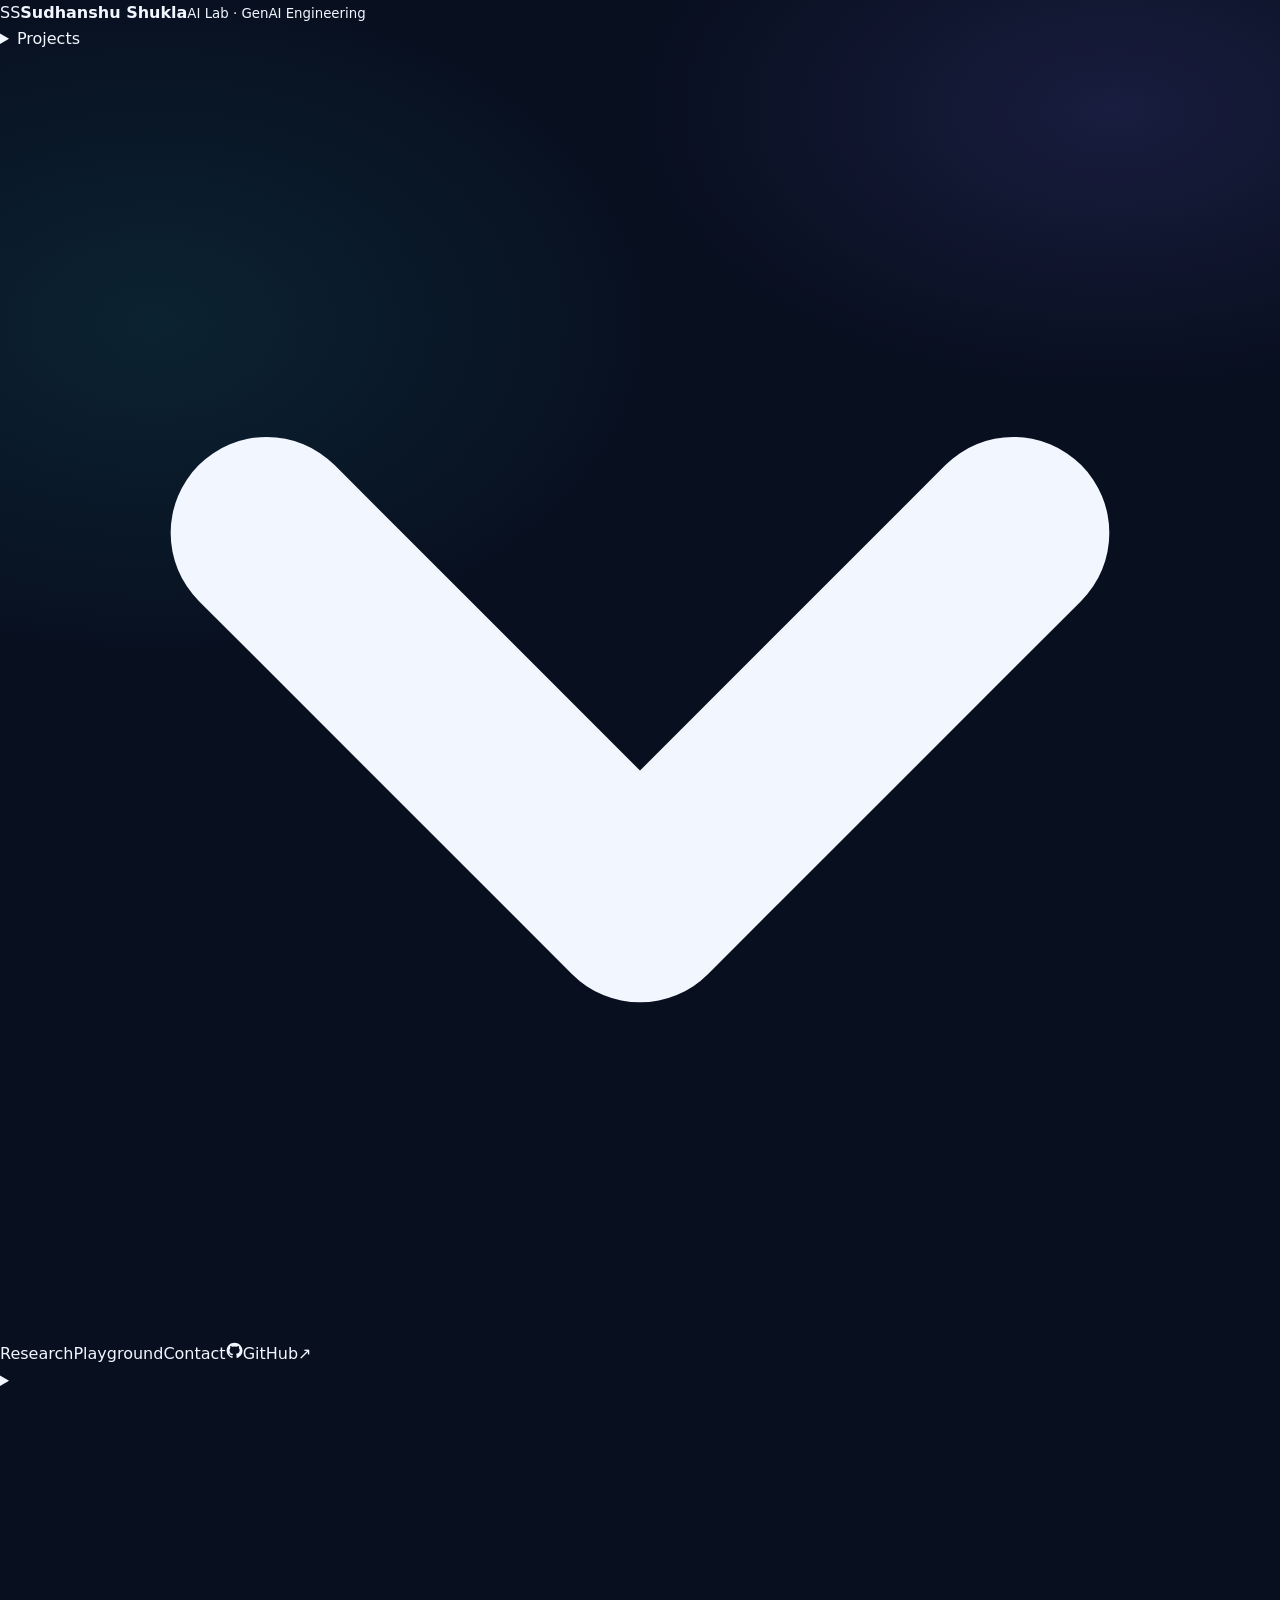
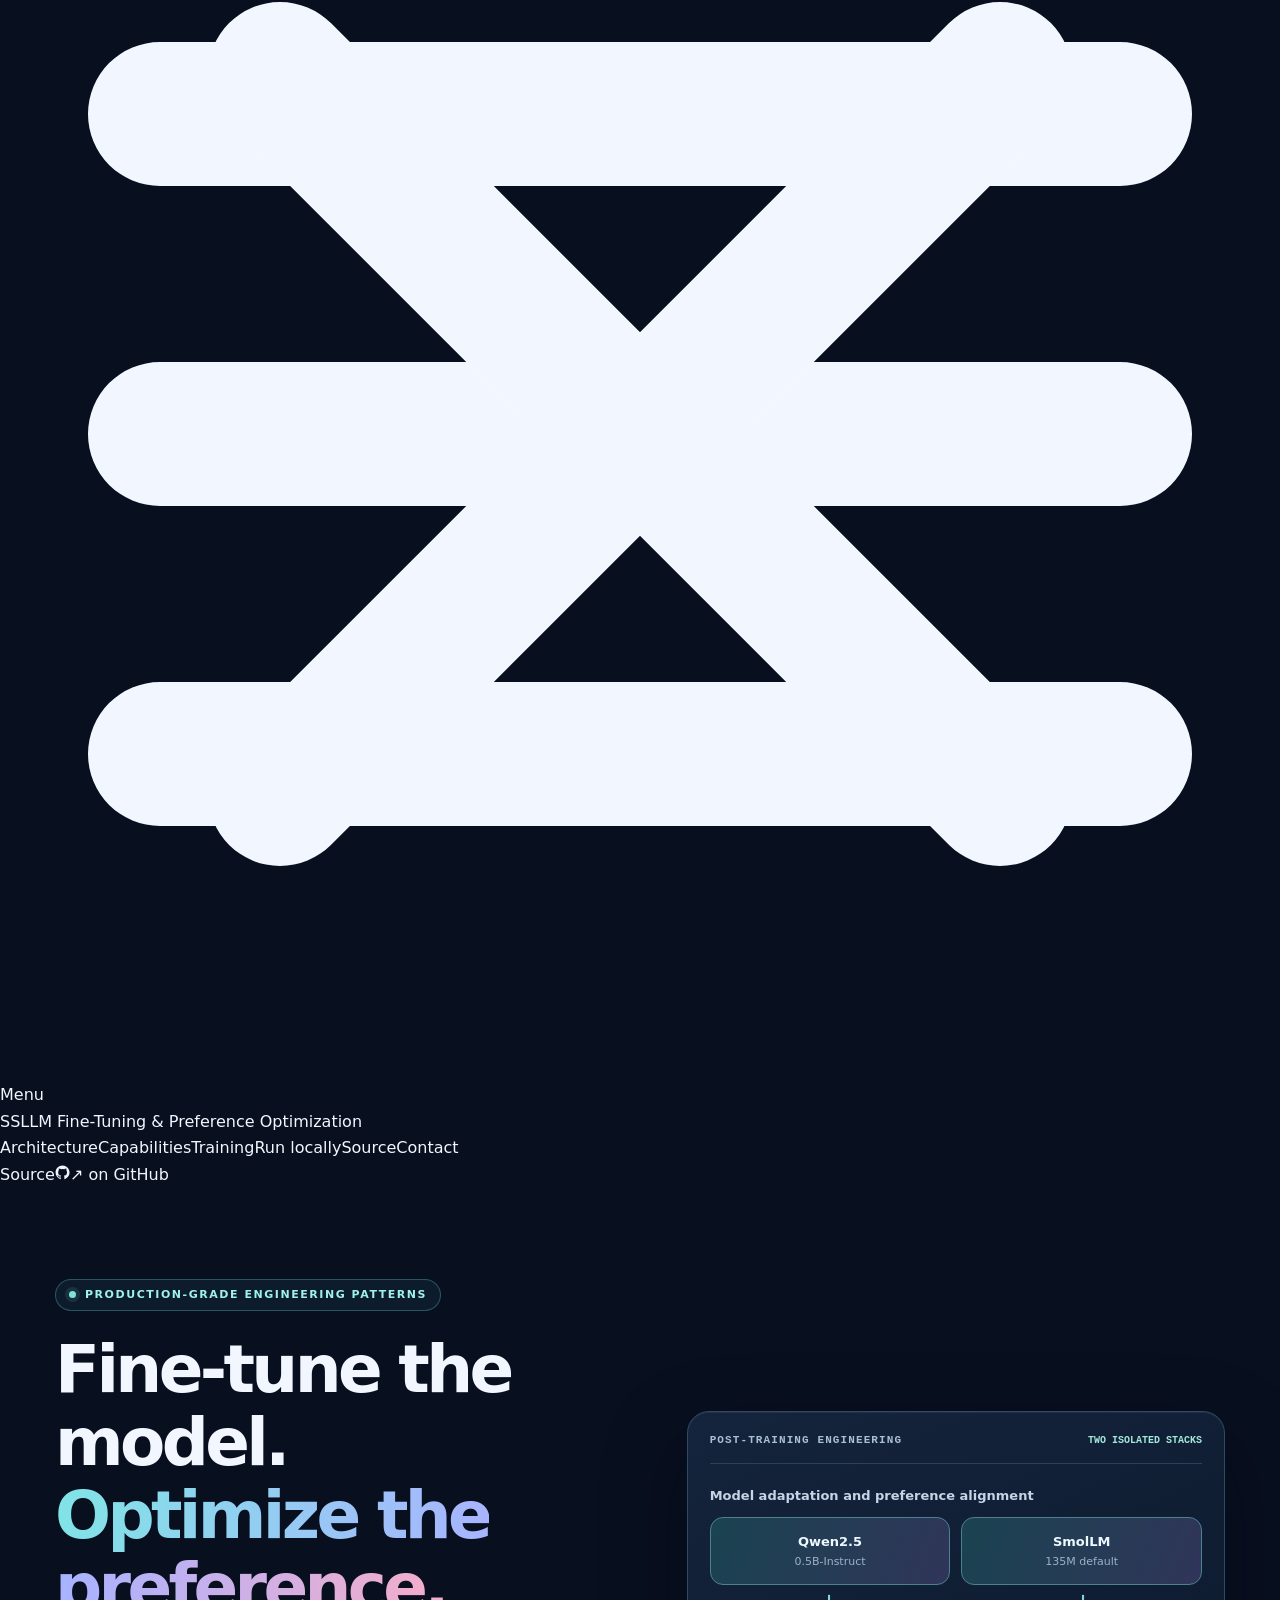
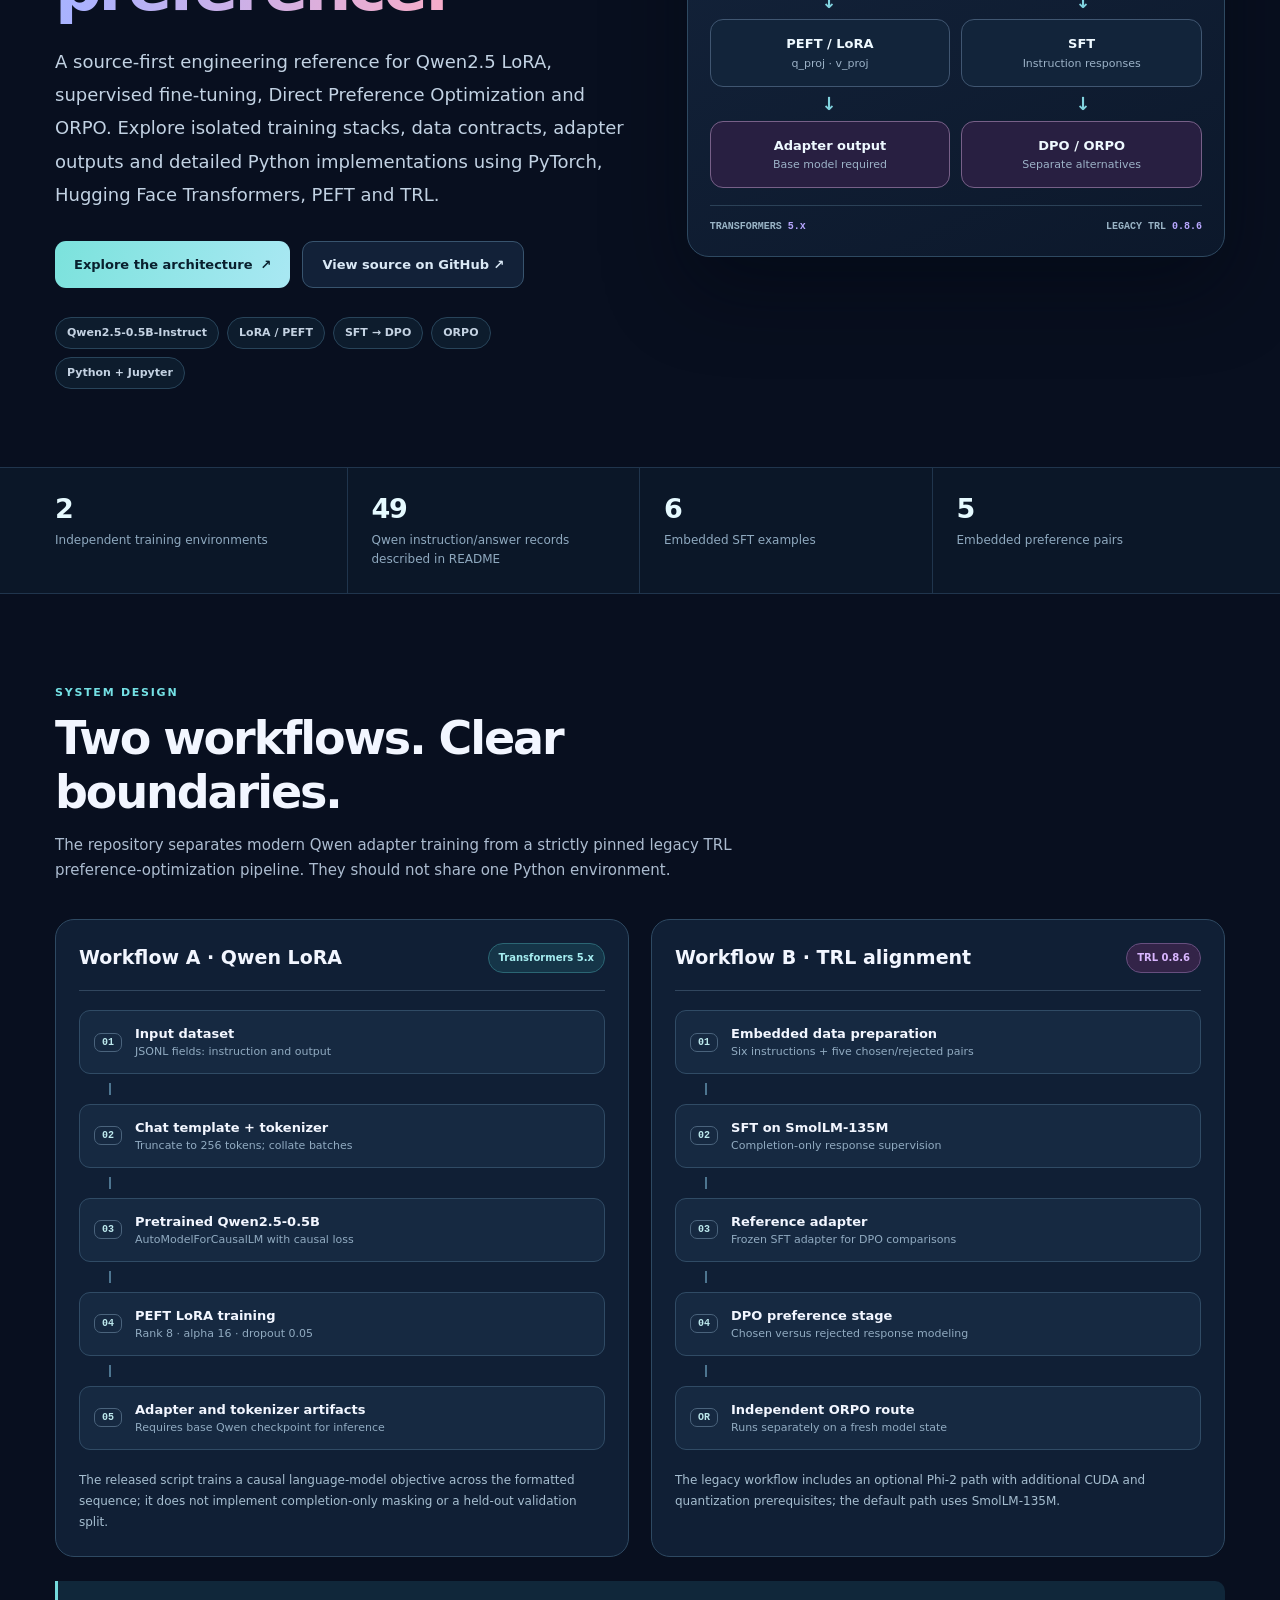
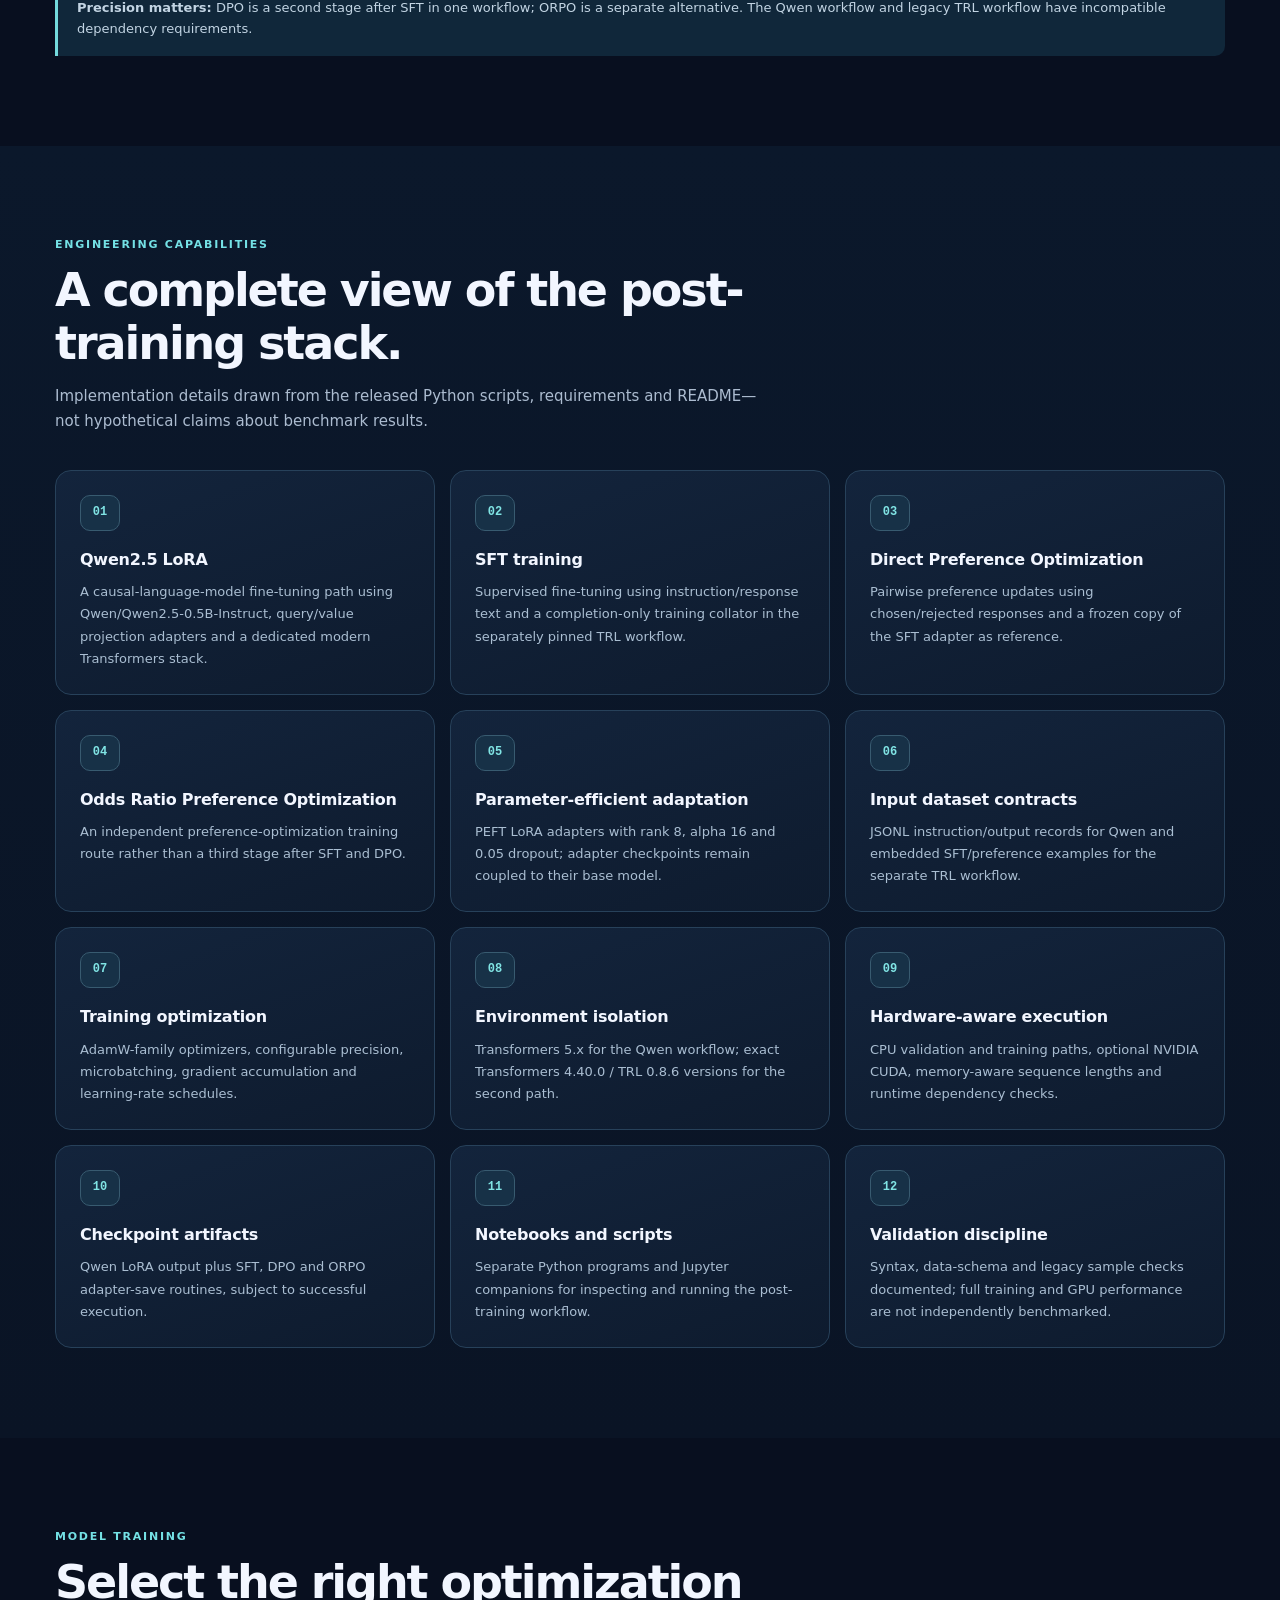
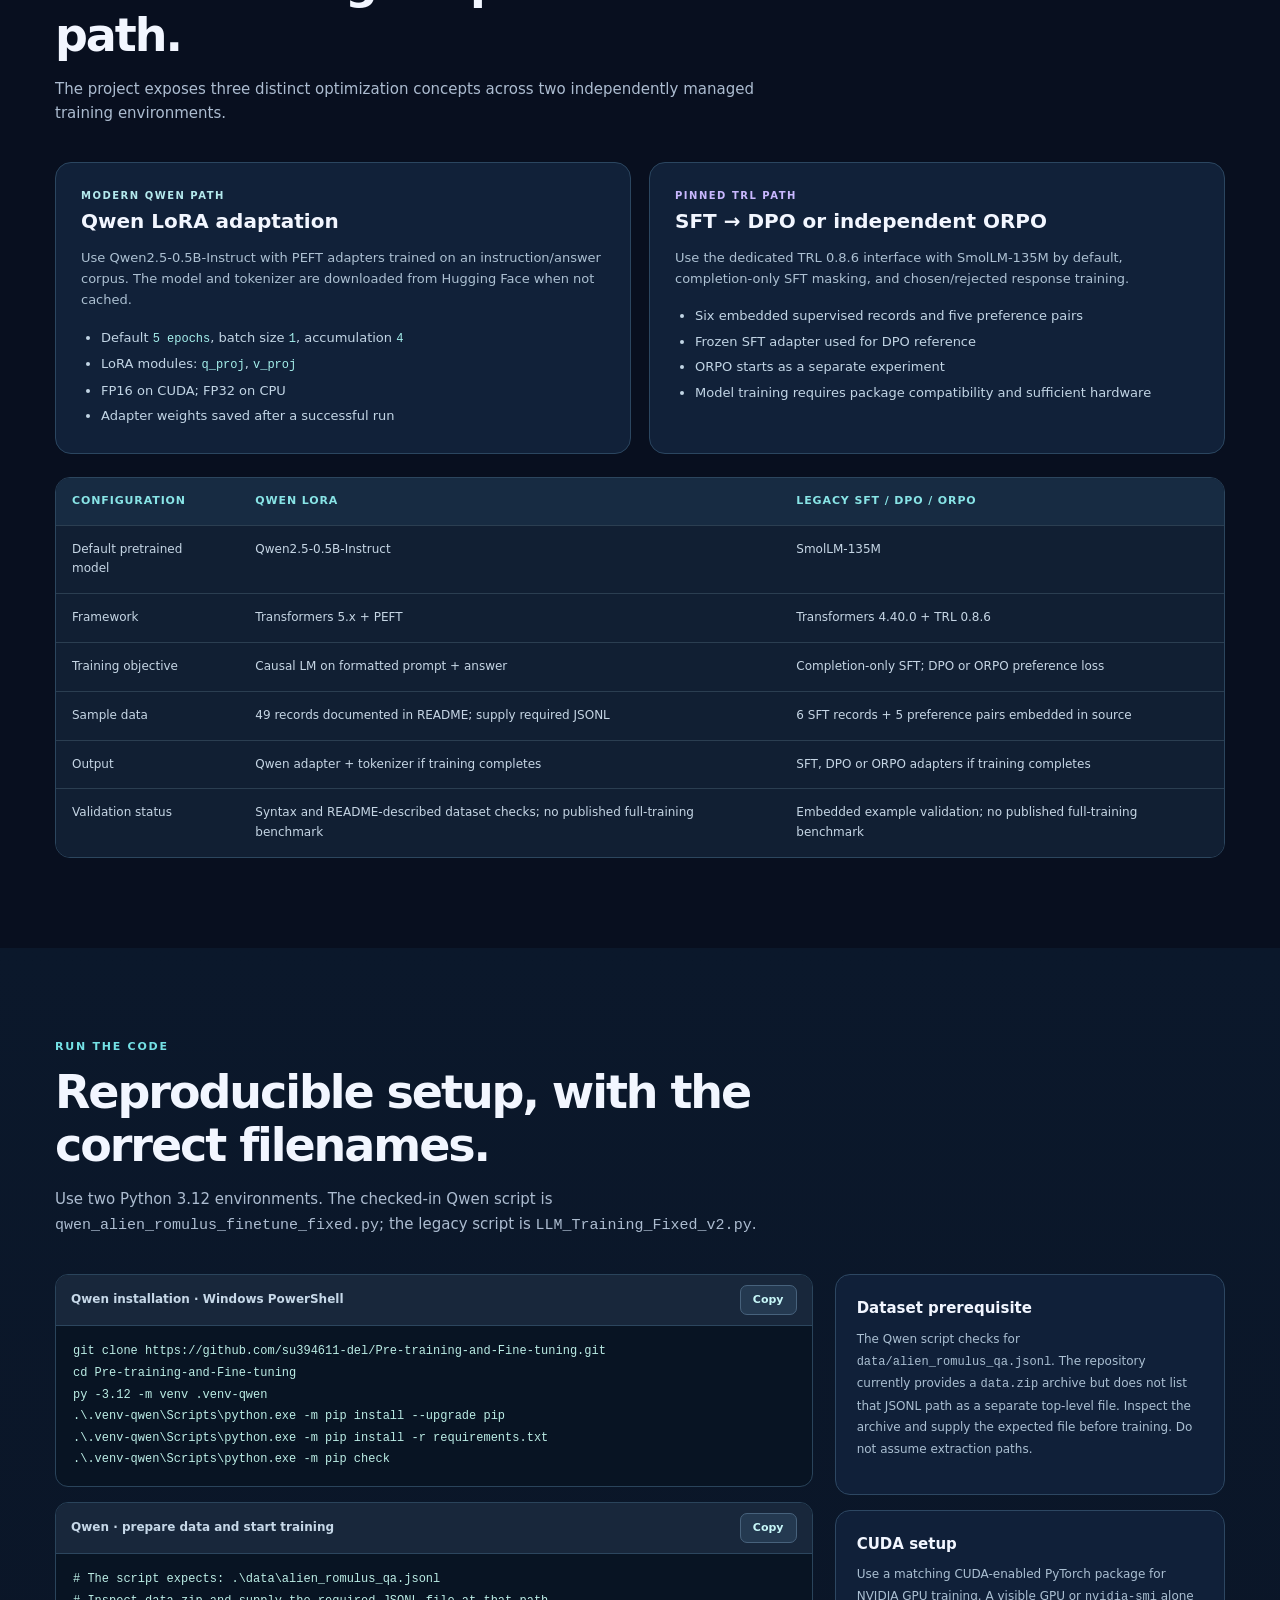
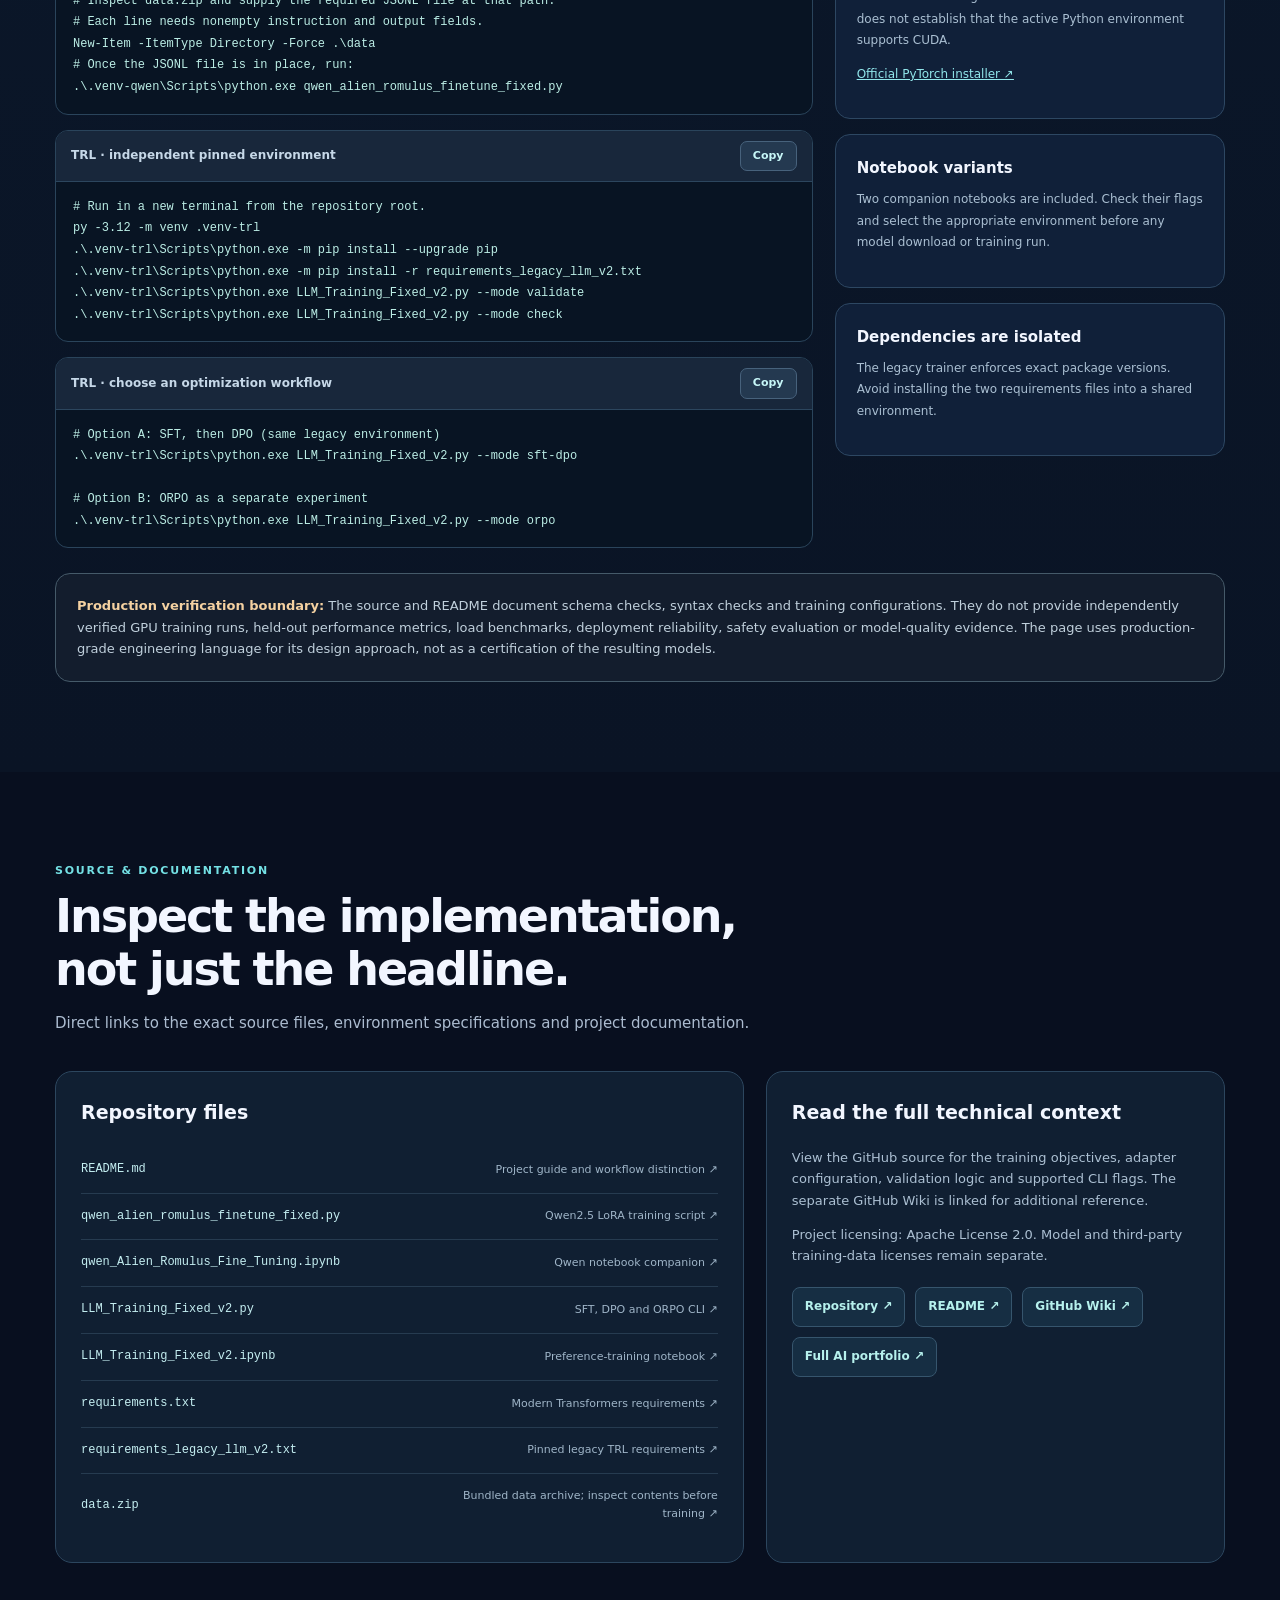
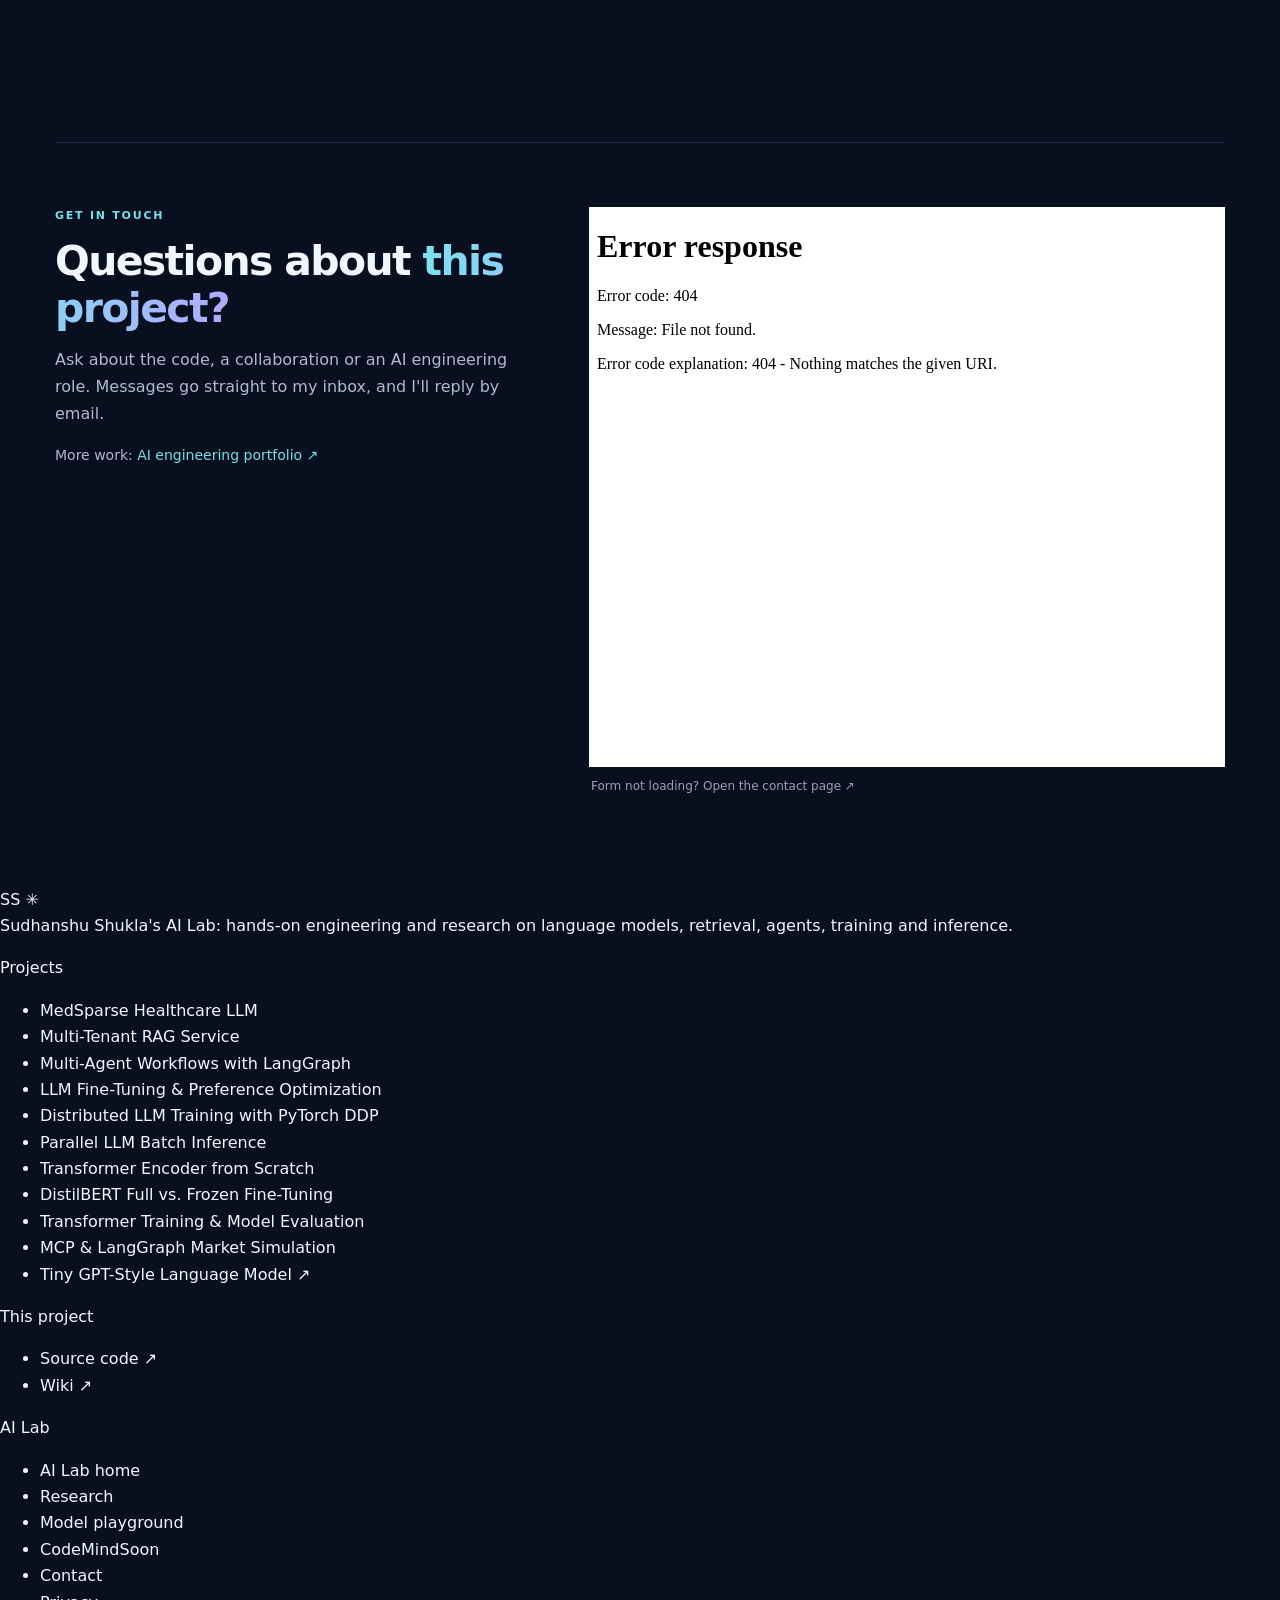
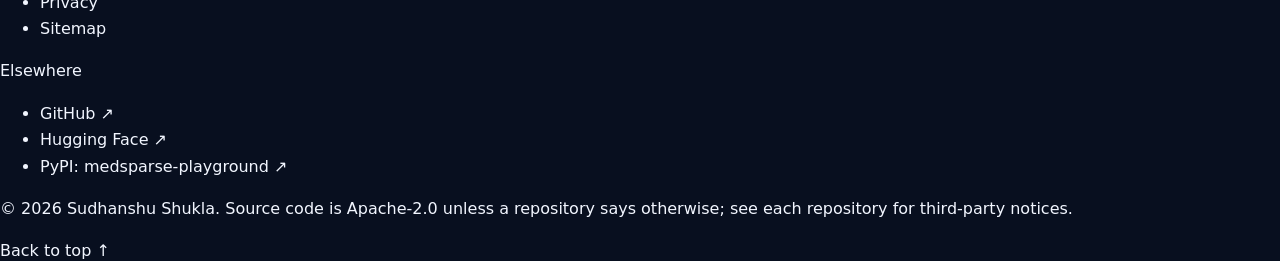
==== docs/index.html @ 72e56fce "Re-stamp the shared footer with the Privacy settings slot Picks up the footer from tools/site-chrome" ====
<!doctype html>
<html lang="en">
<head>
<meta charset="utf-8">
<meta http-equiv="Content-Security-Policy" content="base-uri 'none'; object-src 'none'; script-src 'self'; script-src-attr 'none'; frame-src 'self'; worker-src 'self'; form-action 'none'">
<meta name="viewport" content="width=device-width, initial-scale=1, viewport-fit=cover">
<meta name="theme-color" content="#080f1f">
<meta name="author" content="Sudhanshu Shukla">
<meta name="description" content="Production-grade engineering patterns for LLM fine-tuning: Qwen2.5 LoRA, SFT, DPO, ORPO, PyTorch, Hugging Face PEFT and TRL, with source code.">
<meta name="robots" content="index, follow, max-image-preview:large">
<link rel="canonical" href="https://su394611-del.github.io/Pre-training-and-Fine-tuning/">
<title>LLM Fine-Tuning | Qwen2.5, LoRA, SFT, DPO &amp; ORPO</title>
<link rel="icon" type="image/svg+xml" href="favicon.svg">
<meta property="og:type" content="website">
<meta property="og:locale" content="en_US">
<meta property="og:title" content="LLM Fine-Tuning &amp; Preference Optimization | Qwen2.5, SFT, DPO, ORPO">
<meta property="og:description" content="Production-grade engineering patterns for LLM fine-tuning: Qwen2.5 LoRA, SFT, DPO, ORPO, PyTorch, Hugging Face PEFT and TRL, with source code.">
<meta property="og:url" content="https://su394611-del.github.io/Pre-training-and-Fine-tuning/">
<meta property="og:image" content="https://su394611-del.github.io/Pre-training-and-Fine-tuning/social-preview.png">
<meta property="og:image:width" content="1200"><meta property="og:image:height" content="630">
<meta property="og:image:alt" content="LLM fine-tuning architecture for Qwen LoRA, SFT, DPO and ORPO workflows">
<meta name="twitter:card" content="summary_large_image">
<meta name="twitter:title" content="LLM Fine-Tuning | Qwen LoRA, SFT, DPO &amp; ORPO">
<meta name="twitter:description" content="Production-grade engineering patterns for LLM fine-tuning: Qwen2.5 LoRA, SFT, DPO, ORPO, PyTorch, Hugging Face PEFT and TRL, with source code.">
<meta name="twitter:image" content="https://su394611-del.github.io/Pre-training-and-Fine-tuning/social-preview.png">
<script type="application/ld+json">{"@context":"https://schema.org","@graph":[{"@type":"WebSite","@id":"https://su394611-del.github.io/Pre-training-and-Fine-tuning/#site","name":"LLM Post-Training Engineering","url":"https://su394611-del.github.io/Pre-training-and-Fine-tuning/"},{"@type":"WebPage","@id":"https://su394611-del.github.io/Pre-training-and-Fine-tuning/#page","url":"https://su394611-del.github.io/Pre-training-and-Fine-tuning/","name":"LLM Fine-Tuning | Qwen2.5, LoRA, SFT, DPO & ORPO","description":"Production-grade engineering patterns for LLM fine-tuning: Qwen2.5 LoRA, SFT, DPO, ORPO, PyTorch, Hugging Face PEFT and TRL, with source code.","inLanguage":"en","isPartOf":{"@id":"https://su394611-del.github.io/Pre-training-and-Fine-tuning/#site"}},{"@type":"SoftwareSourceCode","name":"LLM Fine-Tuning and Preference Optimization","description":"Python workflows for Qwen LoRA, SFT, DPO and ORPO with separate dependency environments. Source files document validation routines and adapters.","url":"https://su394611-del.github.io/Pre-training-and-Fine-tuning/","codeRepository":"https://github.com/su394611-del/Pre-training-and-Fine-tuning","programmingLanguage":"Python","license":"https://www.apache.org/licenses/LICENSE-2.0","author":{"@type":"Person","name":"Sudhanshu Shukla","url":"https://github.com/su394611-del"}},{"@type":"BreadcrumbList","itemListElement":[{"@type":"ListItem","position":1,"name":"AI Portfolio","item":"https://su394611-del.github.io/"},{"@type":"ListItem","position":2,"name":"LLM Fine-Tuning","item":"https://su394611-del.github.io/Pre-training-and-Fine-tuning/"}]}]}</script>
<link rel="stylesheet" href="page.css">
<link rel="stylesheet" href="ss-contact-styles.css">

<link rel="stylesheet" href="ai-lab-home-navigation.css">
<!-- ailab:head:start --><script defer src="/assets/vue-3.5.13.global.prod.js"></script><link rel="stylesheet" href="/assets/ailab-chrome.css?v=20261124-consent2"><script src="/assets/ailab-chrome.js?v=20261124-consent2" defer></script><script defer src="/assets/privacy.js?v=20261124-consent2"></script><!-- ailab:head:end -->
<link rel="stylesheet" href="page-details.css">
</head>
<body>
<a class="skip" href="#main">Skip to content</a>
<!-- ailab:header:start --><header class="ailab-header" id="top"><div class="ailab-wrap ailab-bar"><a class="ailab-brand" href="/" aria-label="Sudhanshu Shukla's AI Lab home"><span class="ailab-mark" aria-hidden="true">SS</span><span class="ailab-brand-text"><strong>Sudhanshu Shukla</strong><small>AI Lab · GenAI Engineering</small></span></a><nav class="ailab-nav" aria-label="AI Lab"><details class="ailab-dd"><summary class="ailab-link">Projects<svg class="ailab-chev" aria-hidden="true" viewBox="0 0 12 12" fill="none" stroke="currentColor" stroke-width="1.8" stroke-linecap="round" stroke-linejoin="round"><path d="M2.5 4.5 6 8l3.5-3.5"/></svg></summary><div class="ailab-dd-panel"><div class="ailab-dd-grid"><div><div class="ailab-dd-group"><p class="ailab-group-label">Model training</p><ul><li><a class="ailab-proj" href="/MedSparse-Healthcare-LLM-From-Scratch/">MedSparse Healthcare LLM<small>38.8M sparse MoE, trained from scratch</small></a></li><li><a class="ailab-proj" href="/Pre-training-and-Fine-tuning/" aria-current="page">LLM Fine-Tuning &amp; Preference Optimization<small>LoRA, SFT, DPO and ORPO</small></a></li><li><a class="ailab-proj" href="/Distributed-Data-Parallel-Processing/">Distributed LLM Training with PyTorch DDP<small>torchrun, Gloo/NCCL, LoRA</small></a></li><li><a class="ailab-proj" href="/LLM-from-scratch/">Transformer Encoder from Scratch<small>Hand-built attention in PyTorch</small></a></li><li><a class="ailab-proj" href="/Full-Fine-Training-Pre-Training-Mid-Training/">DistilBERT Full vs. Frozen Fine-Tuning<small>Full encoder vs head-only training</small></a></li><li><a class="ailab-proj" href="/Transformers-Training/">Transformer Training &amp; Model Evaluation<small>DistilBERT classification walkthrough</small></a></li><li><a class="ailab-proj" href="https://huggingface.co/sudhanshu42844/my-tiny-llm" target="_blank" rel="noopener noreferrer">Tiny GPT-Style Language Model<span class="ailab-ext" aria-hidden="true"> ↗</span><small>1.06M parameters, on Hugging Face</small></a></li></ul></div></div><div><div class="ailab-dd-group"><p class="ailab-group-label">Retrieval &amp; RAG</p><ul><li><a class="ailab-proj" href="/RAG-service/">Multi-Tenant RAG Service<small>Qdrant, FastAPI, tenant isolation</small></a></li></ul></div><div class="ailab-dd-group"><p class="ailab-group-label">Agents &amp; MCP</p><ul><li><a class="ailab-proj" href="/Multi-agents-using-LangGraph/">Multi-Agent Workflows with LangGraph<small>StateGraph, reducers, subgraphs</small></a></li><li><a class="ailab-proj" href="/Stock-market-trading-Application-using-MCP-langchain-langgraph/">MCP &amp; LangGraph Market Simulation<small>MCP servers and a ReAct tool loop</small></a></li></ul></div><div class="ailab-dd-group"><p class="ailab-group-label">Inference &amp; scale</p><ul><li><a class="ailab-proj" href="/Parallel-LLM-Inference/">Parallel LLM Batch Inference<small>Per-GPU replicas, ordered JSONL</small></a></li></ul></div></div></div><a class="ailab-dd-all" href="/#projects">Browse all 11 projects <span aria-hidden="true">→</span></a></div></details><a class="ailab-link" href="/research/">Research</a><a class="ailab-link" href="/playground/">Playground</a><a class="ailab-link" href="/contact.html">Contact</a><a class="ailab-gh" href="https://github.com/su394611-del" target="_blank" rel="noopener noreferrer"><svg class="ailab-ico" aria-hidden="true" width="17" height="17" viewBox="0 0 24 24" fill="currentColor"><path d="M12 .9C5.86.9.9 5.88.9 12.03c0 4.92 3.19 9.1 7.62 10.57.56.1.76-.24.76-.54v-2.11c-3.1.67-3.76-1.32-3.76-1.32-.5-1.28-1.24-1.62-1.24-1.62-1.02-.7.08-.68.08-.68 1.13.08 1.73 1.16 1.73 1.16 1.01 1.73 2.65 1.23 3.3.94.1-.73.39-1.23.72-1.52-2.47-.28-5.07-1.24-5.07-5.5 0-1.21.44-2.19 1.15-2.96-.12-.28-.5-1.4.11-2.91 0 0 .94-.3 3.06 1.13a10.67 10.67 0 0 1 5.58 0c2.12-1.44 3.05-1.13 3.05-1.13.61 1.51.23 2.63.11 2.91.72.77 1.15 1.75 1.15 2.97 0 4.26-2.6 5.21-5.08 5.49.4.35.75 1.04.75 2.1v3.12c0 .3.2.65.77.54 4.42-1.48 7.6-5.65 7.6-10.56C23.1 5.88 18.14.9 12 .9Z"/></svg><span>GitHub</span><span aria-hidden="true">↗</span></a></nav><details class="ailab-menu"><summary><svg class="ailab-menu-icon" aria-hidden="true" viewBox="0 0 16 16" fill="none" stroke="currentColor" stroke-width="1.8" stroke-linecap="round"><path class="ailab-burger" d="M2 4h12M2 8h12M2 12h12"/><path class="ailab-x" d="M3.5 3.5l9 9M12.5 3.5l-9 9"/></svg><span>Menu</span></summary><nav class="ailab-menu-panel" aria-label="AI Lab menu"><p class="ailab-group-label">AI Lab</p><div class="ailab-menu-links"><a class="ailab-link" href="/">AI Lab home</a><a class="ailab-link" href="/#projects">All projects</a><a class="ailab-link" href="/research/">Research</a><a class="ailab-link" href="/playground/">Playground</a><a class="ailab-link" href="/contact.html">Contact</a><a class="ailab-link" href="https://github.com/su394611-del" target="_blank" rel="noopener noreferrer">GitHub <span aria-hidden="true">↗</span></a></div><p class="ailab-group-label">Projects</p><ul><li><a class="ailab-proj" href="/MedSparse-Healthcare-LLM-From-Scratch/">MedSparse Healthcare LLM<small>38.8M sparse MoE, trained from scratch</small></a></li><li><a class="ailab-proj" href="/RAG-service/">Multi-Tenant RAG Service<small>Qdrant, FastAPI, tenant isolation</small></a></li><li><a class="ailab-proj" href="/Multi-agents-using-LangGraph/">Multi-Agent Workflows with LangGraph<small>StateGraph, reducers, subgraphs</small></a></li><li><a class="ailab-proj" href="/Pre-training-and-Fine-tuning/" aria-current="page">LLM Fine-Tuning &amp; Preference Optimization<small>LoRA, SFT, DPO and ORPO</small></a></li><li><a class="ailab-proj" href="/Distributed-Data-Parallel-Processing/">Distributed LLM Training with PyTorch DDP<small>torchrun, Gloo/NCCL, LoRA</small></a></li><li><a class="ailab-proj" href="/Parallel-LLM-Inference/">Parallel LLM Batch Inference<small>Per-GPU replicas, ordered JSONL</small></a></li><li><a class="ailab-proj" href="/LLM-from-scratch/">Transformer Encoder from Scratch<small>Hand-built attention in PyTorch</small></a></li><li><a class="ailab-proj" href="/Full-Fine-Training-Pre-Training-Mid-Training/">DistilBERT Full vs. Frozen Fine-Tuning<small>Full encoder vs head-only training</small></a></li><li><a class="ailab-proj" href="/Transformers-Training/">Transformer Training &amp; Model Evaluation<small>DistilBERT classification walkthrough</small></a></li><li><a class="ailab-proj" href="/Stock-market-trading-Application-using-MCP-langchain-langgraph/">MCP &amp; LangGraph Market Simulation<small>MCP servers and a ReAct tool loop</small></a></li><li><a class="ailab-proj" href="https://huggingface.co/sudhanshu42844/my-tiny-llm" target="_blank" rel="noopener noreferrer">Tiny GPT-Style Language Model<span class="ailab-ext" aria-hidden="true"> ↗</span><small>1.06M parameters, on Hugging Face</small></a></li></ul></nav></details></div></header><nav class="ailab-subnav" aria-label="LLM Fine-Tuning &amp; Preference Optimization sections"><div class="ailab-wrap ailab-subnav-inner"><a class="ailab-subnav-home" href="/" aria-label="AI Lab home"><span class="ailab-mark" aria-hidden="true">SS</span></a><a class="ailab-subnav-title" href="#top">LLM Fine-Tuning &amp; Preference Optimization</a><div class="ailab-subnav-links"><a href="#architecture">Architecture</a><a href="#capabilities">Capabilities</a><a href="#training">Training</a><a href="#implementation">Run locally</a><a href="#source">Source</a><a href="#contact">Contact</a></div><a class="ailab-subnav-cta" href="https://github.com/su394611-del/Pre-training-and-Fine-tuning" target="_blank" rel="noopener noreferrer"><span class="ailab-cta-word">Source</span><svg class="ailab-ico" aria-hidden="true" width="15" height="15" viewBox="0 0 24 24" fill="currentColor"><path d="M12 .9C5.86.9.9 5.88.9 12.03c0 4.92 3.19 9.1 7.62 10.57.56.1.76-.24.76-.54v-2.11c-3.1.67-3.76-1.32-3.76-1.32-.5-1.28-1.24-1.62-1.24-1.62-1.02-.7.08-.68.08-.68 1.13.08 1.73 1.16 1.73 1.16 1.01 1.73 2.65 1.23 3.3.94.1-.73.39-1.23.72-1.52-2.47-.28-5.07-1.24-5.07-5.5 0-1.21.44-2.19 1.15-2.96-.12-.28-.5-1.4.11-2.91 0 0 .94-.3 3.06 1.13a10.67 10.67 0 0 1 5.58 0c2.12-1.44 3.05-1.13 3.05-1.13.61 1.51.23 2.63.11 2.91.72.77 1.15 1.75 1.15 2.97 0 4.26-2.6 5.21-5.08 5.49.4.35.75 1.04.75 2.1v3.12c0 .3.2.65.77.54 4.42-1.48 7.6-5.65 7.6-10.56C23.1 5.88 18.14.9 12 .9Z"/></svg><span aria-hidden="true">↗</span><span class="ailab-sr"> on GitHub</span></a></div></nav><!-- ailab:header:end -->
<main id="main">
<section class="hero"><div class="container hero-grid"><div><span class="eyebrow">Production-grade engineering patterns</span><h1>Fine-tune the model.<br><span>Optimize the preference.</span></h1><p class="lead">A source-first engineering reference for Qwen2.5 LoRA, supervised fine-tuning, Direct Preference Optimization and ORPO. Explore isolated training stacks, data contracts, adapter outputs and detailed Python implementations using PyTorch, Hugging Face Transformers, PEFT and TRL.</p><div class="button-row"><a class="btn btn-main" href="#architecture">Explore the architecture <span aria-hidden="true">↗</span></a><a class="btn btn-ghost" href="https://github.com/su394611-del/Pre-training-and-Fine-tuning" target="_blank" rel="noopener noreferrer">View source on GitHub ↗</a></div><div class="tagline"><span class="tag">Qwen2.5-0.5B-Instruct</span><span class="tag">LoRA / PEFT</span><span class="tag">SFT → DPO</span><span class="tag">ORPO</span><span class="tag">Python + Jupyter</span></div></div><div class="hero-art" role="img" aria-label="Two post-training paths: Qwen2.5 to LoRA adapter and SFT to DPO or independent ORPO"><div class="art-top"><span class="art-label">POST-TRAINING ENGINEERING</span><span class="art-status">TWO ISOLATED STACKS</span></div><div class="art-title">Model adaptation and preference alignment</div><div class="graphrow"><div class="graphbox accent">Qwen2.5 <small>0.5B-Instruct</small></div><div class="graphbox accent">SmolLM <small>135M default</small></div></div><div class="graph-arrow">↓ <span data-presentation="display-inline-block-width-46"></span> ↓</div><div class="graphrow"><div class="graphbox">PEFT / LoRA <small>q_proj · v_proj</small></div><div class="graphbox">SFT <small>Instruction responses</small></div></div><div class="graph-arrow">↓ <span data-presentation="display-inline-block-width-46"></span> ↓</div><div class="graphrow"><div class="graphbox pink">Adapter output <small>Base model required</small></div><div class="graphbox pink">DPO / ORPO <small>Separate alternatives</small></div></div><div class="art-foot"><span>TRANSFORMERS <strong>5.x</strong></span><span>LEGACY TRL <strong>0.8.6</strong></span></div></div></div></section>
<div class="stats"><div class="container stats-inner"><div class="stat"><strong>2</strong><span>Independent training environments</span></div><div class="stat"><strong>49</strong><span>Qwen instruction/answer records described in README</span></div><div class="stat"><strong>6</strong><span>Embedded SFT examples</span></div><div class="stat"><strong>5</strong><span>Embedded preference pairs</span></div></div></div>
<section class="section" id="architecture"><div class="container"><div class="section-head"><p class="kicker">SYSTEM DESIGN</p><h2 class="section-title">Two workflows. Clear boundaries.</h2><p class="section-sub">The repository separates modern Qwen adapter training from a strictly pinned legacy TRL preference-optimization pipeline. They should not share one Python environment.</p></div><div class="arch-overview"><article class="lane"><div class="lane-head"><h3>Workflow A · Qwen LoRA</h3><span class="lane-badge">Transformers 5.x</span></div><div class="path"><div class="path-step"><span class="num">01</span><div><strong>Input dataset</strong><small>JSONL fields: instruction and output</small></div></div><div class="path-connector"></div><div class="path-step"><span class="num">02</span><div><strong>Chat template + tokenizer</strong><small>Truncate to 256 tokens; collate batches</small></div></div><div class="path-connector"></div><div class="path-step"><span class="num">03</span><div><strong>Pretrained Qwen2.5-0.5B</strong><small>AutoModelForCausalLM with causal loss</small></div></div><div class="path-connector"></div><div class="path-step"><span class="num">04</span><div><strong>PEFT LoRA training</strong><small>Rank 8 · alpha 16 · dropout 0.05</small></div></div><div class="path-connector"></div><div class="path-step"><span class="num">05</span><div><strong>Adapter and tokenizer artifacts</strong><small>Requires base Qwen checkpoint for inference</small></div></div></div><p class="lane-summary">The released script trains a causal language-model objective across the formatted sequence; it does not implement completion-only masking or a held-out validation split.</p></article><article class="lane"><div class="lane-head"><h3>Workflow B · TRL alignment</h3><span class="lane-badge purple">TRL 0.8.6</span></div><div class="path"><div class="path-step"><span class="num">01</span><div><strong>Embedded data preparation</strong><small>Six instructions + five chosen/rejected pairs</small></div></div><div class="path-connector"></div><div class="path-step"><span class="num">02</span><div><strong>SFT on SmolLM-135M</strong><small>Completion-only response supervision</small></div></div><div class="path-connector"></div><div class="path-step"><span class="num">03</span><div><strong>Reference adapter</strong><small>Frozen SFT adapter for DPO comparisons</small></div></div><div class="path-connector"></div><div class="path-step"><span class="num">04</span><div><strong>DPO preference stage</strong><small>Chosen versus rejected response modeling</small></div></div><div class="path-connector"></div><div class="path-step"><span class="num">OR</span><div><strong>Independent ORPO route</strong><small>Runs separately on a fresh model state</small></div></div></div><p class="lane-summary">The legacy workflow includes an optional Phi-2 path with additional CUDA and quantization prerequisites; the default path uses SmolLM-135M.</p></article></div><div class="inline-note"><strong>Precision matters:</strong> DPO is a second stage after SFT in one workflow; ORPO is a separate alternative. The Qwen workflow and legacy TRL workflow have incompatible dependency requirements.</div></div></section>
<section class="section section-alt" id="capabilities"><div class="container"><div class="section-head"><p class="kicker">ENGINEERING CAPABILITIES</p><h2 class="section-title">A complete view of the post-training stack.</h2><p class="section-sub">Implementation details drawn from the released Python scripts, requirements and README—not hypothetical claims about benchmark results.</p></div><div class="feature-grid"><article class="feature-card"><span class="feature-no">01</span><h3>Qwen2.5 LoRA</h3><p>A causal-language-model fine-tuning path using Qwen/Qwen2.5-0.5B-Instruct, query/value projection adapters and a dedicated modern Transformers stack.</p></article>
<article class="feature-card"><span class="feature-no">02</span><h3>SFT training</h3><p>Supervised fine-tuning using instruction/response text and a completion-only training collator in the separately pinned TRL workflow.</p></article>
<article class="feature-card"><span class="feature-no">03</span><h3>Direct Preference Optimization</h3><p>Pairwise preference updates using chosen/rejected responses and a frozen copy of the SFT adapter as reference.</p></article>
<article class="feature-card"><span class="feature-no">04</span><h3>Odds Ratio Preference Optimization</h3><p>An independent preference-optimization training route rather than a third stage after SFT and DPO.</p></article>
<article class="feature-card"><span class="feature-no">05</span><h3>Parameter-efficient adaptation</h3><p>PEFT LoRA adapters with rank 8, alpha 16 and 0.05 dropout; adapter checkpoints remain coupled to their base model.</p></article>
<article class="feature-card"><span class="feature-no">06</span><h3>Input dataset contracts</h3><p>JSONL instruction/output records for Qwen and embedded SFT/preference examples for the separate TRL workflow.</p></article>
<article class="feature-card"><span class="feature-no">07</span><h3>Training optimization</h3><p>AdamW-family optimizers, configurable precision, microbatching, gradient accumulation and learning-rate schedules.</p></article>
<article class="feature-card"><span class="feature-no">08</span><h3>Environment isolation</h3><p>Transformers 5.x for the Qwen workflow; exact Transformers 4.40.0 / TRL 0.8.6 versions for the second path.</p></article>
<article class="feature-card"><span class="feature-no">09</span><h3>Hardware-aware execution</h3><p>CPU validation and training paths, optional NVIDIA CUDA, memory-aware sequence lengths and runtime dependency checks.</p></article>
<article class="feature-card"><span class="feature-no">10</span><h3>Checkpoint artifacts</h3><p>Qwen LoRA output plus SFT, DPO and ORPO adapter-save routines, subject to successful execution.</p></article>
<article class="feature-card"><span class="feature-no">11</span><h3>Notebooks and scripts</h3><p>Separate Python programs and Jupyter companions for inspecting and running the post-training workflow.</p></article>
<article class="feature-card"><span class="feature-no">12</span><h3>Validation discipline</h3><p>Syntax, data-schema and legacy sample checks documented; full training and GPU performance are not independently benchmarked.</p></article></div></div></section>
<section class="section" id="training"><div class="container"><div class="section-head"><p class="kicker">MODEL TRAINING</p><h2 class="section-title">Select the right optimization path.</h2><p class="section-sub">The project exposes three distinct optimization concepts across two independently managed training environments.</p></div><div class="mode-grid"><article class="mode"><div class="mode-tag">Modern Qwen path</div><h3>Qwen LoRA adaptation</h3><p>Use Qwen2.5-0.5B-Instruct with PEFT adapters trained on an instruction/answer corpus. The model and tokenizer are downloaded from Hugging Face when not cached.</p><ul><li>Default <code>5 epochs</code>, batch size <code>1</code>, accumulation <code>4</code></li><li>LoRA modules: <code>q_proj</code>, <code>v_proj</code></li><li>FP16 on CUDA; FP32 on CPU</li><li>Adapter weights saved after a successful run</li></ul></article><article class="mode"><div class="mode-tag violet">Pinned TRL path</div><h3>SFT → DPO or independent ORPO</h3><p>Use the dedicated TRL 0.8.6 interface with SmolLM-135M by default, completion-only SFT masking, and chosen/rejected response training.</p><ul><li>Six embedded supervised records and five preference pairs</li><li>Frozen SFT adapter used for DPO reference</li><li>ORPO starts as a separate experiment</li><li>Model training requires package compatibility and sufficient hardware</li></ul></article></div><div class="table-wrap"><table class="tech-table"><thead><tr><th>Configuration</th><th>Qwen LoRA</th><th>Legacy SFT / DPO / ORPO</th></tr></thead><tbody><tr><td>Default pretrained model</td><td>Qwen2.5-0.5B-Instruct</td><td>SmolLM-135M</td></tr><tr><td>Framework</td><td>Transformers 5.x + PEFT</td><td>Transformers 4.40.0 + TRL 0.8.6</td></tr><tr><td>Training objective</td><td>Causal LM on formatted prompt + answer</td><td>Completion-only SFT; DPO or ORPO preference loss</td></tr><tr><td>Sample data</td><td>49 records documented in README; supply required JSONL</td><td>6 SFT records + 5 preference pairs embedded in source</td></tr><tr><td>Output</td><td>Qwen adapter + tokenizer if training completes</td><td>SFT, DPO or ORPO adapters if training completes</td></tr><tr><td>Validation status</td><td>Syntax and README-described dataset checks; no published full-training benchmark</td><td>Embedded example validation; no published full-training benchmark</td></tr></tbody></table></div></div></section>
<section class="section section-alt" id="implementation"><div class="container"><div class="section-head"><p class="kicker">RUN THE CODE</p><h2 class="section-title">Reproducible setup, with the correct filenames.</h2><p class="section-sub">Use two Python 3.12 environments. The checked-in Qwen script is <code>qwen_alien_romulus_finetune_fixed.py</code>; the legacy script is <code>LLM_Training_Fixed_v2.py</code>.</p></div><div class="code-layout"><div class="code-list"><div class="code-panel"><div class="code-head"><span>Qwen installation · Windows PowerShell</span><button type="button" class="copy" aria-label="Copy Qwen installation · Windows PowerShell code">Copy</button></div><pre><code>git clone https://github.com/su394611-del/Pre-training-and-Fine-tuning.git
cd Pre-training-and-Fine-tuning
py -3.12 -m venv .venv-qwen
.\.venv-qwen\Scripts\python.exe -m pip install --upgrade pip
.\.venv-qwen\Scripts\python.exe -m pip install -r requirements.txt
.\.venv-qwen\Scripts\python.exe -m pip check</code></pre></div>
<div class="code-panel"><div class="code-head"><span>Qwen · prepare data and start training</span><button type="button" class="copy" aria-label="Copy Qwen · prepare data and start training code">Copy</button></div><pre><code># The script expects: .\data\alien_romulus_qa.jsonl
# Inspect data.zip and supply the required JSONL file at that path.
# Each line needs nonempty instruction and output fields.
New-Item -ItemType Directory -Force .\data
# Once the JSONL file is in place, run:
.\.venv-qwen\Scripts\python.exe qwen_alien_romulus_finetune_fixed.py</code></pre></div>
<div class="code-panel"><div class="code-head"><span>TRL · independent pinned environment</span><button type="button" class="copy" aria-label="Copy TRL · independent pinned environment code">Copy</button></div><pre><code># Run in a new terminal from the repository root.
py -3.12 -m venv .venv-trl
.\.venv-trl\Scripts\python.exe -m pip install --upgrade pip
.\.venv-trl\Scripts\python.exe -m pip install -r requirements_legacy_llm_v2.txt
.\.venv-trl\Scripts\python.exe LLM_Training_Fixed_v2.py --mode validate
.\.venv-trl\Scripts\python.exe LLM_Training_Fixed_v2.py --mode check</code></pre></div>
<div class="code-panel"><div class="code-head"><span>TRL · choose an optimization workflow</span><button type="button" class="copy" aria-label="Copy TRL · choose an optimization workflow code">Copy</button></div><pre><code># Option A: SFT, then DPO (same legacy environment)
.\.venv-trl\Scripts\python.exe LLM_Training_Fixed_v2.py --mode sft-dpo

# Option B: ORPO as a separate experiment
.\.venv-trl\Scripts\python.exe LLM_Training_Fixed_v2.py --mode orpo</code></pre></div></div><aside class="callouts"><div class="callout"><h3>Dataset prerequisite</h3><p>The Qwen script checks for <code>data/alien_romulus_qa.jsonl</code>. The repository currently provides a <code>data.zip</code> archive but does not list that JSONL path as a separate top-level file. Inspect the archive and supply the expected file before training. Do not assume extraction paths.</p></div><div class="callout"><h3>CUDA setup</h3><p>Use a matching CUDA-enabled PyTorch package for NVIDIA GPU training. A visible GPU or <code>nvidia-smi</code> alone does not establish that the active Python environment supports CUDA.</p><p><a href="https://pytorch.org/get-started/locally/" target="_blank" rel="noopener noreferrer">Official PyTorch installer ↗</a></p></div><div class="callout"><h3>Notebook variants</h3><p>Two companion notebooks are included. Check their flags and select the appropriate environment before any model download or training run.</p></div><div class="callout"><h3>Dependencies are isolated</h3><p>The legacy trainer enforces exact package versions. Avoid installing the two requirements files into a shared environment.</p></div></aside></div><div class="scope"><strong>Production verification boundary:</strong> The source and README document schema checks, syntax checks and training configurations. They do not provide independently verified GPU training runs, held-out performance metrics, load benchmarks, deployment reliability, safety evaluation or model-quality evidence. The page uses production-grade engineering language for its design approach, not as a certification of the resulting models.</div></div></section>
<section class="section" id="source"><div class="container"><div class="section-head"><p class="kicker">SOURCE &amp; DOCUMENTATION</p><h2 class="section-title">Inspect the implementation, not just the headline.</h2><p class="section-sub">Direct links to the exact source files, environment specifications and project documentation.</p></div><div class="source-grid"><div class="files"><h3>Repository files</h3><ul><li><a href="https://github.com/su394611-del/Pre-training-and-Fine-tuning/blob/main/README.md" target="_blank" rel="noopener noreferrer"><span class="fn">README.md</span><span class="file-detail">Project guide and workflow distinction <span aria-hidden="true">↗</span></span></a></li>
<li><a href="https://github.com/su394611-del/Pre-training-and-Fine-tuning/blob/main/qwen_alien_romulus_finetune_fixed.py" target="_blank" rel="noopener noreferrer"><span class="fn">qwen_alien_romulus_finetune_fixed.py</span><span class="file-detail">Qwen2.5 LoRA training script <span aria-hidden="true">↗</span></span></a></li>
<li><a href="https://github.com/su394611-del/Pre-training-and-Fine-tuning/blob/main/qwen_Alien_Romulus_Fine_Tuning.ipynb" target="_blank" rel="noopener noreferrer"><span class="fn">qwen_Alien_Romulus_Fine_Tuning.ipynb</span><span class="file-detail">Qwen notebook companion <span aria-hidden="true">↗</span></span></a></li>
<li><a href="https://github.com/su394611-del/Pre-training-and-Fine-tuning/blob/main/LLM_Training_Fixed_v2.py" target="_blank" rel="noopener noreferrer"><span class="fn">LLM_Training_Fixed_v2.py</span><span class="file-detail">SFT, DPO and ORPO CLI <span aria-hidden="true">↗</span></span></a></li>
<li><a href="https://github.com/su394611-del/Pre-training-and-Fine-tuning/blob/main/LLM_Training_Fixed_v2.ipynb" target="_blank" rel="noopener noreferrer"><span class="fn">LLM_Training_Fixed_v2.ipynb</span><span class="file-detail">Preference-training notebook <span aria-hidden="true">↗</span></span></a></li>
<li><a href="https://github.com/su394611-del/Pre-training-and-Fine-tuning/blob/main/requirements.txt" target="_blank" rel="noopener noreferrer"><span class="fn">requirements.txt</span><span class="file-detail">Modern Transformers requirements <span aria-hidden="true">↗</span></span></a></li>
<li><a href="https://github.com/su394611-del/Pre-training-and-Fine-tuning/blob/main/requirements_legacy_llm_v2.txt" target="_blank" rel="noopener noreferrer"><span class="fn">requirements_legacy_llm_v2.txt</span><span class="file-detail">Pinned legacy TRL requirements <span aria-hidden="true">↗</span></span></a></li>
<li><a href="https://github.com/su394611-del/Pre-training-and-Fine-tuning/blob/main/data.zip" target="_blank" rel="noopener noreferrer"><span class="fn">data.zip</span><span class="file-detail">Bundled data archive; inspect contents before training <span aria-hidden="true">↗</span></span></a></li></ul></div><aside class="source-aside"><h3>Read the full technical context</h3><p>View the GitHub source for the training objectives, adapter configuration, validation logic and supported CLI flags. The separate GitHub Wiki is linked for additional reference.</p><p>Project licensing: Apache License 2.0. Model and third-party training-data licenses remain separate.</p><div class="source-links"><a href="https://github.com/su394611-del/Pre-training-and-Fine-tuning" target="_blank" rel="noopener noreferrer">Repository ↗</a><a href="https://github.com/su394611-del/Pre-training-and-Fine-tuning/blob/main/README.md" target="_blank" rel="noopener noreferrer">README ↗</a><a href="https://github.com/su394611-del/Pre-training-and-Fine-tuning/wiki" target="_blank" rel="noopener noreferrer">GitHub Wiki ↗</a><a href="https://su394611-del.github.io/" target="_blank" rel="noopener noreferrer">Full AI portfolio ↗</a></div></aside></div></div></section>
<section aria-labelledby="contact-heading" class="ss-contact" id="contact">
<div class="container ss-contact-inner">
<div class="ss-contact-copy"><p class="ss-contact-kicker">Get in touch</p><h2 id="contact-heading">Questions about <span class="ss-contact-grad">this project?</span></h2><p>Ask about the code, a collaboration or an AI engineering role. Messages go straight to my inbox, and I'll reply by email.</p><p class="ss-contact-more">More work: <a href="https://su394611-del.github.io/">AI engineering portfolio ↗</a></p></div>
<div class="ss-contact-form"><iframe class="ss-contact-frame" id="ss-contact-frame" loading="lazy" src="/contact.html?from=Pre-training-and-Fine-tuning" title="Contact form"></iframe><p class="ss-contact-fallback">Form not loading? <a href="/contact.html?from=Pre-training-and-Fine-tuning">Open the contact page ↗</a></p></div>
</div>
</section>
</main>
<!-- ailab:footer:start --><footer class="ailab-footer"><div class="ailab-wrap ailab-footer-grid" data-columns="3"><div class="ailab-footer-brand"><a class="ailab-wordmark" href="/" aria-label="AI Lab home">SS <span aria-hidden="true">✳</span></a><p class="ailab-footer-about">Sudhanshu Shukla&#x27;s AI Lab: hands-on engineering and research on language models, retrieval, agents, training and inference.</p></div><nav class="ailab-footer-col ailab-col-projects" aria-label="Projects"><p class="ailab-group-label">Projects</p><ul><li><a href="/MedSparse-Healthcare-LLM-From-Scratch/">MedSparse Healthcare LLM</a></li><li><a href="/RAG-service/">Multi-Tenant RAG Service</a></li><li><a href="/Multi-agents-using-LangGraph/">Multi-Agent Workflows with LangGraph</a></li><li><a href="/Pre-training-and-Fine-tuning/" aria-current="page">LLM Fine-Tuning &amp; Preference Optimization</a></li><li><a href="/Distributed-Data-Parallel-Processing/">Distributed LLM Training with PyTorch DDP</a></li><li><a href="/Parallel-LLM-Inference/">Parallel LLM Batch Inference</a></li><li><a href="/LLM-from-scratch/">Transformer Encoder from Scratch</a></li><li><a href="/Full-Fine-Training-Pre-Training-Mid-Training/">DistilBERT Full vs. Frozen Fine-Tuning</a></li><li><a href="/Transformers-Training/">Transformer Training &amp; Model Evaluation</a></li><li><a href="/Stock-market-trading-Application-using-MCP-langchain-langgraph/">MCP &amp; LangGraph Market Simulation</a></li><li><a href="https://huggingface.co/sudhanshu42844/my-tiny-llm" target="_blank" rel="noopener noreferrer">Tiny GPT-Style Language Model<span class="ailab-ext" aria-hidden="true"> ↗</span></a></li></ul></nav><nav class="ailab-footer-col" aria-label="This project"><p class="ailab-group-label">This project</p><ul><li><a href="https://github.com/su394611-del/Pre-training-and-Fine-tuning" target="_blank" rel="noopener noreferrer">Source code <span aria-hidden="true">↗</span></a></li><li><a href="https://github.com/su394611-del/Pre-training-and-Fine-tuning/wiki" target="_blank" rel="noopener noreferrer">Wiki <span aria-hidden="true">↗</span></a></li></ul></nav><nav class="ailab-footer-col ailab-col-lab" aria-label="AI Lab"><p class="ailab-group-label">AI Lab</p><ul><li><a href="/">AI Lab home</a></li><li><a href="/research/">Research</a></li><li><a href="/playground/">Model playground</a></li><li><a href="/codemind/">CodeMind</a><span class="ailab-badge">Soon</span></li><li><a href="/contact.html">Contact</a></li><li><a href="/privacy/">Privacy</a></li><li><a href="/sitemap.xml">Sitemap</a></li></ul></nav><nav class="ailab-footer-col" aria-label="Elsewhere"><p class="ailab-group-label">Elsewhere</p><ul><li><a href="https://github.com/su394611-del" target="_blank" rel="noopener noreferrer">GitHub <span aria-hidden="true">↗</span></a></li><li><a href="https://huggingface.co/sudhanshu42844" target="_blank" rel="noopener noreferrer">Hugging Face <span aria-hidden="true">↗</span></a></li><li><a href="https://pypi.org/project/medsparse-playground/" target="_blank" rel="noopener noreferrer">PyPI: medsparse-playground <span aria-hidden="true">↗</span></a></li></ul></nav></div><div class="ailab-wrap ailab-footer-bottom"><p>© 2026 Sudhanshu Shukla. Source code is Apache-2.0 unless a repository says otherwise; see each repository for third-party notices.</p><div class="ailab-footer-actions"><span class="ailab-privacy-slot" data-privacy-settings></span><a class="ailab-top-link" href="#top">Back to top <span aria-hidden="true">↑</span></a></div></div></footer><!-- ailab:footer:end -->
<script src="page-behavior.js"></script>
<script src="contact-frame.js"></script>

</body></html>
---- docs/page.css ----
:root{color-scheme:dark;--bg:#080f1f;--surface:#101b32;--surface2:#15233b;--stroke:#283e58;--ink:#f2f6ff;--muted:#acbcd0;--subtle:#819ab2;--aqua:#74e1e5;--pink:#f5a1c4;--lav:#b5a0ff;--gold:#f7cf92;--max:1170px;font-family:Inter,ui-sans-serif,system-ui,-apple-system,BlinkMacSystemFont,"Segoe UI",sans-serif}
*{box-sizing:border-box}html{scroll-behavior:smooth;scroll-padding-top:90px}body{margin:0;overflow-x:hidden;background:var(--bg);color:var(--ink);line-height:1.65}body:before{content:"";position:absolute;z-index:-1;left:0;right:0;top:0;height:850px;background:radial-gradient(ellipse 50% 44% at 87% 13%,rgba(100,91,206,.18),transparent 75%),radial-gradient(ellipse 55% 55% at 12% 38%,rgba(35,167,177,.13),transparent 75%);pointer-events:none}a{color:inherit;text-decoration:none}button,input{font:inherit}button{cursor:pointer}img,svg{max-width:100%}.container{width:min(calc(100% - 48px),var(--max));margin-inline:auto}.skip{position:absolute;top:-80px;left:12px;background:#fff;color:#061422;padding:10px 18px;z-index:1000}.skip:focus{top:12px}a:focus-visible,button:focus-visible{outline:3px solid var(--aqua);outline-offset:4px;border-radius:6px}::selection{background:rgba(116,225,229,.35)}
.header{position:sticky;top:0;z-index:100;background:rgba(8,15,31,.91);border-bottom:1px solid rgba(101,135,166,.22);backdrop-filter:blur(17px)}.header-inner{height:76px;display:flex;align-items:center;justify-content:space-between;gap:18px}.brand{display:flex;align-items:center;gap:13px;min-width:0}.mark{display:grid;place-items:center;flex:none;width:42px;height:42px;background:linear-gradient(135deg,#34687d,#4e3877);color:#d2fffd;border:1px solid rgba(147,245,246,.35);border-radius:14px;font-weight:900;letter-spacing:-2px}.brand-label{display:block;font-weight:750;font-size:14px;white-space:nowrap;line-height:1.28}.brand-label small{display:block;font-weight:600;color:var(--subtle);font-size:11px;letter-spacing:.04em}.nav{display:flex;align-items:center;gap:26px;font-size:13px;font-weight:650;color:#c6d5e6}.nav a:hover,.foot a:hover{color:var(--aqua)}.nav .nav-cta{padding:10px 15px;border:1px solid #47768e;background:#142940;border-radius:10px;color:#d2f9fd}.menu{display:none;border:1px solid var(--stroke);background:var(--surface);color:var(--ink);border-radius:10px;padding:7px 12px;font-size:21px;line-height:1.2}
.hero{padding:91px 0 78px}.hero-grid{display:grid;grid-template-columns:minmax(0,1.03fr) minmax(0,.97fr);align-items:center;gap:60px}.eyebrow{display:inline-flex;align-items:center;gap:9px;min-height:32px;padding:5px 13px;border:1px solid rgba(116,225,229,.29);background:rgba(32,77,90,.22);border-radius:40px;color:#9ff1ee;font-size:11px;font-weight:800;letter-spacing:.14em;text-transform:uppercase}.eyebrow:before{content:"";width:7px;height:7px;border-radius:50%;background:#7ce5d6;box-shadow:0 0 0 4px rgba(124,229,214,.11)}h1,h2,h3,p{margin-top:0}h1{font-size:clamp(39px,5.15vw,70px);line-height:1.105;letter-spacing:-.055em;font-weight:830;margin:23px 0 20px}h1 span,.gradient{background:linear-gradient(95deg,#80e4e6 0%,#aab2ff 55%,#f7adc9 100%);-webkit-background-clip:text;background-clip:text;color:transparent}.lead{font-size:clamp(15px,1.48vw,18px);color:#c2d2e3;line-height:1.84;max-width:680px}.button-row{display:flex;flex-wrap:wrap;gap:12px;margin-top:30px}.btn{display:inline-flex;justify-content:center;align-items:center;gap:8px;padding:12px 19px;border-radius:11px;font-size:13px;font-weight:750;transition:transform .15s,background .15s}.btn:hover{transform:translateY(-2px)}.btn-main{background:linear-gradient(110deg,#7be2dc,#a9e8f3);color:#09202e}.btn-ghost{border:1px solid #38546e;background:#122138;color:#dae9f6}.tagline{display:flex;flex-wrap:wrap;gap:8px;margin-top:29px}.tag{border:1px solid #28445a;color:#c4d2e2;border-radius:100px;padding:6px 11px;font-size:11px;font-weight:650;background:rgba(17,40,58,.53)}
.hero-art{position:relative;min-width:0;border:1px solid #2e4961;border-radius:22px;padding:22px;box-shadow:0 32px 82px #01061170, inset 0 1px #ffffff10;background:linear-gradient(155deg,#14243c,#0c182b);overflow:hidden}.art-top{display:flex;justify-content:space-between;align-items:center;border-bottom:1px solid #2a4256;padding-bottom:15px;margin-bottom:21px;gap:12px}.art-label{font:700 11px/1.2 ui-monospace,Consolas,monospace;letter-spacing:.1em;color:#a9bfd2}.art-status{font:600 10px/1.4 ui-monospace,Consolas,monospace;color:#a2e8dc;white-space:nowrap}.art-title{color:#c5d5e6;font-size:13px;font-weight:730;margin-bottom:11px}.graphbox{border:1px solid #405671;border-radius:13px;background:#12243a;text-align:center;padding:13px 10px;color:#eef9ff;font-weight:760;font-size:13px}.graphbox small{display:block;color:#9cb2c7;font-weight:500;font-size:11px}.graphrow{display:grid;grid-template-columns:minmax(0,1fr) minmax(0,1fr);gap:11px}.graphbox.accent{background:linear-gradient(110deg,#1a4351,#303559);border-color:#4d8190}.graphbox.pink{border-color:#776088;background:#281f41}.graph-arrow{text-align:center;color:#81d3df;font-weight:800;line-height:1.9;font-size:18px}.graphline{text-align:center;padding:8px 0;color:#779db1;font:700 10px/1.5 ui-monospace,Consolas,monospace;letter-spacing:.08em}.art-foot{display:flex;justify-content:space-between;align-items:center;gap:12px;margin-top:17px;border-top:1px solid #2b4157;padding-top:14px;font:700 10px/1.4 ui-monospace,Consolas,monospace;color:#9ab4c6}.art-foot strong{color:#b8a7ff;font-weight:800}
.stats{border-top:1px solid #20354d;border-bottom:1px solid #20354d;background:#0b1728}.stats-inner{display:grid;grid-template-columns:repeat(4,minmax(0,1fr));gap:0}.stat{padding:23px 24px;border-right:1px solid #20354d}.stat:first-child{padding-left:0}.stat:last-child{border:0}.stat strong{display:block;font-size:27px;letter-spacing:-.05em;line-height:1.3;color:#e6faff}.stat span{display:block;color:#8fa9bf;font-size:12px;margin-top:4px}
.section{padding:90px 0}.section-alt{background:linear-gradient(180deg,#0b182b,#0a1425)}.section-head{max-width:770px;margin-bottom:36px}.kicker{font-weight:850;letter-spacing:.16em;font-size:11px;color:var(--aqua);margin-bottom:10px}.section-title{font-size:clamp(29px,3.65vw,46px);line-height:1.16;letter-spacing:-.045em;margin-bottom:14px}.section-sub{font-size:15px;color:var(--muted);max-width:720px}.feature-grid{display:grid;grid-template-columns:repeat(3,minmax(0,1fr));gap:15px}.feature-card{background:linear-gradient(160deg,#13243c,#0e1b2e);border:1px solid #27415a;border-radius:16px;padding:24px;min-width:0}.feature-card:hover{border-color:#4a7084}.feature-no{display:grid;place-items:center;width:40px;height:36px;border-radius:10px;border:1px solid #385b70;color:#80e4e4;background:#173147;font-size:12px;font-family:ui-monospace,Consolas,monospace;font-weight:750;margin-bottom:16px}.feature-card h3{font-size:16px;letter-spacing:-.015em;margin-bottom:8px}.feature-card p{color:#aabed2;font-size:13px;line-height:1.7;margin:0}
.arch-overview{display:grid;grid-template-columns:repeat(2,minmax(0,1fr));gap:22px}.lane{min-width:0;padding:23px;background:#101f35;border:1px solid #2e4962;border-radius:19px}.lane-head{display:flex;align-items:center;justify-content:space-between;gap:14px;padding-bottom:17px;border-bottom:1px solid #31465e;margin-bottom:19px}.lane h3{font-size:19px;line-height:1.35;margin-bottom:0}.lane-badge{padding:6px 10px;background:#153548;color:#a5edf0;border:1px solid #2b6674;border-radius:40px;font-size:10px;font-weight:780;white-space:nowrap}.lane-badge.purple{background:#332448;color:#d9b6ff;border-color:#674f7f}.path{display:grid;gap:9px}.path-step{display:flex;gap:13px;align-items:center;background:#162941;border:1px solid #304b65;border-radius:11px;padding:12px 14px;min-width:0}.path-step .num{flex:none;border:1px solid #4a637c;border-radius:7px;color:#bde9ed;padding:3px 7px;font-size:10px;font:700 10px ui-monospace,Consolas,monospace}.path-step strong{display:block;font-size:13px}.path-step small{display:block;color:#91abc1;font-size:11px;line-height:1.5}.path-connector{height:12px;border-left:2px dashed #4d7590;margin-left:30px}.lane-summary{margin:20px 0 0;font-size:12px;color:#a6bed0;line-height:1.75}.inline-note{border-left:3px solid #74dadd;background:#10273a;padding:16px 19px;border-radius:0 10px 10px 0;margin-top:24px;color:#c2d4e3;font-size:13px}
.mode-grid{display:grid;grid-template-columns:repeat(2,minmax(0,1fr));gap:18px}.mode{border:1px solid #2b4660;border-radius:16px;padding:25px;background:#112139;min-width:0}.mode h3{font-size:20px;margin-bottom:9px}.mode p{font-size:13px;color:#acc0d2}.mode ul{margin:14px 0 0;padding-left:20px;color:#c2d5e5;font-size:13px;line-height:1.95}.mode code,.tech-table code,.scope code{font-family:ui-monospace,Consolas,monospace;color:#a5f0ec;font-size:12px;overflow-wrap:anywhere}.mode-tag{color:#b3e9ed;text-transform:uppercase;font-size:10px;font-weight:800;letter-spacing:.15em}.mode-tag.violet{color:#c9b8ff}.table-wrap{overflow-x:auto;border:1px solid #2c465e;border-radius:15px;margin-top:23px}.tech-table{border-collapse:collapse;width:100%;min-width:580px;background:#111f33}.tech-table th,.tech-table td{padding:14px 16px;border-bottom:1px solid #2b3e51;text-align:left;font-size:12px;vertical-align:top}.tech-table th{color:#88e4e6;text-transform:uppercase;letter-spacing:.08em;background:#172b42;font-size:11px}.tech-table td{color:#c6d6e5}.tech-table tr:last-child td{border-bottom:0}
.code-layout{display:grid;grid-template-columns:minmax(0,1.32fr) minmax(0,.68fr);gap:22px;align-items:start}.code-list{min-width:0;display:grid;gap:15px}.code-panel{border:1px solid #2a445b;border-radius:13px;background:#081423;min-width:0;overflow:hidden}.code-head{display:flex;align-items:center;justify-content:space-between;gap:14px;padding:10px 15px;background:#18273b;color:#c6d8e8;font-size:12px;font-weight:750;border-bottom:1px solid #2c465e}.copy{background:#243950;color:#c7f7f8;border:1px solid #47627c;border-radius:7px;font-size:11px;font-weight:750;padding:5px 11px;min-width:57px}.copy:hover{background:#31536a}.code-panel pre{font:12px/1.8 ui-monospace,SFMono-Regular,Consolas,Monaco,monospace;margin:0;padding:15px 17px;white-space:pre;overflow:auto;max-width:100%;tab-size:2}.code-panel code{font:inherit;color:#bbede5}.callouts{display:grid;gap:15px}.callout{padding:21px;background:#102039;border:1px solid #2d4762;border-radius:15px}.callout h3{font-size:15px;margin-bottom:8px}.callout p,.callout li{color:#aabfd2;font-size:12px;line-height:1.8}.callout ul{padding-left:17px;margin-bottom:0}.callout a{color:#91e6eb;text-decoration:underline}.scope{border:1px solid #455a69;background:#131d2d;padding:21px;border-radius:15px;font-size:13px;color:#c0d0dc;margin-top:25px}.scope strong{color:#f4d1a1}
.source-grid{display:grid;grid-template-columns:minmax(0,1.2fr) minmax(0,.8fr);gap:22px}.files,.source-aside{border:1px solid #2c465e;border-radius:17px;padding:25px;background:#101f32;min-width:0}.files h3,.source-aside h3{font-size:19px;margin-bottom:18px}.files ul{list-style:none;margin:0;padding:0}.files li{border-bottom:1px solid #263b50}.files li:last-child{border-bottom:0}.files li a{display:flex;align-items:center;justify-content:space-between;gap:20px;padding:13px 0;font-size:12px}.files li a:hover .fn{text-decoration:underline;color:#a3f4f5}.fn{font-family:ui-monospace,Consolas,monospace;color:#c4eef1;overflow-wrap:anywhere}.file-detail{font-size:11px;color:#9fb5c8;text-align:right;max-width:45%}.source-aside p{font-size:13px;color:#acc0d3}.source-links{display:flex;flex-wrap:wrap;gap:10px;margin-top:20px}.source-links a{border:1px solid #36556d;background:#162e43;color:#b6f1ed;border-radius:8px;padding:9px 12px;font-size:12px;font-weight:700}.footer{border-top:1px solid #253950;padding:24px 0;color:#90a7b9}.footer-inner{display:flex;justify-content:space-between;align-items:center;flex-wrap:wrap;gap:14px;font-size:11px}.foot{display:flex;gap:17px;flex-wrap:wrap}.footer a:hover{color:var(--aqua)}
:not(pre)>code{overflow-wrap:anywhere;word-break:break-word}@media(max-width:1000px){.hero-grid{gap:30px}.hero{padding:68px 0}.feature-grid{grid-template-columns:repeat(2,minmax(0,1fr))}.stat{padding:20px 14px}.code-layout{grid-template-columns:minmax(0,1fr)}.callouts{grid-template-columns:repeat(2,minmax(0,1fr))}}
@media(max-width:760px){.container{width:min(calc(100% - 32px),var(--max))}.menu{display:inline-flex}.header-inner{height:65px}.nav{display:none;position:absolute;top:65px;left:0;right:0;flex-direction:column;align-items:stretch;gap:0;padding:14px 16px;background:#0c192a;border-bottom:1px solid #33506a;box-shadow:0 20px 45px #030812bb}.nav.is-open{display:flex}.nav a{padding:11px 14px}.nav .nav-cta{margin-top:5px;text-align:center}.hero-grid{grid-template-columns:minmax(0,1fr);gap:29px}.hero{padding:55px 0 56px}.hero-art{max-width:610px;width:100%}h1{font-size:clamp(37px,9.2vw,57px)}.stats-inner{grid-template-columns:repeat(2,minmax(0,1fr))}.stat{border-bottom:1px solid #20354d}.stat:nth-child(2){border-right:0}.stat:nth-child(n+3){border-bottom:0}.stat:nth-child(3){padding-left:0}.section{padding:65px 0}.arch-overview,.mode-grid,.source-grid{grid-template-columns:minmax(0,1fr)}.section-title{font-size:clamp(28px,7.1vw,38px)}.source-grid{gap:15px}}
@media(max-width:490px){.feature-grid,.callouts{grid-template-columns:minmax(0,1fr)}.brand-label{font-size:12px}.brand-label small{font-size:10px}.mark{width:36px;height:36px;border-radius:10px}.header-inner{gap:6px}.hero-art{padding:14px}.art-status{display:none}.hero .lead{font-size:15px}.button-row .btn{width:100%}.tag{font-size:10px}.stat{padding:16px 9px}.stat strong{font-size:22px}.stat span{font-size:11px}.feature-card,.lane,.mode,.files,.source-aside{padding:19px}.code-panel pre{font-size:11px}.files li a{display:block}.file-detail{display:block;text-align:left;max-width:none;margin-top:4px}.footer-inner{display:block}.foot{margin-top:12px}}
@media(prefers-reduced-motion:reduce){html{scroll-behavior:auto}*{transition:none!important}}
---- docs/ss-contact-styles.css ----
/* Contact section: the Formspree form lives at https://su394611-del.github.io/contact.html and is embedded via iframe. */
.ss-contact{padding:clamp(56px,7vw,96px) 0;scroll-margin-top:88px}
.ss-contact-inner{display:grid;grid-template-columns:minmax(0,.85fr) minmax(0,1.15fr);gap:clamp(32px,5vw,64px);align-items:start;padding-top:clamp(40px,5vw,64px);border-top:1px solid rgba(120,160,200,.18)}
.ss-contact-copy .ss-contact-kicker{margin:0 0 12px;font-size:11px;font-weight:850;letter-spacing:.16em;text-transform:uppercase;color:var(--cyan,var(--aqua,var(--teal,var(--mint,#7be2f0))))}
.ss-contact h2{margin:0 0 14px;font-size:clamp(28px,3.2vw,42px);line-height:1.15;letter-spacing:-.04em;font-weight:820}
.ss-contact-grad{background:linear-gradient(90deg,#7be2f0,#b3a9ff);-webkit-background-clip:text;background-clip:text;color:transparent}
.ss-contact-copy p{margin:0;color:var(--muted,#aabed5);line-height:1.7}
.ss-contact-copy p.ss-contact-more{margin-top:16px;font-size:14px}
.ss-contact-more a{color:var(--cyan,var(--aqua,var(--teal,var(--mint,#7be2f0))));text-decoration:none}
.ss-contact-more a:hover,.ss-contact-more a:focus-visible{text-decoration:underline;text-underline-offset:3px}
.ss-contact-frame{display:block;width:100%;height:560px;border:0;background:transparent;color-scheme:dark;transition:height .2s ease}
.ss-contact-fallback{margin:10px 2px 0;font-size:12px;color:var(--muted,#aabed5);opacity:.85}
.ss-contact-fallback a{color:inherit}
@media (max-width:880px){.ss-contact-inner{grid-template-columns:1fr}}
@media (prefers-reduced-motion:reduce){.ss-contact-frame{transition:none}}
---- docs/ai-lab-home-navigation.css ----
/* Shared return-to-home control, styled after MedSparse Healthcare. */
.ai-lab-return-zone{box-sizing:border-box;width:min(calc(100% - 40px),1180px);margin:14px auto 0;display:flex;justify-content:flex-end;align-items:center;position:relative;z-index:1}
.ai-lab-home-pill{box-sizing:border-box;display:inline-flex;align-items:center;justify-content:center;gap:8px;min-height:44px;padding:10px 16px 10px 13px;border:1px solid #3c5975;border-radius:999px;background:#122338;color:#eef5ff!important;font:800 13px/1.2 Inter,ui-sans-serif,system-ui,-apple-system,"Segoe UI",sans-serif;letter-spacing:.01em;text-decoration:none!important;white-space:nowrap;touch-action:manipulation;transition:border-color .15s,background-color .15s}
.ai-lab-home-pill:hover{border-color:#7be2f0;background:#163049;color:#eef5ff!important}
.ai-lab-home-pill:focus-visible{outline:3px solid #95eaff;outline-offset:3px}
.ai-lab-home-pill svg{display:block;flex:none;width:18px;height:18px;max-width:none;color:#7be2f0}
@media(max-width:600px){.ai-lab-return-zone{width:calc(100% - 32px);margin:12px auto 0;justify-content:flex-start}.ai-lab-home-pill{min-height:44px;padding:10px 14px;font-size:13px}}
@media(prefers-reduced-motion:reduce){.ai-lab-home-pill{transition:none}}
---- docs/page-details.css ----
[data-presentation="display-inline-block-width-46"] { display:inline-block;width:46%; }
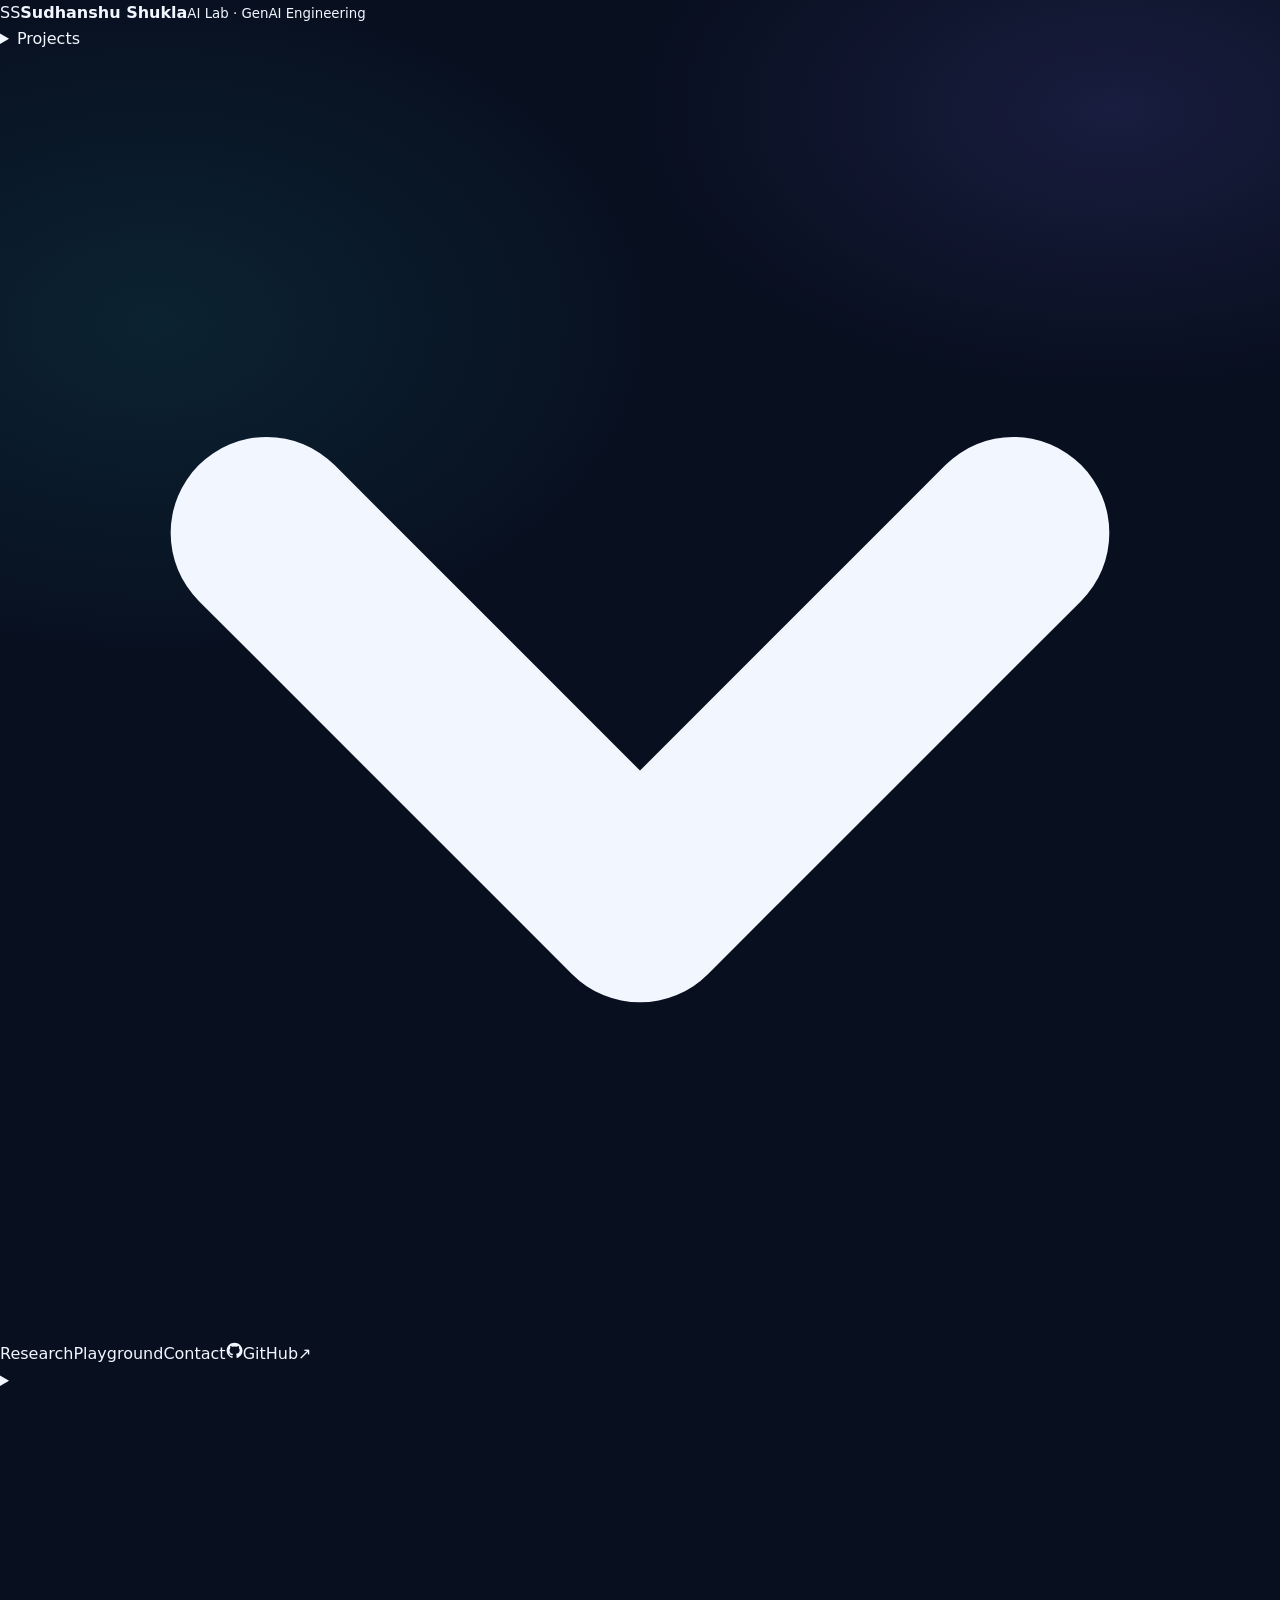
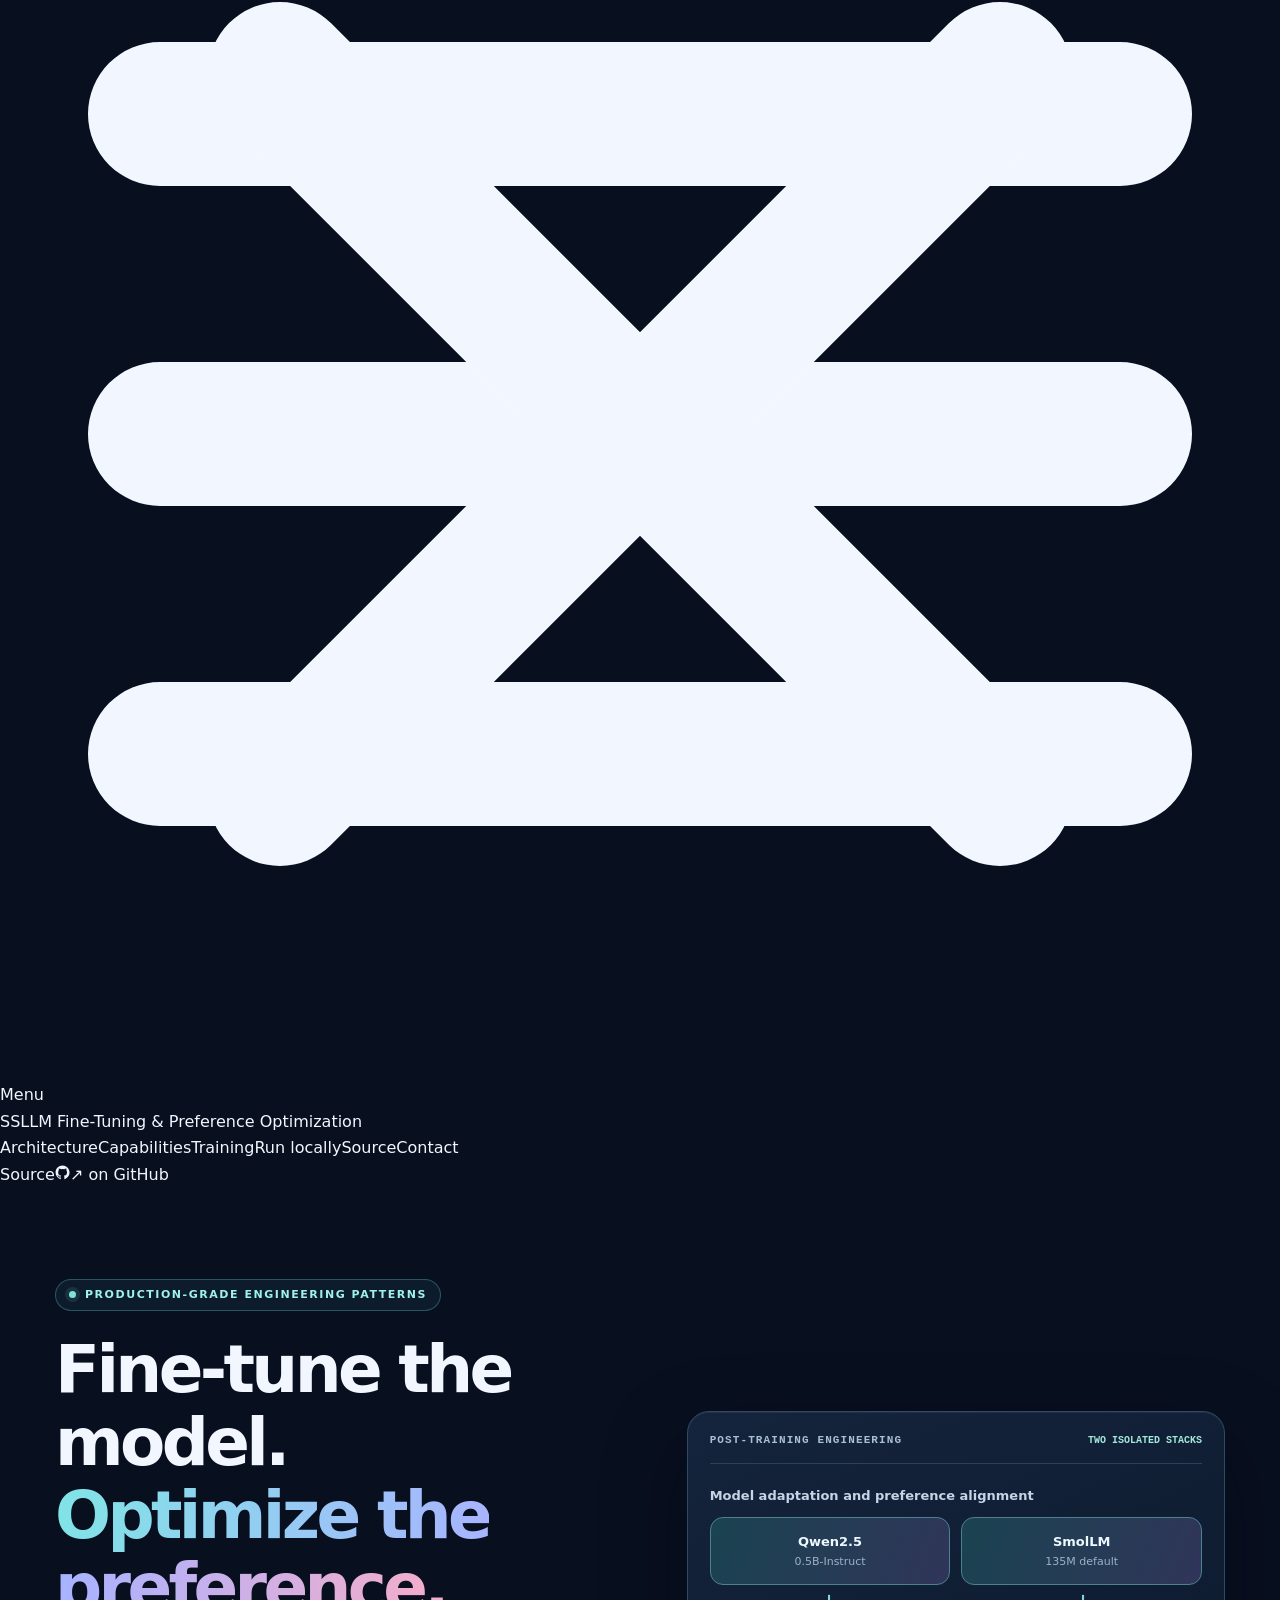
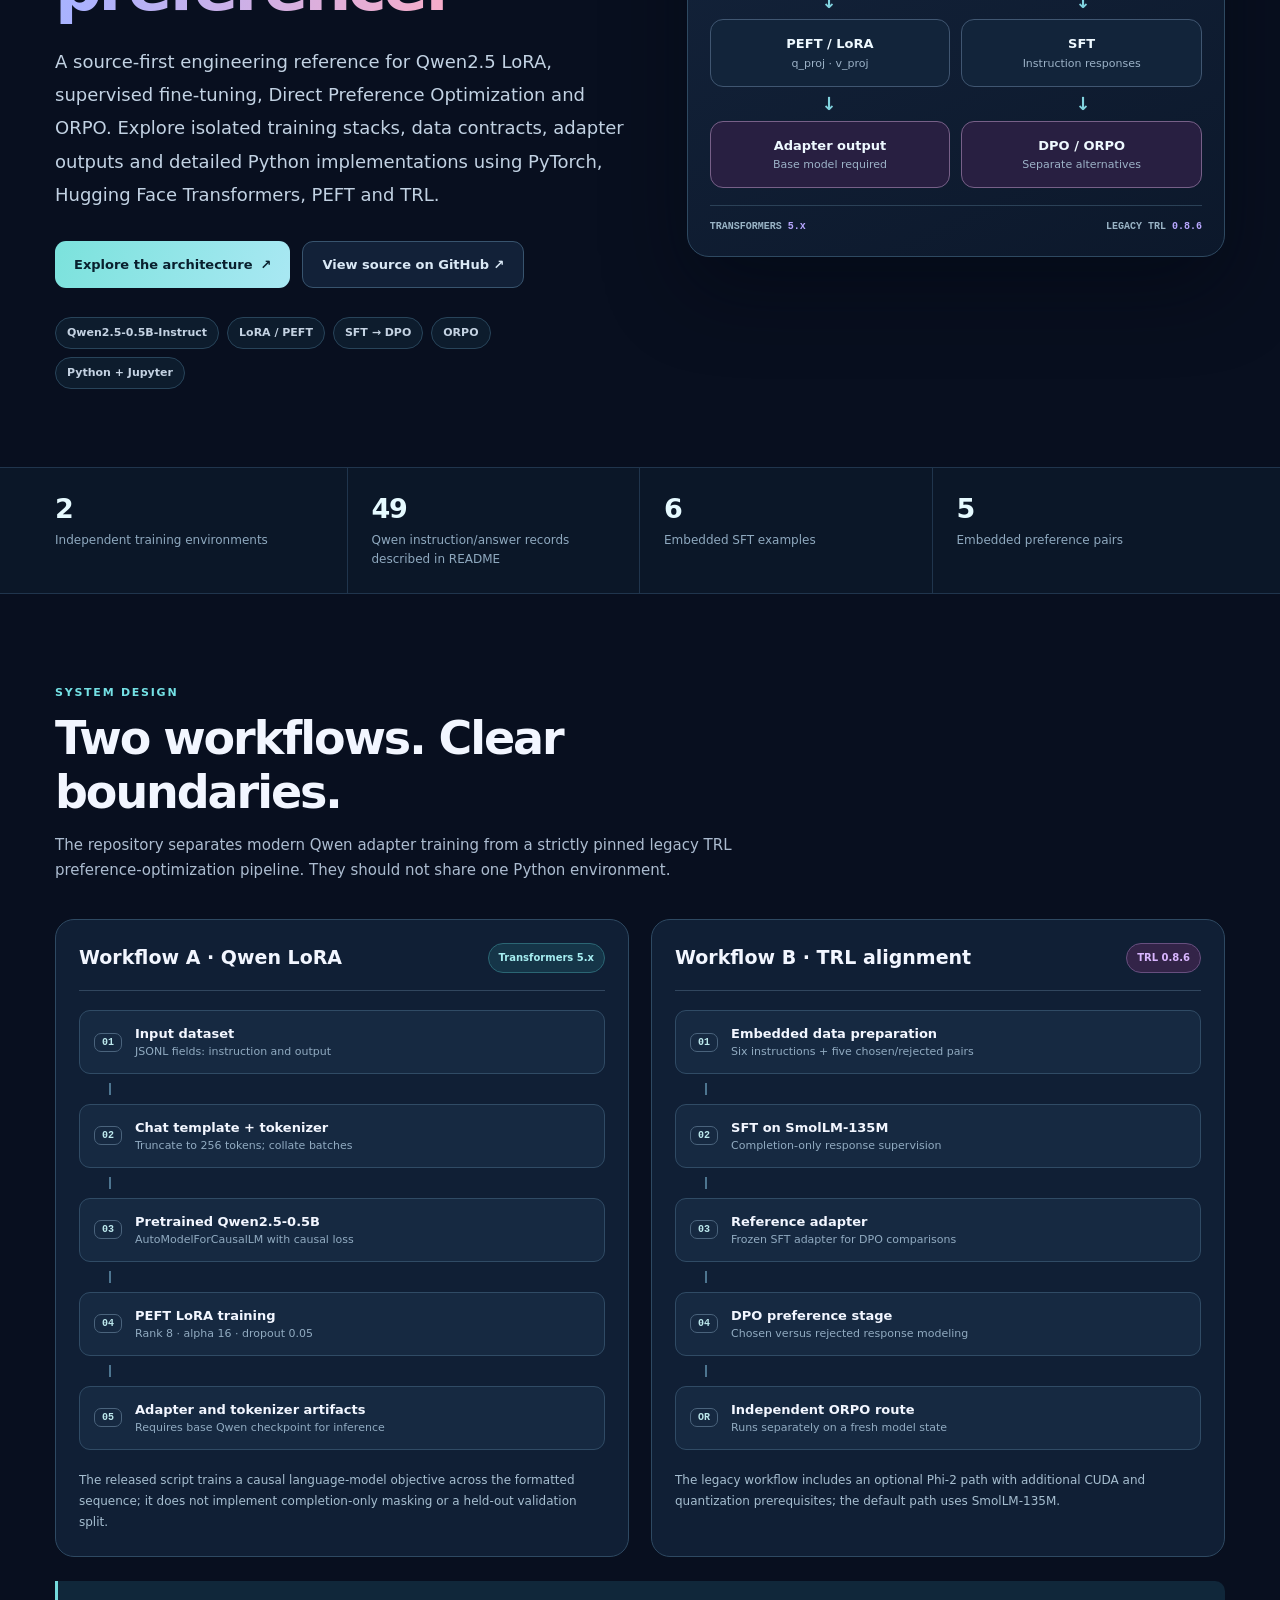
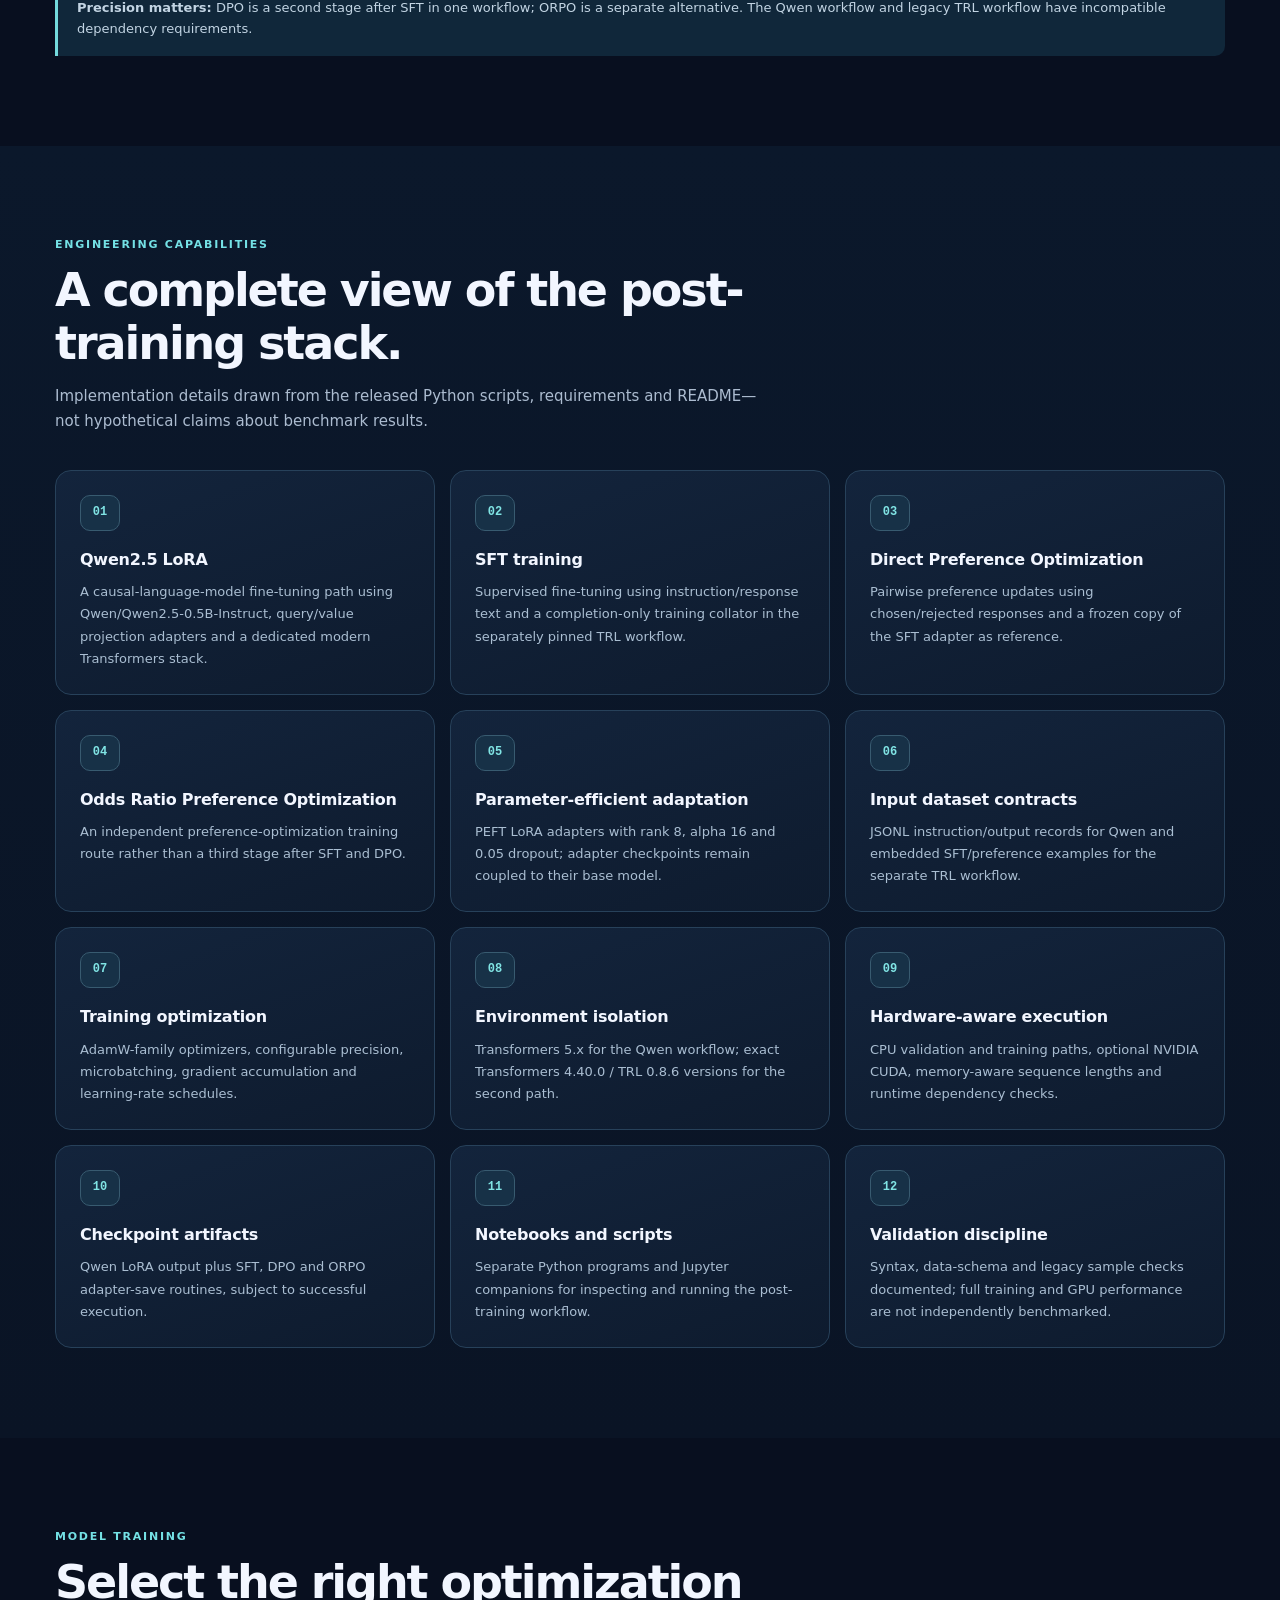
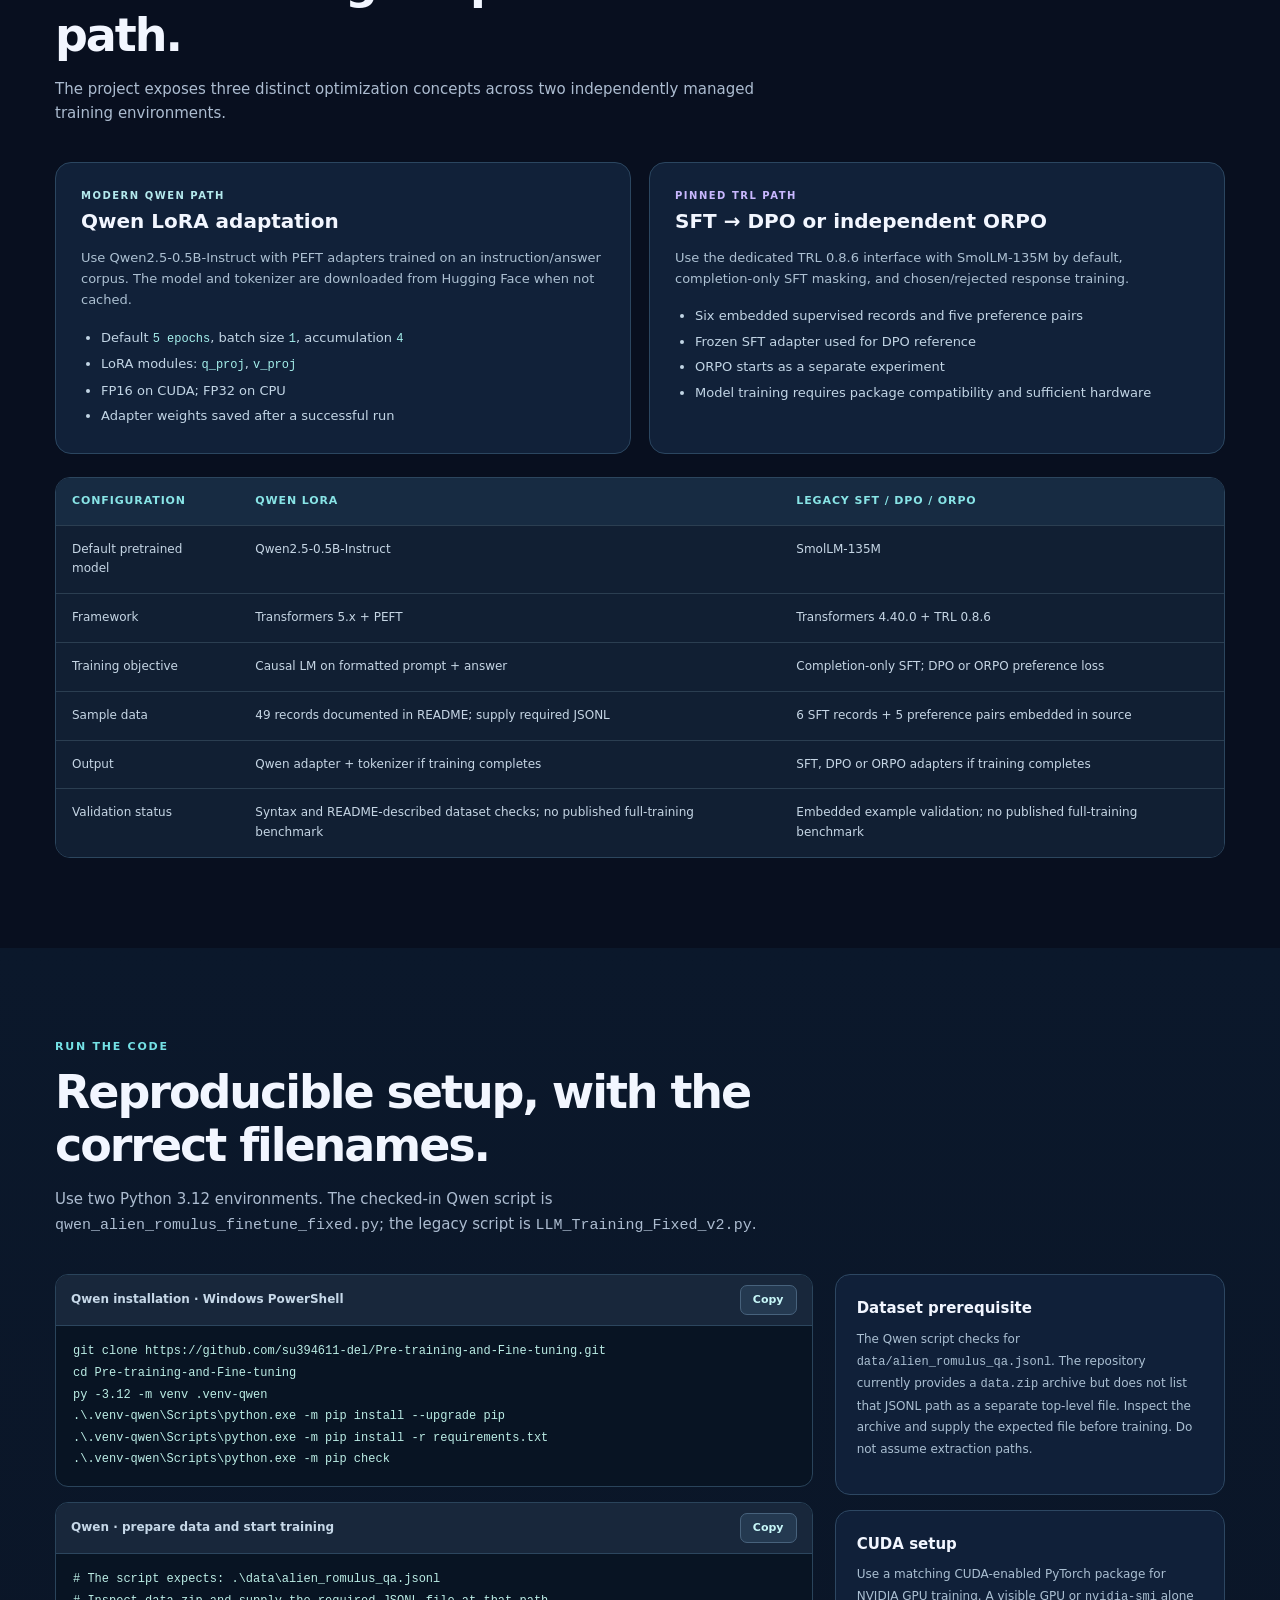
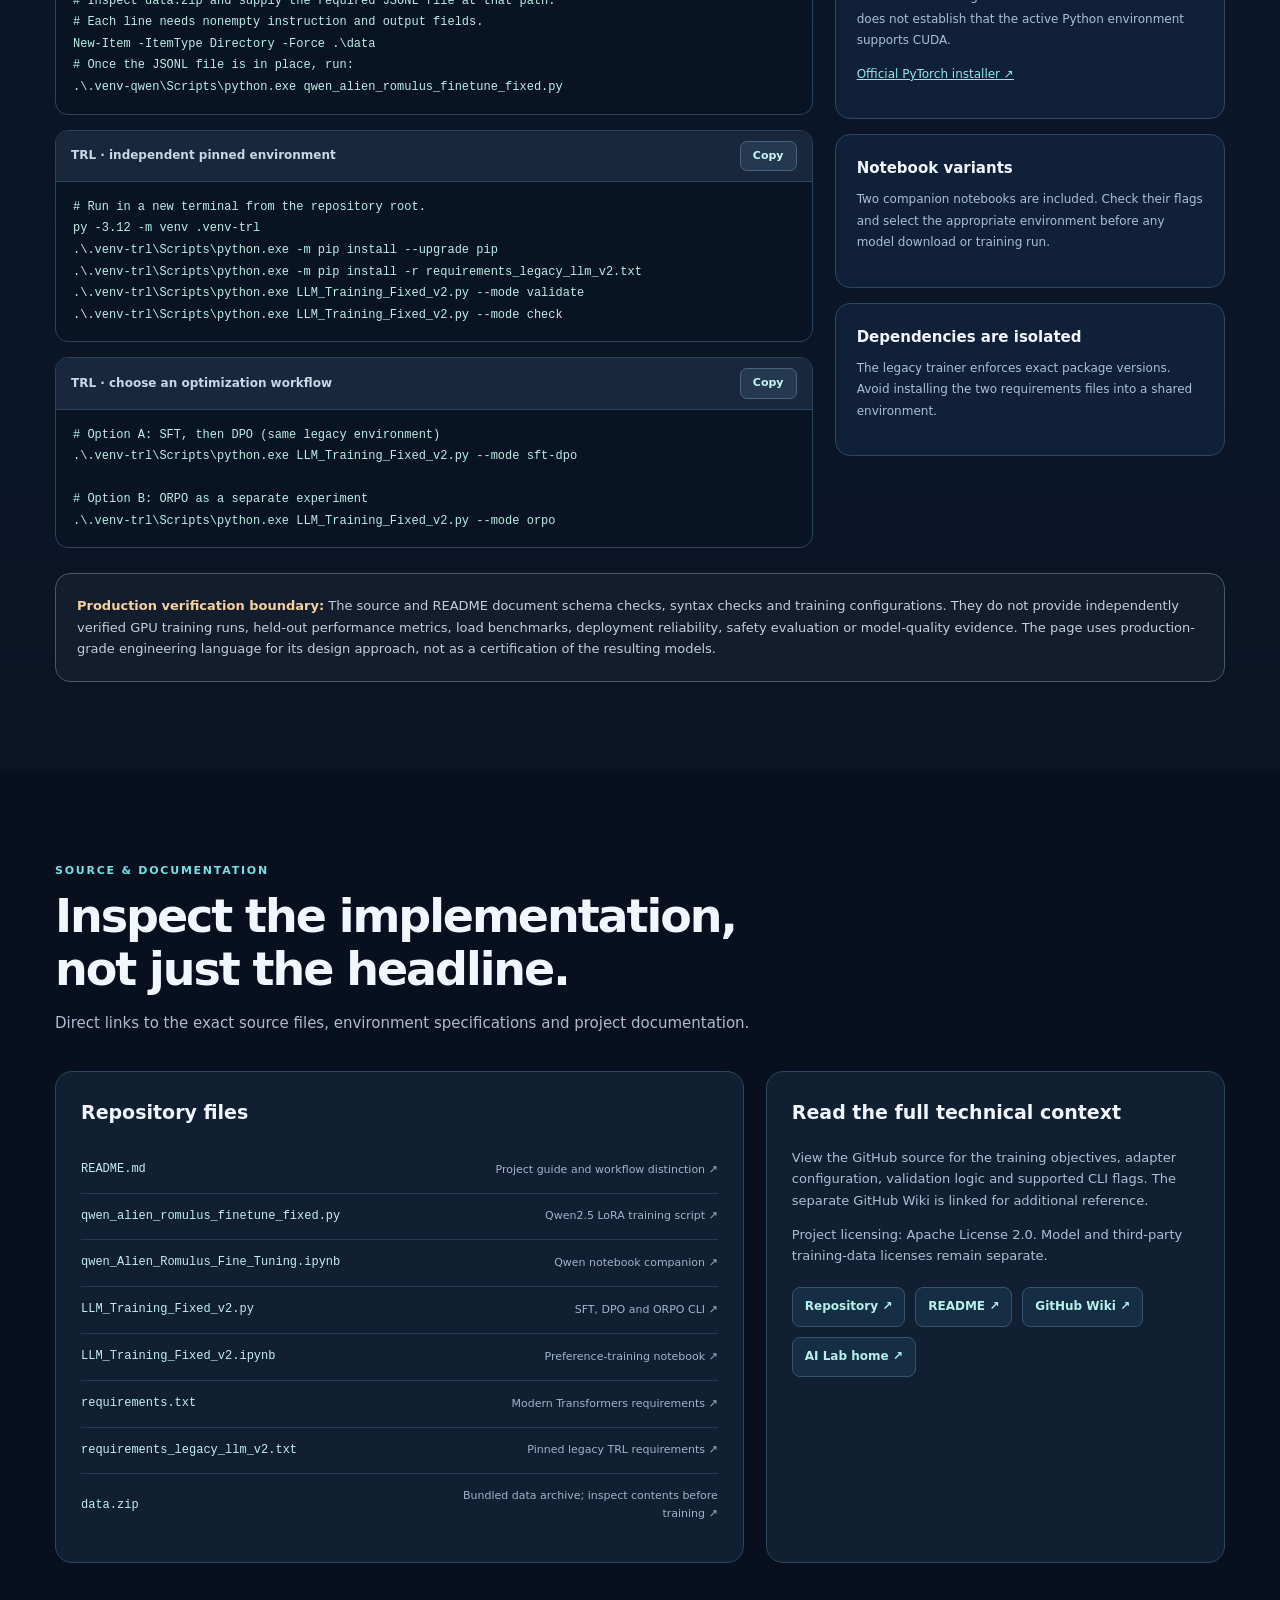
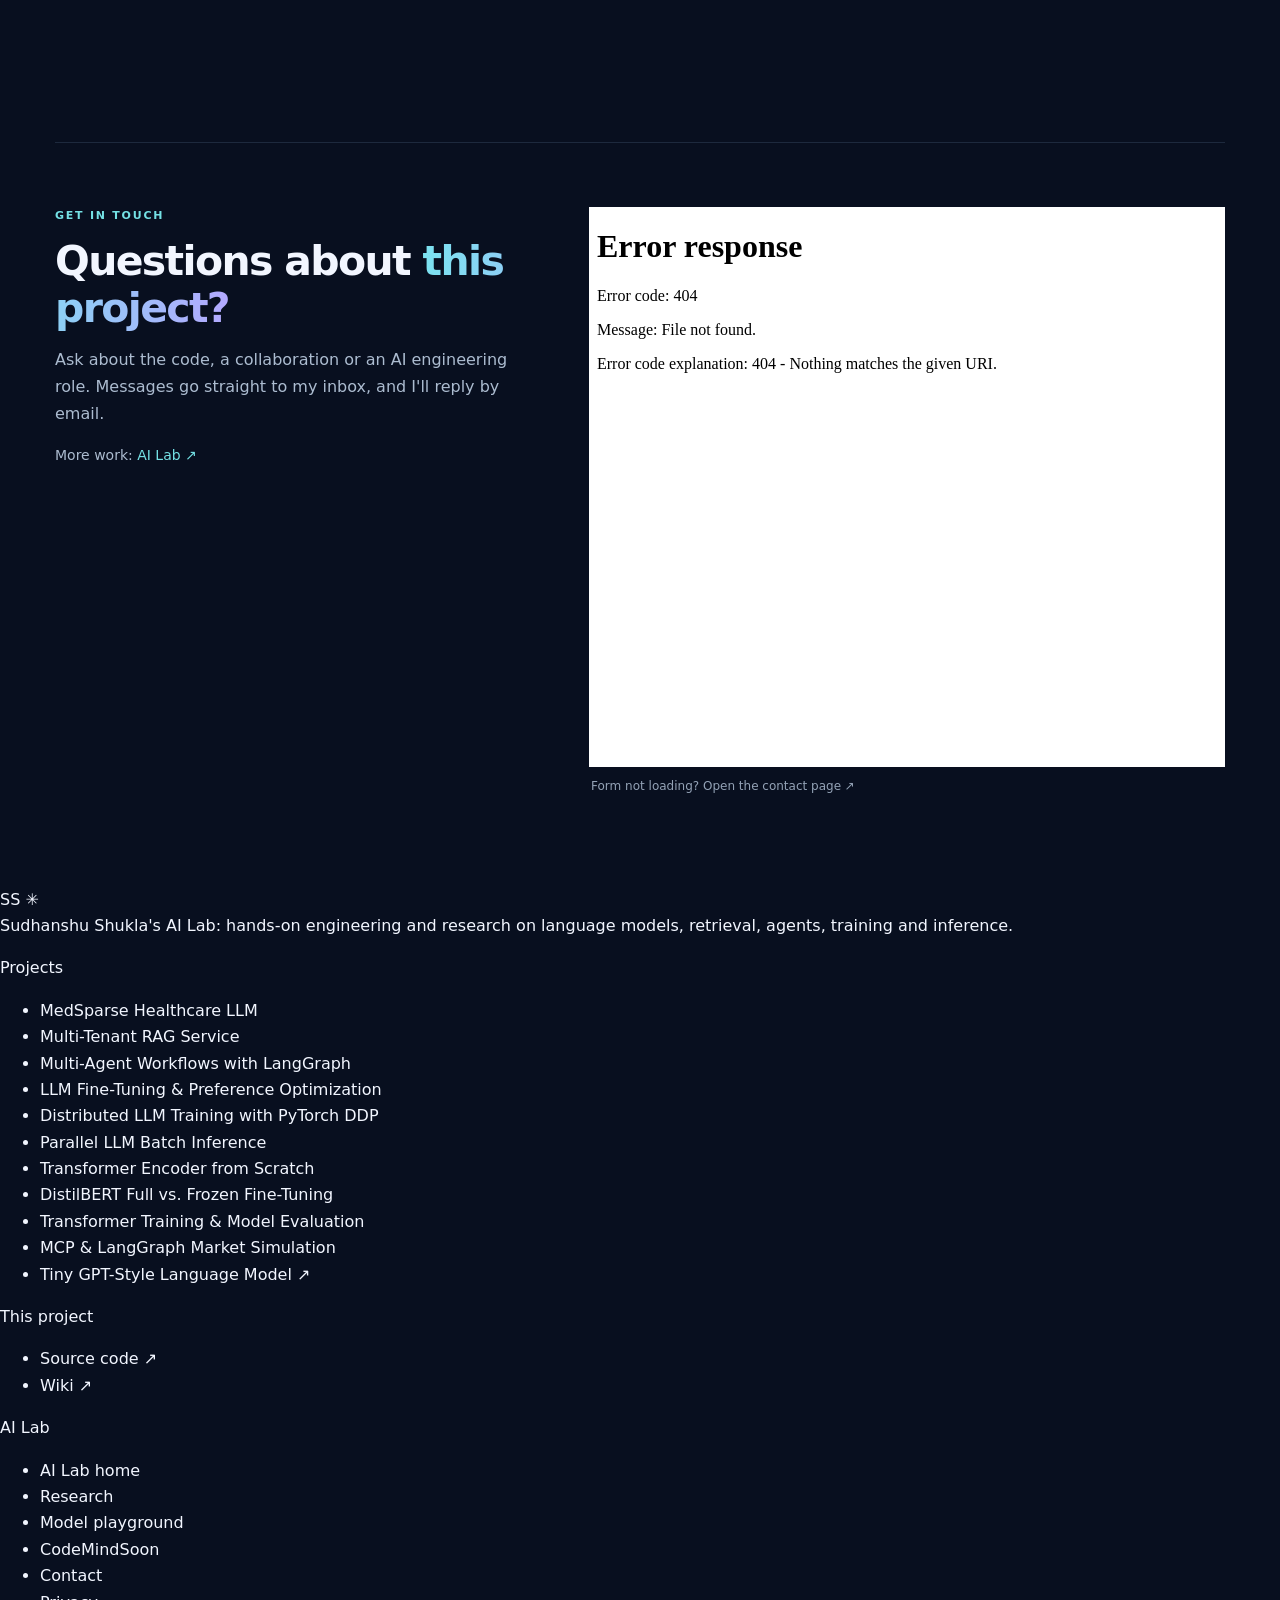
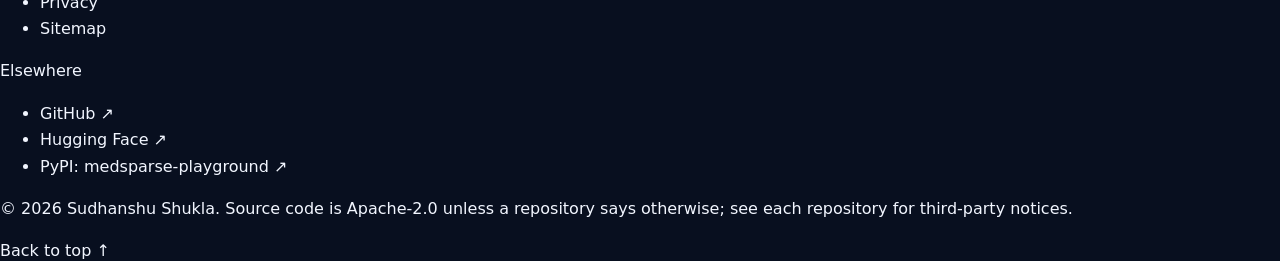
==== commit 83e54910: "Rename leftover "AI portfolio" links and labels to "AI Lab" The main site was rebranded from Portfol" ====
--- a/docs/index.html
+++ b/docs/index.html
@@ -23,7 +23,7 @@
 <meta name="twitter:title" content="LLM Fine-Tuning | Qwen LoRA, SFT, DPO &amp; ORPO">
 <meta name="twitter:description" content="Production-grade engineering patterns for LLM fine-tuning: Qwen2.5 LoRA, SFT, DPO, ORPO, PyTorch, Hugging Face PEFT and TRL, with source code.">
 <meta name="twitter:image" content="https://su394611-del.github.io/Pre-training-and-Fine-tuning/social-preview.png">
-<script type="application/ld+json">{"@context":"https://schema.org","@graph":[{"@type":"WebSite","@id":"https://su394611-del.github.io/Pre-training-and-Fine-tuning/#site","name":"LLM Post-Training Engineering","url":"https://su394611-del.github.io/Pre-training-and-Fine-tuning/"},{"@type":"WebPage","@id":"https://su394611-del.github.io/Pre-training-and-Fine-tuning/#page","url":"https://su394611-del.github.io/Pre-training-and-Fine-tuning/","name":"LLM Fine-Tuning | Qwen2.5, LoRA, SFT, DPO & ORPO","description":"Production-grade engineering patterns for LLM fine-tuning: Qwen2.5 LoRA, SFT, DPO, ORPO, PyTorch, Hugging Face PEFT and TRL, with source code.","inLanguage":"en","isPartOf":{"@id":"https://su394611-del.github.io/Pre-training-and-Fine-tuning/#site"}},{"@type":"SoftwareSourceCode","name":"LLM Fine-Tuning and Preference Optimization","description":"Python workflows for Qwen LoRA, SFT, DPO and ORPO with separate dependency environments. Source files document validation routines and adapters.","url":"https://su394611-del.github.io/Pre-training-and-Fine-tuning/","codeRepository":"https://github.com/su394611-del/Pre-training-and-Fine-tuning","programmingLanguage":"Python","license":"https://www.apache.org/licenses/LICENSE-2.0","author":{"@type":"Person","name":"Sudhanshu Shukla","url":"https://github.com/su394611-del"}},{"@type":"BreadcrumbList","itemListElement":[{"@type":"ListItem","position":1,"name":"AI Portfolio","item":"https://su394611-del.github.io/"},{"@type":"ListItem","position":2,"name":"LLM Fine-Tuning","item":"https://su394611-del.github.io/Pre-training-and-Fine-tuning/"}]}]}</script>
+<script type="application/ld+json">{"@context":"https://schema.org","@graph":[{"@type":"WebSite","@id":"https://su394611-del.github.io/Pre-training-and-Fine-tuning/#site","name":"LLM Post-Training Engineering","url":"https://su394611-del.github.io/Pre-training-and-Fine-tuning/"},{"@type":"WebPage","@id":"https://su394611-del.github.io/Pre-training-and-Fine-tuning/#page","url":"https://su394611-del.github.io/Pre-training-and-Fine-tuning/","name":"LLM Fine-Tuning | Qwen2.5, LoRA, SFT, DPO & ORPO","description":"Production-grade engineering patterns for LLM fine-tuning: Qwen2.5 LoRA, SFT, DPO, ORPO, PyTorch, Hugging Face PEFT and TRL, with source code.","inLanguage":"en","isPartOf":{"@id":"https://su394611-del.github.io/Pre-training-and-Fine-tuning/#site"}},{"@type":"SoftwareSourceCode","name":"LLM Fine-Tuning and Preference Optimization","description":"Python workflows for Qwen LoRA, SFT, DPO and ORPO with separate dependency environments. Source files document validation routines and adapters.","url":"https://su394611-del.github.io/Pre-training-and-Fine-tuning/","codeRepository":"https://github.com/su394611-del/Pre-training-and-Fine-tuning","programmingLanguage":"Python","license":"https://www.apache.org/licenses/LICENSE-2.0","author":{"@type":"Person","name":"Sudhanshu Shukla","url":"https://github.com/su394611-del"}},{"@type":"BreadcrumbList","itemListElement":[{"@type":"ListItem","position":1,"name":"AI Lab","item":"https://su394611-del.github.io/"},{"@type":"ListItem","position":2,"name":"LLM Fine-Tuning","item":"https://su394611-del.github.io/Pre-training-and-Fine-tuning/"}]}]}</script>
 <link rel="stylesheet" href="page.css">
 <link rel="stylesheet" href="ss-contact-styles.css">
 
@@ -81,10 +81,10 @@
 <li><a href="https://github.com/su394611-del/Pre-training-and-Fine-tuning/blob/main/LLM_Training_Fixed_v2.ipynb" target="_blank" rel="noopener noreferrer"><span class="fn">LLM_Training_Fixed_v2.ipynb</span><span class="file-detail">Preference-training notebook <span aria-hidden="true">↗</span></span></a></li>
 <li><a href="https://github.com/su394611-del/Pre-training-and-Fine-tuning/blob/main/requirements.txt" target="_blank" rel="noopener noreferrer"><span class="fn">requirements.txt</span><span class="file-detail">Modern Transformers requirements <span aria-hidden="true">↗</span></span></a></li>
 <li><a href="https://github.com/su394611-del/Pre-training-and-Fine-tuning/blob/main/requirements_legacy_llm_v2.txt" target="_blank" rel="noopener noreferrer"><span class="fn">requirements_legacy_llm_v2.txt</span><span class="file-detail">Pinned legacy TRL requirements <span aria-hidden="true">↗</span></span></a></li>
-<li><a href="https://github.com/su394611-del/Pre-training-and-Fine-tuning/blob/main/data.zip" target="_blank" rel="noopener noreferrer"><span class="fn">data.zip</span><span class="file-detail">Bundled data archive; inspect contents before training <span aria-hidden="true">↗</span></span></a></li></ul></div><aside class="source-aside"><h3>Read the full technical context</h3><p>View the GitHub source for the training objectives, adapter configuration, validation logic and supported CLI flags. The separate GitHub Wiki is linked for additional reference.</p><p>Project licensing: Apache License 2.0. Model and third-party training-data licenses remain separate.</p><div class="source-links"><a href="https://github.com/su394611-del/Pre-training-and-Fine-tuning" target="_blank" rel="noopener noreferrer">Repository ↗</a><a href="https://github.com/su394611-del/Pre-training-and-Fine-tuning/blob/main/README.md" target="_blank" rel="noopener noreferrer">README ↗</a><a href="https://github.com/su394611-del/Pre-training-and-Fine-tuning/wiki" target="_blank" rel="noopener noreferrer">GitHub Wiki ↗</a><a href="https://su394611-del.github.io/" target="_blank" rel="noopener noreferrer">Full AI portfolio ↗</a></div></aside></div></div></section>
+<li><a href="https://github.com/su394611-del/Pre-training-and-Fine-tuning/blob/main/data.zip" target="_blank" rel="noopener noreferrer"><span class="fn">data.zip</span><span class="file-detail">Bundled data archive; inspect contents before training <span aria-hidden="true">↗</span></span></a></li></ul></div><aside class="source-aside"><h3>Read the full technical context</h3><p>View the GitHub source for the training objectives, adapter configuration, validation logic and supported CLI flags. The separate GitHub Wiki is linked for additional reference.</p><p>Project licensing: Apache License 2.0. Model and third-party training-data licenses remain separate.</p><div class="source-links"><a href="https://github.com/su394611-del/Pre-training-and-Fine-tuning" target="_blank" rel="noopener noreferrer">Repository ↗</a><a href="https://github.com/su394611-del/Pre-training-and-Fine-tuning/blob/main/README.md" target="_blank" rel="noopener noreferrer">README ↗</a><a href="https://github.com/su394611-del/Pre-training-and-Fine-tuning/wiki" target="_blank" rel="noopener noreferrer">GitHub Wiki ↗</a><a href="https://su394611-del.github.io/" target="_blank" rel="noopener noreferrer">AI Lab home ↗</a></div></aside></div></div></section>
 <section aria-labelledby="contact-heading" class="ss-contact" id="contact">
 <div class="container ss-contact-inner">
-<div class="ss-contact-copy"><p class="ss-contact-kicker">Get in touch</p><h2 id="contact-heading">Questions about <span class="ss-contact-grad">this project?</span></h2><p>Ask about the code, a collaboration or an AI engineering role. Messages go straight to my inbox, and I'll reply by email.</p><p class="ss-contact-more">More work: <a href="https://su394611-del.github.io/">AI engineering portfolio ↗</a></p></div>
+<div class="ss-contact-copy"><p class="ss-contact-kicker">Get in touch</p><h2 id="contact-heading">Questions about <span class="ss-contact-grad">this project?</span></h2><p>Ask about the code, a collaboration or an AI engineering role. Messages go straight to my inbox, and I'll reply by email.</p><p class="ss-contact-more">More work: <a href="https://su394611-del.github.io/">AI Lab ↗</a></p></div>
 <div class="ss-contact-form"><iframe class="ss-contact-frame" id="ss-contact-frame" loading="lazy" src="/contact.html?from=Pre-training-and-Fine-tuning" title="Contact form"></iframe><p class="ss-contact-fallback">Form not loading? <a href="/contact.html?from=Pre-training-and-Fine-tuning">Open the contact page ↗</a></p></div>
 </div>
 </section>
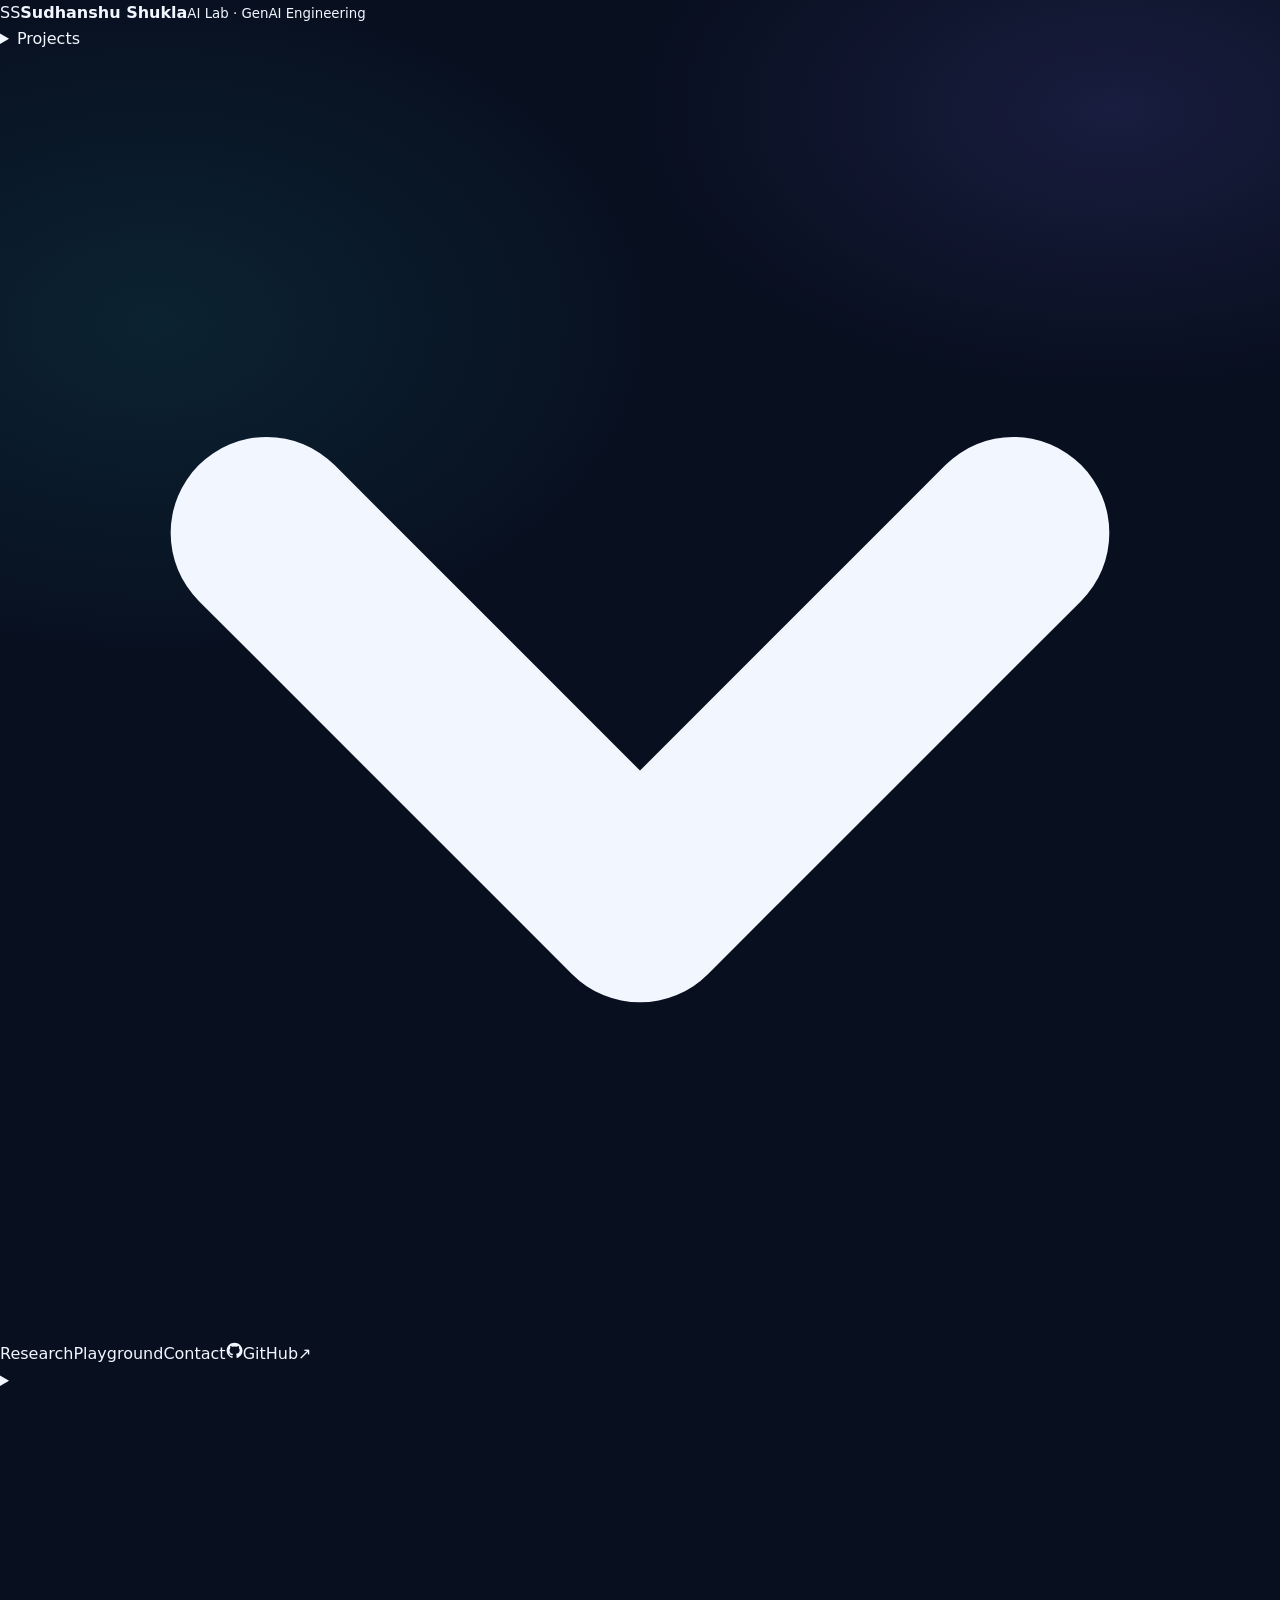
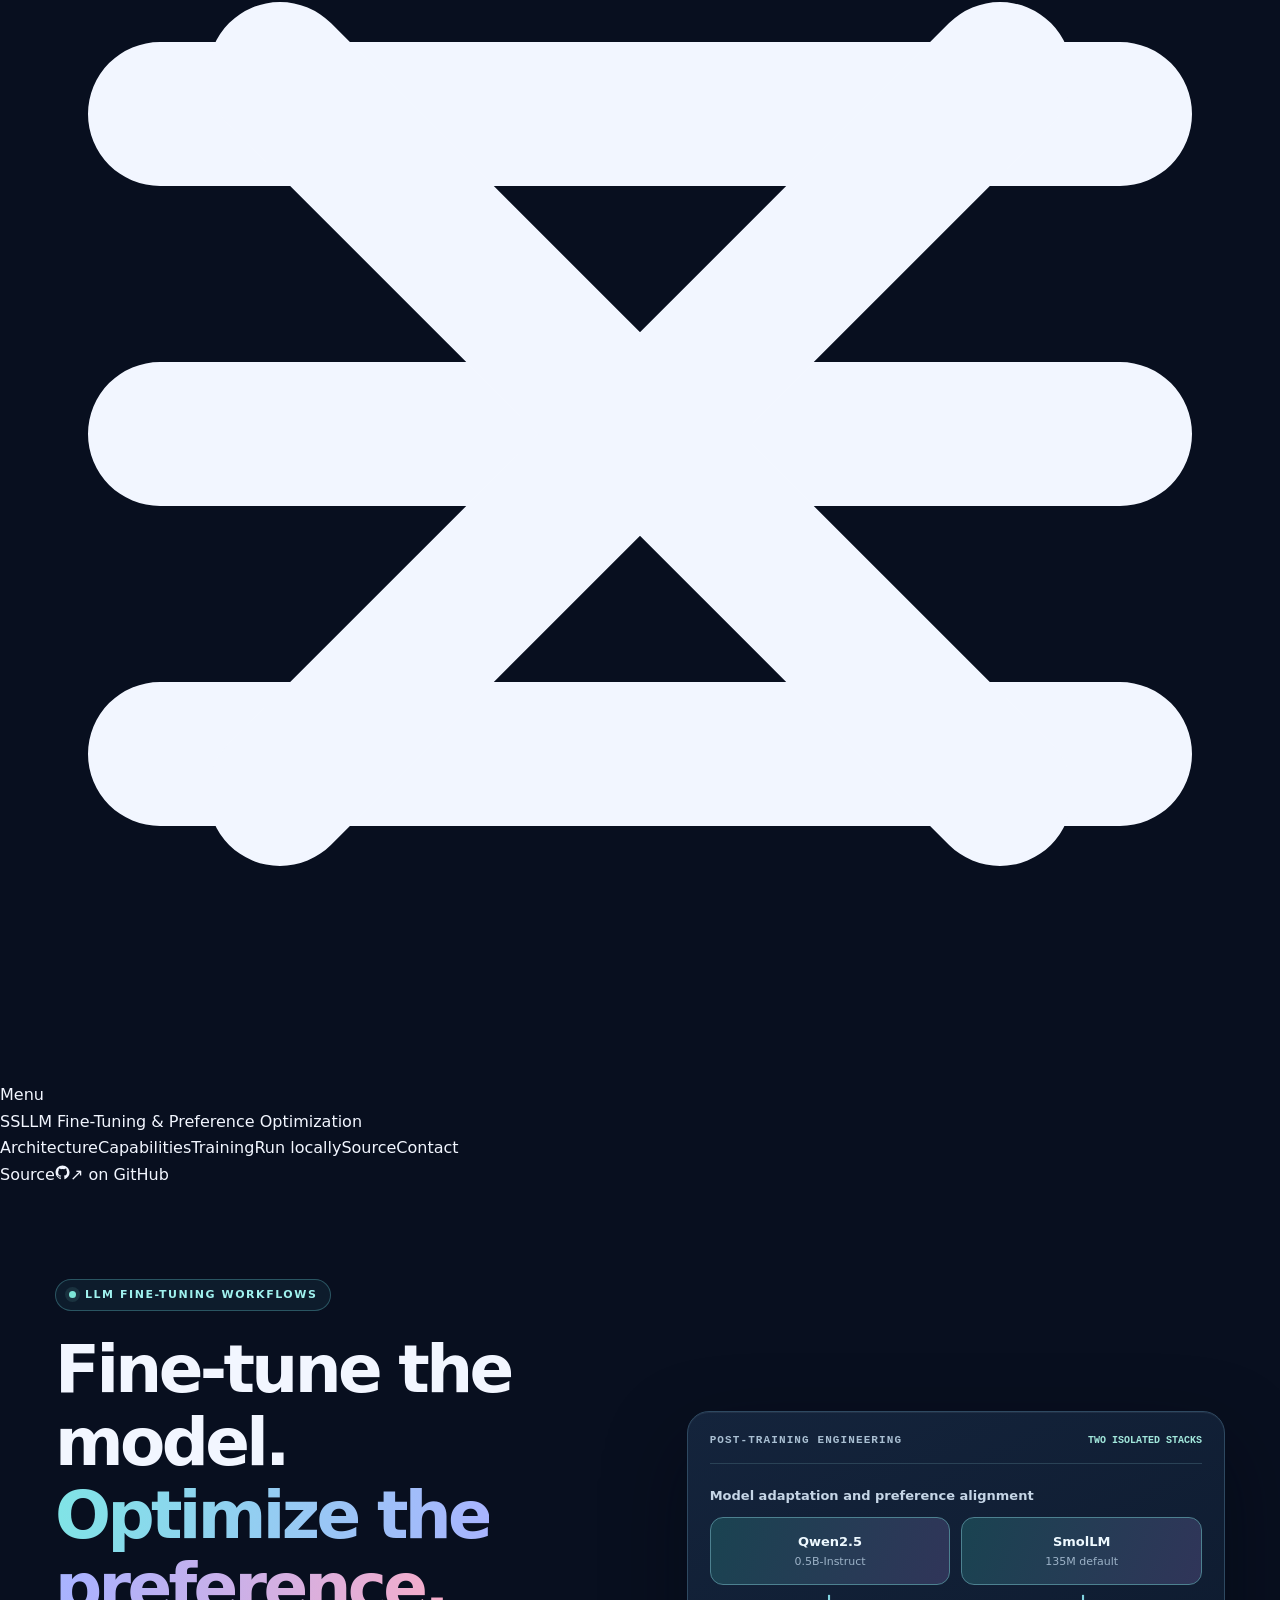
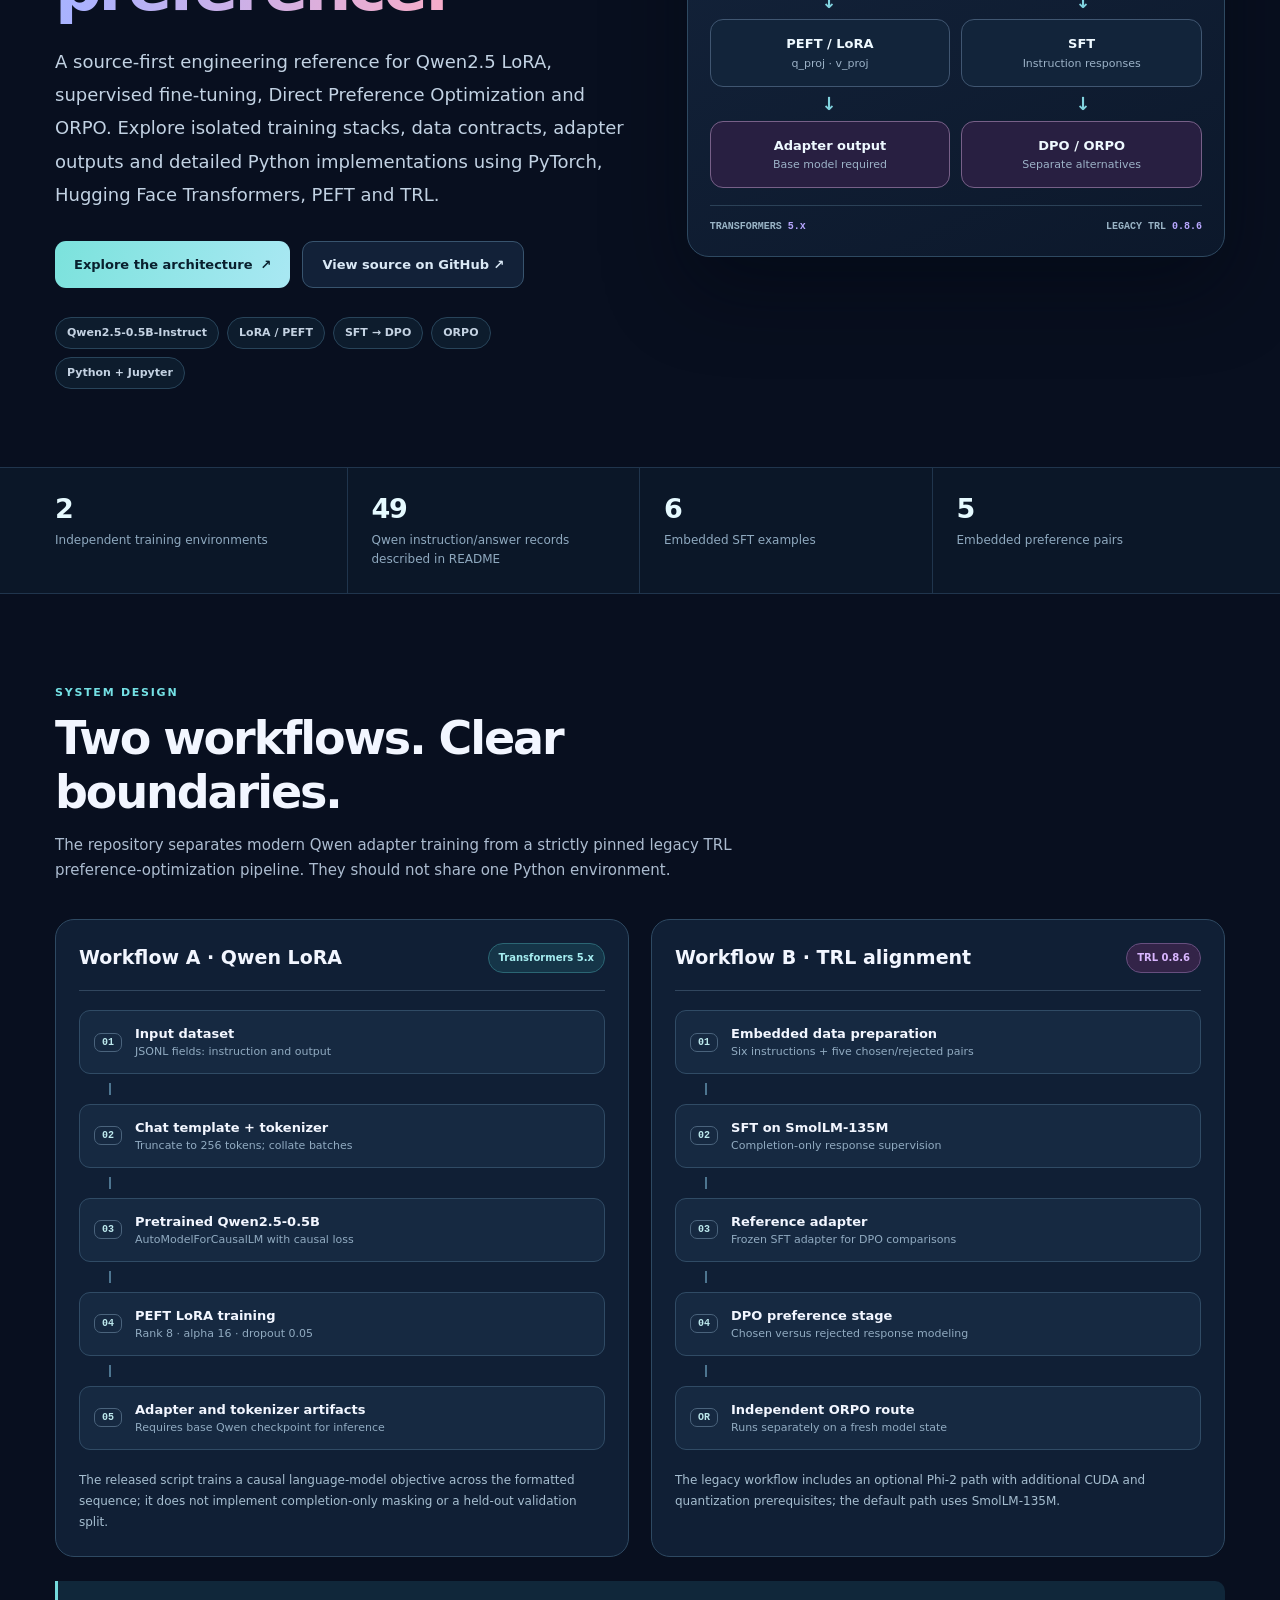
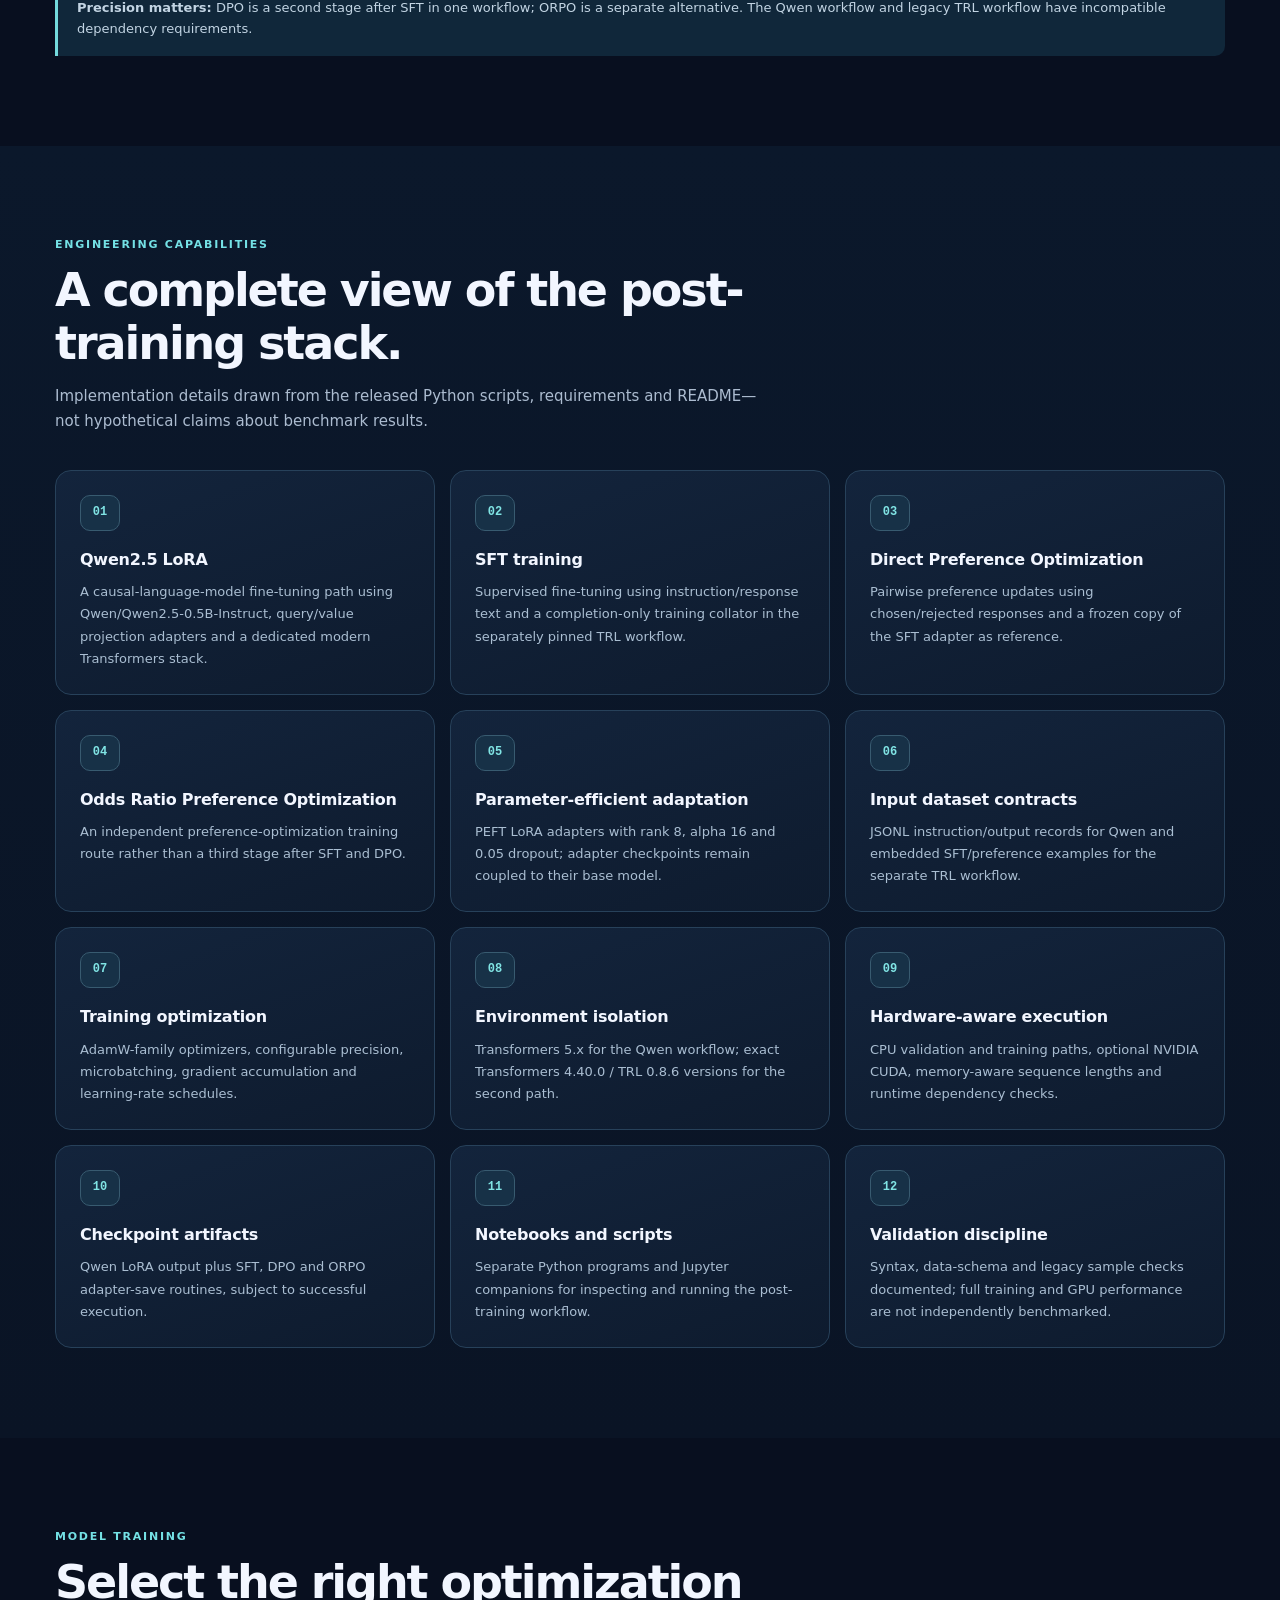
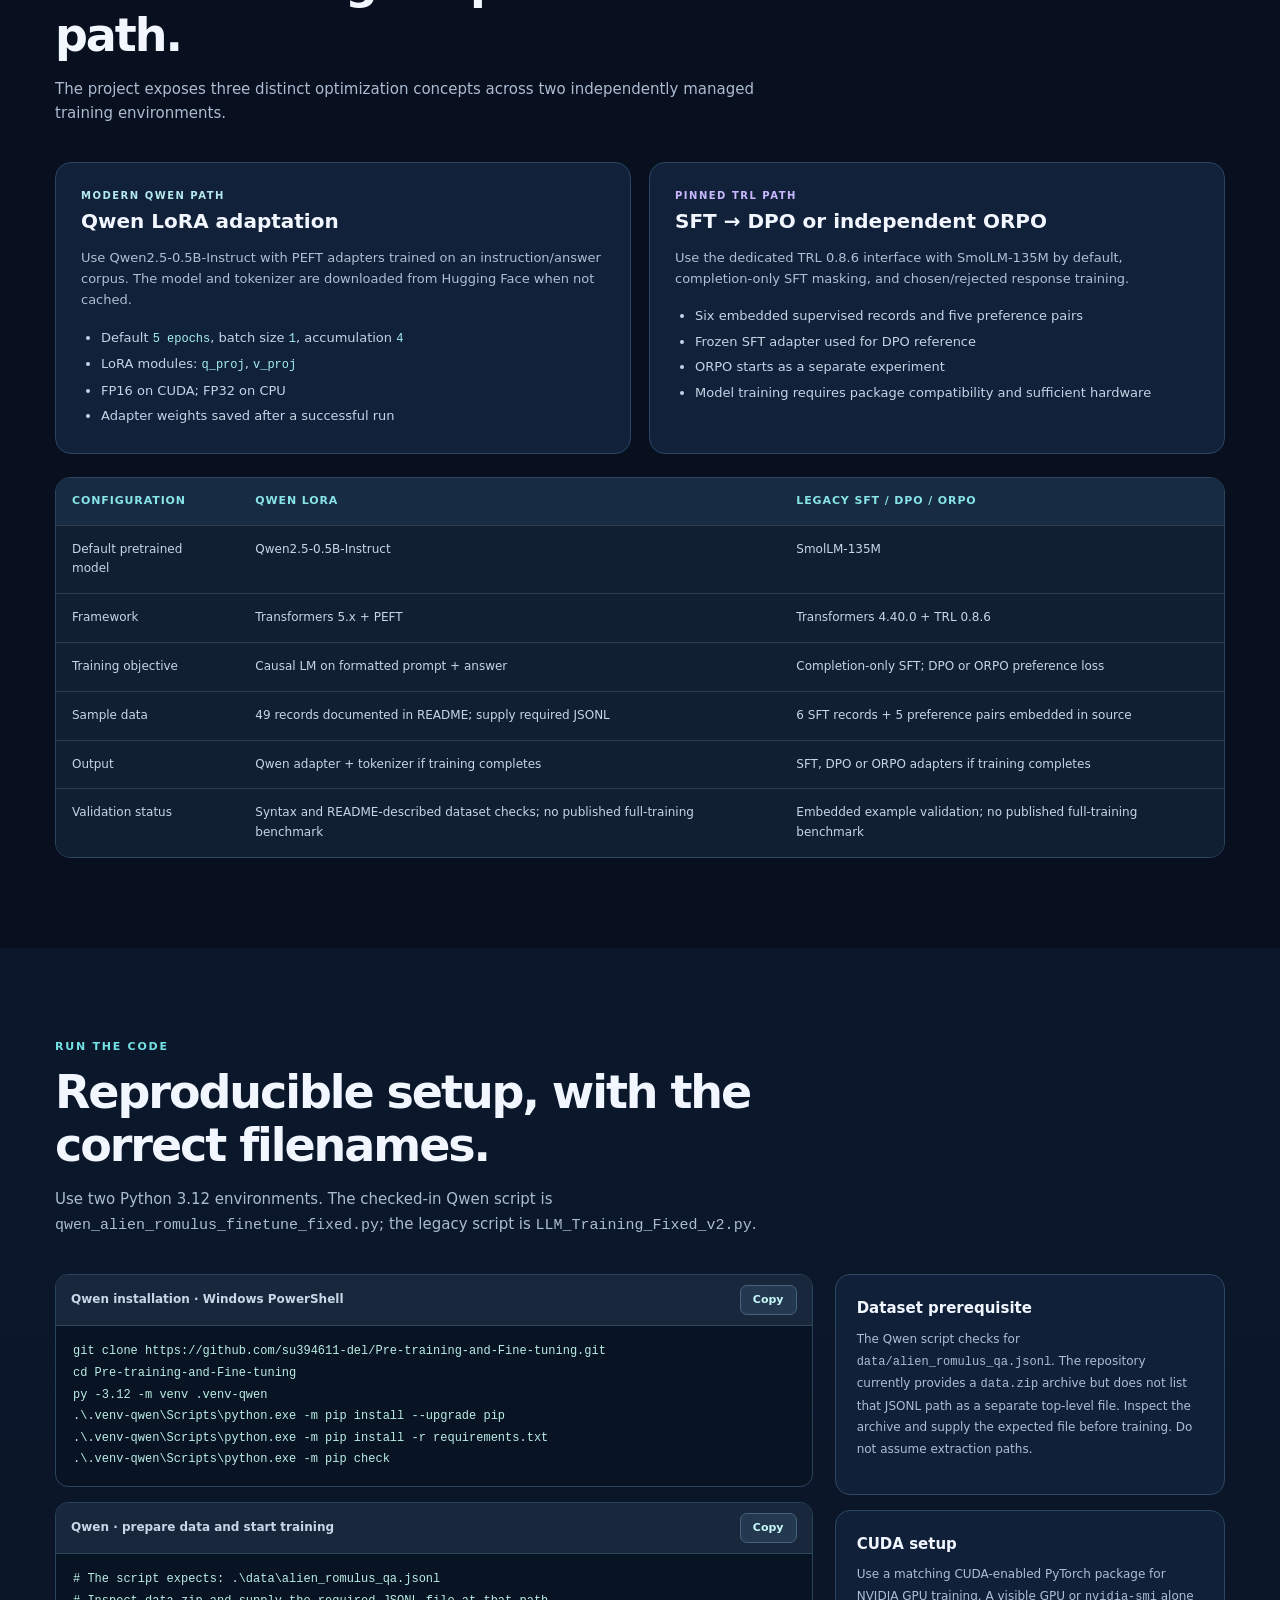
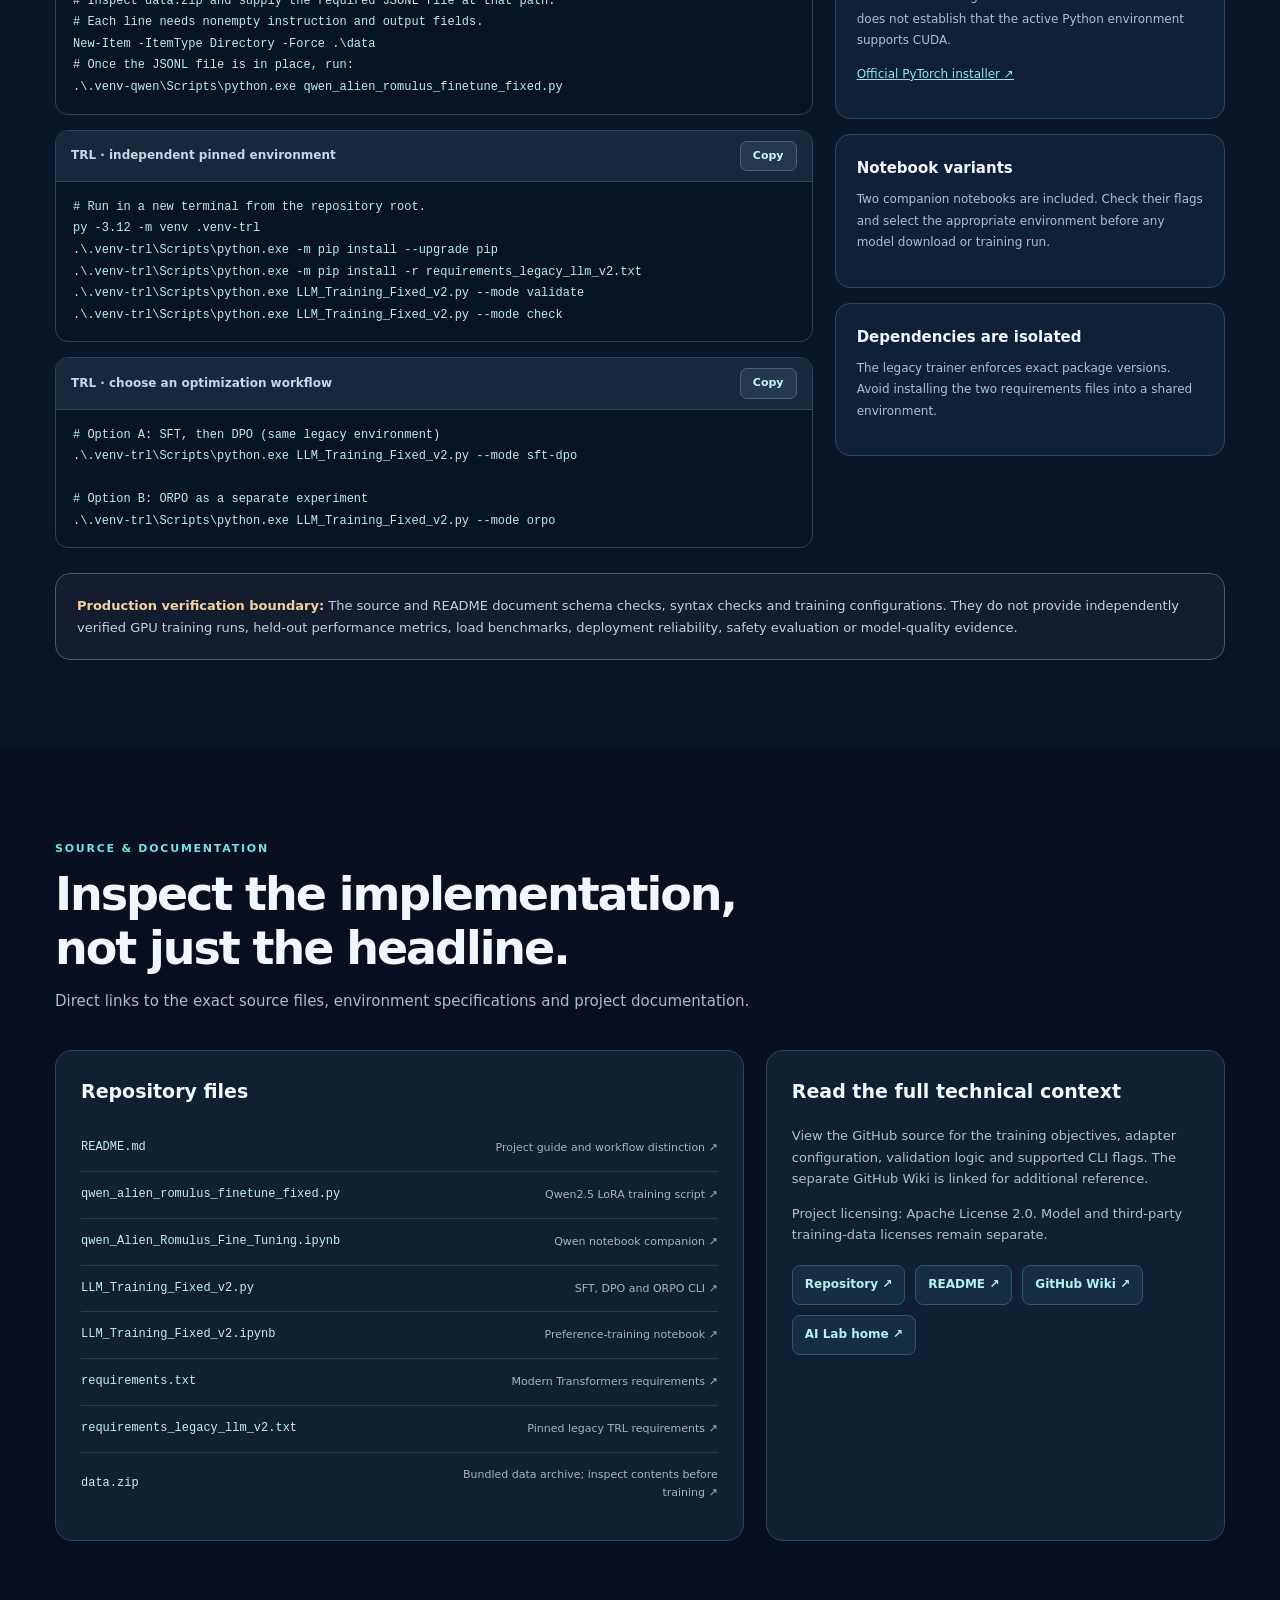
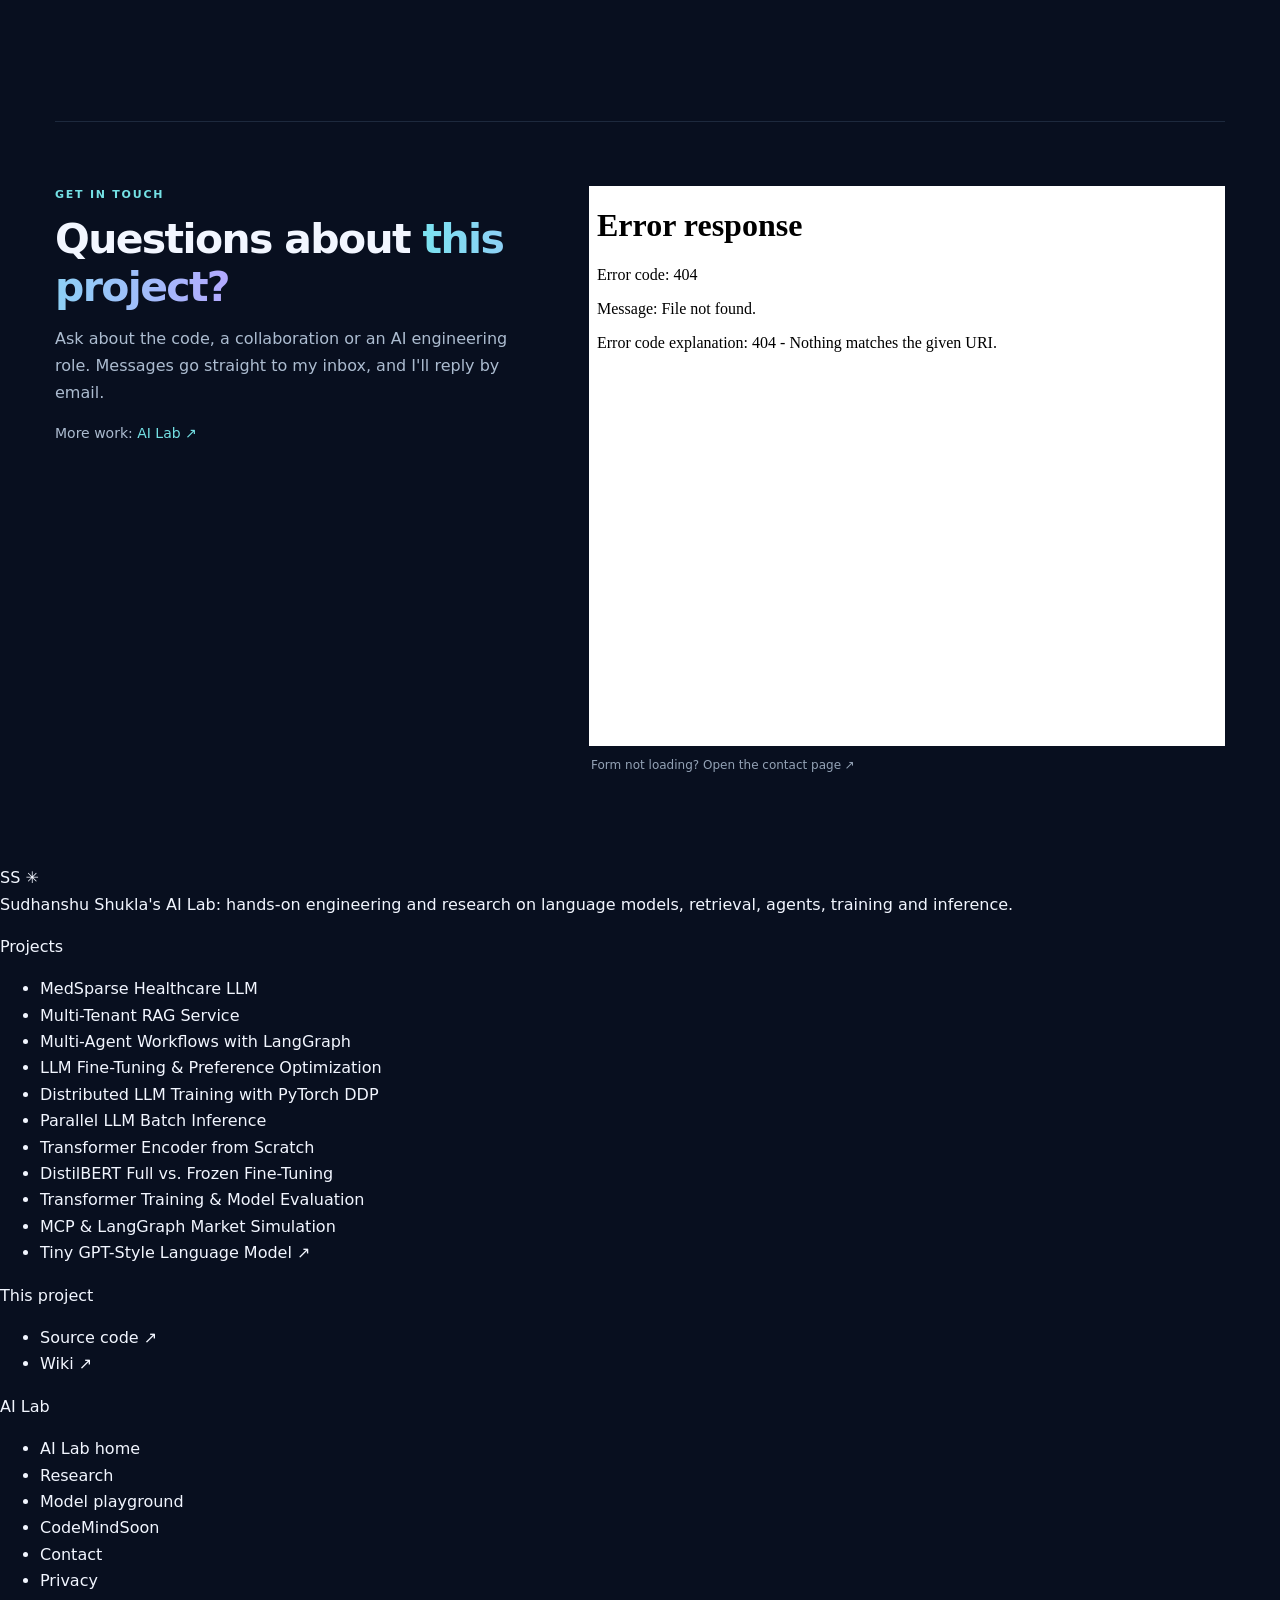
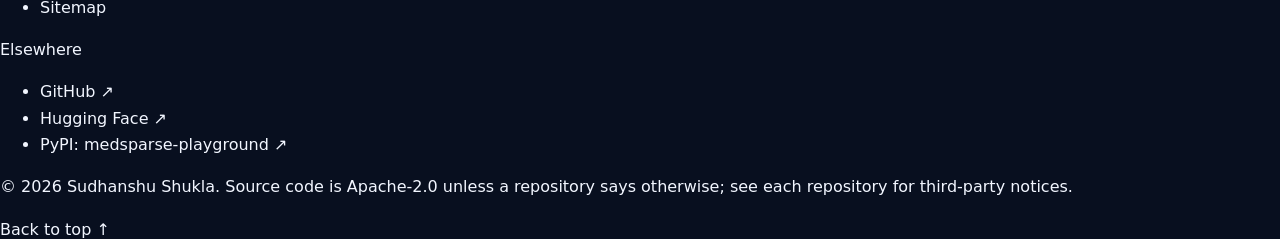
==== commit a5039fd1: "Describe project scope without production-grade claims" ====
--- a/docs/index.html
+++ b/docs/index.html
@@ -6,7 +6,7 @@
 <meta name="viewport" content="width=device-width, initial-scale=1, viewport-fit=cover">
 <meta name="theme-color" content="#080f1f">
 <meta name="author" content="Sudhanshu Shukla">
-<meta name="description" content="Production-grade engineering patterns for LLM fine-tuning: Qwen2.5 LoRA, SFT, DPO, ORPO, PyTorch, Hugging Face PEFT and TRL, with source code.">
+<meta name="description" content="Python workflows for LLM fine-tuning: Qwen2.5 LoRA, SFT, DPO, ORPO, PyTorch, Hugging Face PEFT and TRL, with source code.">
 <meta name="robots" content="index, follow, max-image-preview:large">
 <link rel="canonical" href="https://su394611-del.github.io/Pre-training-and-Fine-tuning/">
 <title>LLM Fine-Tuning | Qwen2.5, LoRA, SFT, DPO &amp; ORPO</title>
@@ -14,16 +14,16 @@
 <meta property="og:type" content="website">
 <meta property="og:locale" content="en_US">
 <meta property="og:title" content="LLM Fine-Tuning &amp; Preference Optimization | Qwen2.5, SFT, DPO, ORPO">
-<meta property="og:description" content="Production-grade engineering patterns for LLM fine-tuning: Qwen2.5 LoRA, SFT, DPO, ORPO, PyTorch, Hugging Face PEFT and TRL, with source code.">
+<meta property="og:description" content="Python workflows for LLM fine-tuning: Qwen2.5 LoRA, SFT, DPO, ORPO, PyTorch, Hugging Face PEFT and TRL, with source code.">
 <meta property="og:url" content="https://su394611-del.github.io/Pre-training-and-Fine-tuning/">
 <meta property="og:image" content="https://su394611-del.github.io/Pre-training-and-Fine-tuning/social-preview.png">
 <meta property="og:image:width" content="1200"><meta property="og:image:height" content="630">
 <meta property="og:image:alt" content="LLM fine-tuning architecture for Qwen LoRA, SFT, DPO and ORPO workflows">
 <meta name="twitter:card" content="summary_large_image">
 <meta name="twitter:title" content="LLM Fine-Tuning | Qwen LoRA, SFT, DPO &amp; ORPO">
-<meta name="twitter:description" content="Production-grade engineering patterns for LLM fine-tuning: Qwen2.5 LoRA, SFT, DPO, ORPO, PyTorch, Hugging Face PEFT and TRL, with source code.">
+<meta name="twitter:description" content="Python workflows for LLM fine-tuning: Qwen2.5 LoRA, SFT, DPO, ORPO, PyTorch, Hugging Face PEFT and TRL, with source code.">
 <meta name="twitter:image" content="https://su394611-del.github.io/Pre-training-and-Fine-tuning/social-preview.png">
-<script type="application/ld+json">{"@context":"https://schema.org","@graph":[{"@type":"WebSite","@id":"https://su394611-del.github.io/Pre-training-and-Fine-tuning/#site","name":"LLM Post-Training Engineering","url":"https://su394611-del.github.io/Pre-training-and-Fine-tuning/"},{"@type":"WebPage","@id":"https://su394611-del.github.io/Pre-training-and-Fine-tuning/#page","url":"https://su394611-del.github.io/Pre-training-and-Fine-tuning/","name":"LLM Fine-Tuning | Qwen2.5, LoRA, SFT, DPO & ORPO","description":"Production-grade engineering patterns for LLM fine-tuning: Qwen2.5 LoRA, SFT, DPO, ORPO, PyTorch, Hugging Face PEFT and TRL, with source code.","inLanguage":"en","isPartOf":{"@id":"https://su394611-del.github.io/Pre-training-and-Fine-tuning/#site"}},{"@type":"SoftwareSourceCode","name":"LLM Fine-Tuning and Preference Optimization","description":"Python workflows for Qwen LoRA, SFT, DPO and ORPO with separate dependency environments. Source files document validation routines and adapters.","url":"https://su394611-del.github.io/Pre-training-and-Fine-tuning/","codeRepository":"https://github.com/su394611-del/Pre-training-and-Fine-tuning","programmingLanguage":"Python","license":"https://www.apache.org/licenses/LICENSE-2.0","author":{"@type":"Person","name":"Sudhanshu Shukla","url":"https://github.com/su394611-del"}},{"@type":"BreadcrumbList","itemListElement":[{"@type":"ListItem","position":1,"name":"AI Lab","item":"https://su394611-del.github.io/"},{"@type":"ListItem","position":2,"name":"LLM Fine-Tuning","item":"https://su394611-del.github.io/Pre-training-and-Fine-tuning/"}]}]}</script>
+<script type="application/ld+json">{"@context":"https://schema.org","@graph":[{"@type":"WebSite","@id":"https://su394611-del.github.io/Pre-training-and-Fine-tuning/#site","name":"LLM Post-Training Engineering","url":"https://su394611-del.github.io/Pre-training-and-Fine-tuning/"},{"@type":"WebPage","@id":"https://su394611-del.github.io/Pre-training-and-Fine-tuning/#page","url":"https://su394611-del.github.io/Pre-training-and-Fine-tuning/","name":"LLM Fine-Tuning | Qwen2.5, LoRA, SFT, DPO & ORPO","description":"Python workflows for LLM fine-tuning: Qwen2.5 LoRA, SFT, DPO, ORPO, PyTorch, Hugging Face PEFT and TRL, with source code.","inLanguage":"en","isPartOf":{"@id":"https://su394611-del.github.io/Pre-training-and-Fine-tuning/#site"}},{"@type":"SoftwareSourceCode","name":"LLM Fine-Tuning and Preference Optimization","description":"Python workflows for Qwen LoRA, SFT, DPO and ORPO with separate dependency environments. Source files document validation routines and adapters.","url":"https://su394611-del.github.io/Pre-training-and-Fine-tuning/","codeRepository":"https://github.com/su394611-del/Pre-training-and-Fine-tuning","programmingLanguage":"Python","license":"https://www.apache.org/licenses/LICENSE-2.0","author":{"@type":"Person","name":"Sudhanshu Shukla","url":"https://github.com/su394611-del"}},{"@type":"BreadcrumbList","itemListElement":[{"@type":"ListItem","position":1,"name":"AI Lab","item":"https://su394611-del.github.io/"},{"@type":"ListItem","position":2,"name":"LLM Fine-Tuning","item":"https://su394611-del.github.io/Pre-training-and-Fine-tuning/"}]}]}</script>
 <link rel="stylesheet" href="page.css">
 <link rel="stylesheet" href="ss-contact-styles.css">
 
@@ -35,7 +35,7 @@
 <a class="skip" href="#main">Skip to content</a>
 <!-- ailab:header:start --><header class="ailab-header" id="top"><div class="ailab-wrap ailab-bar"><a class="ailab-brand" href="/" aria-label="Sudhanshu Shukla's AI Lab home"><span class="ailab-mark" aria-hidden="true">SS</span><span class="ailab-brand-text"><strong>Sudhanshu Shukla</strong><small>AI Lab · GenAI Engineering</small></span></a><nav class="ailab-nav" aria-label="AI Lab"><details class="ailab-dd"><summary class="ailab-link">Projects<svg class="ailab-chev" aria-hidden="true" viewBox="0 0 12 12" fill="none" stroke="currentColor" stroke-width="1.8" stroke-linecap="round" stroke-linejoin="round"><path d="M2.5 4.5 6 8l3.5-3.5"/></svg></summary><div class="ailab-dd-panel"><div class="ailab-dd-grid"><div><div class="ailab-dd-group"><p class="ailab-group-label">Model training</p><ul><li><a class="ailab-proj" href="/MedSparse-Healthcare-LLM-From-Scratch/">MedSparse Healthcare LLM<small>38.8M sparse MoE, trained from scratch</small></a></li><li><a class="ailab-proj" href="/Pre-training-and-Fine-tuning/" aria-current="page">LLM Fine-Tuning &amp; Preference Optimization<small>LoRA, SFT, DPO and ORPO</small></a></li><li><a class="ailab-proj" href="/Distributed-Data-Parallel-Processing/">Distributed LLM Training with PyTorch DDP<small>torchrun, Gloo/NCCL, LoRA</small></a></li><li><a class="ailab-proj" href="/LLM-from-scratch/">Transformer Encoder from Scratch<small>Hand-built attention in PyTorch</small></a></li><li><a class="ailab-proj" href="/Full-Fine-Training-Pre-Training-Mid-Training/">DistilBERT Full vs. Frozen Fine-Tuning<small>Full encoder vs head-only training</small></a></li><li><a class="ailab-proj" href="/Transformers-Training/">Transformer Training &amp; Model Evaluation<small>DistilBERT classification walkthrough</small></a></li><li><a class="ailab-proj" href="https://huggingface.co/sudhanshu42844/my-tiny-llm" target="_blank" rel="noopener noreferrer">Tiny GPT-Style Language Model<span class="ailab-ext" aria-hidden="true"> ↗</span><small>1.06M parameters, on Hugging Face</small></a></li></ul></div></div><div><div class="ailab-dd-group"><p class="ailab-group-label">Retrieval &amp; RAG</p><ul><li><a class="ailab-proj" href="/RAG-service/">Multi-Tenant RAG Service<small>Qdrant, FastAPI, tenant isolation</small></a></li></ul></div><div class="ailab-dd-group"><p class="ailab-group-label">Agents &amp; MCP</p><ul><li><a class="ailab-proj" href="/Multi-agents-using-LangGraph/">Multi-Agent Workflows with LangGraph<small>StateGraph, reducers, subgraphs</small></a></li><li><a class="ailab-proj" href="/Stock-market-trading-Application-using-MCP-langchain-langgraph/">MCP &amp; LangGraph Market Simulation<small>MCP servers and a ReAct tool loop</small></a></li></ul></div><div class="ailab-dd-group"><p class="ailab-group-label">Inference &amp; scale</p><ul><li><a class="ailab-proj" href="/Parallel-LLM-Inference/">Parallel LLM Batch Inference<small>Per-GPU replicas, ordered JSONL</small></a></li></ul></div></div></div><a class="ailab-dd-all" href="/#projects">Browse all 11 projects <span aria-hidden="true">→</span></a></div></details><a class="ailab-link" href="/research/">Research</a><a class="ailab-link" href="/playground/">Playground</a><a class="ailab-link" href="/contact.html">Contact</a><a class="ailab-gh" href="https://github.com/su394611-del" target="_blank" rel="noopener noreferrer"><svg class="ailab-ico" aria-hidden="true" width="17" height="17" viewBox="0 0 24 24" fill="currentColor"><path d="M12 .9C5.86.9.9 5.88.9 12.03c0 4.92 3.19 9.1 7.62 10.57.56.1.76-.24.76-.54v-2.11c-3.1.67-3.76-1.32-3.76-1.32-.5-1.28-1.24-1.62-1.24-1.62-1.02-.7.08-.68.08-.68 1.13.08 1.73 1.16 1.73 1.16 1.01 1.73 2.65 1.23 3.3.94.1-.73.39-1.23.72-1.52-2.47-.28-5.07-1.24-5.07-5.5 0-1.21.44-2.19 1.15-2.96-.12-.28-.5-1.4.11-2.91 0 0 .94-.3 3.06 1.13a10.67 10.67 0 0 1 5.58 0c2.12-1.44 3.05-1.13 3.05-1.13.61 1.51.23 2.63.11 2.91.72.77 1.15 1.75 1.15 2.97 0 4.26-2.6 5.21-5.08 5.49.4.35.75 1.04.75 2.1v3.12c0 .3.2.65.77.54 4.42-1.48 7.6-5.65 7.6-10.56C23.1 5.88 18.14.9 12 .9Z"/></svg><span>GitHub</span><span aria-hidden="true">↗</span></a></nav><details class="ailab-menu"><summary><svg class="ailab-menu-icon" aria-hidden="true" viewBox="0 0 16 16" fill="none" stroke="currentColor" stroke-width="1.8" stroke-linecap="round"><path class="ailab-burger" d="M2 4h12M2 8h12M2 12h12"/><path class="ailab-x" d="M3.5 3.5l9 9M12.5 3.5l-9 9"/></svg><span>Menu</span></summary><nav class="ailab-menu-panel" aria-label="AI Lab menu"><p class="ailab-group-label">AI Lab</p><div class="ailab-menu-links"><a class="ailab-link" href="/">AI Lab home</a><a class="ailab-link" href="/#projects">All projects</a><a class="ailab-link" href="/research/">Research</a><a class="ailab-link" href="/playground/">Playground</a><a class="ailab-link" href="/contact.html">Contact</a><a class="ailab-link" href="https://github.com/su394611-del" target="_blank" rel="noopener noreferrer">GitHub <span aria-hidden="true">↗</span></a></div><p class="ailab-group-label">Projects</p><ul><li><a class="ailab-proj" href="/MedSparse-Healthcare-LLM-From-Scratch/">MedSparse Healthcare LLM<small>38.8M sparse MoE, trained from scratch</small></a></li><li><a class="ailab-proj" href="/RAG-service/">Multi-Tenant RAG Service<small>Qdrant, FastAPI, tenant isolation</small></a></li><li><a class="ailab-proj" href="/Multi-agents-using-LangGraph/">Multi-Agent Workflows with LangGraph<small>StateGraph, reducers, subgraphs</small></a></li><li><a class="ailab-proj" href="/Pre-training-and-Fine-tuning/" aria-current="page">LLM Fine-Tuning &amp; Preference Optimization<small>LoRA, SFT, DPO and ORPO</small></a></li><li><a class="ailab-proj" href="/Distributed-Data-Parallel-Processing/">Distributed LLM Training with PyTorch DDP<small>torchrun, Gloo/NCCL, LoRA</small></a></li><li><a class="ailab-proj" href="/Parallel-LLM-Inference/">Parallel LLM Batch Inference<small>Per-GPU replicas, ordered JSONL</small></a></li><li><a class="ailab-proj" href="/LLM-from-scratch/">Transformer Encoder from Scratch<small>Hand-built attention in PyTorch</small></a></li><li><a class="ailab-proj" href="/Full-Fine-Training-Pre-Training-Mid-Training/">DistilBERT Full vs. Frozen Fine-Tuning<small>Full encoder vs head-only training</small></a></li><li><a class="ailab-proj" href="/Transformers-Training/">Transformer Training &amp; Model Evaluation<small>DistilBERT classification walkthrough</small></a></li><li><a class="ailab-proj" href="/Stock-market-trading-Application-using-MCP-langchain-langgraph/">MCP &amp; LangGraph Market Simulation<small>MCP servers and a ReAct tool loop</small></a></li><li><a class="ailab-proj" href="https://huggingface.co/sudhanshu42844/my-tiny-llm" target="_blank" rel="noopener noreferrer">Tiny GPT-Style Language Model<span class="ailab-ext" aria-hidden="true"> ↗</span><small>1.06M parameters, on Hugging Face</small></a></li></ul></nav></details></div></header><nav class="ailab-subnav" aria-label="LLM Fine-Tuning &amp; Preference Optimization sections"><div class="ailab-wrap ailab-subnav-inner"><a class="ailab-subnav-home" href="/" aria-label="AI Lab home"><span class="ailab-mark" aria-hidden="true">SS</span></a><a class="ailab-subnav-title" href="#top">LLM Fine-Tuning &amp; Preference Optimization</a><div class="ailab-subnav-links"><a href="#architecture">Architecture</a><a href="#capabilities">Capabilities</a><a href="#training">Training</a><a href="#implementation">Run locally</a><a href="#source">Source</a><a href="#contact">Contact</a></div><a class="ailab-subnav-cta" href="https://github.com/su394611-del/Pre-training-and-Fine-tuning" target="_blank" rel="noopener noreferrer"><span class="ailab-cta-word">Source</span><svg class="ailab-ico" aria-hidden="true" width="15" height="15" viewBox="0 0 24 24" fill="currentColor"><path d="M12 .9C5.86.9.9 5.88.9 12.03c0 4.92 3.19 9.1 7.62 10.57.56.1.76-.24.76-.54v-2.11c-3.1.67-3.76-1.32-3.76-1.32-.5-1.28-1.24-1.62-1.24-1.62-1.02-.7.08-.68.08-.68 1.13.08 1.73 1.16 1.73 1.16 1.01 1.73 2.65 1.23 3.3.94.1-.73.39-1.23.72-1.52-2.47-.28-5.07-1.24-5.07-5.5 0-1.21.44-2.19 1.15-2.96-.12-.28-.5-1.4.11-2.91 0 0 .94-.3 3.06 1.13a10.67 10.67 0 0 1 5.58 0c2.12-1.44 3.05-1.13 3.05-1.13.61 1.51.23 2.63.11 2.91.72.77 1.15 1.75 1.15 2.97 0 4.26-2.6 5.21-5.08 5.49.4.35.75 1.04.75 2.1v3.12c0 .3.2.65.77.54 4.42-1.48 7.6-5.65 7.6-10.56C23.1 5.88 18.14.9 12 .9Z"/></svg><span aria-hidden="true">↗</span><span class="ailab-sr"> on GitHub</span></a></div></nav><!-- ailab:header:end -->
 <main id="main">
-<section class="hero"><div class="container hero-grid"><div><span class="eyebrow">Production-grade engineering patterns</span><h1>Fine-tune the model.<br><span>Optimize the preference.</span></h1><p class="lead">A source-first engineering reference for Qwen2.5 LoRA, supervised fine-tuning, Direct Preference Optimization and ORPO. Explore isolated training stacks, data contracts, adapter outputs and detailed Python implementations using PyTorch, Hugging Face Transformers, PEFT and TRL.</p><div class="button-row"><a class="btn btn-main" href="#architecture">Explore the architecture <span aria-hidden="true">↗</span></a><a class="btn btn-ghost" href="https://github.com/su394611-del/Pre-training-and-Fine-tuning" target="_blank" rel="noopener noreferrer">View source on GitHub ↗</a></div><div class="tagline"><span class="tag">Qwen2.5-0.5B-Instruct</span><span class="tag">LoRA / PEFT</span><span class="tag">SFT → DPO</span><span class="tag">ORPO</span><span class="tag">Python + Jupyter</span></div></div><div class="hero-art" role="img" aria-label="Two post-training paths: Qwen2.5 to LoRA adapter and SFT to DPO or independent ORPO"><div class="art-top"><span class="art-label">POST-TRAINING ENGINEERING</span><span class="art-status">TWO ISOLATED STACKS</span></div><div class="art-title">Model adaptation and preference alignment</div><div class="graphrow"><div class="graphbox accent">Qwen2.5 <small>0.5B-Instruct</small></div><div class="graphbox accent">SmolLM <small>135M default</small></div></div><div class="graph-arrow">↓ <span data-presentation="display-inline-block-width-46"></span> ↓</div><div class="graphrow"><div class="graphbox">PEFT / LoRA <small>q_proj · v_proj</small></div><div class="graphbox">SFT <small>Instruction responses</small></div></div><div class="graph-arrow">↓ <span data-presentation="display-inline-block-width-46"></span> ↓</div><div class="graphrow"><div class="graphbox pink">Adapter output <small>Base model required</small></div><div class="graphbox pink">DPO / ORPO <small>Separate alternatives</small></div></div><div class="art-foot"><span>TRANSFORMERS <strong>5.x</strong></span><span>LEGACY TRL <strong>0.8.6</strong></span></div></div></div></section>
+<section class="hero"><div class="container hero-grid"><div><span class="eyebrow">LLM fine-tuning workflows</span><h1>Fine-tune the model.<br><span>Optimize the preference.</span></h1><p class="lead">A source-first engineering reference for Qwen2.5 LoRA, supervised fine-tuning, Direct Preference Optimization and ORPO. Explore isolated training stacks, data contracts, adapter outputs and detailed Python implementations using PyTorch, Hugging Face Transformers, PEFT and TRL.</p><div class="button-row"><a class="btn btn-main" href="#architecture">Explore the architecture <span aria-hidden="true">↗</span></a><a class="btn btn-ghost" href="https://github.com/su394611-del/Pre-training-and-Fine-tuning" target="_blank" rel="noopener noreferrer">View source on GitHub ↗</a></div><div class="tagline"><span class="tag">Qwen2.5-0.5B-Instruct</span><span class="tag">LoRA / PEFT</span><span class="tag">SFT → DPO</span><span class="tag">ORPO</span><span class="tag">Python + Jupyter</span></div></div><div class="hero-art" role="img" aria-label="Two post-training paths: Qwen2.5 to LoRA adapter and SFT to DPO or independent ORPO"><div class="art-top"><span class="art-label">POST-TRAINING ENGINEERING</span><span class="art-status">TWO ISOLATED STACKS</span></div><div class="art-title">Model adaptation and preference alignment</div><div class="graphrow"><div class="graphbox accent">Qwen2.5 <small>0.5B-Instruct</small></div><div class="graphbox accent">SmolLM <small>135M default</small></div></div><div class="graph-arrow">↓ <span data-presentation="display-inline-block-width-46"></span> ↓</div><div class="graphrow"><div class="graphbox">PEFT / LoRA <small>q_proj · v_proj</small></div><div class="graphbox">SFT <small>Instruction responses</small></div></div><div class="graph-arrow">↓ <span data-presentation="display-inline-block-width-46"></span> ↓</div><div class="graphrow"><div class="graphbox pink">Adapter output <small>Base model required</small></div><div class="graphbox pink">DPO / ORPO <small>Separate alternatives</small></div></div><div class="art-foot"><span>TRANSFORMERS <strong>5.x</strong></span><span>LEGACY TRL <strong>0.8.6</strong></span></div></div></div></section>
 <div class="stats"><div class="container stats-inner"><div class="stat"><strong>2</strong><span>Independent training environments</span></div><div class="stat"><strong>49</strong><span>Qwen instruction/answer records described in README</span></div><div class="stat"><strong>6</strong><span>Embedded SFT examples</span></div><div class="stat"><strong>5</strong><span>Embedded preference pairs</span></div></div></div>
 <section class="section" id="architecture"><div class="container"><div class="section-head"><p class="kicker">SYSTEM DESIGN</p><h2 class="section-title">Two workflows. Clear boundaries.</h2><p class="section-sub">The repository separates modern Qwen adapter training from a strictly pinned legacy TRL preference-optimization pipeline. They should not share one Python environment.</p></div><div class="arch-overview"><article class="lane"><div class="lane-head"><h3>Workflow A · Qwen LoRA</h3><span class="lane-badge">Transformers 5.x</span></div><div class="path"><div class="path-step"><span class="num">01</span><div><strong>Input dataset</strong><small>JSONL fields: instruction and output</small></div></div><div class="path-connector"></div><div class="path-step"><span class="num">02</span><div><strong>Chat template + tokenizer</strong><small>Truncate to 256 tokens; collate batches</small></div></div><div class="path-connector"></div><div class="path-step"><span class="num">03</span><div><strong>Pretrained Qwen2.5-0.5B</strong><small>AutoModelForCausalLM with causal loss</small></div></div><div class="path-connector"></div><div class="path-step"><span class="num">04</span><div><strong>PEFT LoRA training</strong><small>Rank 8 · alpha 16 · dropout 0.05</small></div></div><div class="path-connector"></div><div class="path-step"><span class="num">05</span><div><strong>Adapter and tokenizer artifacts</strong><small>Requires base Qwen checkpoint for inference</small></div></div></div><p class="lane-summary">The released script trains a causal language-model objective across the formatted sequence; it does not implement completion-only masking or a held-out validation split.</p></article><article class="lane"><div class="lane-head"><h3>Workflow B · TRL alignment</h3><span class="lane-badge purple">TRL 0.8.6</span></div><div class="path"><div class="path-step"><span class="num">01</span><div><strong>Embedded data preparation</strong><small>Six instructions + five chosen/rejected pairs</small></div></div><div class="path-connector"></div><div class="path-step"><span class="num">02</span><div><strong>SFT on SmolLM-135M</strong><small>Completion-only response supervision</small></div></div><div class="path-connector"></div><div class="path-step"><span class="num">03</span><div><strong>Reference adapter</strong><small>Frozen SFT adapter for DPO comparisons</small></div></div><div class="path-connector"></div><div class="path-step"><span class="num">04</span><div><strong>DPO preference stage</strong><small>Chosen versus rejected response modeling</small></div></div><div class="path-connector"></div><div class="path-step"><span class="num">OR</span><div><strong>Independent ORPO route</strong><small>Runs separately on a fresh model state</small></div></div></div><p class="lane-summary">The legacy workflow includes an optional Phi-2 path with additional CUDA and quantization prerequisites; the default path uses SmolLM-135M.</p></article></div><div class="inline-note"><strong>Precision matters:</strong> DPO is a second stage after SFT in one workflow; ORPO is a separate alternative. The Qwen workflow and legacy TRL workflow have incompatible dependency requirements.</div></div></section>
 <section class="section section-alt" id="capabilities"><div class="container"><div class="section-head"><p class="kicker">ENGINEERING CAPABILITIES</p><h2 class="section-title">A complete view of the post-training stack.</h2><p class="section-sub">Implementation details drawn from the released Python scripts, requirements and README—not hypothetical claims about benchmark results.</p></div><div class="feature-grid"><article class="feature-card"><span class="feature-no">01</span><h3>Qwen2.5 LoRA</h3><p>A causal-language-model fine-tuning path using Qwen/Qwen2.5-0.5B-Instruct, query/value projection adapters and a dedicated modern Transformers stack.</p></article>
@@ -73,7 +73,7 @@
 .\.venv-trl\Scripts\python.exe LLM_Training_Fixed_v2.py --mode sft-dpo
 
 # Option B: ORPO as a separate experiment
-.\.venv-trl\Scripts\python.exe LLM_Training_Fixed_v2.py --mode orpo</code></pre></div></div><aside class="callouts"><div class="callout"><h3>Dataset prerequisite</h3><p>The Qwen script checks for <code>data/alien_romulus_qa.jsonl</code>. The repository currently provides a <code>data.zip</code> archive but does not list that JSONL path as a separate top-level file. Inspect the archive and supply the expected file before training. Do not assume extraction paths.</p></div><div class="callout"><h3>CUDA setup</h3><p>Use a matching CUDA-enabled PyTorch package for NVIDIA GPU training. A visible GPU or <code>nvidia-smi</code> alone does not establish that the active Python environment supports CUDA.</p><p><a href="https://pytorch.org/get-started/locally/" target="_blank" rel="noopener noreferrer">Official PyTorch installer ↗</a></p></div><div class="callout"><h3>Notebook variants</h3><p>Two companion notebooks are included. Check their flags and select the appropriate environment before any model download or training run.</p></div><div class="callout"><h3>Dependencies are isolated</h3><p>The legacy trainer enforces exact package versions. Avoid installing the two requirements files into a shared environment.</p></div></aside></div><div class="scope"><strong>Production verification boundary:</strong> The source and README document schema checks, syntax checks and training configurations. They do not provide independently verified GPU training runs, held-out performance metrics, load benchmarks, deployment reliability, safety evaluation or model-quality evidence. The page uses production-grade engineering language for its design approach, not as a certification of the resulting models.</div></div></section>
+.\.venv-trl\Scripts\python.exe LLM_Training_Fixed_v2.py --mode orpo</code></pre></div></div><aside class="callouts"><div class="callout"><h3>Dataset prerequisite</h3><p>The Qwen script checks for <code>data/alien_romulus_qa.jsonl</code>. The repository currently provides a <code>data.zip</code> archive but does not list that JSONL path as a separate top-level file. Inspect the archive and supply the expected file before training. Do not assume extraction paths.</p></div><div class="callout"><h3>CUDA setup</h3><p>Use a matching CUDA-enabled PyTorch package for NVIDIA GPU training. A visible GPU or <code>nvidia-smi</code> alone does not establish that the active Python environment supports CUDA.</p><p><a href="https://pytorch.org/get-started/locally/" target="_blank" rel="noopener noreferrer">Official PyTorch installer ↗</a></p></div><div class="callout"><h3>Notebook variants</h3><p>Two companion notebooks are included. Check their flags and select the appropriate environment before any model download or training run.</p></div><div class="callout"><h3>Dependencies are isolated</h3><p>The legacy trainer enforces exact package versions. Avoid installing the two requirements files into a shared environment.</p></div></aside></div><div class="scope"><strong>Production verification boundary:</strong> The source and README document schema checks, syntax checks and training configurations. They do not provide independently verified GPU training runs, held-out performance metrics, load benchmarks, deployment reliability, safety evaluation or model-quality evidence.</div></div></section>
 <section class="section" id="source"><div class="container"><div class="section-head"><p class="kicker">SOURCE &amp; DOCUMENTATION</p><h2 class="section-title">Inspect the implementation, not just the headline.</h2><p class="section-sub">Direct links to the exact source files, environment specifications and project documentation.</p></div><div class="source-grid"><div class="files"><h3>Repository files</h3><ul><li><a href="https://github.com/su394611-del/Pre-training-and-Fine-tuning/blob/main/README.md" target="_blank" rel="noopener noreferrer"><span class="fn">README.md</span><span class="file-detail">Project guide and workflow distinction <span aria-hidden="true">↗</span></span></a></li>
 <li><a href="https://github.com/su394611-del/Pre-training-and-Fine-tuning/blob/main/qwen_alien_romulus_finetune_fixed.py" target="_blank" rel="noopener noreferrer"><span class="fn">qwen_alien_romulus_finetune_fixed.py</span><span class="file-detail">Qwen2.5 LoRA training script <span aria-hidden="true">↗</span></span></a></li>
 <li><a href="https://github.com/su394611-del/Pre-training-and-Fine-tuning/blob/main/qwen_Alien_Romulus_Fine_Tuning.ipynb" target="_blank" rel="noopener noreferrer"><span class="fn">qwen_Alien_Romulus_Fine_Tuning.ipynb</span><span class="file-detail">Qwen notebook companion <span aria-hidden="true">↗</span></span></a></li>
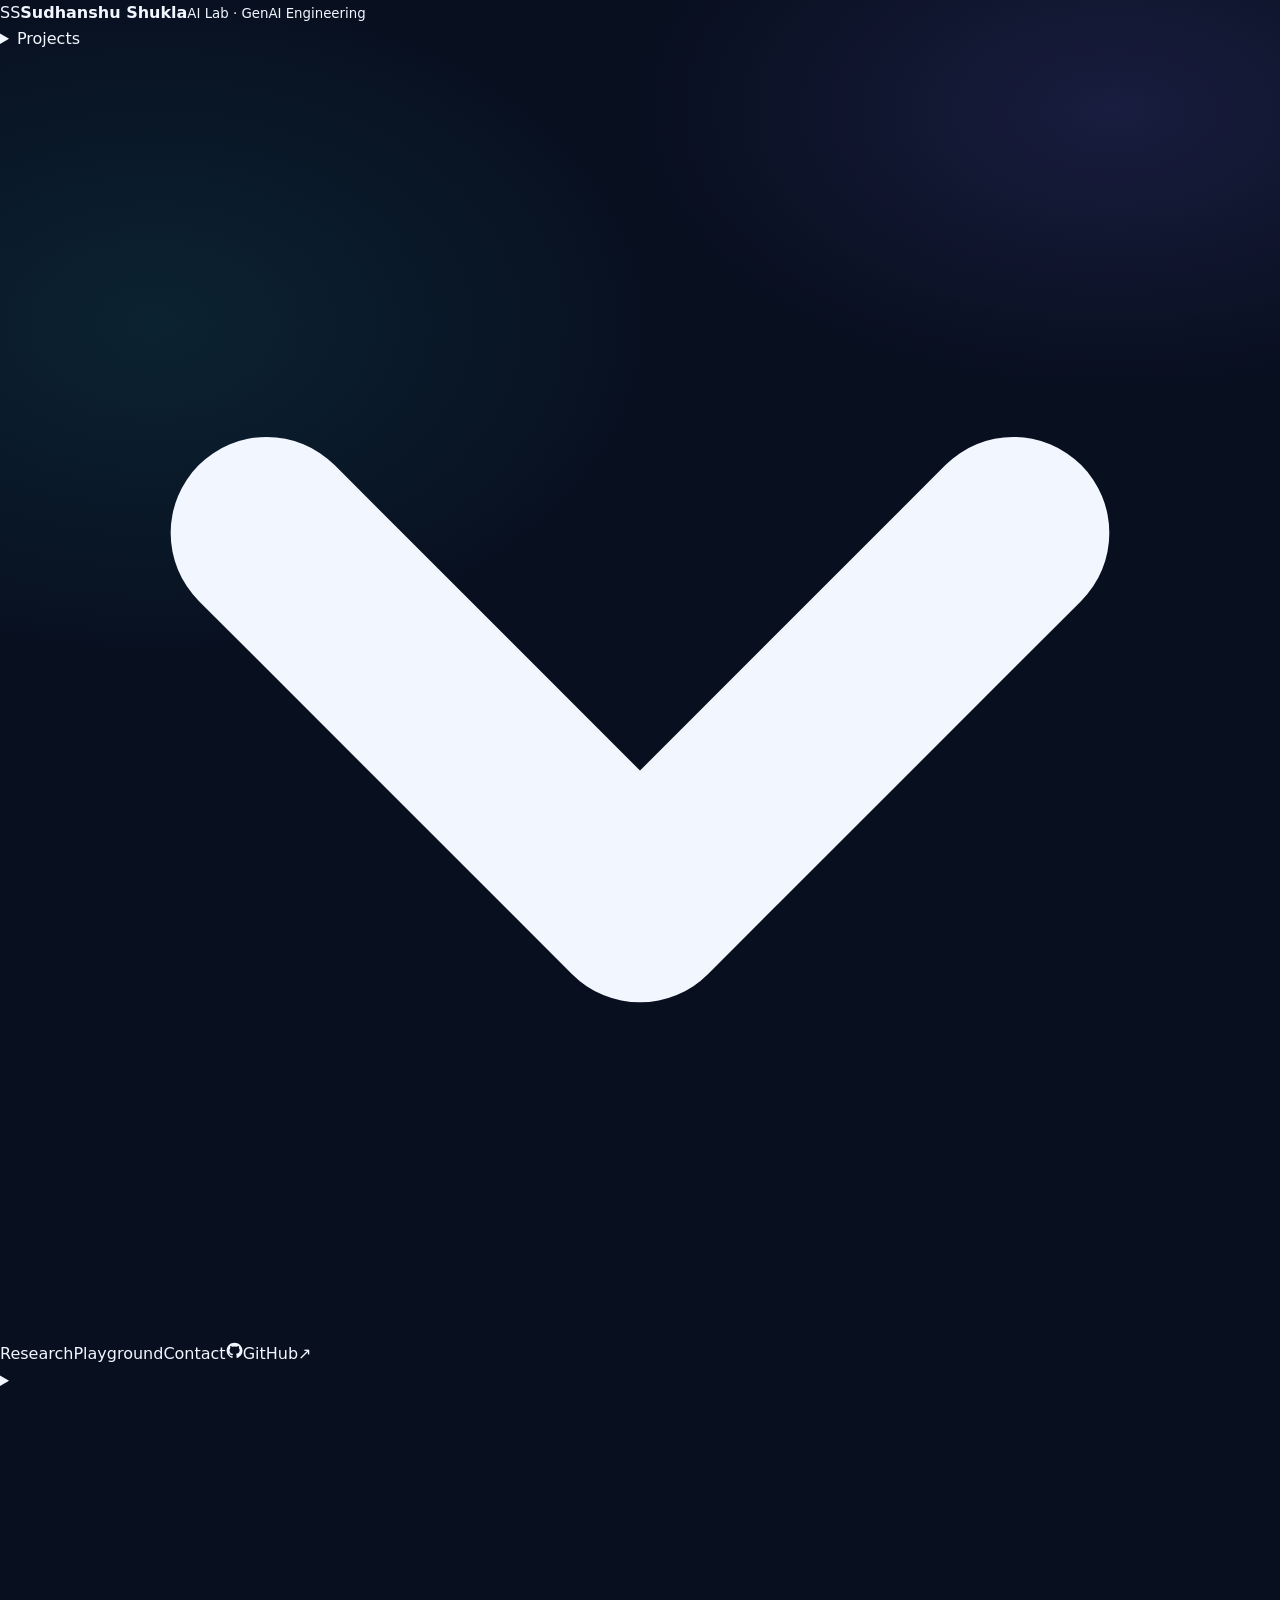
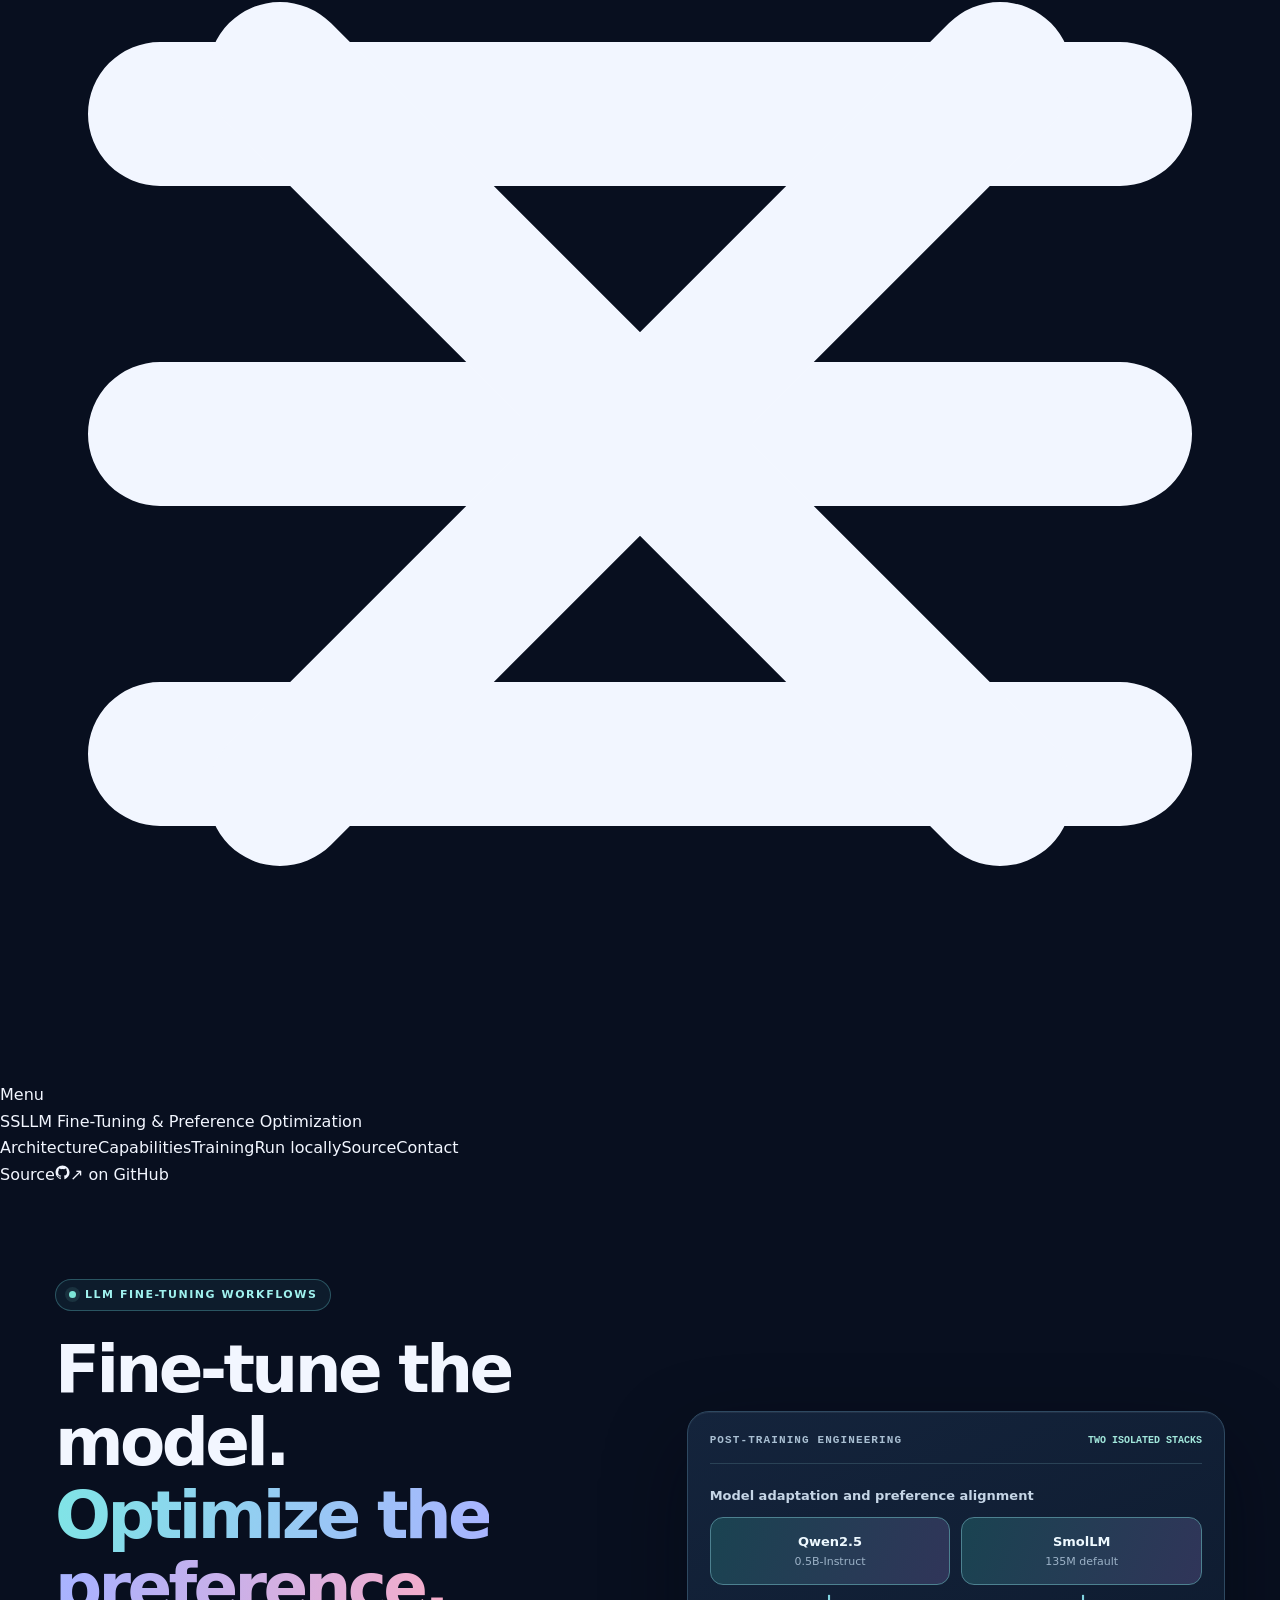
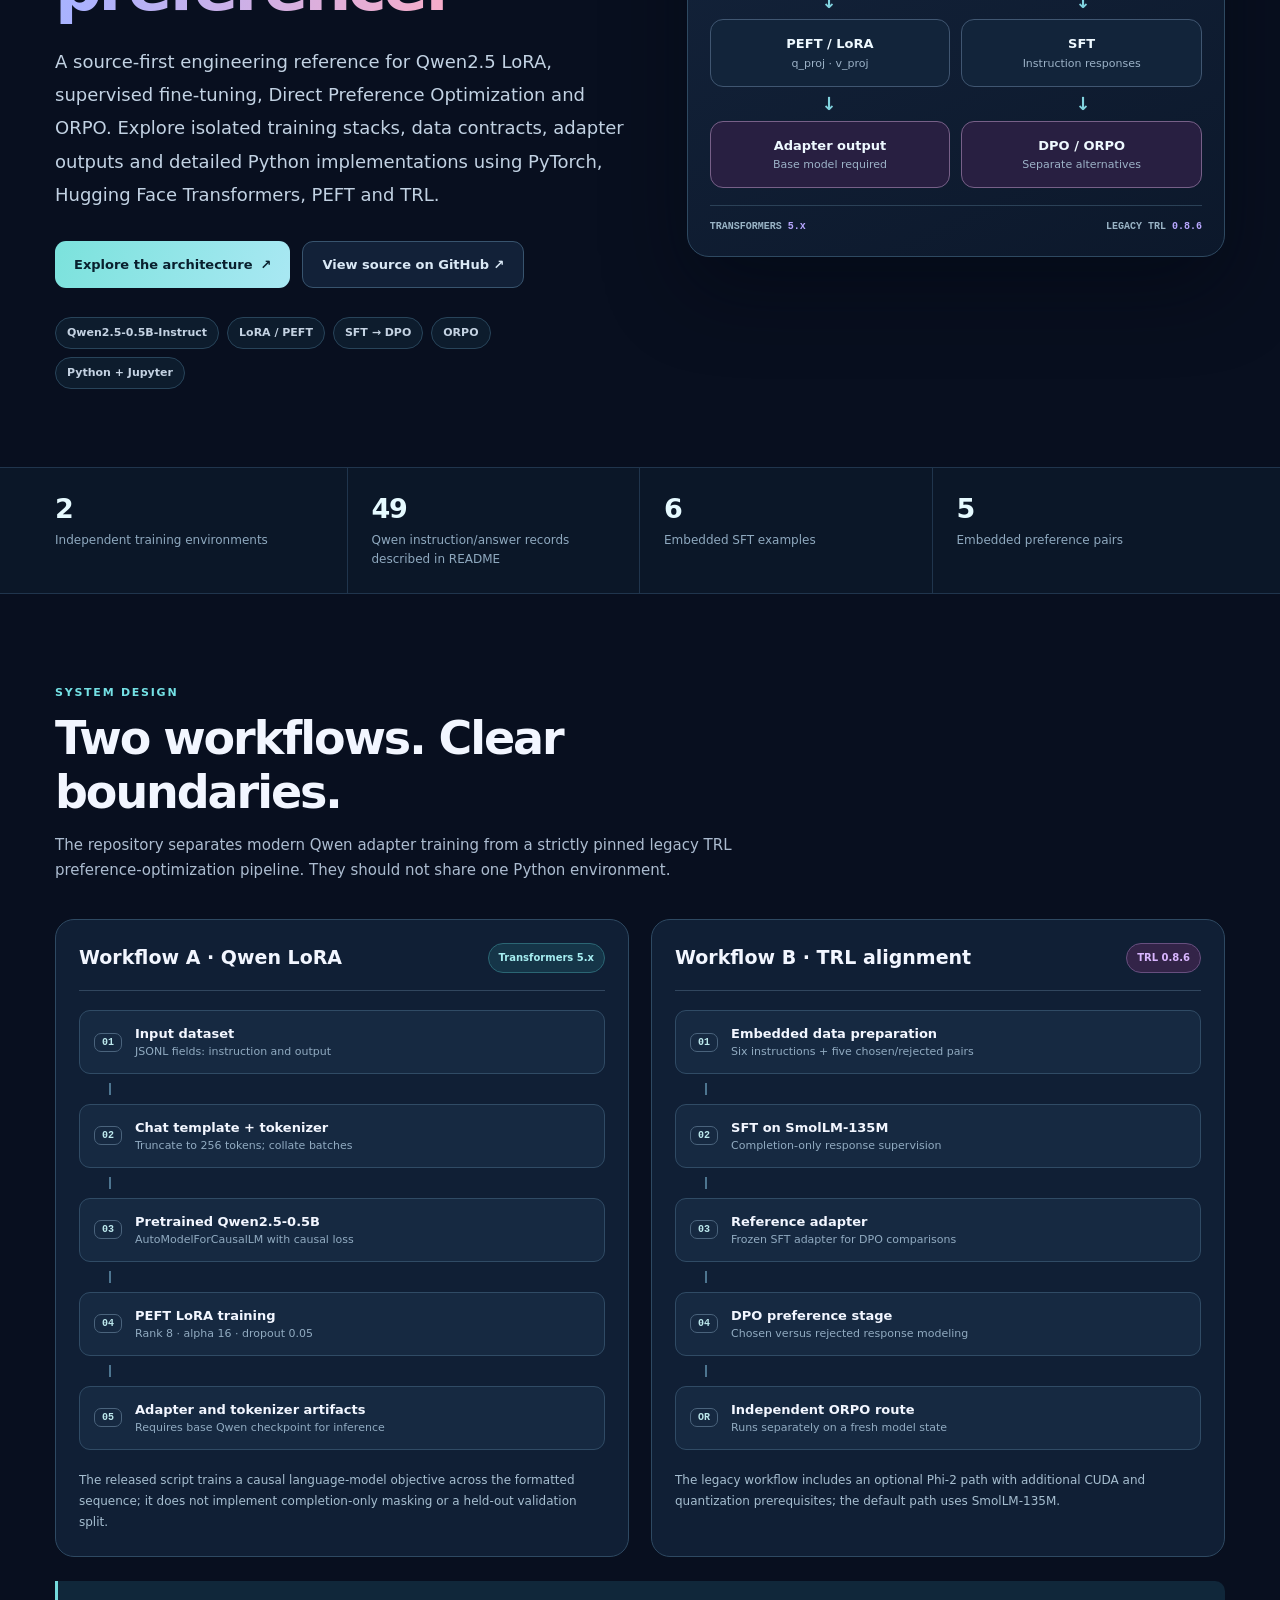
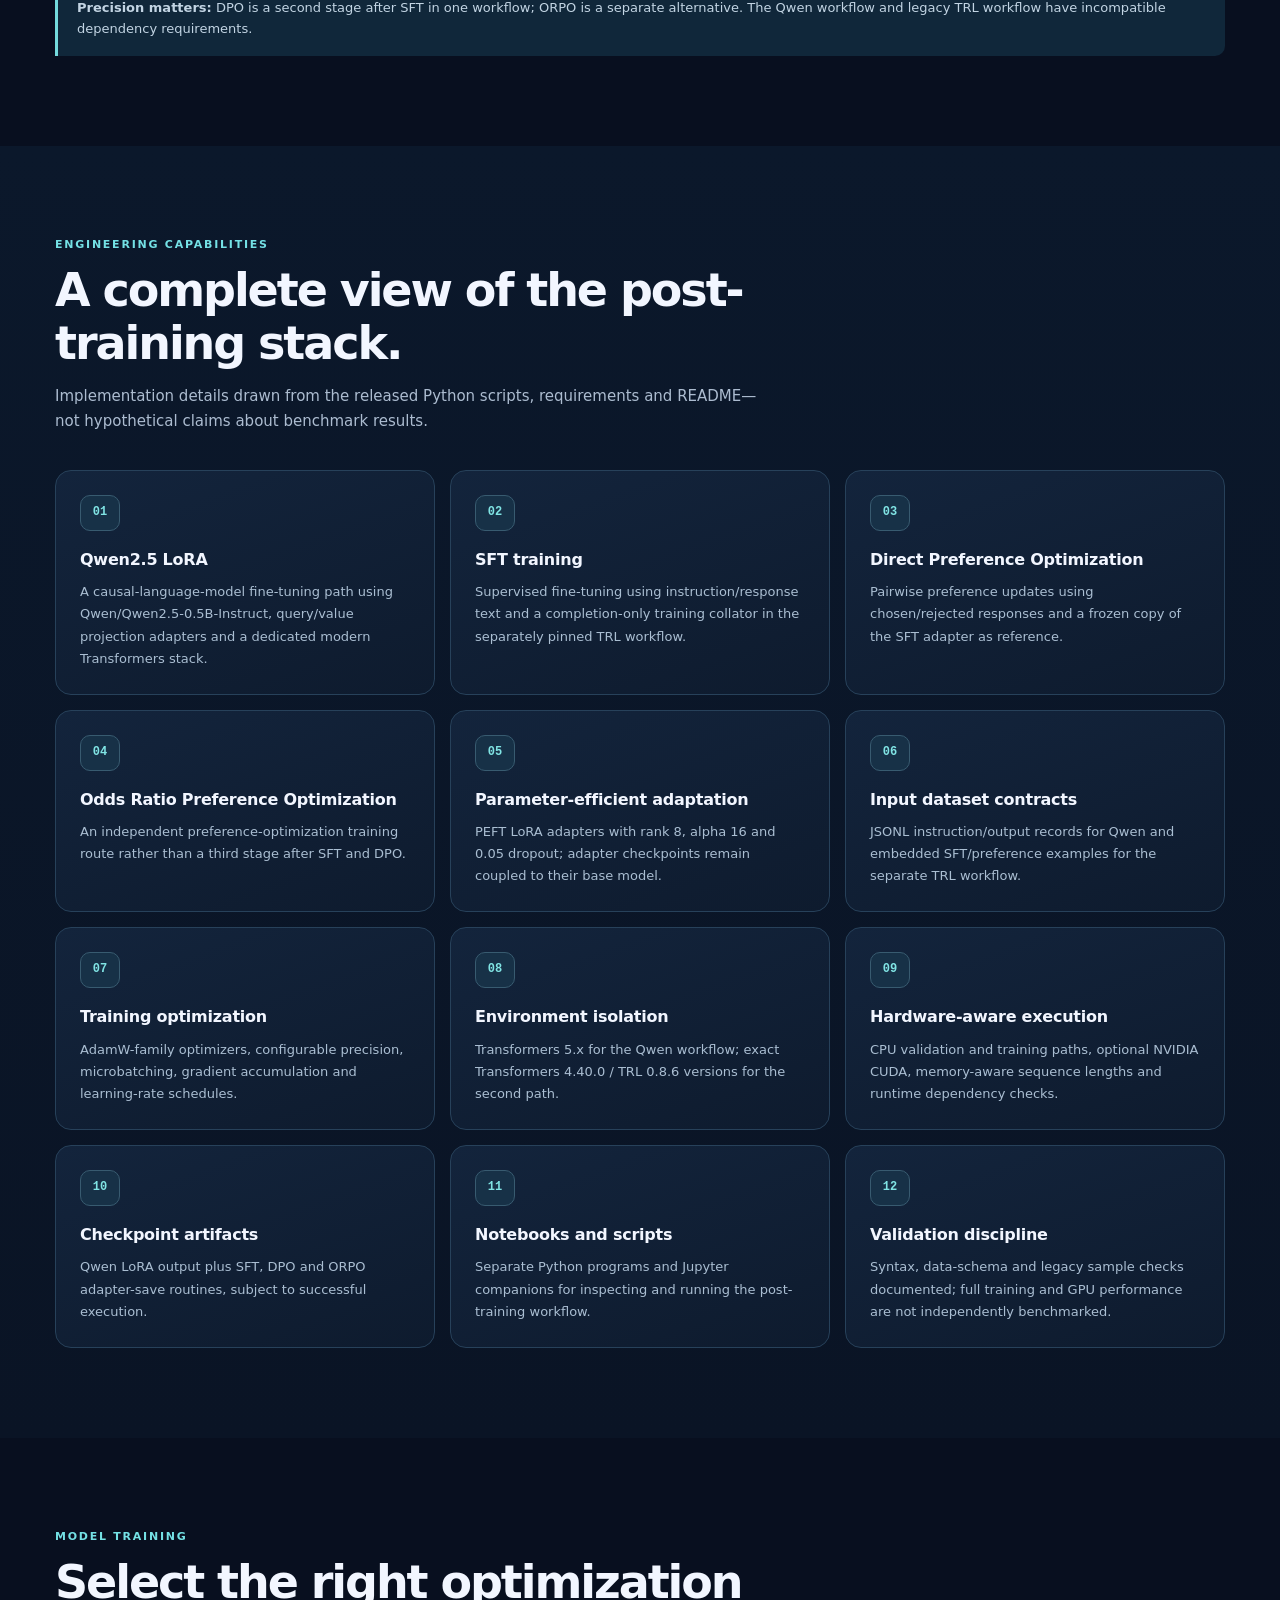
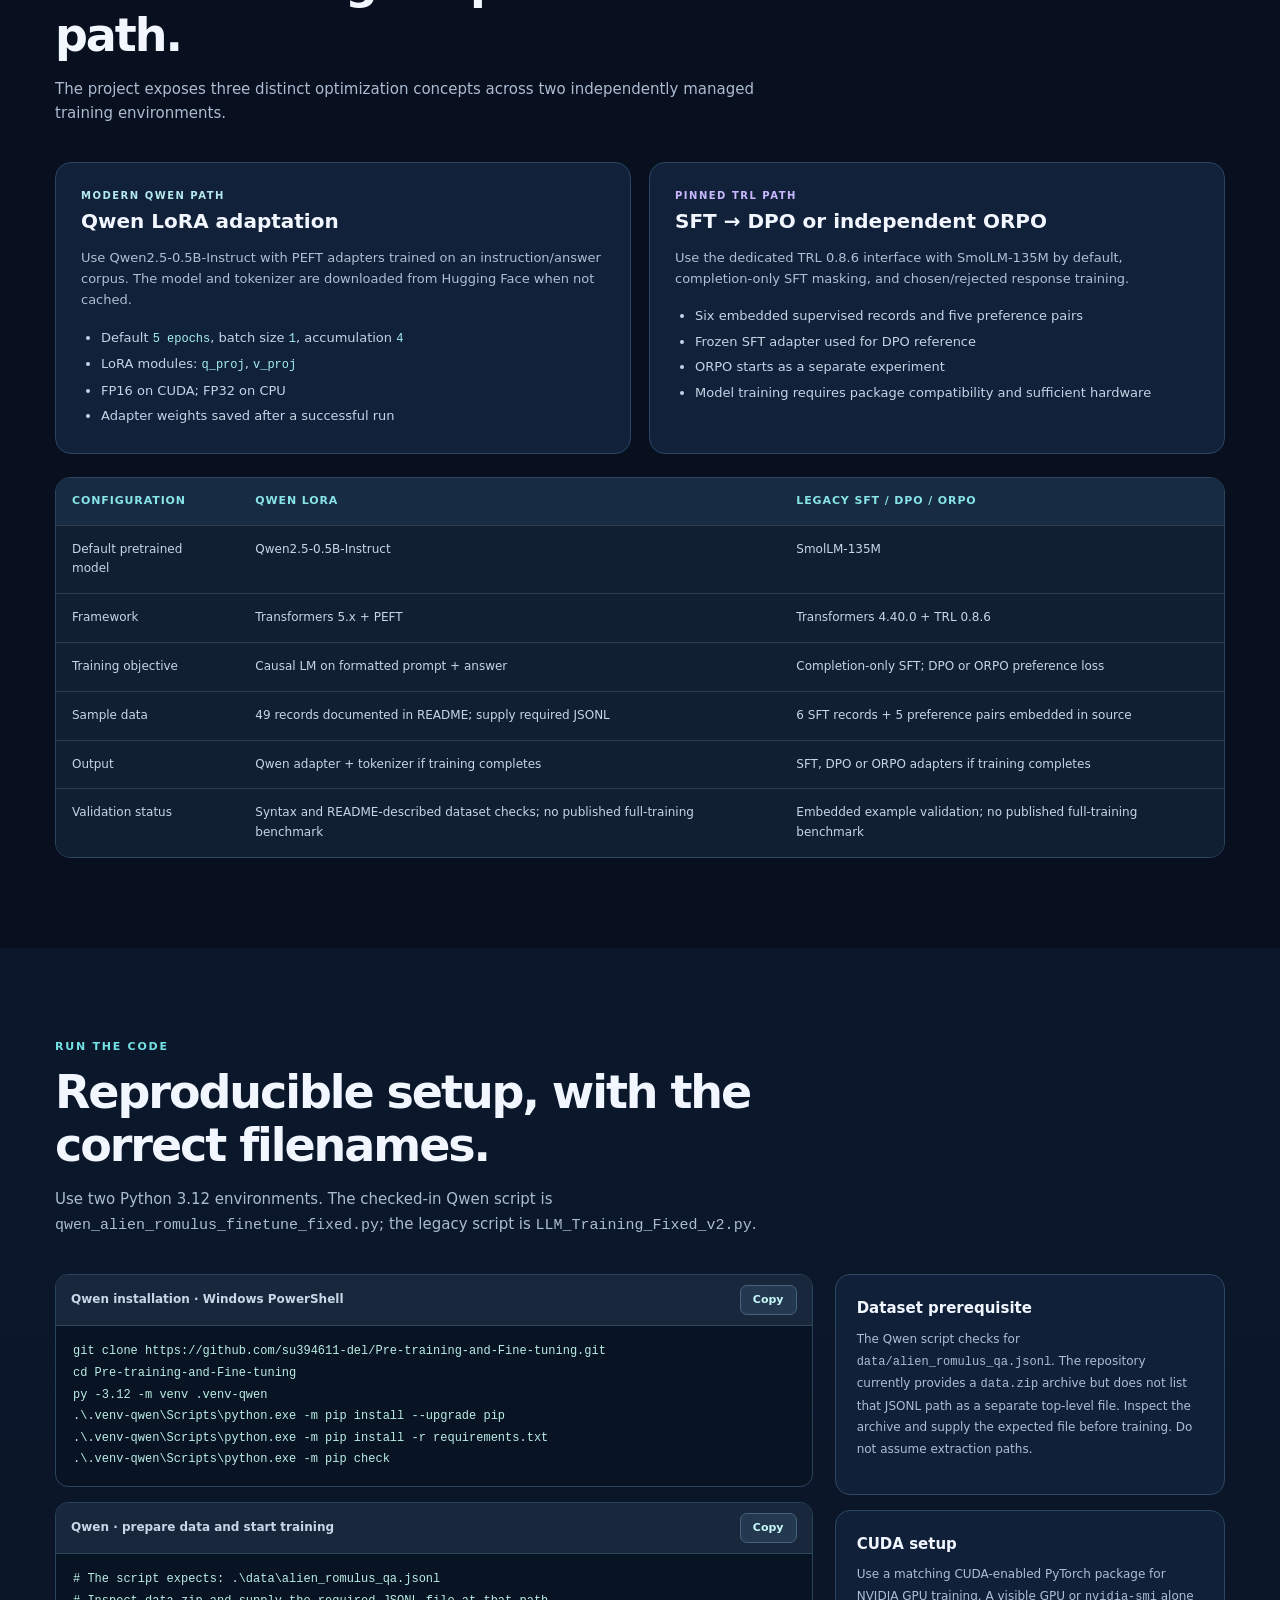
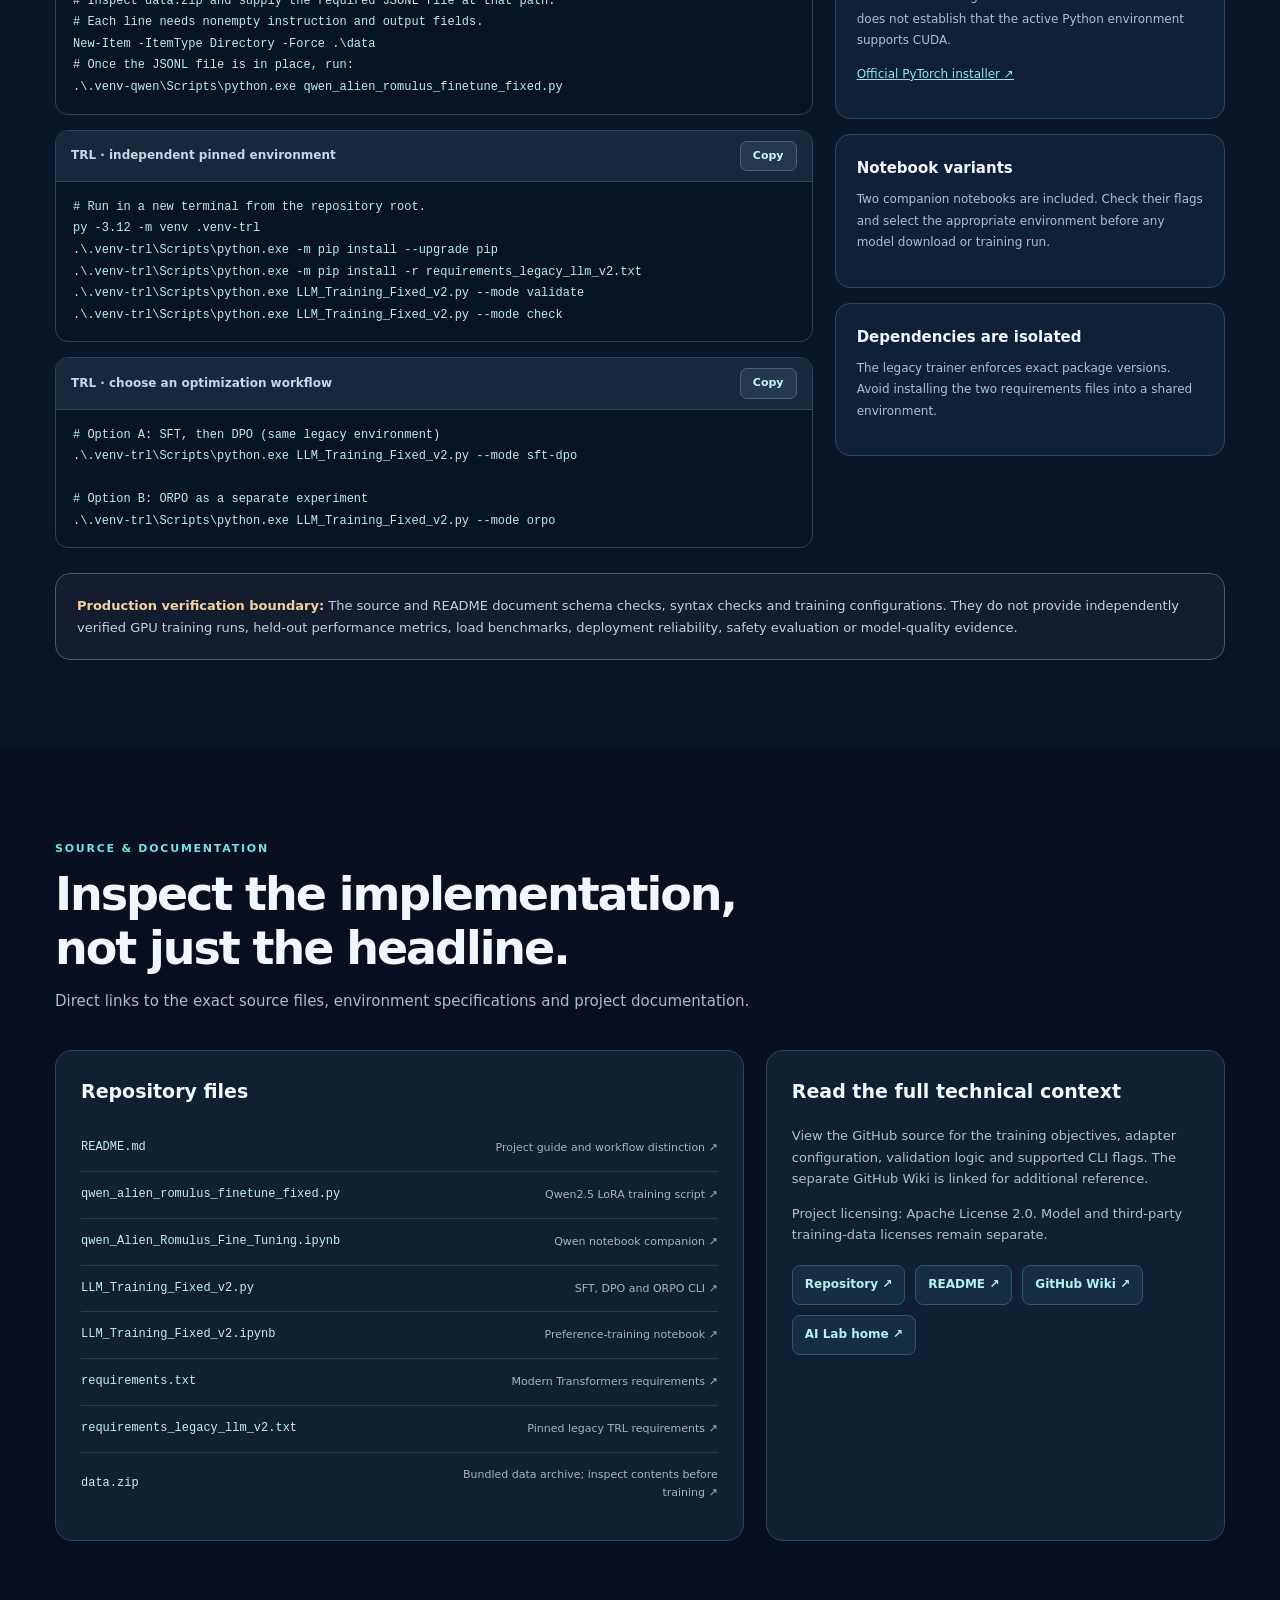
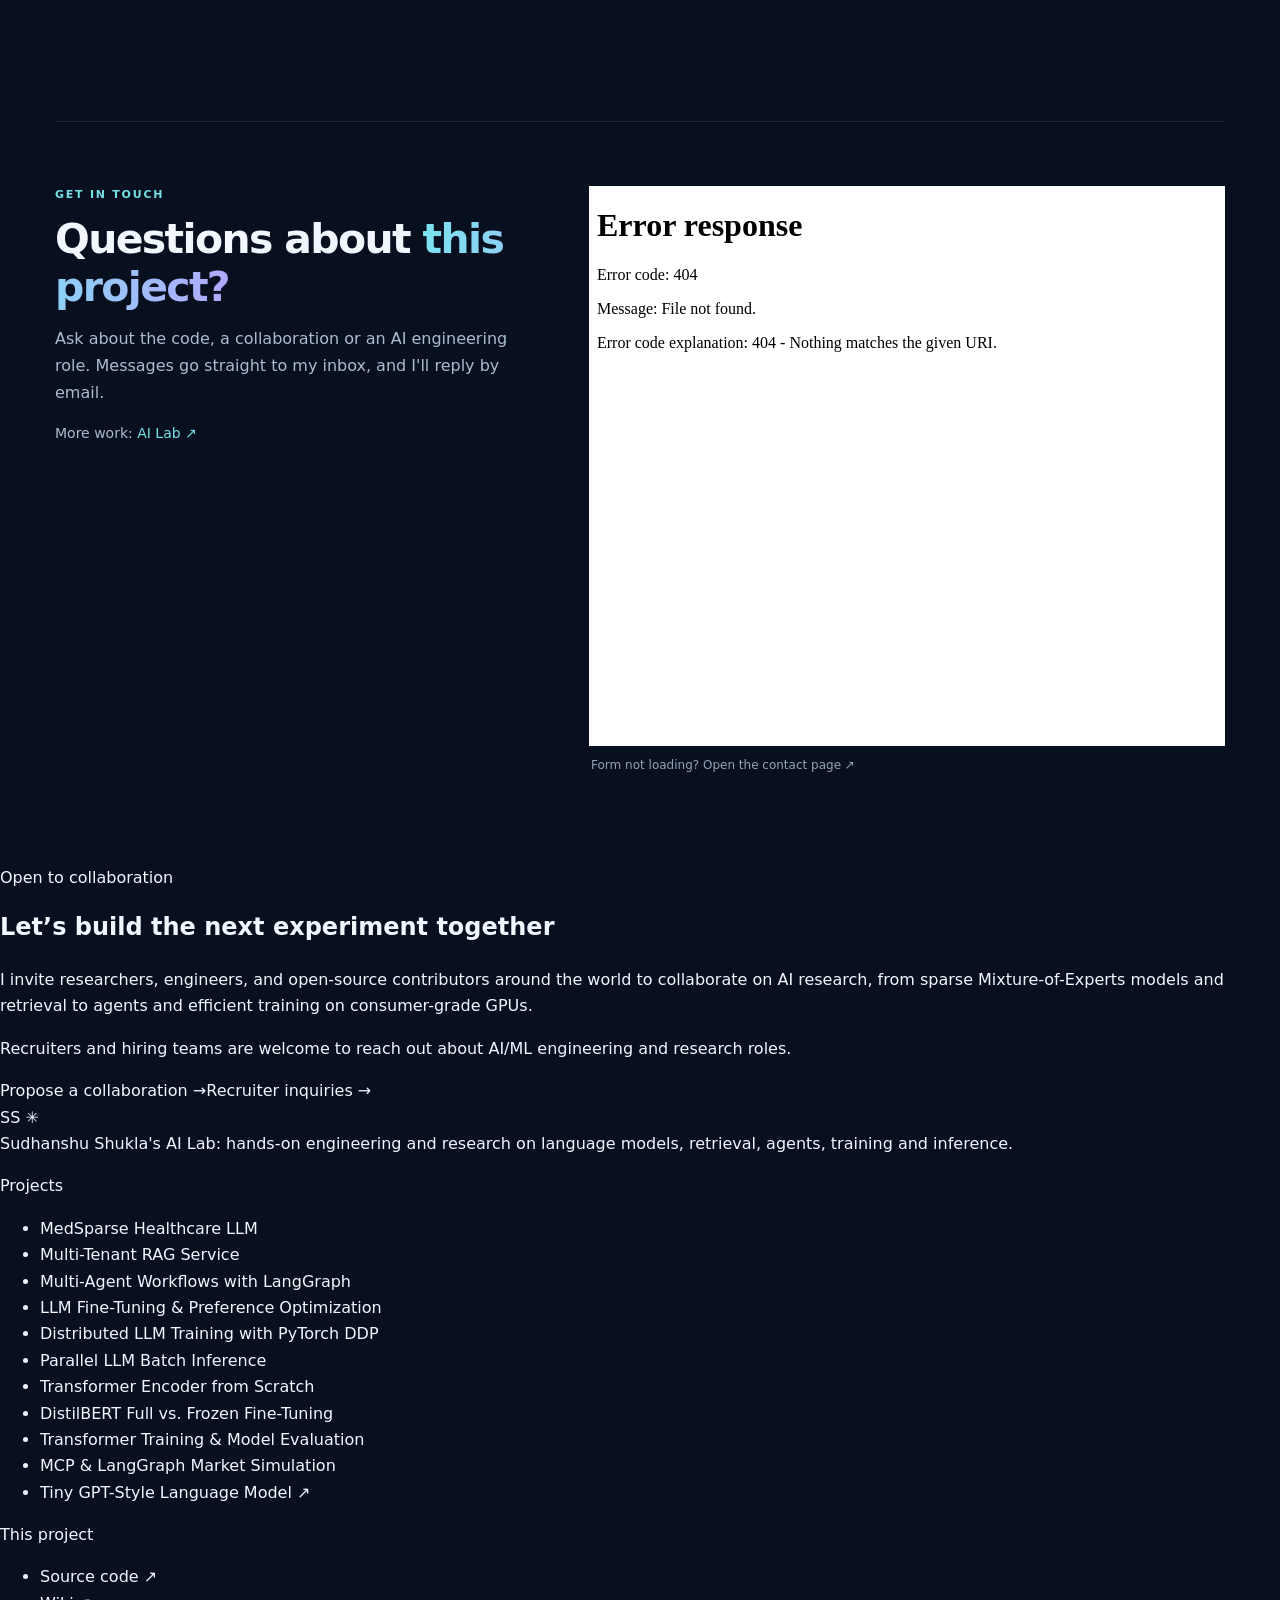
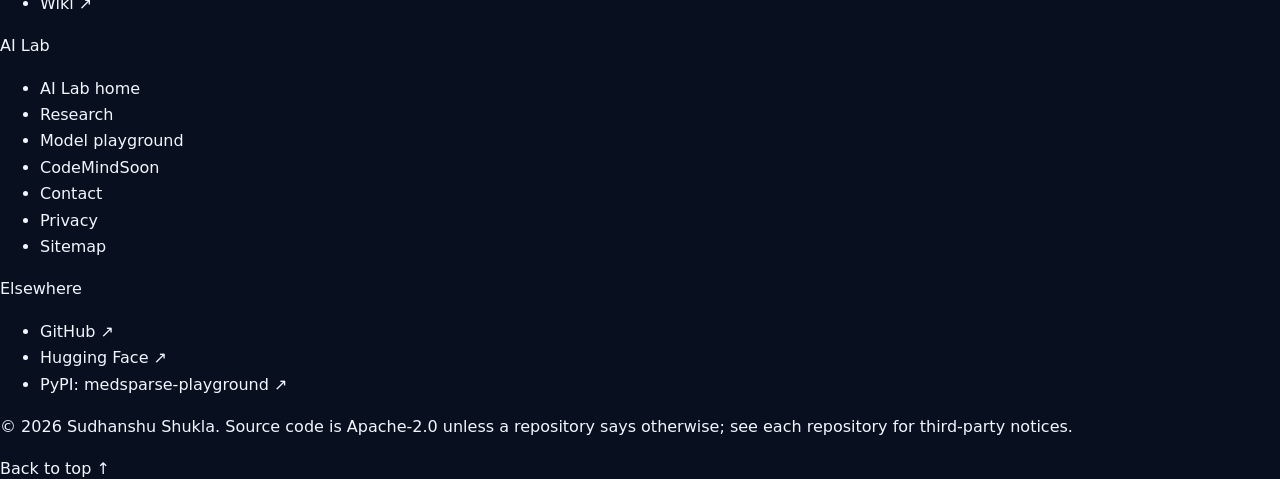
==== commit afcde50b: "Invite collaborators and recruiters in the shared footer Add an "Open to collaboration" panel at the" ====
--- a/docs/index.html
+++ b/docs/index.html
@@ -28,7 +28,7 @@
 <link rel="stylesheet" href="ss-contact-styles.css">
 
 <link rel="stylesheet" href="ai-lab-home-navigation.css">
-<!-- ailab:head:start --><script defer src="/assets/vue-3.5.13.global.prod.js"></script><link rel="stylesheet" href="/assets/ailab-chrome.css?v=20261124-consent2"><script src="/assets/ailab-chrome.js?v=20261124-consent2" defer></script><script defer src="/assets/privacy.js?v=20261124-consent2"></script><!-- ailab:head:end -->
+<!-- ailab:head:start --><script defer src="/assets/vue-3.5.13.global.prod.js"></script><link rel="stylesheet" href="/assets/ailab-chrome.css?v=20261125-invite1"><script src="/assets/ailab-chrome.js?v=20261125-invite1" defer></script><script defer src="/assets/privacy.js?v=20261124-consent2"></script><!-- ailab:head:end -->
 <link rel="stylesheet" href="page-details.css">
 </head>
 <body>
@@ -89,7 +89,7 @@
 </div>
 </section>
 </main>
-<!-- ailab:footer:start --><footer class="ailab-footer"><div class="ailab-wrap ailab-footer-grid" data-columns="3"><div class="ailab-footer-brand"><a class="ailab-wordmark" href="/" aria-label="AI Lab home">SS <span aria-hidden="true">✳</span></a><p class="ailab-footer-about">Sudhanshu Shukla&#x27;s AI Lab: hands-on engineering and research on language models, retrieval, agents, training and inference.</p></div><nav class="ailab-footer-col ailab-col-projects" aria-label="Projects"><p class="ailab-group-label">Projects</p><ul><li><a href="/MedSparse-Healthcare-LLM-From-Scratch/">MedSparse Healthcare LLM</a></li><li><a href="/RAG-service/">Multi-Tenant RAG Service</a></li><li><a href="/Multi-agents-using-LangGraph/">Multi-Agent Workflows with LangGraph</a></li><li><a href="/Pre-training-and-Fine-tuning/" aria-current="page">LLM Fine-Tuning &amp; Preference Optimization</a></li><li><a href="/Distributed-Data-Parallel-Processing/">Distributed LLM Training with PyTorch DDP</a></li><li><a href="/Parallel-LLM-Inference/">Parallel LLM Batch Inference</a></li><li><a href="/LLM-from-scratch/">Transformer Encoder from Scratch</a></li><li><a href="/Full-Fine-Training-Pre-Training-Mid-Training/">DistilBERT Full vs. Frozen Fine-Tuning</a></li><li><a href="/Transformers-Training/">Transformer Training &amp; Model Evaluation</a></li><li><a href="/Stock-market-trading-Application-using-MCP-langchain-langgraph/">MCP &amp; LangGraph Market Simulation</a></li><li><a href="https://huggingface.co/sudhanshu42844/my-tiny-llm" target="_blank" rel="noopener noreferrer">Tiny GPT-Style Language Model<span class="ailab-ext" aria-hidden="true"> ↗</span></a></li></ul></nav><nav class="ailab-footer-col" aria-label="This project"><p class="ailab-group-label">This project</p><ul><li><a href="https://github.com/su394611-del/Pre-training-and-Fine-tuning" target="_blank" rel="noopener noreferrer">Source code <span aria-hidden="true">↗</span></a></li><li><a href="https://github.com/su394611-del/Pre-training-and-Fine-tuning/wiki" target="_blank" rel="noopener noreferrer">Wiki <span aria-hidden="true">↗</span></a></li></ul></nav><nav class="ailab-footer-col ailab-col-lab" aria-label="AI Lab"><p class="ailab-group-label">AI Lab</p><ul><li><a href="/">AI Lab home</a></li><li><a href="/research/">Research</a></li><li><a href="/playground/">Model playground</a></li><li><a href="/codemind/">CodeMind</a><span class="ailab-badge">Soon</span></li><li><a href="/contact.html">Contact</a></li><li><a href="/privacy/">Privacy</a></li><li><a href="/sitemap.xml">Sitemap</a></li></ul></nav><nav class="ailab-footer-col" aria-label="Elsewhere"><p class="ailab-group-label">Elsewhere</p><ul><li><a href="https://github.com/su394611-del" target="_blank" rel="noopener noreferrer">GitHub <span aria-hidden="true">↗</span></a></li><li><a href="https://huggingface.co/sudhanshu42844" target="_blank" rel="noopener noreferrer">Hugging Face <span aria-hidden="true">↗</span></a></li><li><a href="https://pypi.org/project/medsparse-playground/" target="_blank" rel="noopener noreferrer">PyPI: medsparse-playground <span aria-hidden="true">↗</span></a></li></ul></nav></div><div class="ailab-wrap ailab-footer-bottom"><p>© 2026 Sudhanshu Shukla. Source code is Apache-2.0 unless a repository says otherwise; see each repository for third-party notices.</p><div class="ailab-footer-actions"><span class="ailab-privacy-slot" data-privacy-settings></span><a class="ailab-top-link" href="#top">Back to top <span aria-hidden="true">↑</span></a></div></div></footer><!-- ailab:footer:end -->
+<!-- ailab:footer:start --><footer class="ailab-footer"><section class="ailab-wrap ailab-invite" aria-labelledby="ailab-invite-title"><div class="ailab-invite-copy"><p class="ailab-group-label">Open to collaboration</p><h2 class="ailab-invite-title" id="ailab-invite-title">Let’s build the next experiment together</h2><p class="ailab-invite-text">I invite researchers, engineers, and open-source contributors around the world to collaborate on AI research, from sparse Mixture-of-Experts models and retrieval to agents and efficient training on consumer-grade GPUs.</p><p class="ailab-invite-text">Recruiters and hiring teams are welcome to reach out about AI/ML engineering and research roles.</p></div><div class="ailab-invite-actions"><a class="ailab-invite-cta is-primary" href="/contact.html">Propose a collaboration <span aria-hidden="true">→</span></a><a class="ailab-invite-cta" href="/contact.html">Recruiter inquiries <span aria-hidden="true">→</span></a></div></section><div class="ailab-wrap ailab-footer-grid" data-columns="3"><div class="ailab-footer-brand"><a class="ailab-wordmark" href="/" aria-label="AI Lab home">SS <span aria-hidden="true">✳</span></a><p class="ailab-footer-about">Sudhanshu Shukla&#x27;s AI Lab: hands-on engineering and research on language models, retrieval, agents, training and inference.</p></div><nav class="ailab-footer-col ailab-col-projects" aria-label="Projects"><p class="ailab-group-label">Projects</p><ul><li><a href="/MedSparse-Healthcare-LLM-From-Scratch/">MedSparse Healthcare LLM</a></li><li><a href="/RAG-service/">Multi-Tenant RAG Service</a></li><li><a href="/Multi-agents-using-LangGraph/">Multi-Agent Workflows with LangGraph</a></li><li><a href="/Pre-training-and-Fine-tuning/" aria-current="page">LLM Fine-Tuning &amp; Preference Optimization</a></li><li><a href="/Distributed-Data-Parallel-Processing/">Distributed LLM Training with PyTorch DDP</a></li><li><a href="/Parallel-LLM-Inference/">Parallel LLM Batch Inference</a></li><li><a href="/LLM-from-scratch/">Transformer Encoder from Scratch</a></li><li><a href="/Full-Fine-Training-Pre-Training-Mid-Training/">DistilBERT Full vs. Frozen Fine-Tuning</a></li><li><a href="/Transformers-Training/">Transformer Training &amp; Model Evaluation</a></li><li><a href="/Stock-market-trading-Application-using-MCP-langchain-langgraph/">MCP &amp; LangGraph Market Simulation</a></li><li><a href="https://huggingface.co/sudhanshu42844/my-tiny-llm" target="_blank" rel="noopener noreferrer">Tiny GPT-Style Language Model<span class="ailab-ext" aria-hidden="true"> ↗</span></a></li></ul></nav><nav class="ailab-footer-col" aria-label="This project"><p class="ailab-group-label">This project</p><ul><li><a href="https://github.com/su394611-del/Pre-training-and-Fine-tuning" target="_blank" rel="noopener noreferrer">Source code <span aria-hidden="true">↗</span></a></li><li><a href="https://github.com/su394611-del/Pre-training-and-Fine-tuning/wiki" target="_blank" rel="noopener noreferrer">Wiki <span aria-hidden="true">↗</span></a></li></ul></nav><nav class="ailab-footer-col ailab-col-lab" aria-label="AI Lab"><p class="ailab-group-label">AI Lab</p><ul><li><a href="/">AI Lab home</a></li><li><a href="/research/">Research</a></li><li><a href="/playground/">Model playground</a></li><li><a href="/codemind/">CodeMind</a><span class="ailab-badge">Soon</span></li><li><a href="/contact.html">Contact</a></li><li><a href="/privacy/">Privacy</a></li><li><a href="/sitemap.xml">Sitemap</a></li></ul></nav><nav class="ailab-footer-col" aria-label="Elsewhere"><p class="ailab-group-label">Elsewhere</p><ul><li><a href="https://github.com/su394611-del" target="_blank" rel="noopener noreferrer">GitHub <span aria-hidden="true">↗</span></a></li><li><a href="https://huggingface.co/sudhanshu42844" target="_blank" rel="noopener noreferrer">Hugging Face <span aria-hidden="true">↗</span></a></li><li><a href="https://pypi.org/project/medsparse-playground/" target="_blank" rel="noopener noreferrer">PyPI: medsparse-playground <span aria-hidden="true">↗</span></a></li></ul></nav></div><div class="ailab-wrap ailab-footer-bottom"><p>© 2026 Sudhanshu Shukla. Source code is Apache-2.0 unless a repository says otherwise; see each repository for third-party notices.</p><div class="ailab-footer-actions"><span class="ailab-privacy-slot" data-privacy-settings></span><a class="ailab-top-link" href="#top">Back to top <span aria-hidden="true">↑</span></a></div></div></footer><!-- ailab:footer:end -->
 <script src="page-behavior.js"></script>
 <script src="contact-frame.js"></script>
 
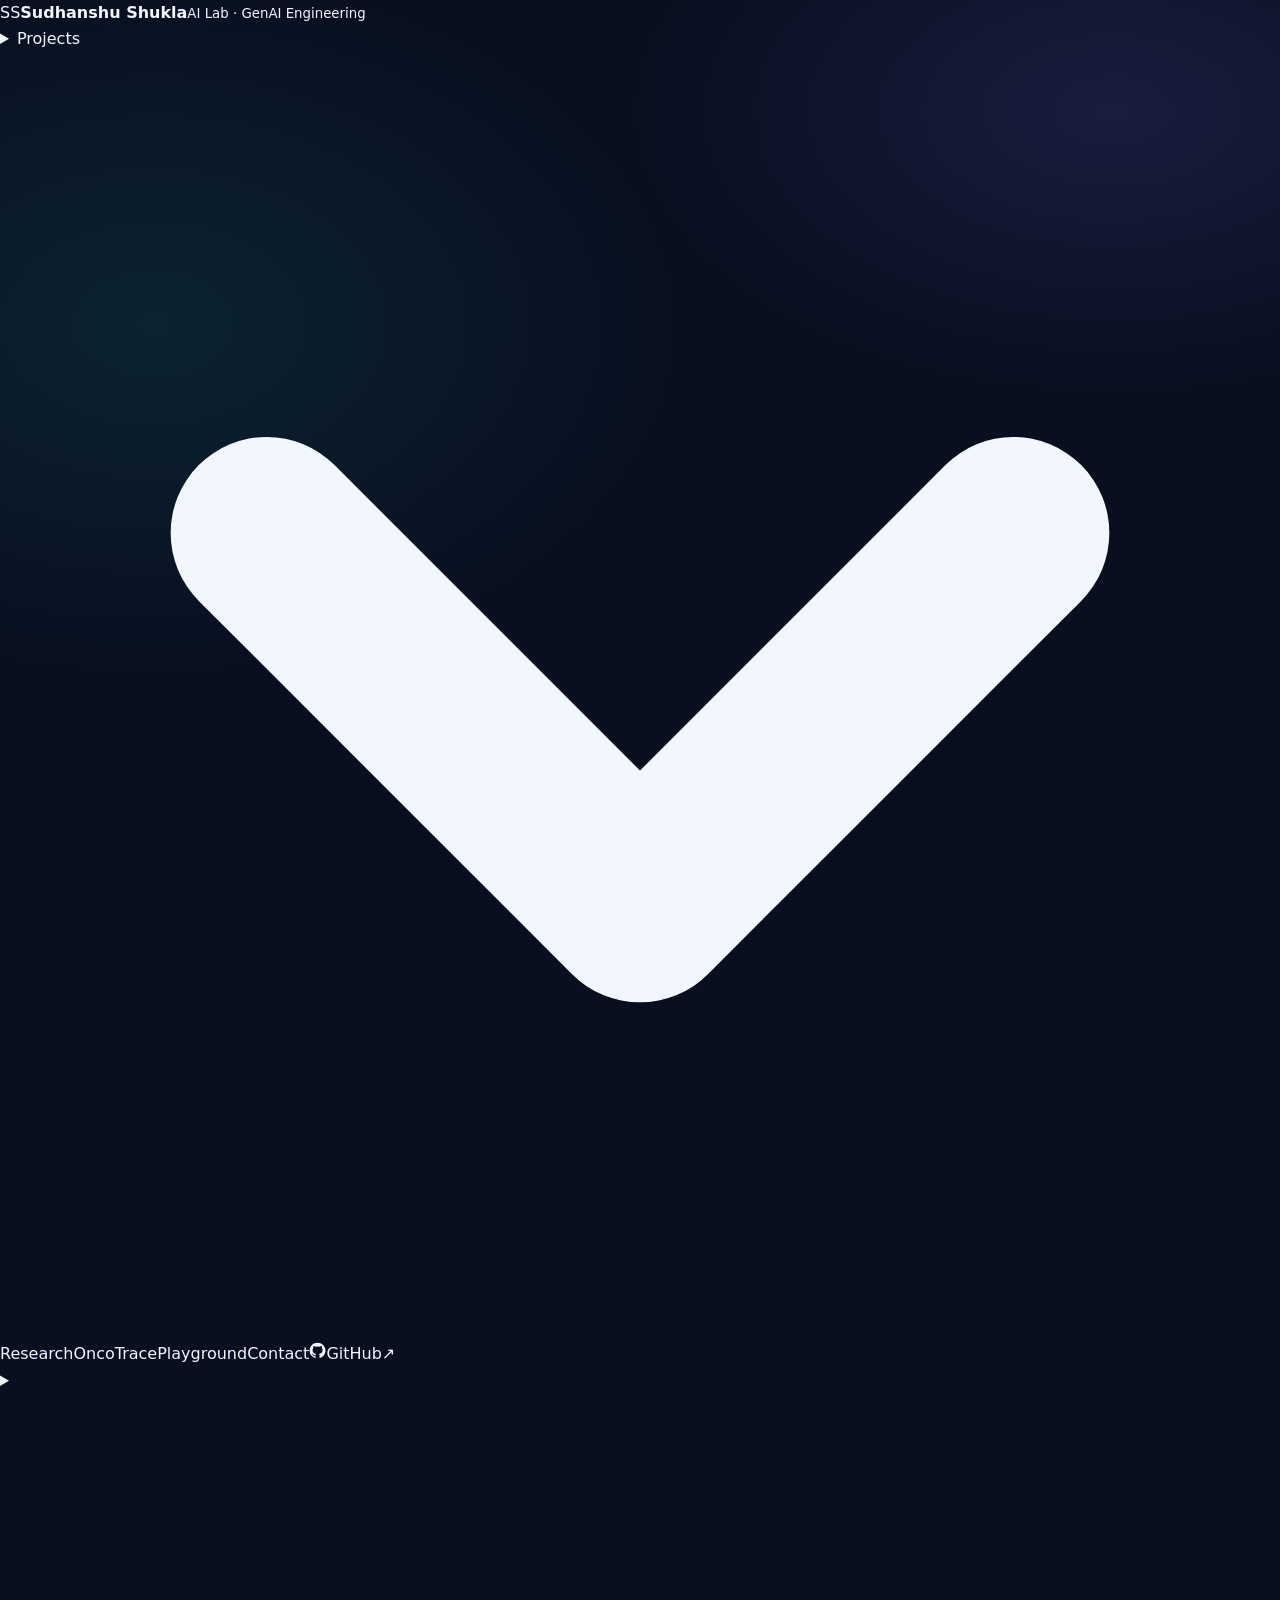
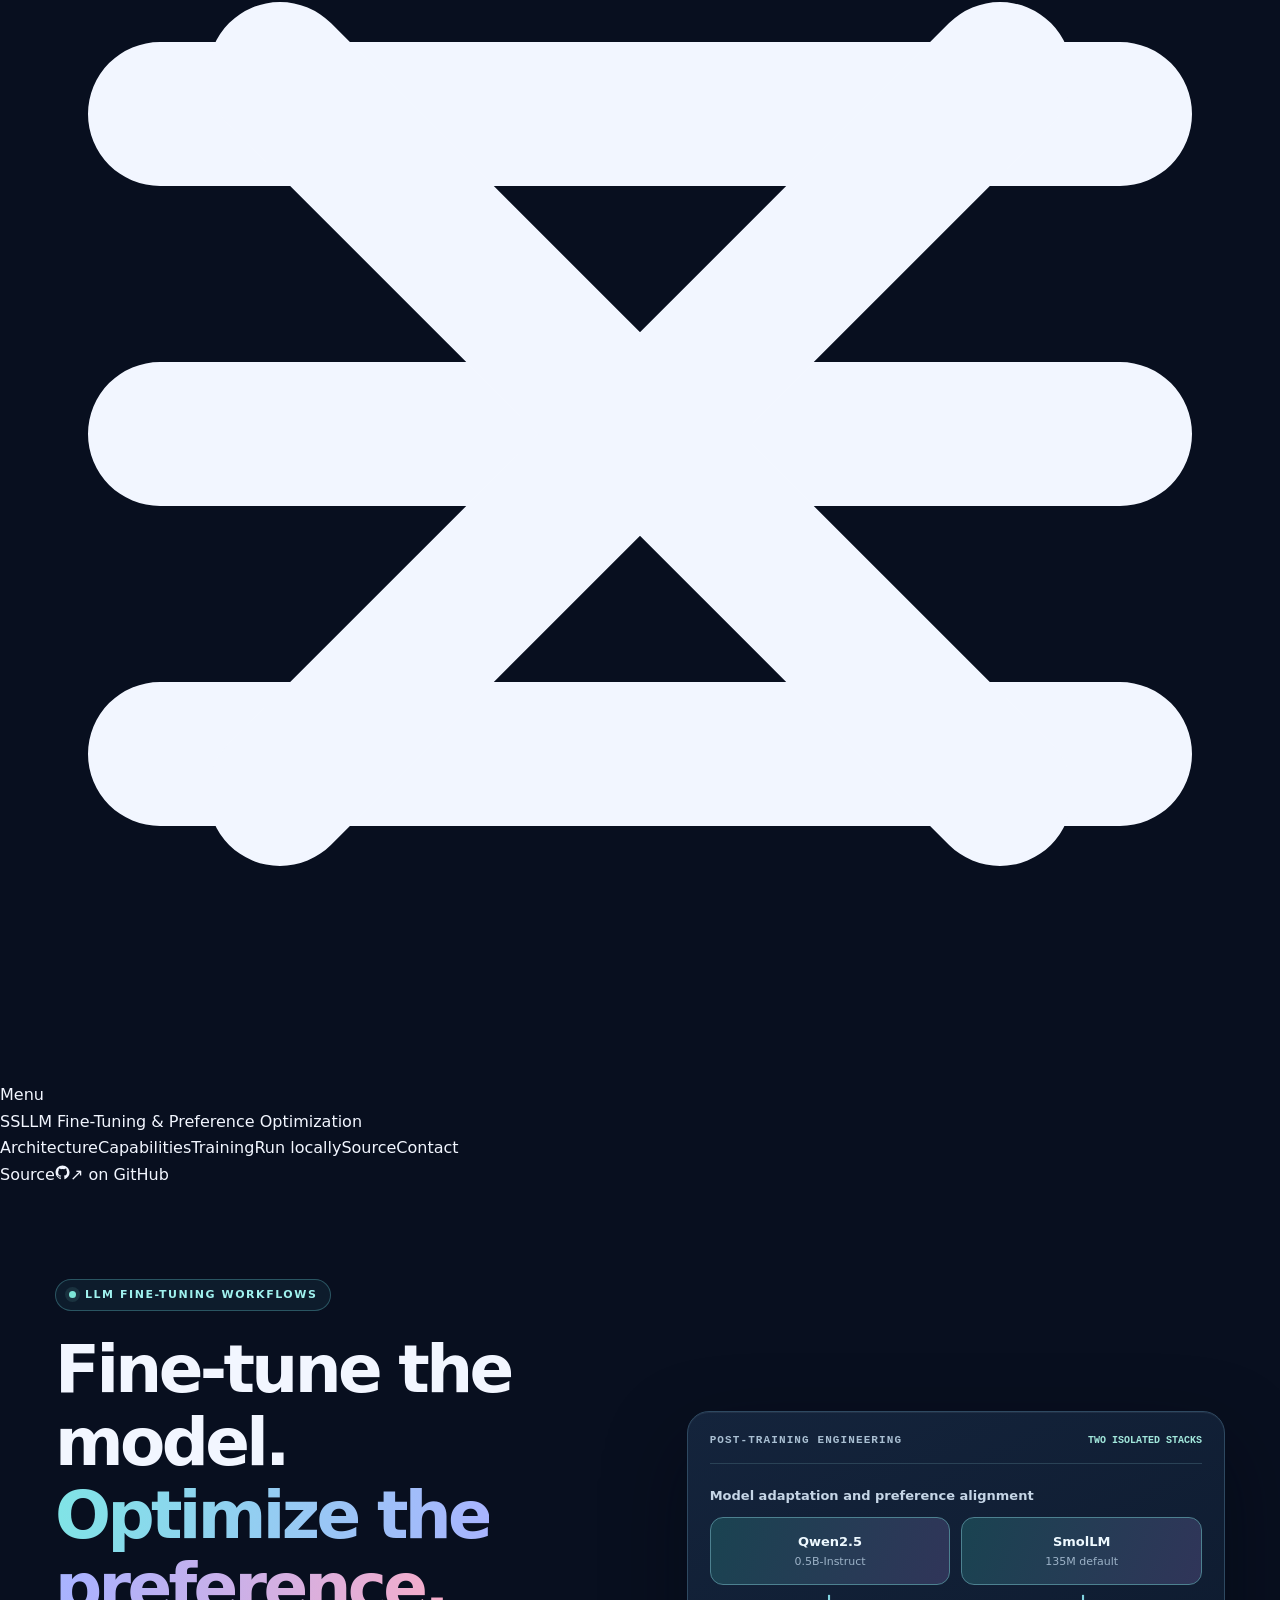
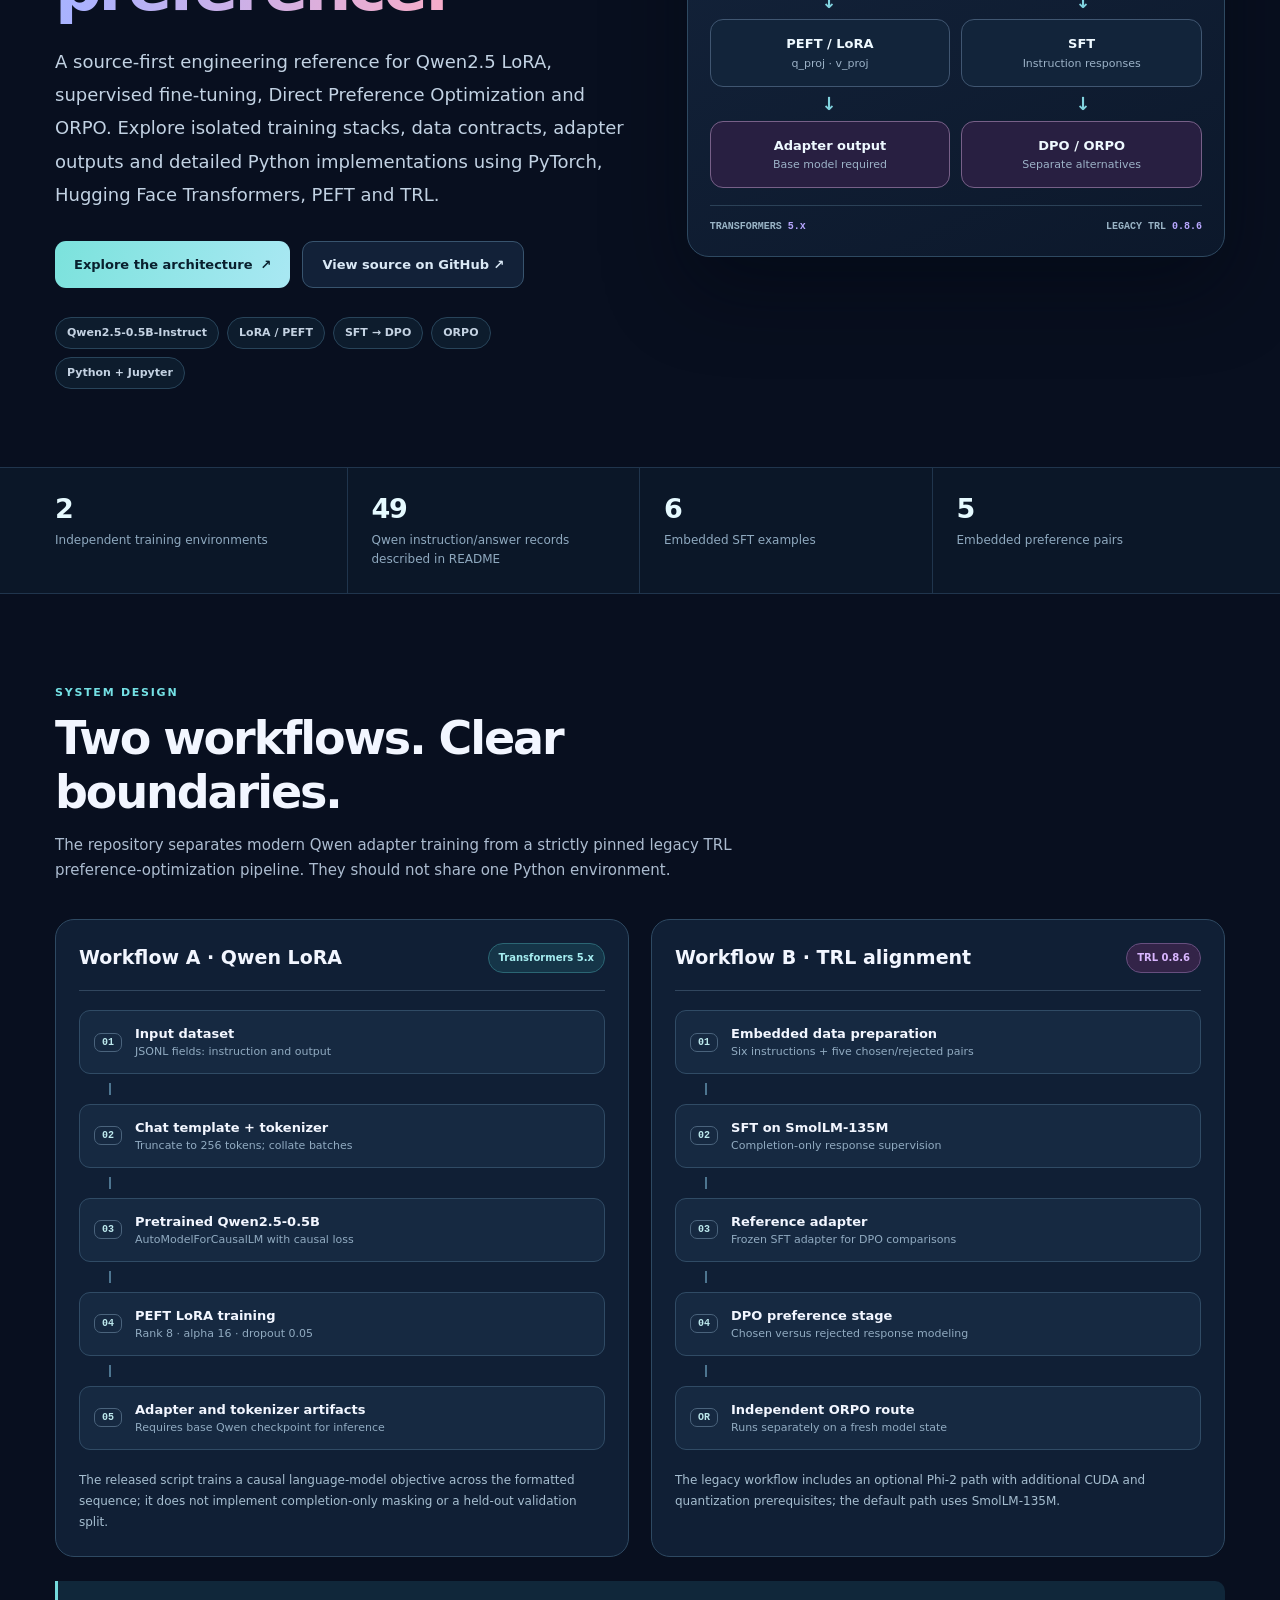
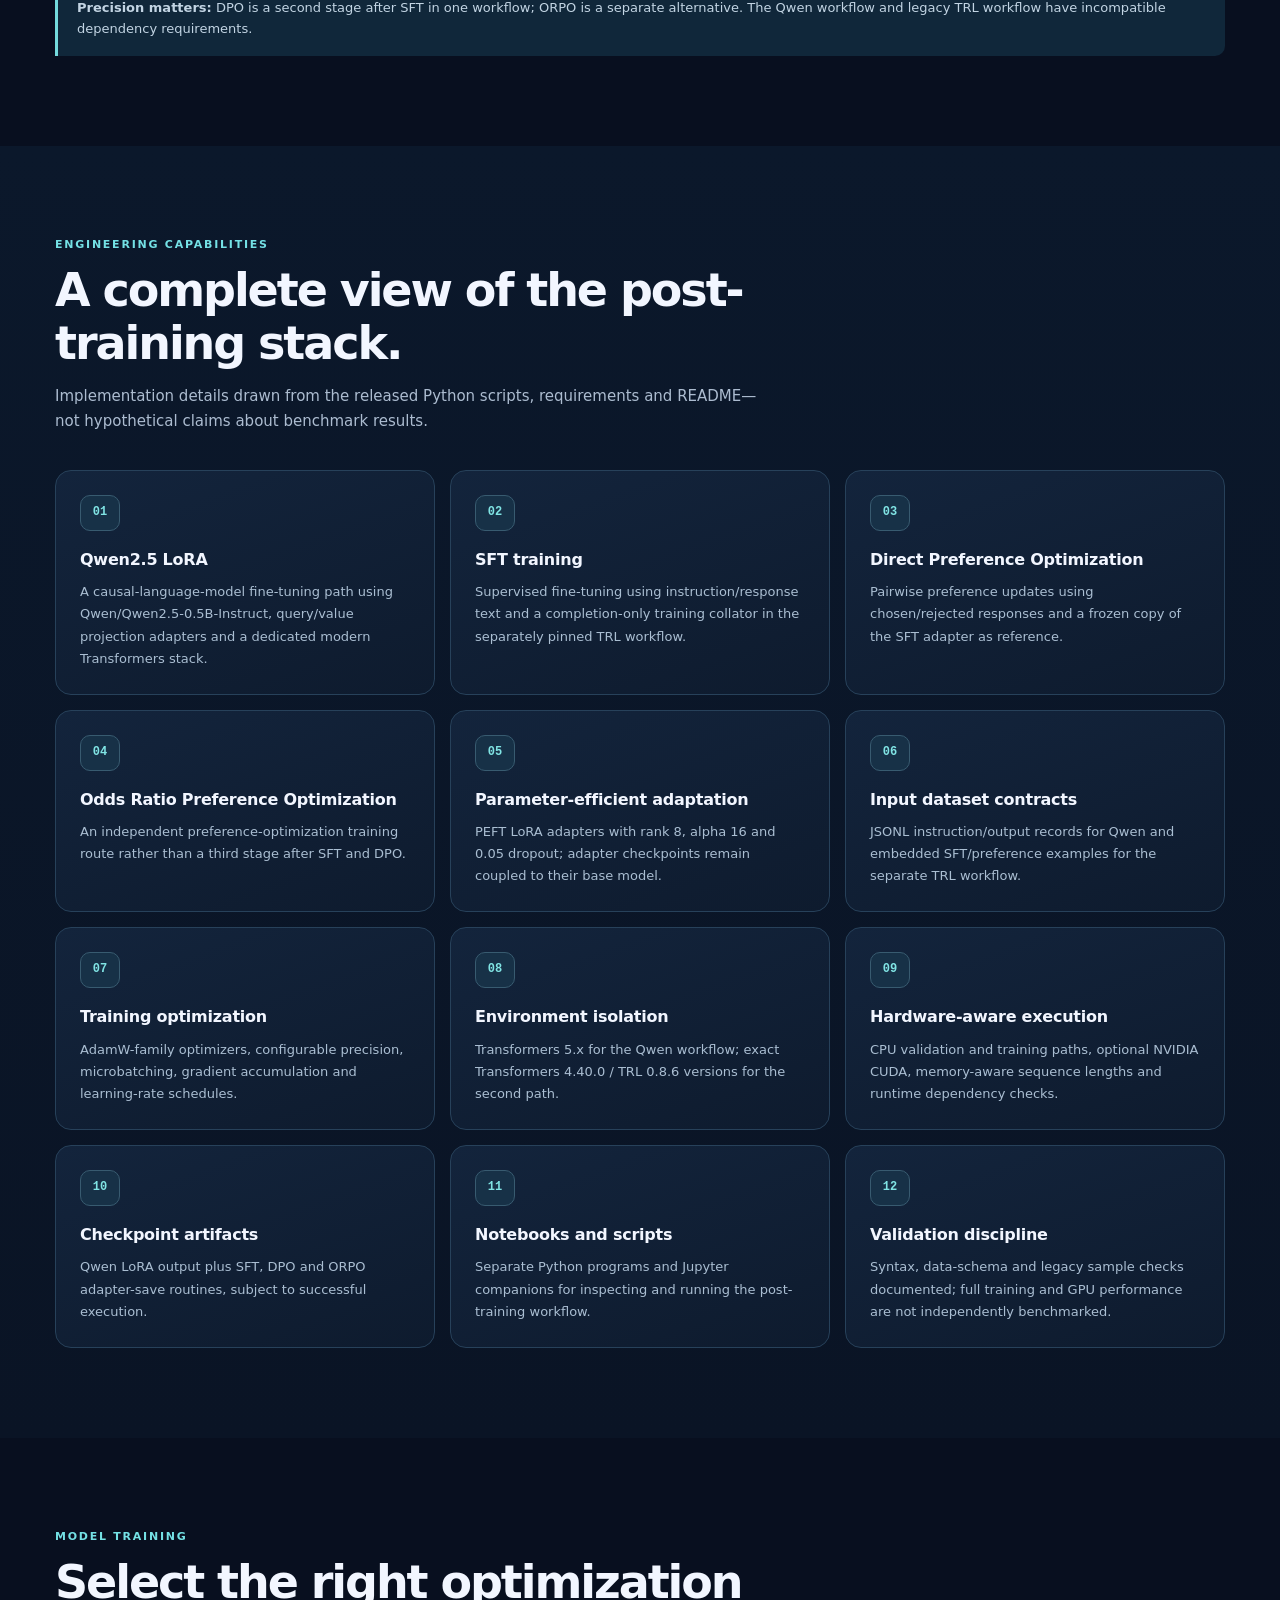
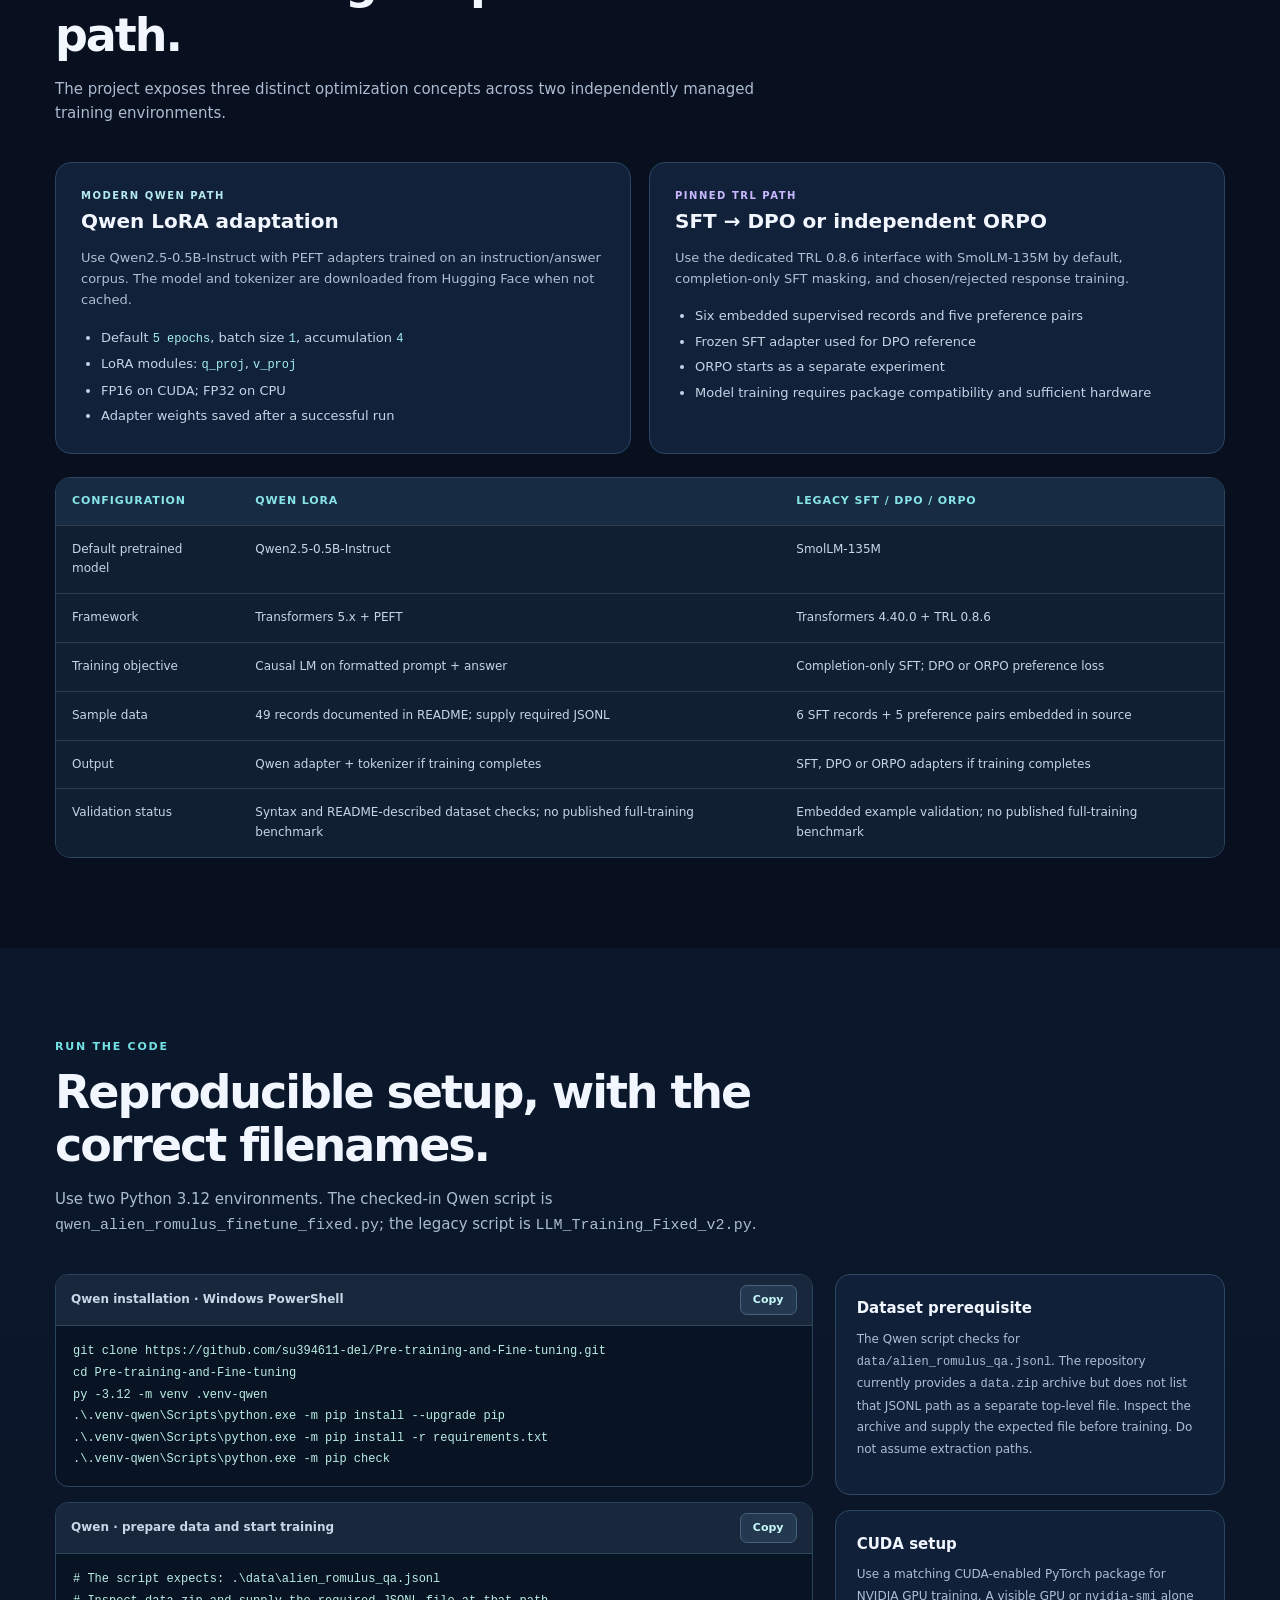
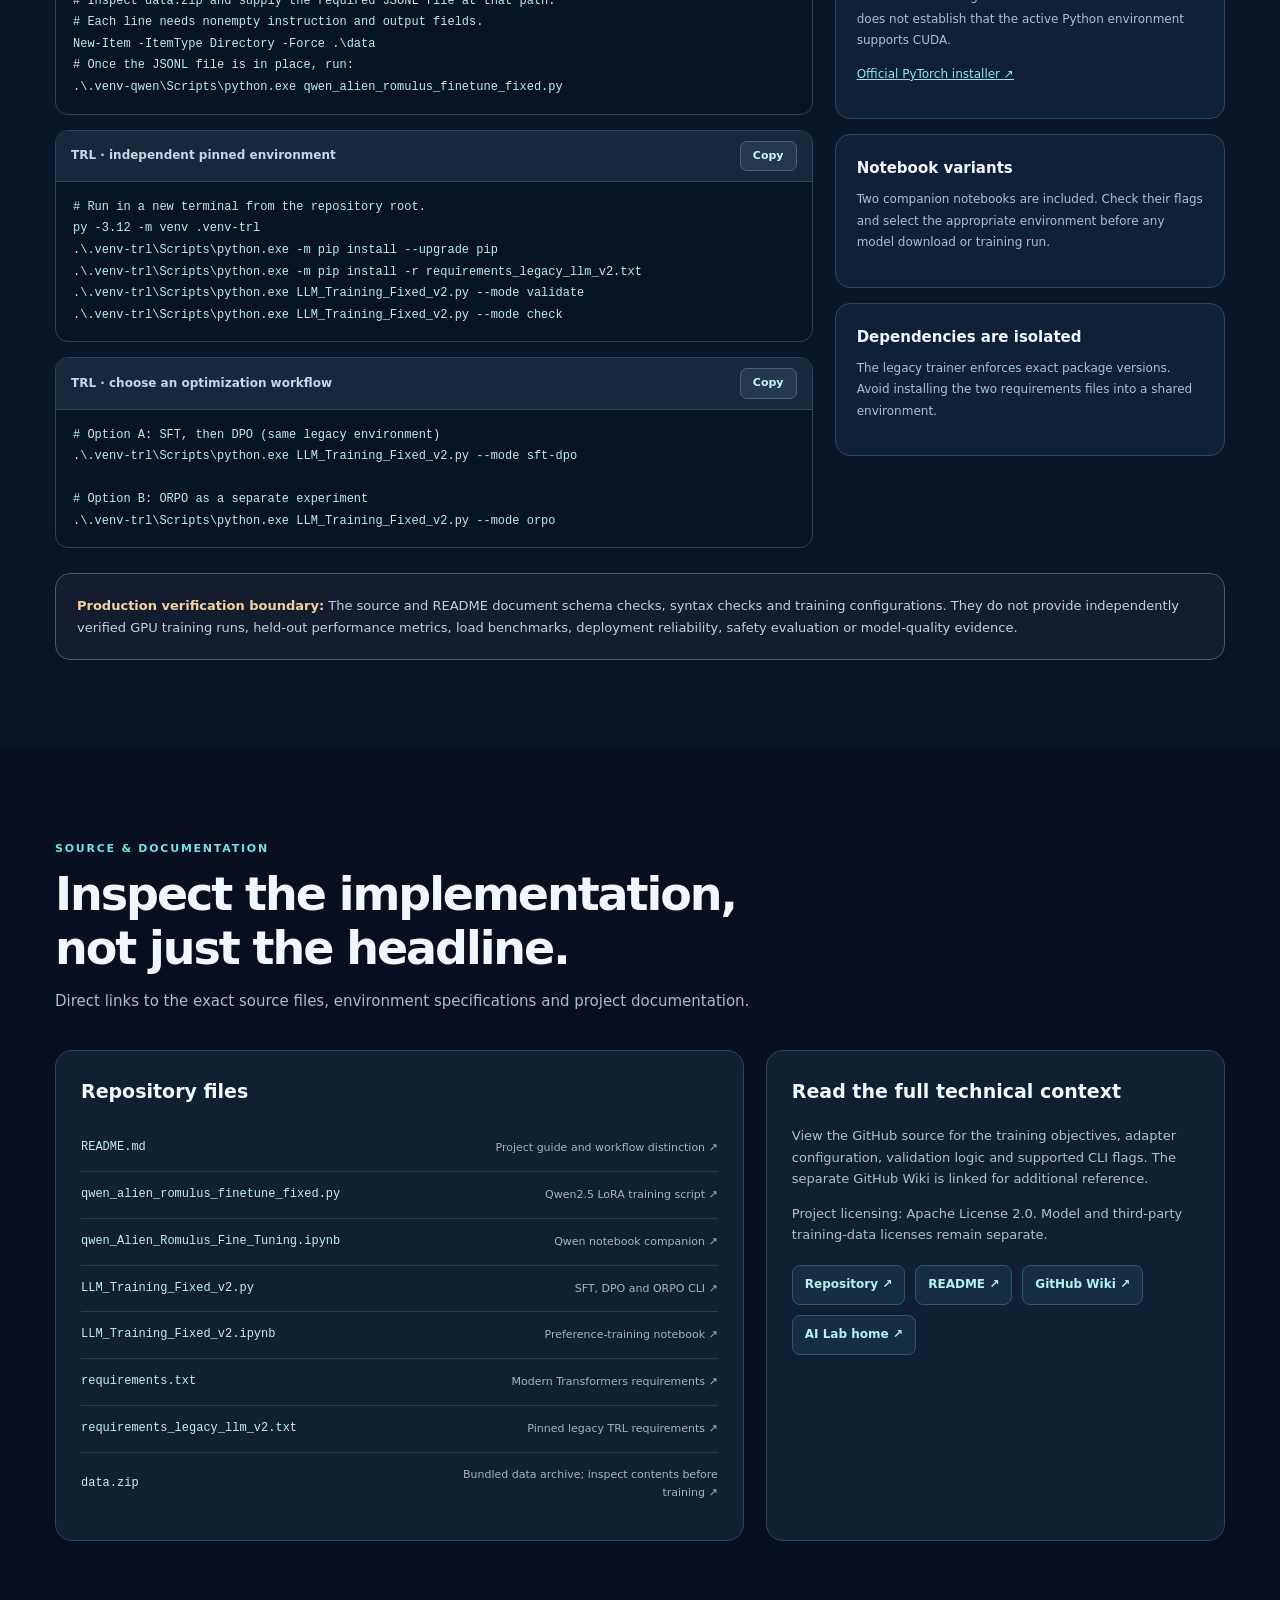
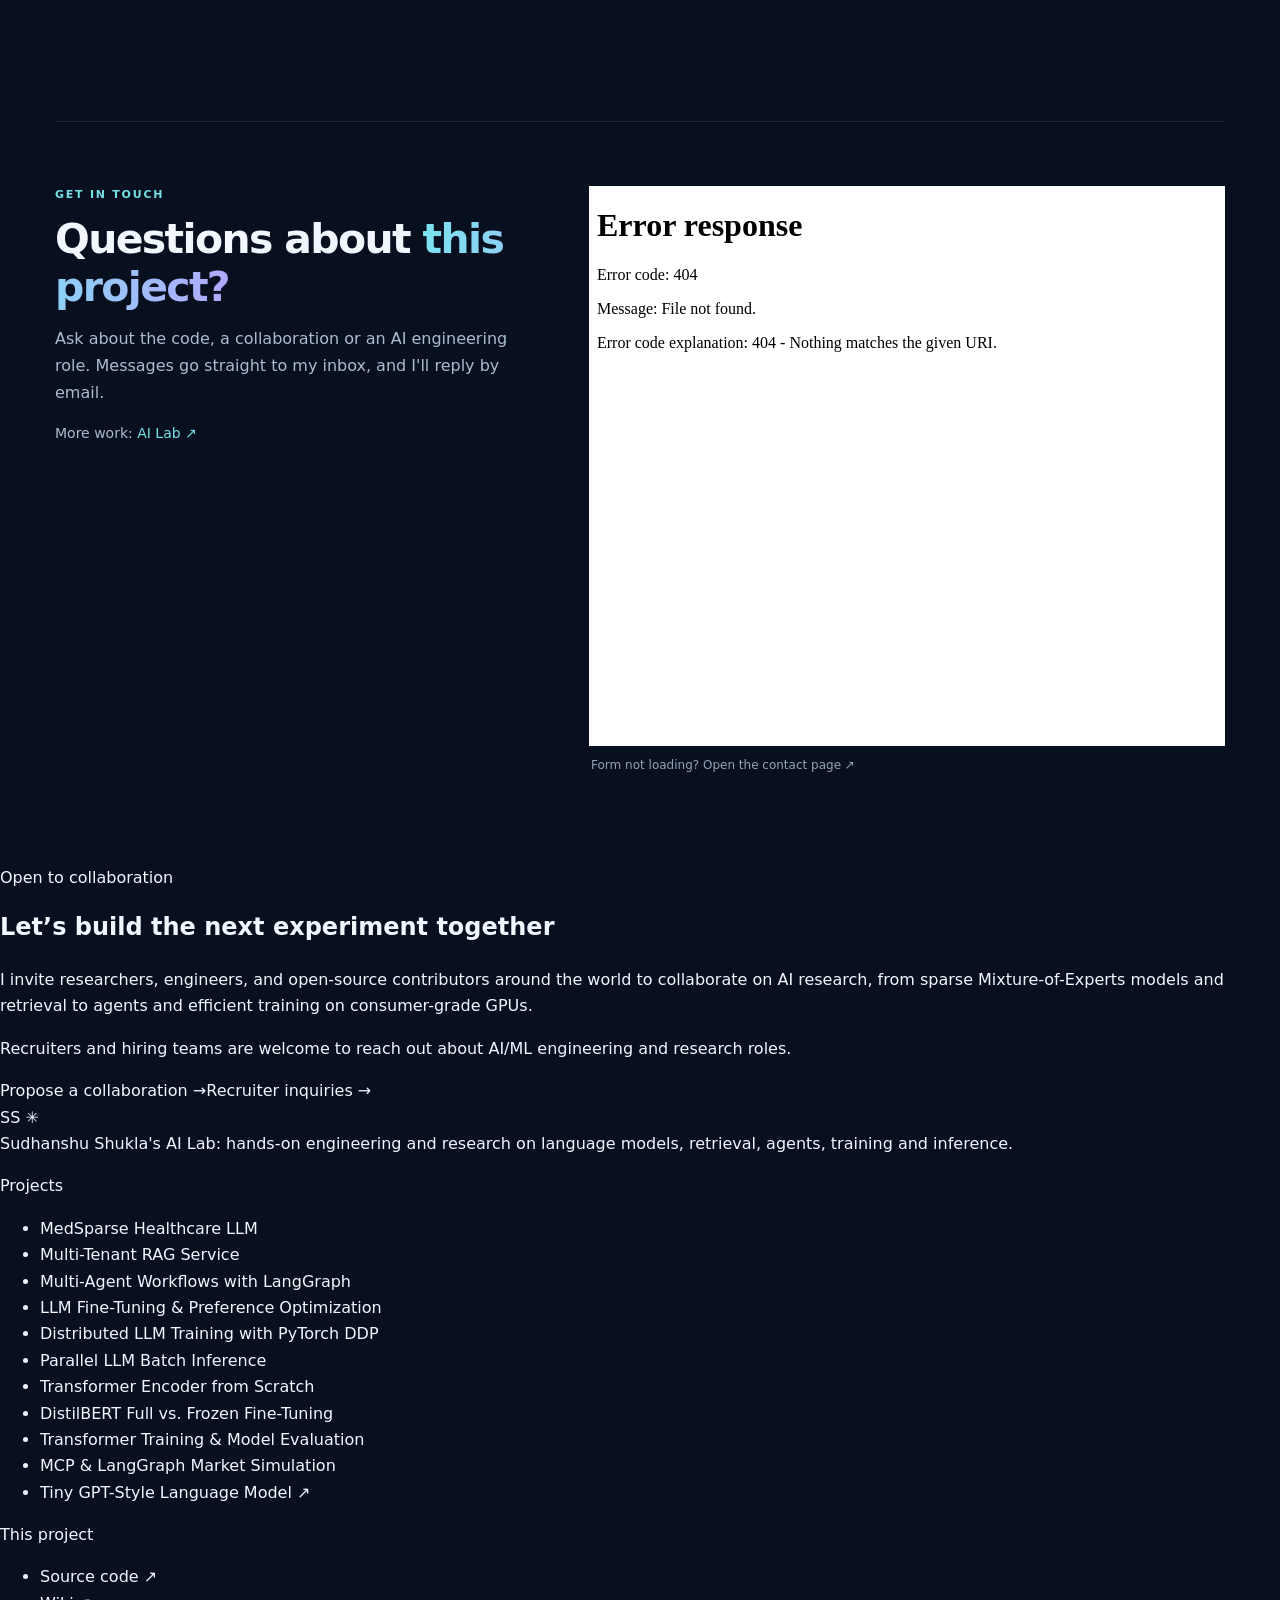
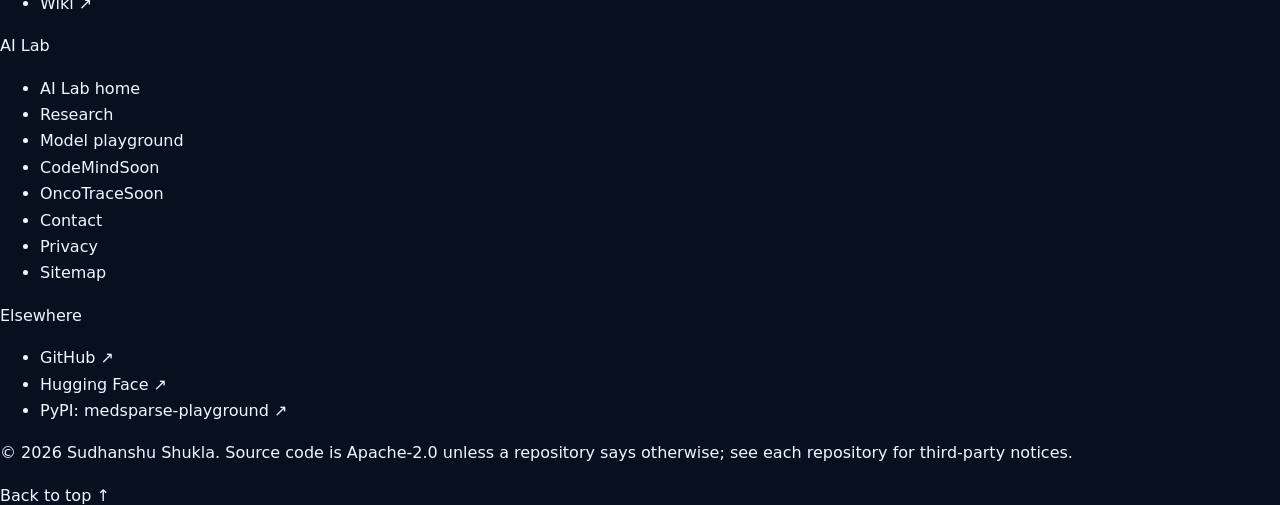
==== commit cba36dfc: "Add OncoTrace to project navigation and footer" ====
--- a/docs/index.html
+++ b/docs/index.html
@@ -33,7 +33,7 @@
 </head>
 <body>
 <a class="skip" href="#main">Skip to content</a>
-<!-- ailab:header:start --><header class="ailab-header" id="top"><div class="ailab-wrap ailab-bar"><a class="ailab-brand" href="/" aria-label="Sudhanshu Shukla's AI Lab home"><span class="ailab-mark" aria-hidden="true">SS</span><span class="ailab-brand-text"><strong>Sudhanshu Shukla</strong><small>AI Lab · GenAI Engineering</small></span></a><nav class="ailab-nav" aria-label="AI Lab"><details class="ailab-dd"><summary class="ailab-link">Projects<svg class="ailab-chev" aria-hidden="true" viewBox="0 0 12 12" fill="none" stroke="currentColor" stroke-width="1.8" stroke-linecap="round" stroke-linejoin="round"><path d="M2.5 4.5 6 8l3.5-3.5"/></svg></summary><div class="ailab-dd-panel"><div class="ailab-dd-grid"><div><div class="ailab-dd-group"><p class="ailab-group-label">Model training</p><ul><li><a class="ailab-proj" href="/MedSparse-Healthcare-LLM-From-Scratch/">MedSparse Healthcare LLM<small>38.8M sparse MoE, trained from scratch</small></a></li><li><a class="ailab-proj" href="/Pre-training-and-Fine-tuning/" aria-current="page">LLM Fine-Tuning &amp; Preference Optimization<small>LoRA, SFT, DPO and ORPO</small></a></li><li><a class="ailab-proj" href="/Distributed-Data-Parallel-Processing/">Distributed LLM Training with PyTorch DDP<small>torchrun, Gloo/NCCL, LoRA</small></a></li><li><a class="ailab-proj" href="/LLM-from-scratch/">Transformer Encoder from Scratch<small>Hand-built attention in PyTorch</small></a></li><li><a class="ailab-proj" href="/Full-Fine-Training-Pre-Training-Mid-Training/">DistilBERT Full vs. Frozen Fine-Tuning<small>Full encoder vs head-only training</small></a></li><li><a class="ailab-proj" href="/Transformers-Training/">Transformer Training &amp; Model Evaluation<small>DistilBERT classification walkthrough</small></a></li><li><a class="ailab-proj" href="https://huggingface.co/sudhanshu42844/my-tiny-llm" target="_blank" rel="noopener noreferrer">Tiny GPT-Style Language Model<span class="ailab-ext" aria-hidden="true"> ↗</span><small>1.06M parameters, on Hugging Face</small></a></li></ul></div></div><div><div class="ailab-dd-group"><p class="ailab-group-label">Retrieval &amp; RAG</p><ul><li><a class="ailab-proj" href="/RAG-service/">Multi-Tenant RAG Service<small>Qdrant, FastAPI, tenant isolation</small></a></li></ul></div><div class="ailab-dd-group"><p class="ailab-group-label">Agents &amp; MCP</p><ul><li><a class="ailab-proj" href="/Multi-agents-using-LangGraph/">Multi-Agent Workflows with LangGraph<small>StateGraph, reducers, subgraphs</small></a></li><li><a class="ailab-proj" href="/Stock-market-trading-Application-using-MCP-langchain-langgraph/">MCP &amp; LangGraph Market Simulation<small>MCP servers and a ReAct tool loop</small></a></li></ul></div><div class="ailab-dd-group"><p class="ailab-group-label">Inference &amp; scale</p><ul><li><a class="ailab-proj" href="/Parallel-LLM-Inference/">Parallel LLM Batch Inference<small>Per-GPU replicas, ordered JSONL</small></a></li></ul></div></div></div><a class="ailab-dd-all" href="/#projects">Browse all 11 projects <span aria-hidden="true">→</span></a></div></details><a class="ailab-link" href="/research/">Research</a><a class="ailab-link" href="/playground/">Playground</a><a class="ailab-link" href="/contact.html">Contact</a><a class="ailab-gh" href="https://github.com/su394611-del" target="_blank" rel="noopener noreferrer"><svg class="ailab-ico" aria-hidden="true" width="17" height="17" viewBox="0 0 24 24" fill="currentColor"><path d="M12 .9C5.86.9.9 5.88.9 12.03c0 4.92 3.19 9.1 7.62 10.57.56.1.76-.24.76-.54v-2.11c-3.1.67-3.76-1.32-3.76-1.32-.5-1.28-1.24-1.62-1.24-1.62-1.02-.7.08-.68.08-.68 1.13.08 1.73 1.16 1.73 1.16 1.01 1.73 2.65 1.23 3.3.94.1-.73.39-1.23.72-1.52-2.47-.28-5.07-1.24-5.07-5.5 0-1.21.44-2.19 1.15-2.96-.12-.28-.5-1.4.11-2.91 0 0 .94-.3 3.06 1.13a10.67 10.67 0 0 1 5.58 0c2.12-1.44 3.05-1.13 3.05-1.13.61 1.51.23 2.63.11 2.91.72.77 1.15 1.75 1.15 2.97 0 4.26-2.6 5.21-5.08 5.49.4.35.75 1.04.75 2.1v3.12c0 .3.2.65.77.54 4.42-1.48 7.6-5.65 7.6-10.56C23.1 5.88 18.14.9 12 .9Z"/></svg><span>GitHub</span><span aria-hidden="true">↗</span></a></nav><details class="ailab-menu"><summary><svg class="ailab-menu-icon" aria-hidden="true" viewBox="0 0 16 16" fill="none" stroke="currentColor" stroke-width="1.8" stroke-linecap="round"><path class="ailab-burger" d="M2 4h12M2 8h12M2 12h12"/><path class="ailab-x" d="M3.5 3.5l9 9M12.5 3.5l-9 9"/></svg><span>Menu</span></summary><nav class="ailab-menu-panel" aria-label="AI Lab menu"><p class="ailab-group-label">AI Lab</p><div class="ailab-menu-links"><a class="ailab-link" href="/">AI Lab home</a><a class="ailab-link" href="/#projects">All projects</a><a class="ailab-link" href="/research/">Research</a><a class="ailab-link" href="/playground/">Playground</a><a class="ailab-link" href="/contact.html">Contact</a><a class="ailab-link" href="https://github.com/su394611-del" target="_blank" rel="noopener noreferrer">GitHub <span aria-hidden="true">↗</span></a></div><p class="ailab-group-label">Projects</p><ul><li><a class="ailab-proj" href="/MedSparse-Healthcare-LLM-From-Scratch/">MedSparse Healthcare LLM<small>38.8M sparse MoE, trained from scratch</small></a></li><li><a class="ailab-proj" href="/RAG-service/">Multi-Tenant RAG Service<small>Qdrant, FastAPI, tenant isolation</small></a></li><li><a class="ailab-proj" href="/Multi-agents-using-LangGraph/">Multi-Agent Workflows with LangGraph<small>StateGraph, reducers, subgraphs</small></a></li><li><a class="ailab-proj" href="/Pre-training-and-Fine-tuning/" aria-current="page">LLM Fine-Tuning &amp; Preference Optimization<small>LoRA, SFT, DPO and ORPO</small></a></li><li><a class="ailab-proj" href="/Distributed-Data-Parallel-Processing/">Distributed LLM Training with PyTorch DDP<small>torchrun, Gloo/NCCL, LoRA</small></a></li><li><a class="ailab-proj" href="/Parallel-LLM-Inference/">Parallel LLM Batch Inference<small>Per-GPU replicas, ordered JSONL</small></a></li><li><a class="ailab-proj" href="/LLM-from-scratch/">Transformer Encoder from Scratch<small>Hand-built attention in PyTorch</small></a></li><li><a class="ailab-proj" href="/Full-Fine-Training-Pre-Training-Mid-Training/">DistilBERT Full vs. Frozen Fine-Tuning<small>Full encoder vs head-only training</small></a></li><li><a class="ailab-proj" href="/Transformers-Training/">Transformer Training &amp; Model Evaluation<small>DistilBERT classification walkthrough</small></a></li><li><a class="ailab-proj" href="/Stock-market-trading-Application-using-MCP-langchain-langgraph/">MCP &amp; LangGraph Market Simulation<small>MCP servers and a ReAct tool loop</small></a></li><li><a class="ailab-proj" href="https://huggingface.co/sudhanshu42844/my-tiny-llm" target="_blank" rel="noopener noreferrer">Tiny GPT-Style Language Model<span class="ailab-ext" aria-hidden="true"> ↗</span><small>1.06M parameters, on Hugging Face</small></a></li></ul></nav></details></div></header><nav class="ailab-subnav" aria-label="LLM Fine-Tuning &amp; Preference Optimization sections"><div class="ailab-wrap ailab-subnav-inner"><a class="ailab-subnav-home" href="/" aria-label="AI Lab home"><span class="ailab-mark" aria-hidden="true">SS</span></a><a class="ailab-subnav-title" href="#top">LLM Fine-Tuning &amp; Preference Optimization</a><div class="ailab-subnav-links"><a href="#architecture">Architecture</a><a href="#capabilities">Capabilities</a><a href="#training">Training</a><a href="#implementation">Run locally</a><a href="#source">Source</a><a href="#contact">Contact</a></div><a class="ailab-subnav-cta" href="https://github.com/su394611-del/Pre-training-and-Fine-tuning" target="_blank" rel="noopener noreferrer"><span class="ailab-cta-word">Source</span><svg class="ailab-ico" aria-hidden="true" width="15" height="15" viewBox="0 0 24 24" fill="currentColor"><path d="M12 .9C5.86.9.9 5.88.9 12.03c0 4.92 3.19 9.1 7.62 10.57.56.1.76-.24.76-.54v-2.11c-3.1.67-3.76-1.32-3.76-1.32-.5-1.28-1.24-1.62-1.24-1.62-1.02-.7.08-.68.08-.68 1.13.08 1.73 1.16 1.73 1.16 1.01 1.73 2.65 1.23 3.3.94.1-.73.39-1.23.72-1.52-2.47-.28-5.07-1.24-5.07-5.5 0-1.21.44-2.19 1.15-2.96-.12-.28-.5-1.4.11-2.91 0 0 .94-.3 3.06 1.13a10.67 10.67 0 0 1 5.58 0c2.12-1.44 3.05-1.13 3.05-1.13.61 1.51.23 2.63.11 2.91.72.77 1.15 1.75 1.15 2.97 0 4.26-2.6 5.21-5.08 5.49.4.35.75 1.04.75 2.1v3.12c0 .3.2.65.77.54 4.42-1.48 7.6-5.65 7.6-10.56C23.1 5.88 18.14.9 12 .9Z"/></svg><span aria-hidden="true">↗</span><span class="ailab-sr"> on GitHub</span></a></div></nav><!-- ailab:header:end -->
+<!-- ailab:header:start --><header class="ailab-header" id="top"><div class="ailab-wrap ailab-bar"><a class="ailab-brand" href="/" aria-label="Sudhanshu Shukla's AI Lab home"><span class="ailab-mark" aria-hidden="true">SS</span><span class="ailab-brand-text"><strong>Sudhanshu Shukla</strong><small>AI Lab · GenAI Engineering</small></span></a><nav class="ailab-nav" aria-label="AI Lab"><details class="ailab-dd"><summary class="ailab-link">Projects<svg class="ailab-chev" aria-hidden="true" viewBox="0 0 12 12" fill="none" stroke="currentColor" stroke-width="1.8" stroke-linecap="round" stroke-linejoin="round"><path d="M2.5 4.5 6 8l3.5-3.5"/></svg></summary><div class="ailab-dd-panel"><div class="ailab-dd-grid"><div><div class="ailab-dd-group"><p class="ailab-group-label">Model training</p><ul><li><a class="ailab-proj" href="/MedSparse-Healthcare-LLM-From-Scratch/">MedSparse Healthcare LLM<small>38.8M sparse MoE, trained from scratch</small></a></li><li><a class="ailab-proj" href="/Pre-training-and-Fine-tuning/" aria-current="page">LLM Fine-Tuning &amp; Preference Optimization<small>LoRA, SFT, DPO and ORPO</small></a></li><li><a class="ailab-proj" href="/Distributed-Data-Parallel-Processing/">Distributed LLM Training with PyTorch DDP<small>torchrun, Gloo/NCCL, LoRA</small></a></li><li><a class="ailab-proj" href="/LLM-from-scratch/">Transformer Encoder from Scratch<small>Hand-built attention in PyTorch</small></a></li><li><a class="ailab-proj" href="/Full-Fine-Training-Pre-Training-Mid-Training/">DistilBERT Full vs. Frozen Fine-Tuning<small>Full encoder vs head-only training</small></a></li><li><a class="ailab-proj" href="/Transformers-Training/">Transformer Training &amp; Model Evaluation<small>DistilBERT classification walkthrough</small></a></li><li><a class="ailab-proj" href="https://huggingface.co/sudhanshu42844/my-tiny-llm" target="_blank" rel="noopener noreferrer">Tiny GPT-Style Language Model<span class="ailab-ext" aria-hidden="true"> ↗</span><small>1.06M parameters, on Hugging Face</small></a></li></ul></div></div><div><div class="ailab-dd-group"><p class="ailab-group-label">Retrieval &amp; RAG</p><ul><li><a class="ailab-proj" href="/RAG-service/">Multi-Tenant RAG Service<small>Qdrant, FastAPI, tenant isolation</small></a></li></ul></div><div class="ailab-dd-group"><p class="ailab-group-label">Agents &amp; MCP</p><ul><li><a class="ailab-proj" href="/Multi-agents-using-LangGraph/">Multi-Agent Workflows with LangGraph<small>StateGraph, reducers, subgraphs</small></a></li><li><a class="ailab-proj" href="/Stock-market-trading-Application-using-MCP-langchain-langgraph/">MCP &amp; LangGraph Market Simulation<small>MCP servers and a ReAct tool loop</small></a></li></ul></div><div class="ailab-dd-group"><p class="ailab-group-label">Inference &amp; scale</p><ul><li><a class="ailab-proj" href="/Parallel-LLM-Inference/">Parallel LLM Batch Inference<small>Per-GPU replicas, ordered JSONL</small></a></li></ul></div></div></div><a class="ailab-dd-all" href="/#projects">Browse all 11 projects <span aria-hidden="true">→</span></a></div></details><a class="ailab-link" href="/research/">Research</a><a class="ailab-link" href="/oncotrace/">OncoTrace</a><a class="ailab-link" href="/playground/">Playground</a><a class="ailab-link" href="/contact.html">Contact</a><a class="ailab-gh" href="https://github.com/su394611-del" target="_blank" rel="noopener noreferrer"><svg class="ailab-ico" aria-hidden="true" width="17" height="17" viewBox="0 0 24 24" fill="currentColor"><path d="M12 .9C5.86.9.9 5.88.9 12.03c0 4.92 3.19 9.1 7.62 10.57.56.1.76-.24.76-.54v-2.11c-3.1.67-3.76-1.32-3.76-1.32-.5-1.28-1.24-1.62-1.24-1.62-1.02-.7.08-.68.08-.68 1.13.08 1.73 1.16 1.73 1.16 1.01 1.73 2.65 1.23 3.3.94.1-.73.39-1.23.72-1.52-2.47-.28-5.07-1.24-5.07-5.5 0-1.21.44-2.19 1.15-2.96-.12-.28-.5-1.4.11-2.91 0 0 .94-.3 3.06 1.13a10.67 10.67 0 0 1 5.58 0c2.12-1.44 3.05-1.13 3.05-1.13.61 1.51.23 2.63.11 2.91.72.77 1.15 1.75 1.15 2.97 0 4.26-2.6 5.21-5.08 5.49.4.35.75 1.04.75 2.1v3.12c0 .3.2.65.77.54 4.42-1.48 7.6-5.65 7.6-10.56C23.1 5.88 18.14.9 12 .9Z"/></svg><span>GitHub</span><span aria-hidden="true">↗</span></a></nav><details class="ailab-menu"><summary><svg class="ailab-menu-icon" aria-hidden="true" viewBox="0 0 16 16" fill="none" stroke="currentColor" stroke-width="1.8" stroke-linecap="round"><path class="ailab-burger" d="M2 4h12M2 8h12M2 12h12"/><path class="ailab-x" d="M3.5 3.5l9 9M12.5 3.5l-9 9"/></svg><span>Menu</span></summary><nav class="ailab-menu-panel" aria-label="AI Lab menu"><p class="ailab-group-label">AI Lab</p><div class="ailab-menu-links"><a class="ailab-link" href="/">AI Lab home</a><a class="ailab-link" href="/#projects">All projects</a><a class="ailab-link" href="/research/">Research</a><a class="ailab-link" href="/oncotrace/">OncoTrace</a><a class="ailab-link" href="/playground/">Playground</a><a class="ailab-link" href="/contact.html">Contact</a><a class="ailab-link" href="https://github.com/su394611-del" target="_blank" rel="noopener noreferrer">GitHub <span aria-hidden="true">↗</span></a></div><p class="ailab-group-label">Projects</p><ul><li><a class="ailab-proj" href="/MedSparse-Healthcare-LLM-From-Scratch/">MedSparse Healthcare LLM<small>38.8M sparse MoE, trained from scratch</small></a></li><li><a class="ailab-proj" href="/RAG-service/">Multi-Tenant RAG Service<small>Qdrant, FastAPI, tenant isolation</small></a></li><li><a class="ailab-proj" href="/Multi-agents-using-LangGraph/">Multi-Agent Workflows with LangGraph<small>StateGraph, reducers, subgraphs</small></a></li><li><a class="ailab-proj" href="/Pre-training-and-Fine-tuning/" aria-current="page">LLM Fine-Tuning &amp; Preference Optimization<small>LoRA, SFT, DPO and ORPO</small></a></li><li><a class="ailab-proj" href="/Distributed-Data-Parallel-Processing/">Distributed LLM Training with PyTorch DDP<small>torchrun, Gloo/NCCL, LoRA</small></a></li><li><a class="ailab-proj" href="/Parallel-LLM-Inference/">Parallel LLM Batch Inference<small>Per-GPU replicas, ordered JSONL</small></a></li><li><a class="ailab-proj" href="/LLM-from-scratch/">Transformer Encoder from Scratch<small>Hand-built attention in PyTorch</small></a></li><li><a class="ailab-proj" href="/Full-Fine-Training-Pre-Training-Mid-Training/">DistilBERT Full vs. Frozen Fine-Tuning<small>Full encoder vs head-only training</small></a></li><li><a class="ailab-proj" href="/Transformers-Training/">Transformer Training &amp; Model Evaluation<small>DistilBERT classification walkthrough</small></a></li><li><a class="ailab-proj" href="/Stock-market-trading-Application-using-MCP-langchain-langgraph/">MCP &amp; LangGraph Market Simulation<small>MCP servers and a ReAct tool loop</small></a></li><li><a class="ailab-proj" href="https://huggingface.co/sudhanshu42844/my-tiny-llm" target="_blank" rel="noopener noreferrer">Tiny GPT-Style Language Model<span class="ailab-ext" aria-hidden="true"> ↗</span><small>1.06M parameters, on Hugging Face</small></a></li></ul></nav></details></div></header><nav class="ailab-subnav" aria-label="LLM Fine-Tuning &amp; Preference Optimization sections"><div class="ailab-wrap ailab-subnav-inner"><a class="ailab-subnav-home" href="/" aria-label="AI Lab home"><span class="ailab-mark" aria-hidden="true">SS</span></a><a class="ailab-subnav-title" href="#top">LLM Fine-Tuning &amp; Preference Optimization</a><div class="ailab-subnav-links"><a href="#architecture">Architecture</a><a href="#capabilities">Capabilities</a><a href="#training">Training</a><a href="#implementation">Run locally</a><a href="#source">Source</a><a href="#contact">Contact</a></div><a class="ailab-subnav-cta" href="https://github.com/su394611-del/Pre-training-and-Fine-tuning" target="_blank" rel="noopener noreferrer"><span class="ailab-cta-word">Source</span><svg class="ailab-ico" aria-hidden="true" width="15" height="15" viewBox="0 0 24 24" fill="currentColor"><path d="M12 .9C5.86.9.9 5.88.9 12.03c0 4.92 3.19 9.1 7.62 10.57.56.1.76-.24.76-.54v-2.11c-3.1.67-3.76-1.32-3.76-1.32-.5-1.28-1.24-1.62-1.24-1.62-1.02-.7.08-.68.08-.68 1.13.08 1.73 1.16 1.73 1.16 1.01 1.73 2.65 1.23 3.3.94.1-.73.39-1.23.72-1.52-2.47-.28-5.07-1.24-5.07-5.5 0-1.21.44-2.19 1.15-2.96-.12-.28-.5-1.4.11-2.91 0 0 .94-.3 3.06 1.13a10.67 10.67 0 0 1 5.58 0c2.12-1.44 3.05-1.13 3.05-1.13.61 1.51.23 2.63.11 2.91.72.77 1.15 1.75 1.15 2.97 0 4.26-2.6 5.21-5.08 5.49.4.35.75 1.04.75 2.1v3.12c0 .3.2.65.77.54 4.42-1.48 7.6-5.65 7.6-10.56C23.1 5.88 18.14.9 12 .9Z"/></svg><span aria-hidden="true">↗</span><span class="ailab-sr"> on GitHub</span></a></div></nav><!-- ailab:header:end -->
 <main id="main">
 <section class="hero"><div class="container hero-grid"><div><span class="eyebrow">LLM fine-tuning workflows</span><h1>Fine-tune the model.<br><span>Optimize the preference.</span></h1><p class="lead">A source-first engineering reference for Qwen2.5 LoRA, supervised fine-tuning, Direct Preference Optimization and ORPO. Explore isolated training stacks, data contracts, adapter outputs and detailed Python implementations using PyTorch, Hugging Face Transformers, PEFT and TRL.</p><div class="button-row"><a class="btn btn-main" href="#architecture">Explore the architecture <span aria-hidden="true">↗</span></a><a class="btn btn-ghost" href="https://github.com/su394611-del/Pre-training-and-Fine-tuning" target="_blank" rel="noopener noreferrer">View source on GitHub ↗</a></div><div class="tagline"><span class="tag">Qwen2.5-0.5B-Instruct</span><span class="tag">LoRA / PEFT</span><span class="tag">SFT → DPO</span><span class="tag">ORPO</span><span class="tag">Python + Jupyter</span></div></div><div class="hero-art" role="img" aria-label="Two post-training paths: Qwen2.5 to LoRA adapter and SFT to DPO or independent ORPO"><div class="art-top"><span class="art-label">POST-TRAINING ENGINEERING</span><span class="art-status">TWO ISOLATED STACKS</span></div><div class="art-title">Model adaptation and preference alignment</div><div class="graphrow"><div class="graphbox accent">Qwen2.5 <small>0.5B-Instruct</small></div><div class="graphbox accent">SmolLM <small>135M default</small></div></div><div class="graph-arrow">↓ <span data-presentation="display-inline-block-width-46"></span> ↓</div><div class="graphrow"><div class="graphbox">PEFT / LoRA <small>q_proj · v_proj</small></div><div class="graphbox">SFT <small>Instruction responses</small></div></div><div class="graph-arrow">↓ <span data-presentation="display-inline-block-width-46"></span> ↓</div><div class="graphrow"><div class="graphbox pink">Adapter output <small>Base model required</small></div><div class="graphbox pink">DPO / ORPO <small>Separate alternatives</small></div></div><div class="art-foot"><span>TRANSFORMERS <strong>5.x</strong></span><span>LEGACY TRL <strong>0.8.6</strong></span></div></div></div></section>
 <div class="stats"><div class="container stats-inner"><div class="stat"><strong>2</strong><span>Independent training environments</span></div><div class="stat"><strong>49</strong><span>Qwen instruction/answer records described in README</span></div><div class="stat"><strong>6</strong><span>Embedded SFT examples</span></div><div class="stat"><strong>5</strong><span>Embedded preference pairs</span></div></div></div>
@@ -89,7 +89,7 @@
 </div>
 </section>
 </main>
-<!-- ailab:footer:start --><footer class="ailab-footer"><section class="ailab-wrap ailab-invite" aria-labelledby="ailab-invite-title"><div class="ailab-invite-copy"><p class="ailab-group-label">Open to collaboration</p><h2 class="ailab-invite-title" id="ailab-invite-title">Let’s build the next experiment together</h2><p class="ailab-invite-text">I invite researchers, engineers, and open-source contributors around the world to collaborate on AI research, from sparse Mixture-of-Experts models and retrieval to agents and efficient training on consumer-grade GPUs.</p><p class="ailab-invite-text">Recruiters and hiring teams are welcome to reach out about AI/ML engineering and research roles.</p></div><div class="ailab-invite-actions"><a class="ailab-invite-cta is-primary" href="/contact.html">Propose a collaboration <span aria-hidden="true">→</span></a><a class="ailab-invite-cta" href="/contact.html">Recruiter inquiries <span aria-hidden="true">→</span></a></div></section><div class="ailab-wrap ailab-footer-grid" data-columns="3"><div class="ailab-footer-brand"><a class="ailab-wordmark" href="/" aria-label="AI Lab home">SS <span aria-hidden="true">✳</span></a><p class="ailab-footer-about">Sudhanshu Shukla&#x27;s AI Lab: hands-on engineering and research on language models, retrieval, agents, training and inference.</p></div><nav class="ailab-footer-col ailab-col-projects" aria-label="Projects"><p class="ailab-group-label">Projects</p><ul><li><a href="/MedSparse-Healthcare-LLM-From-Scratch/">MedSparse Healthcare LLM</a></li><li><a href="/RAG-service/">Multi-Tenant RAG Service</a></li><li><a href="/Multi-agents-using-LangGraph/">Multi-Agent Workflows with LangGraph</a></li><li><a href="/Pre-training-and-Fine-tuning/" aria-current="page">LLM Fine-Tuning &amp; Preference Optimization</a></li><li><a href="/Distributed-Data-Parallel-Processing/">Distributed LLM Training with PyTorch DDP</a></li><li><a href="/Parallel-LLM-Inference/">Parallel LLM Batch Inference</a></li><li><a href="/LLM-from-scratch/">Transformer Encoder from Scratch</a></li><li><a href="/Full-Fine-Training-Pre-Training-Mid-Training/">DistilBERT Full vs. Frozen Fine-Tuning</a></li><li><a href="/Transformers-Training/">Transformer Training &amp; Model Evaluation</a></li><li><a href="/Stock-market-trading-Application-using-MCP-langchain-langgraph/">MCP &amp; LangGraph Market Simulation</a></li><li><a href="https://huggingface.co/sudhanshu42844/my-tiny-llm" target="_blank" rel="noopener noreferrer">Tiny GPT-Style Language Model<span class="ailab-ext" aria-hidden="true"> ↗</span></a></li></ul></nav><nav class="ailab-footer-col" aria-label="This project"><p class="ailab-group-label">This project</p><ul><li><a href="https://github.com/su394611-del/Pre-training-and-Fine-tuning" target="_blank" rel="noopener noreferrer">Source code <span aria-hidden="true">↗</span></a></li><li><a href="https://github.com/su394611-del/Pre-training-and-Fine-tuning/wiki" target="_blank" rel="noopener noreferrer">Wiki <span aria-hidden="true">↗</span></a></li></ul></nav><nav class="ailab-footer-col ailab-col-lab" aria-label="AI Lab"><p class="ailab-group-label">AI Lab</p><ul><li><a href="/">AI Lab home</a></li><li><a href="/research/">Research</a></li><li><a href="/playground/">Model playground</a></li><li><a href="/codemind/">CodeMind</a><span class="ailab-badge">Soon</span></li><li><a href="/contact.html">Contact</a></li><li><a href="/privacy/">Privacy</a></li><li><a href="/sitemap.xml">Sitemap</a></li></ul></nav><nav class="ailab-footer-col" aria-label="Elsewhere"><p class="ailab-group-label">Elsewhere</p><ul><li><a href="https://github.com/su394611-del" target="_blank" rel="noopener noreferrer">GitHub <span aria-hidden="true">↗</span></a></li><li><a href="https://huggingface.co/sudhanshu42844" target="_blank" rel="noopener noreferrer">Hugging Face <span aria-hidden="true">↗</span></a></li><li><a href="https://pypi.org/project/medsparse-playground/" target="_blank" rel="noopener noreferrer">PyPI: medsparse-playground <span aria-hidden="true">↗</span></a></li></ul></nav></div><div class="ailab-wrap ailab-footer-bottom"><p>© 2026 Sudhanshu Shukla. Source code is Apache-2.0 unless a repository says otherwise; see each repository for third-party notices.</p><div class="ailab-footer-actions"><span class="ailab-privacy-slot" data-privacy-settings></span><a class="ailab-top-link" href="#top">Back to top <span aria-hidden="true">↑</span></a></div></div></footer><!-- ailab:footer:end -->
+<!-- ailab:footer:start --><footer class="ailab-footer"><section class="ailab-wrap ailab-invite" aria-labelledby="ailab-invite-title"><div class="ailab-invite-copy"><p class="ailab-group-label">Open to collaboration</p><h2 class="ailab-invite-title" id="ailab-invite-title">Let’s build the next experiment together</h2><p class="ailab-invite-text">I invite researchers, engineers, and open-source contributors around the world to collaborate on AI research, from sparse Mixture-of-Experts models and retrieval to agents and efficient training on consumer-grade GPUs.</p><p class="ailab-invite-text">Recruiters and hiring teams are welcome to reach out about AI/ML engineering and research roles.</p></div><div class="ailab-invite-actions"><a class="ailab-invite-cta is-primary" href="/contact.html">Propose a collaboration <span aria-hidden="true">→</span></a><a class="ailab-invite-cta" href="/contact.html">Recruiter inquiries <span aria-hidden="true">→</span></a></div></section><div class="ailab-wrap ailab-footer-grid" data-columns="3"><div class="ailab-footer-brand"><a class="ailab-wordmark" href="/" aria-label="AI Lab home">SS <span aria-hidden="true">✳</span></a><p class="ailab-footer-about">Sudhanshu Shukla&#x27;s AI Lab: hands-on engineering and research on language models, retrieval, agents, training and inference.</p></div><nav class="ailab-footer-col ailab-col-projects" aria-label="Projects"><p class="ailab-group-label">Projects</p><ul><li><a href="/MedSparse-Healthcare-LLM-From-Scratch/">MedSparse Healthcare LLM</a></li><li><a href="/RAG-service/">Multi-Tenant RAG Service</a></li><li><a href="/Multi-agents-using-LangGraph/">Multi-Agent Workflows with LangGraph</a></li><li><a href="/Pre-training-and-Fine-tuning/" aria-current="page">LLM Fine-Tuning &amp; Preference Optimization</a></li><li><a href="/Distributed-Data-Parallel-Processing/">Distributed LLM Training with PyTorch DDP</a></li><li><a href="/Parallel-LLM-Inference/">Parallel LLM Batch Inference</a></li><li><a href="/LLM-from-scratch/">Transformer Encoder from Scratch</a></li><li><a href="/Full-Fine-Training-Pre-Training-Mid-Training/">DistilBERT Full vs. Frozen Fine-Tuning</a></li><li><a href="/Transformers-Training/">Transformer Training &amp; Model Evaluation</a></li><li><a href="/Stock-market-trading-Application-using-MCP-langchain-langgraph/">MCP &amp; LangGraph Market Simulation</a></li><li><a href="https://huggingface.co/sudhanshu42844/my-tiny-llm" target="_blank" rel="noopener noreferrer">Tiny GPT-Style Language Model<span class="ailab-ext" aria-hidden="true"> ↗</span></a></li></ul></nav><nav class="ailab-footer-col" aria-label="This project"><p class="ailab-group-label">This project</p><ul><li><a href="https://github.com/su394611-del/Pre-training-and-Fine-tuning" target="_blank" rel="noopener noreferrer">Source code <span aria-hidden="true">↗</span></a></li><li><a href="https://github.com/su394611-del/Pre-training-and-Fine-tuning/wiki" target="_blank" rel="noopener noreferrer">Wiki <span aria-hidden="true">↗</span></a></li></ul></nav><nav class="ailab-footer-col ailab-col-lab" aria-label="AI Lab"><p class="ailab-group-label">AI Lab</p><ul><li><a href="/">AI Lab home</a></li><li><a href="/research/">Research</a></li><li><a href="/playground/">Model playground</a></li><li><a href="/codemind/">CodeMind</a><span class="ailab-badge">Soon</span></li><li><a href="/oncotrace/">OncoTrace</a><span class="ailab-badge">Soon</span></li><li><a href="/contact.html">Contact</a></li><li><a href="/privacy/">Privacy</a></li><li><a href="/sitemap.xml">Sitemap</a></li></ul></nav><nav class="ailab-footer-col" aria-label="Elsewhere"><p class="ailab-group-label">Elsewhere</p><ul><li><a href="https://github.com/su394611-del" target="_blank" rel="noopener noreferrer">GitHub <span aria-hidden="true">↗</span></a></li><li><a href="https://huggingface.co/sudhanshu42844" target="_blank" rel="noopener noreferrer">Hugging Face <span aria-hidden="true">↗</span></a></li><li><a href="https://pypi.org/project/medsparse-playground/" target="_blank" rel="noopener noreferrer">PyPI: medsparse-playground <span aria-hidden="true">↗</span></a></li></ul></nav></div><div class="ailab-wrap ailab-footer-bottom"><p>© 2026 Sudhanshu Shukla. Source code is Apache-2.0 unless a repository says otherwise; see each repository for third-party notices.</p><div class="ailab-footer-actions"><span class="ailab-privacy-slot" data-privacy-settings></span><a class="ailab-top-link" href="#top">Back to top <span aria-hidden="true">↑</span></a></div></div></footer><!-- ailab:footer:end -->
 <script src="page-behavior.js"></script>
 <script src="contact-frame.js"></script>
 
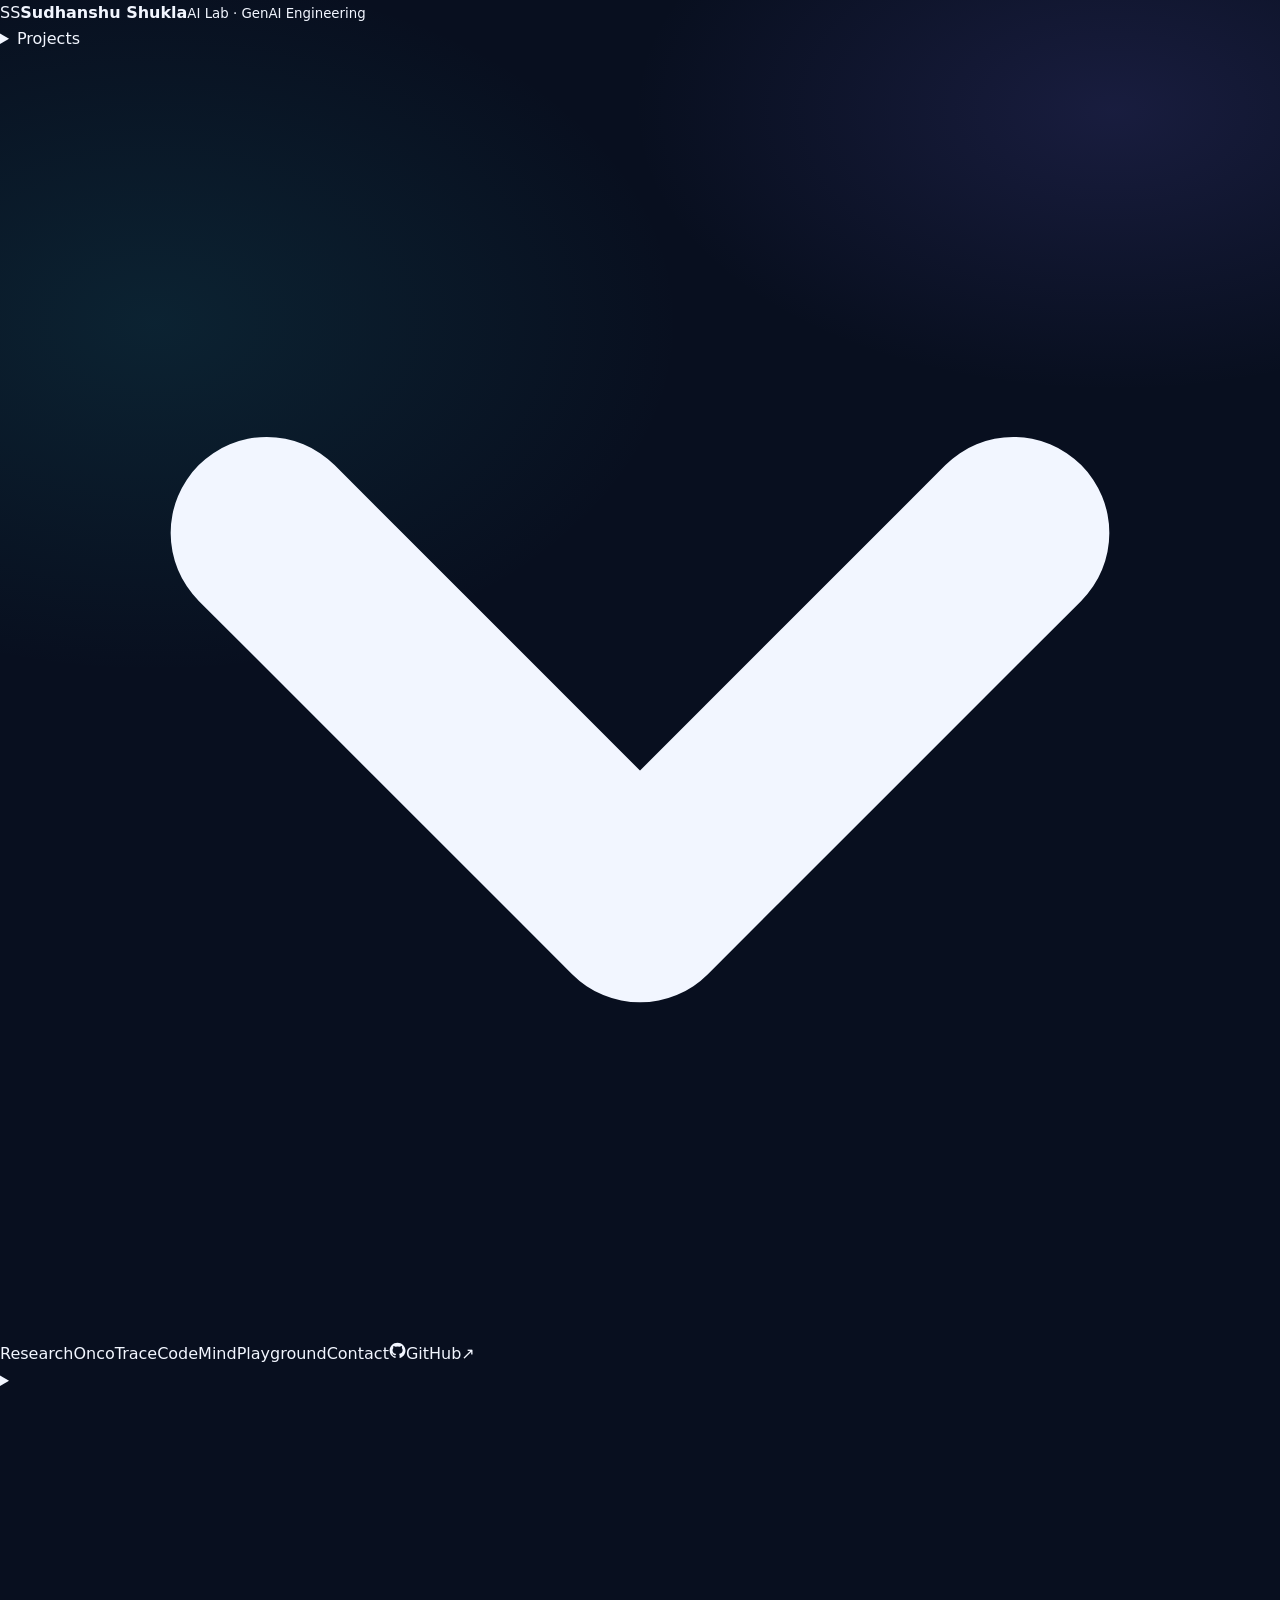
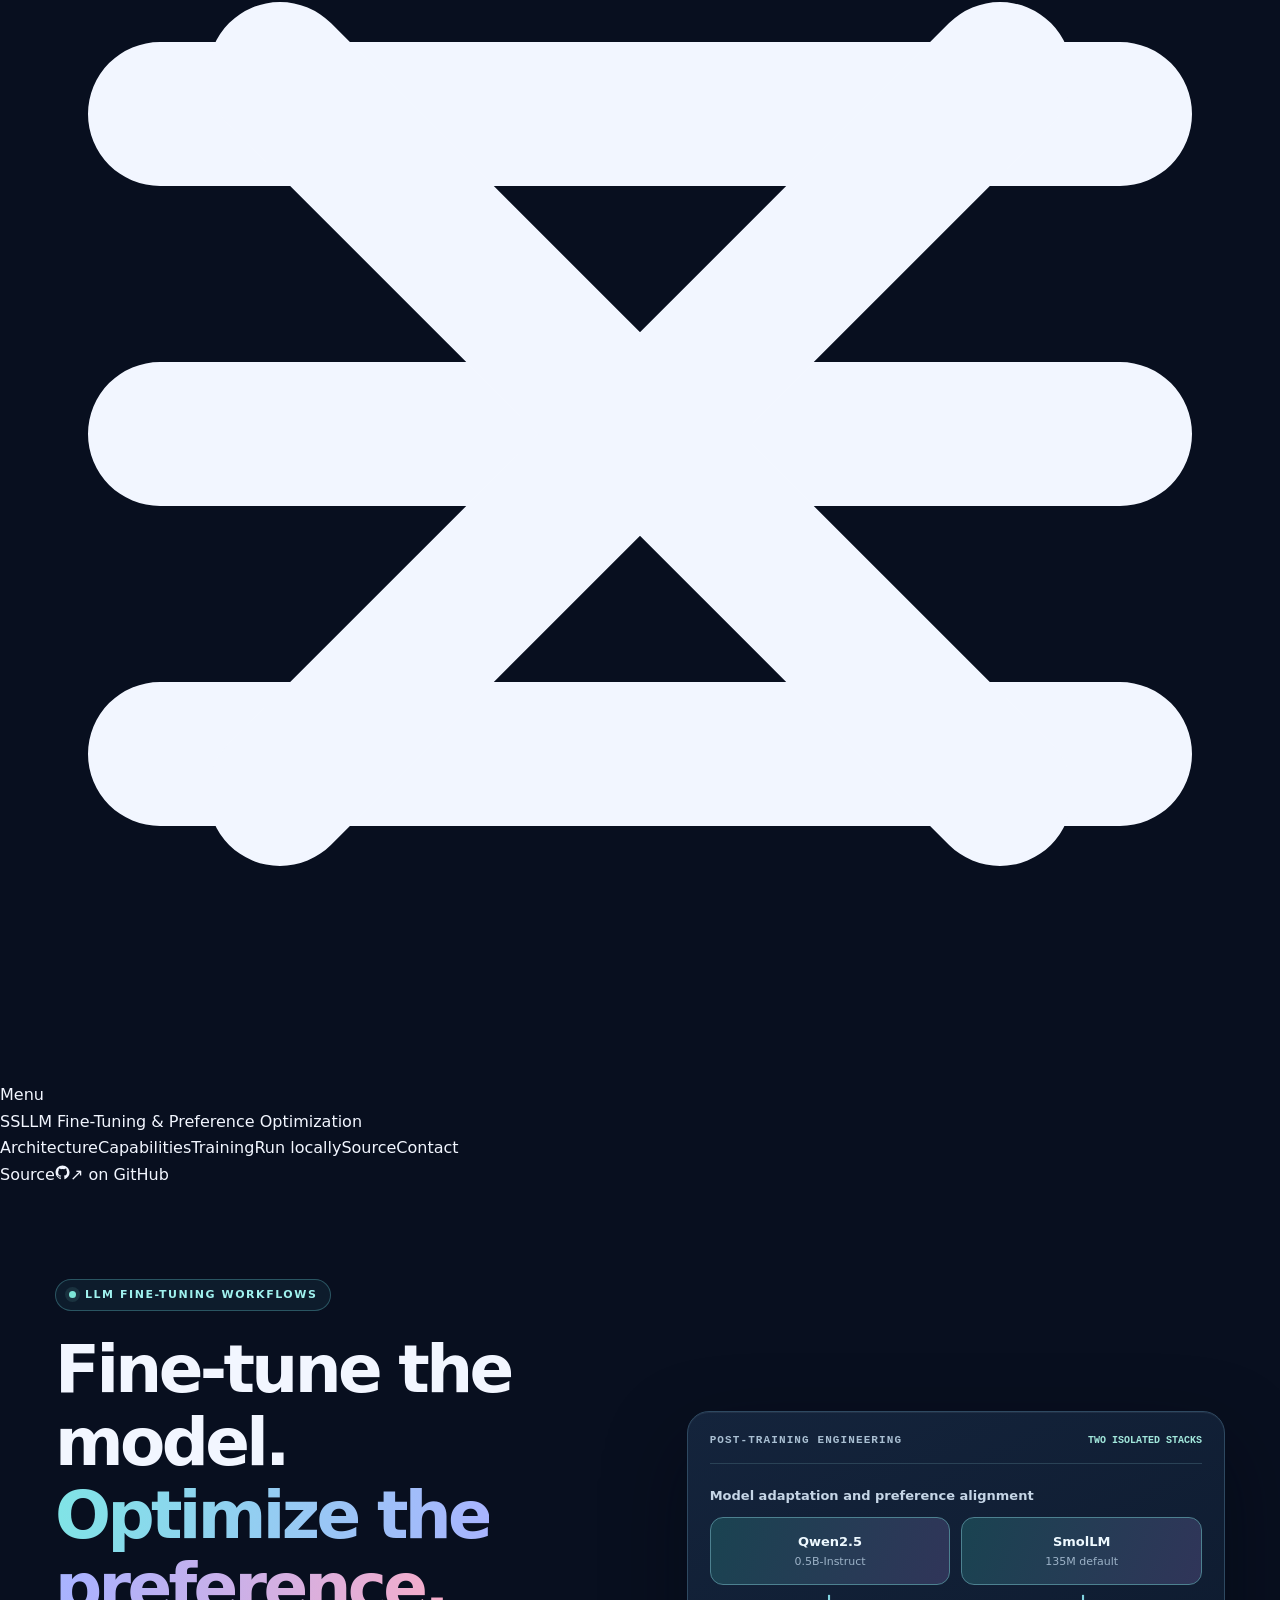
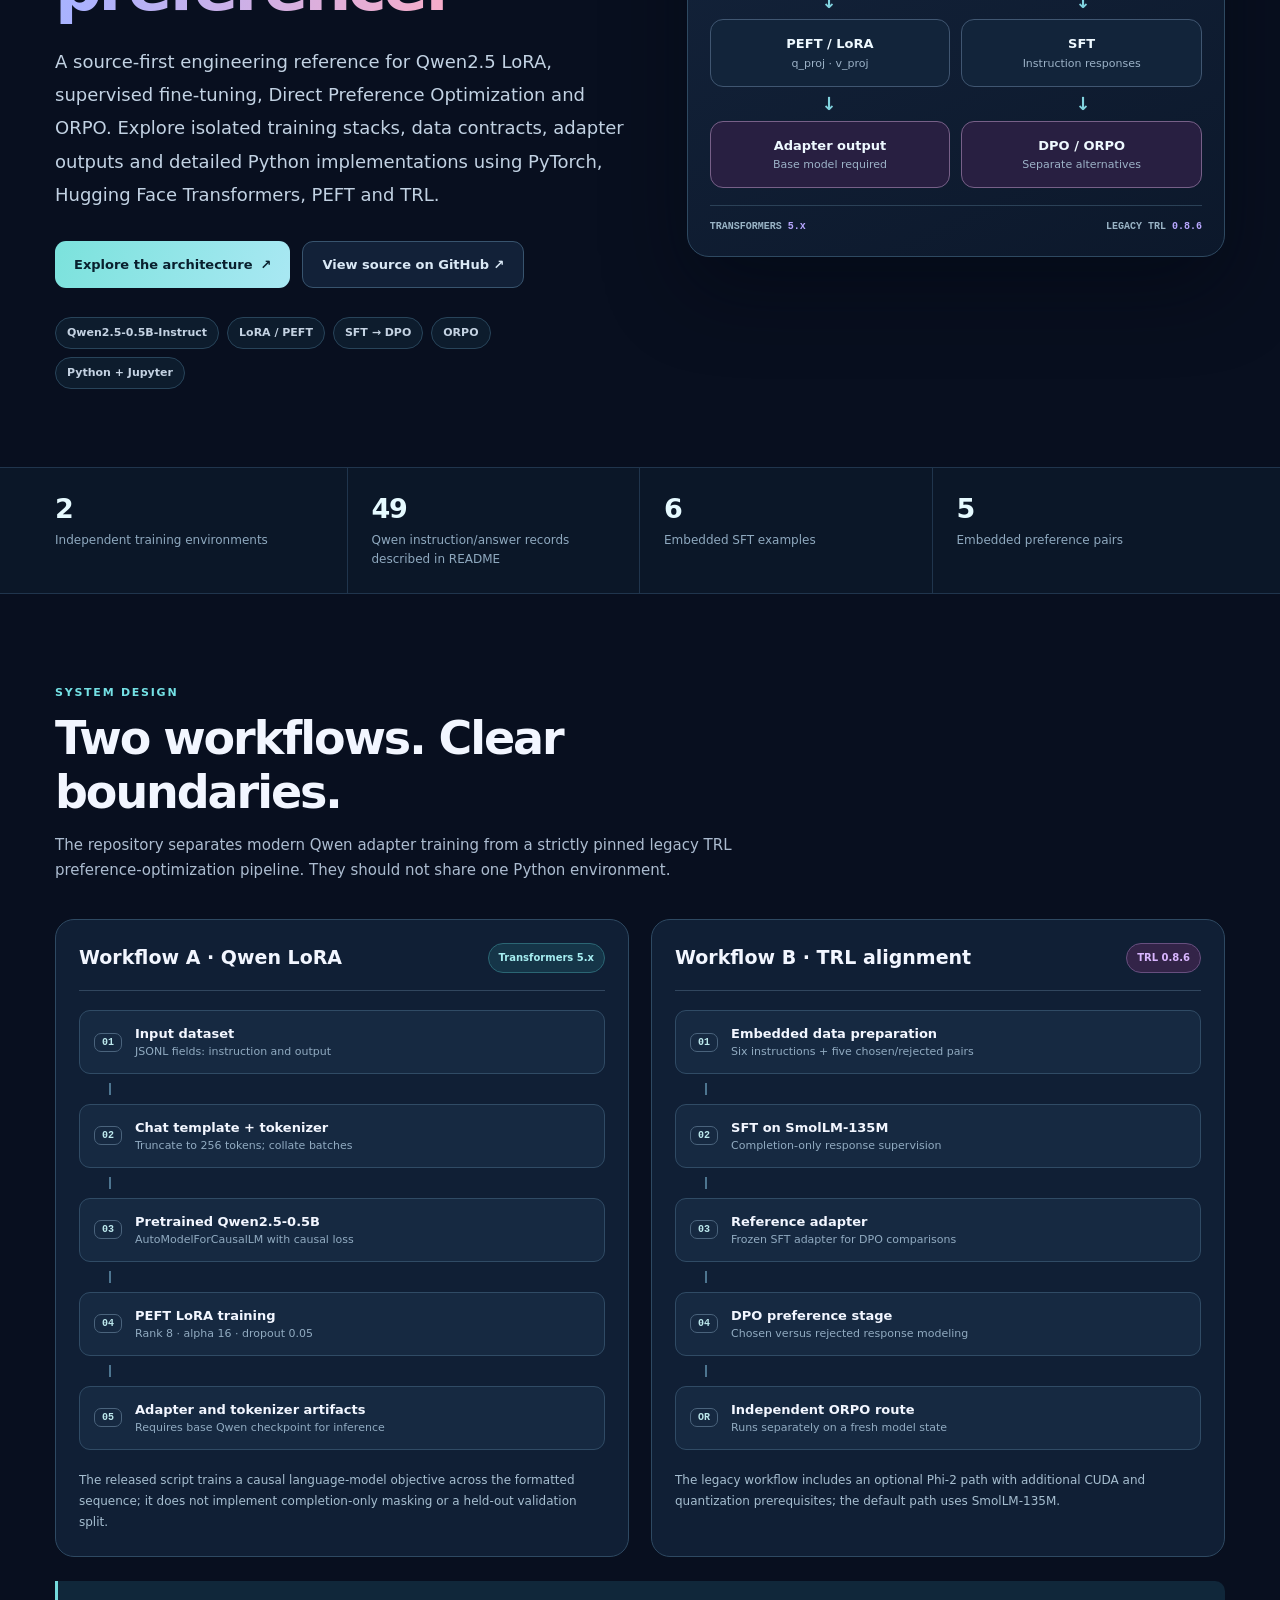
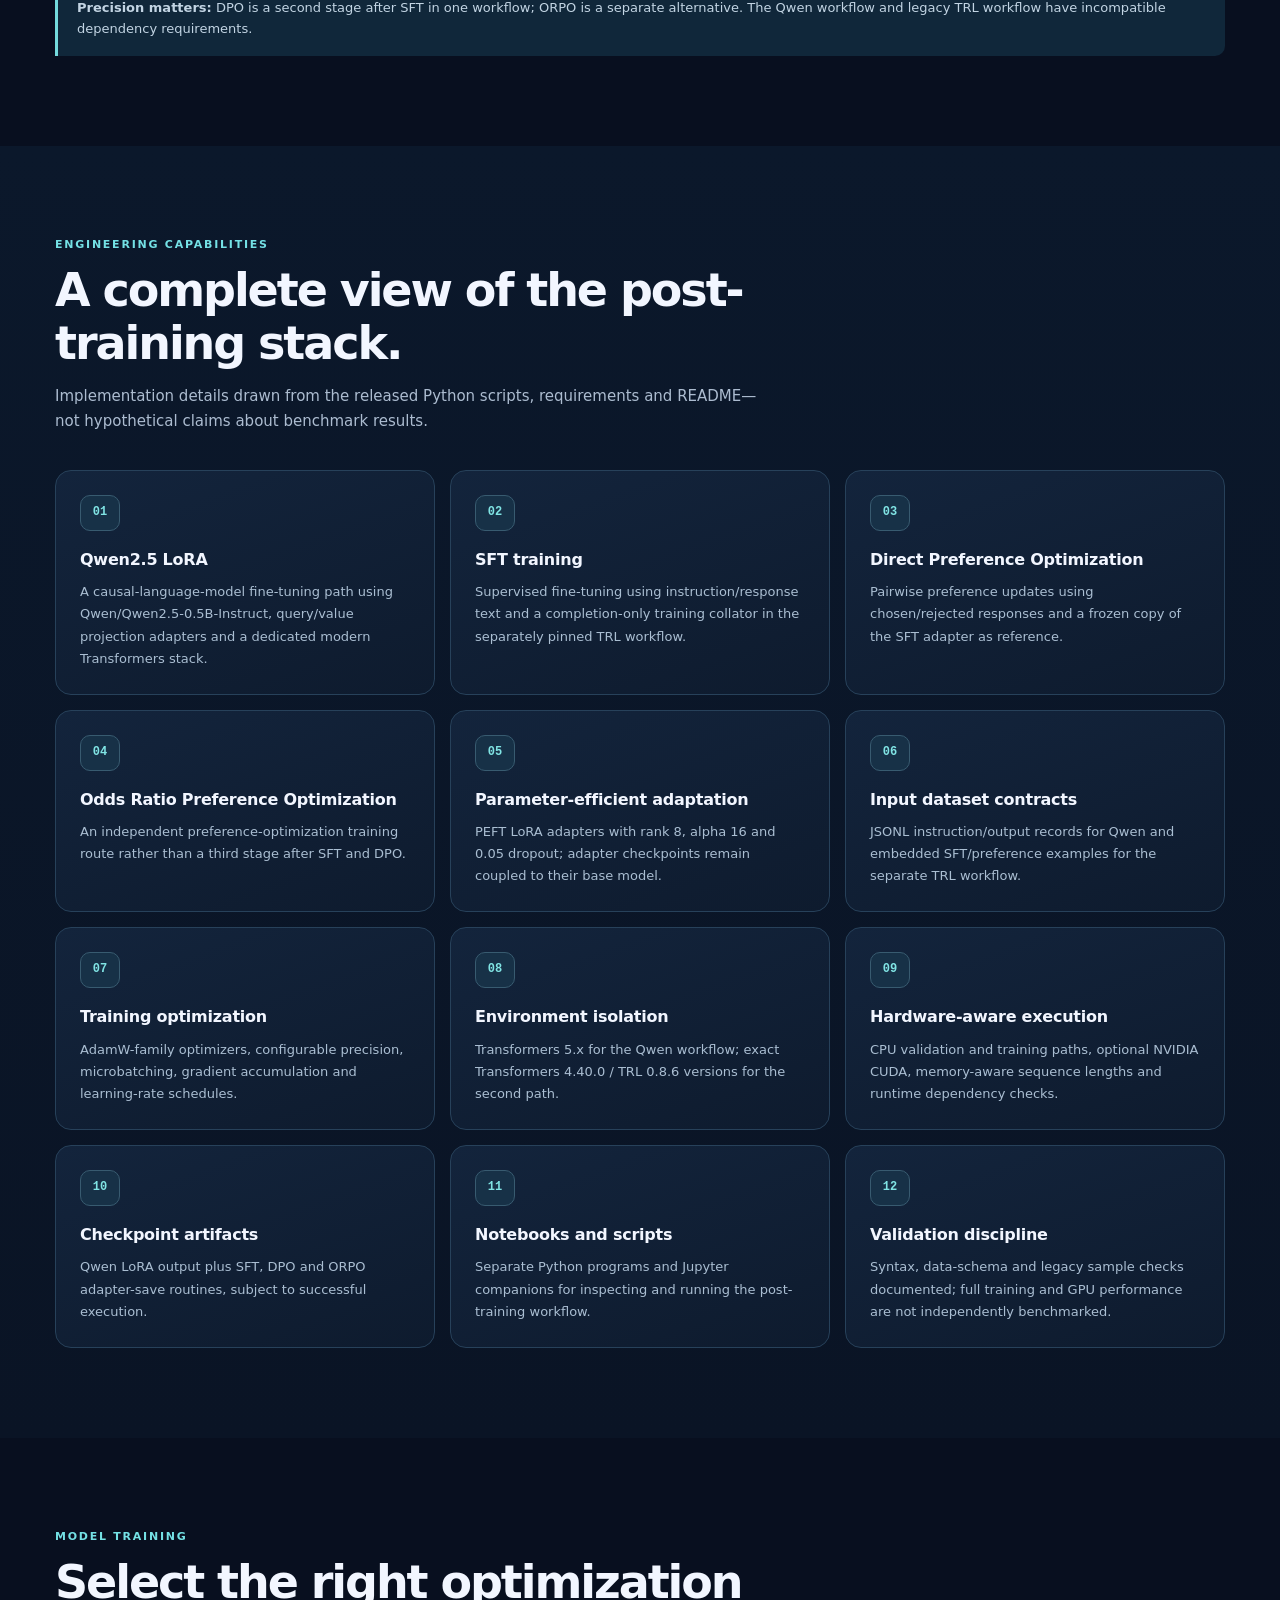
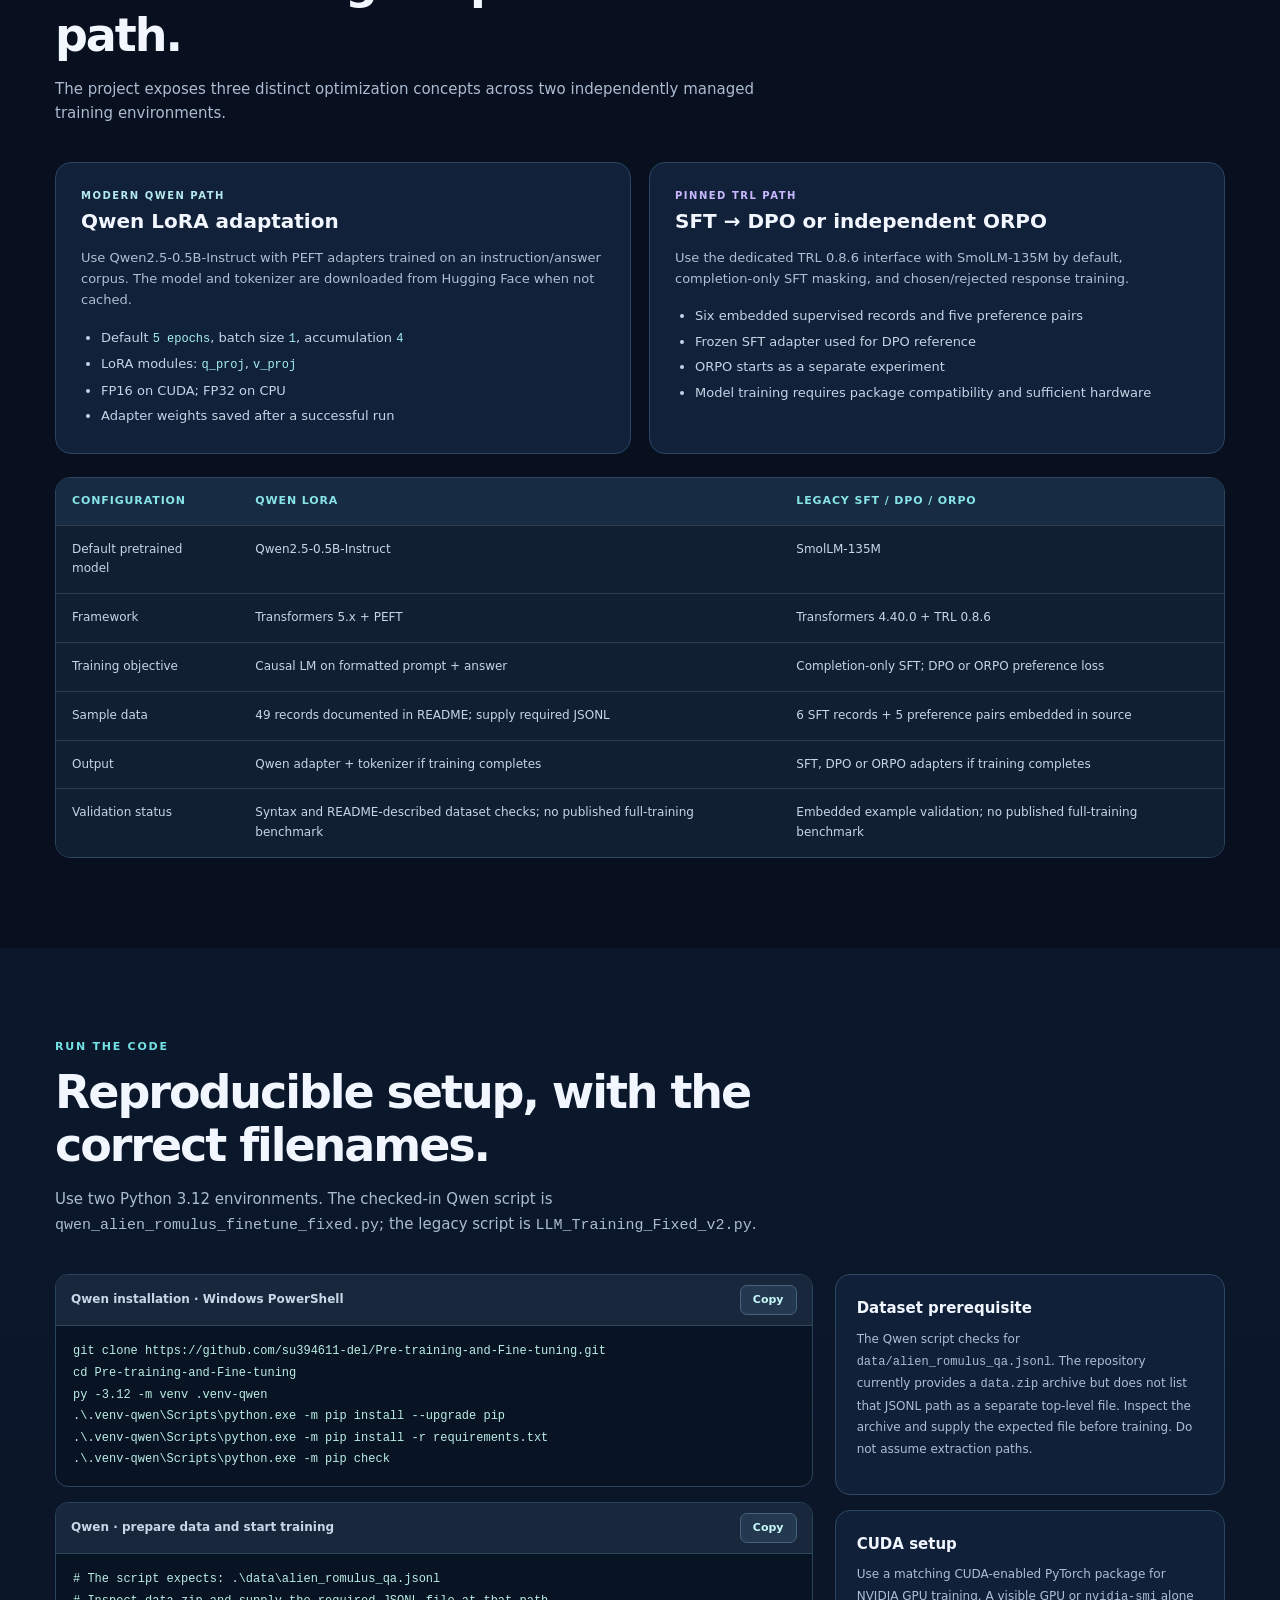
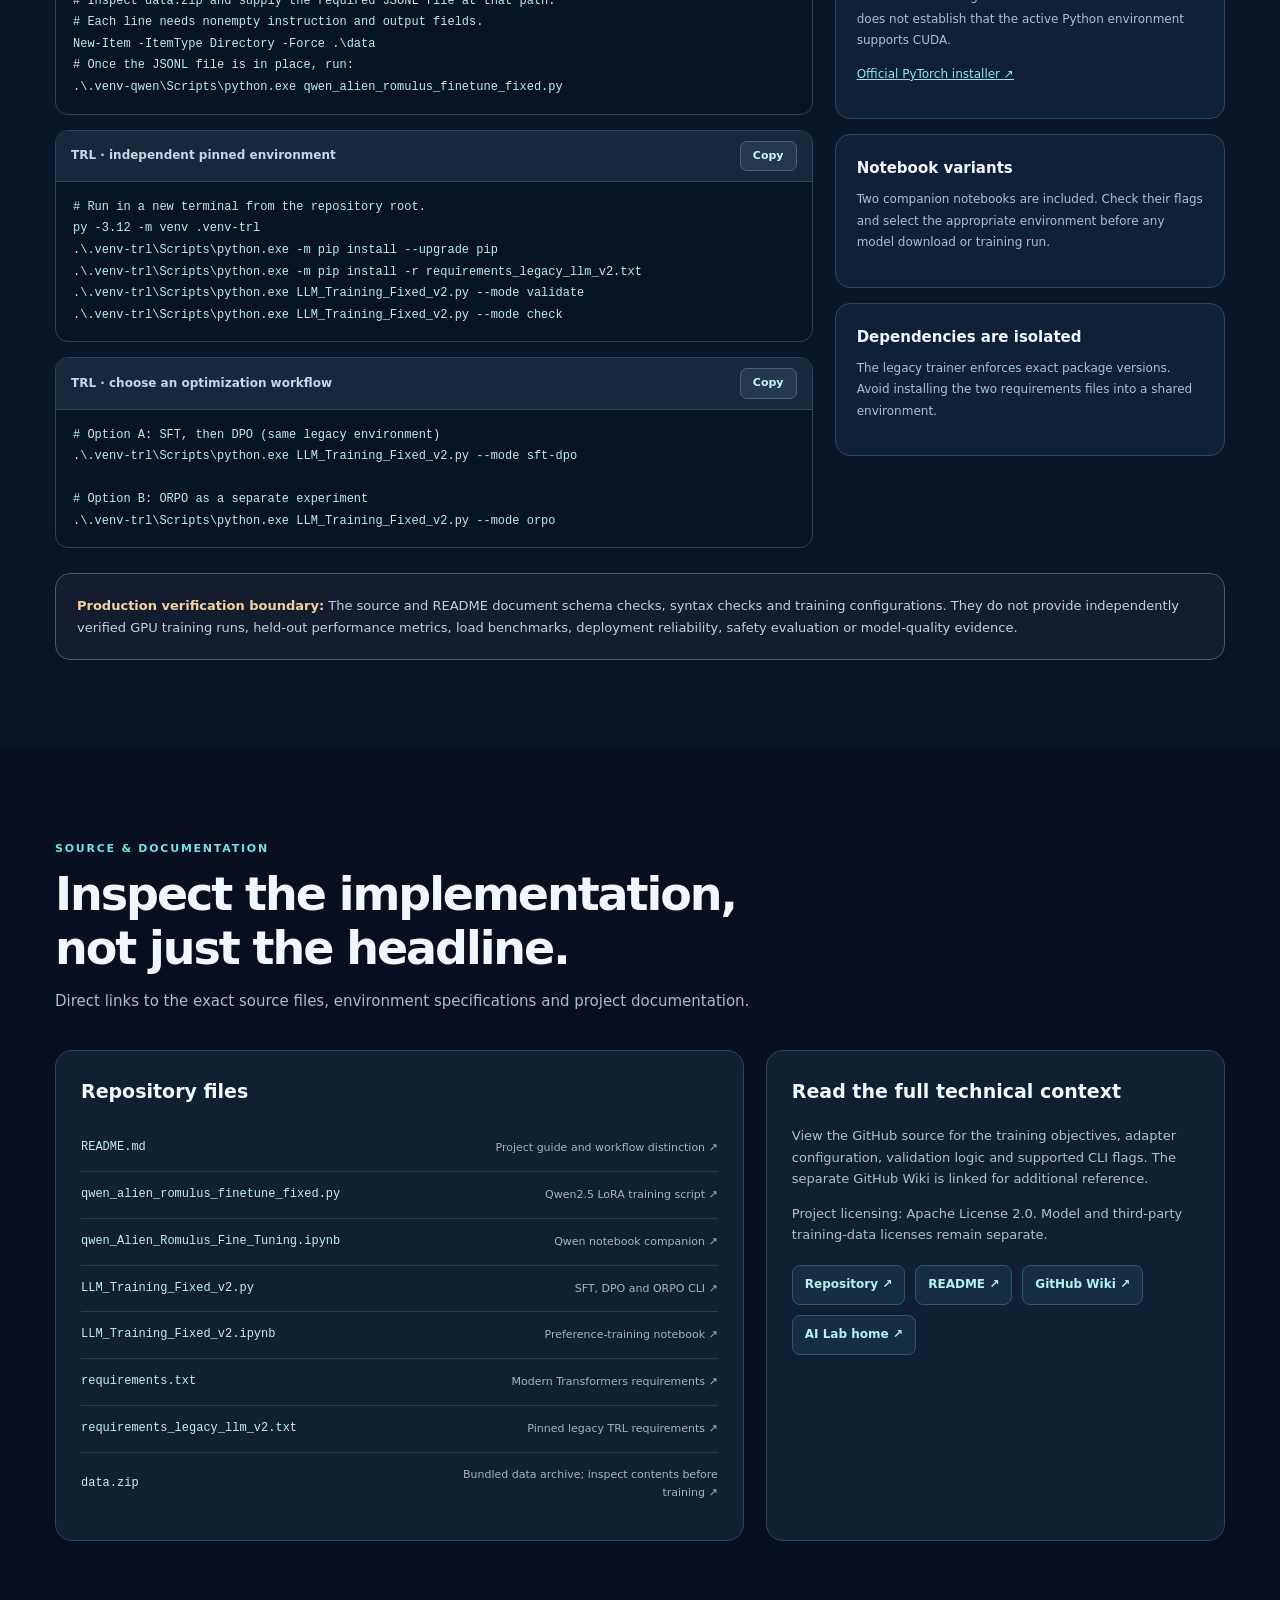
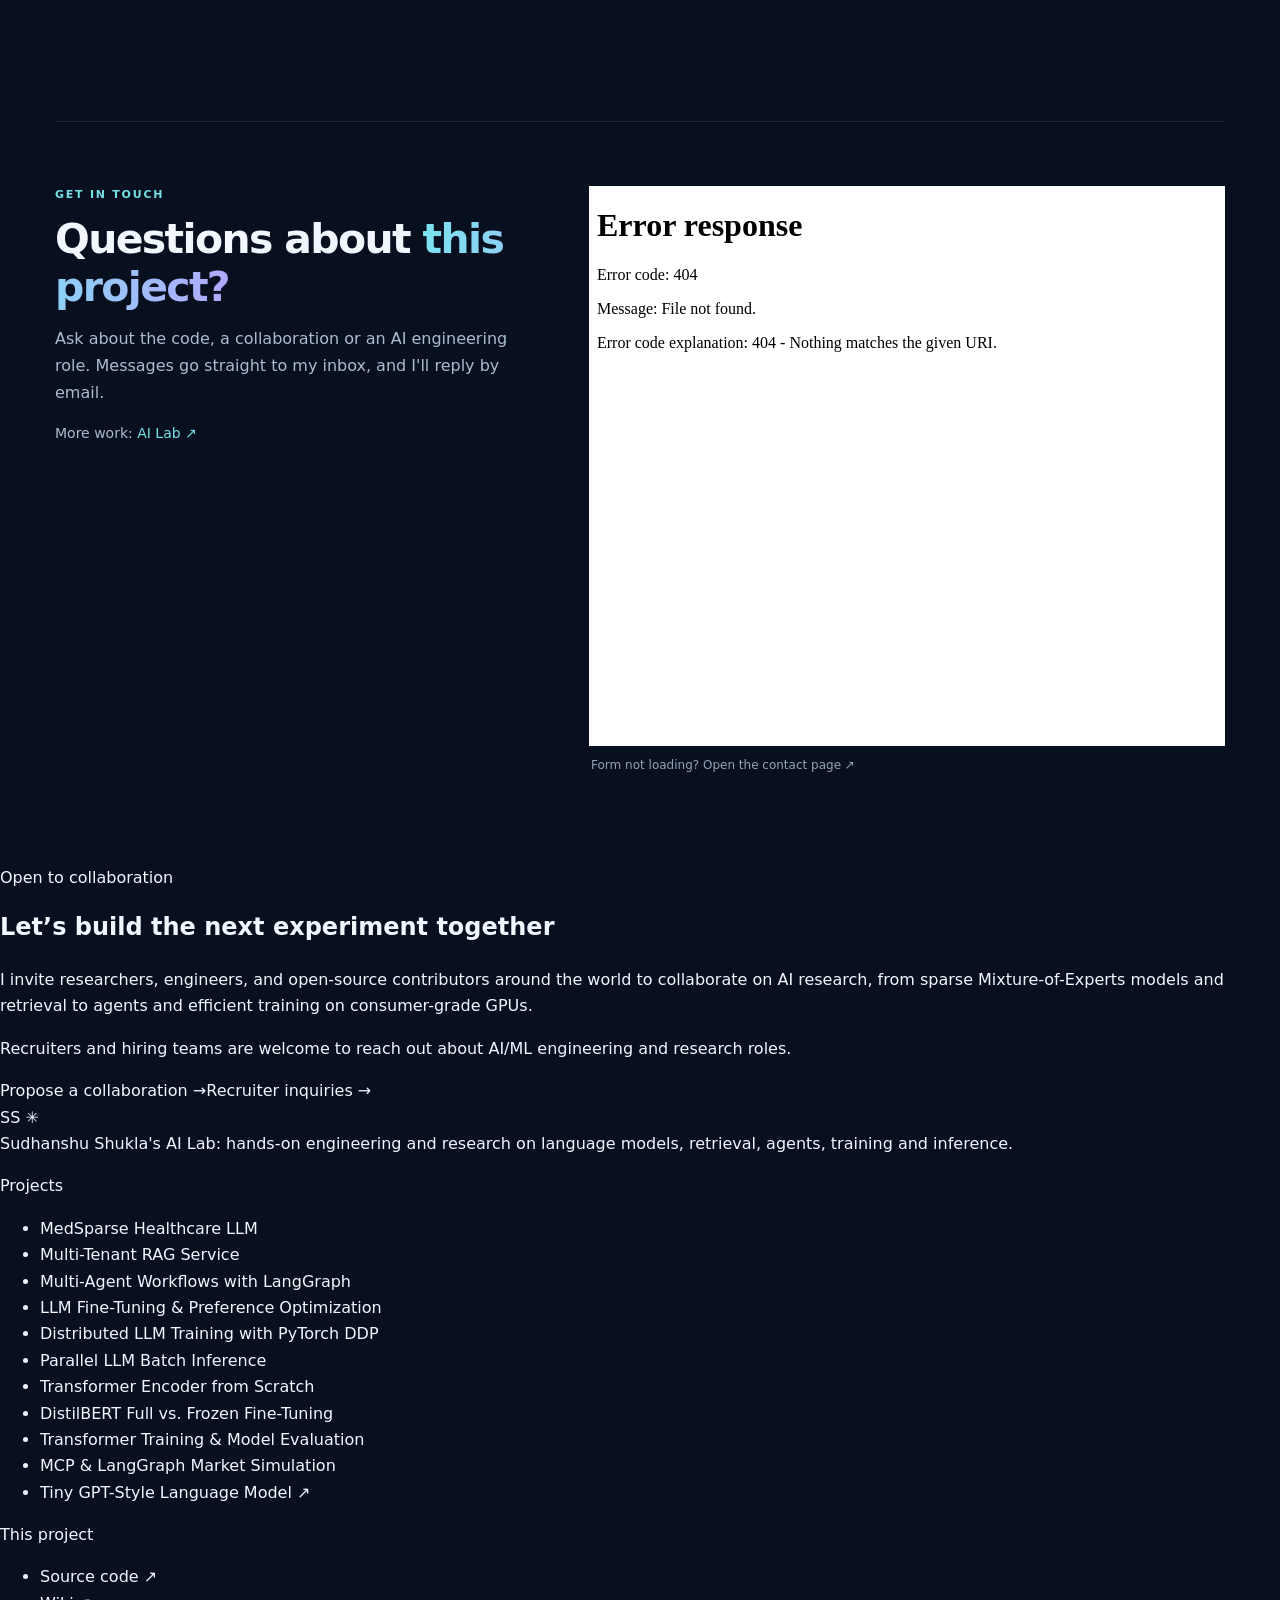
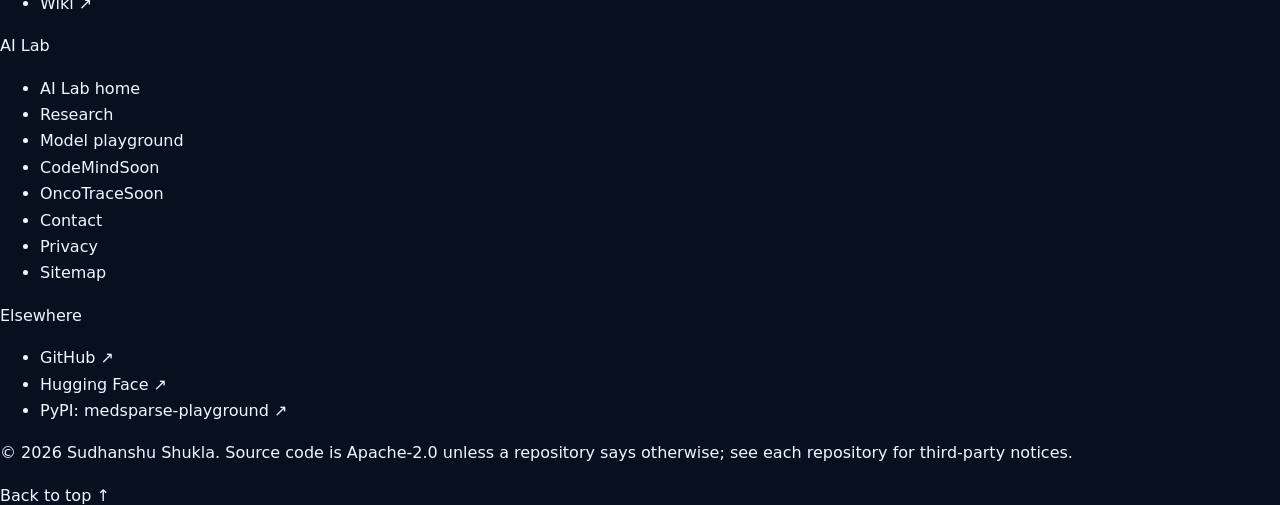
==== commit 8f270fbc: "Add CodeMind to the shared AI Lab navigation" ====
--- a/docs/index.html
+++ b/docs/index.html
@@ -33,7 +33,7 @@
 </head>
 <body>
 <a class="skip" href="#main">Skip to content</a>
-<!-- ailab:header:start --><header class="ailab-header" id="top"><div class="ailab-wrap ailab-bar"><a class="ailab-brand" href="/" aria-label="Sudhanshu Shukla's AI Lab home"><span class="ailab-mark" aria-hidden="true">SS</span><span class="ailab-brand-text"><strong>Sudhanshu Shukla</strong><small>AI Lab · GenAI Engineering</small></span></a><nav class="ailab-nav" aria-label="AI Lab"><details class="ailab-dd"><summary class="ailab-link">Projects<svg class="ailab-chev" aria-hidden="true" viewBox="0 0 12 12" fill="none" stroke="currentColor" stroke-width="1.8" stroke-linecap="round" stroke-linejoin="round"><path d="M2.5 4.5 6 8l3.5-3.5"/></svg></summary><div class="ailab-dd-panel"><div class="ailab-dd-grid"><div><div class="ailab-dd-group"><p class="ailab-group-label">Model training</p><ul><li><a class="ailab-proj" href="/MedSparse-Healthcare-LLM-From-Scratch/">MedSparse Healthcare LLM<small>38.8M sparse MoE, trained from scratch</small></a></li><li><a class="ailab-proj" href="/Pre-training-and-Fine-tuning/" aria-current="page">LLM Fine-Tuning &amp; Preference Optimization<small>LoRA, SFT, DPO and ORPO</small></a></li><li><a class="ailab-proj" href="/Distributed-Data-Parallel-Processing/">Distributed LLM Training with PyTorch DDP<small>torchrun, Gloo/NCCL, LoRA</small></a></li><li><a class="ailab-proj" href="/LLM-from-scratch/">Transformer Encoder from Scratch<small>Hand-built attention in PyTorch</small></a></li><li><a class="ailab-proj" href="/Full-Fine-Training-Pre-Training-Mid-Training/">DistilBERT Full vs. Frozen Fine-Tuning<small>Full encoder vs head-only training</small></a></li><li><a class="ailab-proj" href="/Transformers-Training/">Transformer Training &amp; Model Evaluation<small>DistilBERT classification walkthrough</small></a></li><li><a class="ailab-proj" href="https://huggingface.co/sudhanshu42844/my-tiny-llm" target="_blank" rel="noopener noreferrer">Tiny GPT-Style Language Model<span class="ailab-ext" aria-hidden="true"> ↗</span><small>1.06M parameters, on Hugging Face</small></a></li></ul></div></div><div><div class="ailab-dd-group"><p class="ailab-group-label">Retrieval &amp; RAG</p><ul><li><a class="ailab-proj" href="/RAG-service/">Multi-Tenant RAG Service<small>Qdrant, FastAPI, tenant isolation</small></a></li></ul></div><div class="ailab-dd-group"><p class="ailab-group-label">Agents &amp; MCP</p><ul><li><a class="ailab-proj" href="/Multi-agents-using-LangGraph/">Multi-Agent Workflows with LangGraph<small>StateGraph, reducers, subgraphs</small></a></li><li><a class="ailab-proj" href="/Stock-market-trading-Application-using-MCP-langchain-langgraph/">MCP &amp; LangGraph Market Simulation<small>MCP servers and a ReAct tool loop</small></a></li></ul></div><div class="ailab-dd-group"><p class="ailab-group-label">Inference &amp; scale</p><ul><li><a class="ailab-proj" href="/Parallel-LLM-Inference/">Parallel LLM Batch Inference<small>Per-GPU replicas, ordered JSONL</small></a></li></ul></div></div></div><a class="ailab-dd-all" href="/#projects">Browse all 11 projects <span aria-hidden="true">→</span></a></div></details><a class="ailab-link" href="/research/">Research</a><a class="ailab-link" href="/oncotrace/">OncoTrace</a><a class="ailab-link" href="/playground/">Playground</a><a class="ailab-link" href="/contact.html">Contact</a><a class="ailab-gh" href="https://github.com/su394611-del" target="_blank" rel="noopener noreferrer"><svg class="ailab-ico" aria-hidden="true" width="17" height="17" viewBox="0 0 24 24" fill="currentColor"><path d="M12 .9C5.86.9.9 5.88.9 12.03c0 4.92 3.19 9.1 7.62 10.57.56.1.76-.24.76-.54v-2.11c-3.1.67-3.76-1.32-3.76-1.32-.5-1.28-1.24-1.62-1.24-1.62-1.02-.7.08-.68.08-.68 1.13.08 1.73 1.16 1.73 1.16 1.01 1.73 2.65 1.23 3.3.94.1-.73.39-1.23.72-1.52-2.47-.28-5.07-1.24-5.07-5.5 0-1.21.44-2.19 1.15-2.96-.12-.28-.5-1.4.11-2.91 0 0 .94-.3 3.06 1.13a10.67 10.67 0 0 1 5.58 0c2.12-1.44 3.05-1.13 3.05-1.13.61 1.51.23 2.63.11 2.91.72.77 1.15 1.75 1.15 2.97 0 4.26-2.6 5.21-5.08 5.49.4.35.75 1.04.75 2.1v3.12c0 .3.2.65.77.54 4.42-1.48 7.6-5.65 7.6-10.56C23.1 5.88 18.14.9 12 .9Z"/></svg><span>GitHub</span><span aria-hidden="true">↗</span></a></nav><details class="ailab-menu"><summary><svg class="ailab-menu-icon" aria-hidden="true" viewBox="0 0 16 16" fill="none" stroke="currentColor" stroke-width="1.8" stroke-linecap="round"><path class="ailab-burger" d="M2 4h12M2 8h12M2 12h12"/><path class="ailab-x" d="M3.5 3.5l9 9M12.5 3.5l-9 9"/></svg><span>Menu</span></summary><nav class="ailab-menu-panel" aria-label="AI Lab menu"><p class="ailab-group-label">AI Lab</p><div class="ailab-menu-links"><a class="ailab-link" href="/">AI Lab home</a><a class="ailab-link" href="/#projects">All projects</a><a class="ailab-link" href="/research/">Research</a><a class="ailab-link" href="/oncotrace/">OncoTrace</a><a class="ailab-link" href="/playground/">Playground</a><a class="ailab-link" href="/contact.html">Contact</a><a class="ailab-link" href="https://github.com/su394611-del" target="_blank" rel="noopener noreferrer">GitHub <span aria-hidden="true">↗</span></a></div><p class="ailab-group-label">Projects</p><ul><li><a class="ailab-proj" href="/MedSparse-Healthcare-LLM-From-Scratch/">MedSparse Healthcare LLM<small>38.8M sparse MoE, trained from scratch</small></a></li><li><a class="ailab-proj" href="/RAG-service/">Multi-Tenant RAG Service<small>Qdrant, FastAPI, tenant isolation</small></a></li><li><a class="ailab-proj" href="/Multi-agents-using-LangGraph/">Multi-Agent Workflows with LangGraph<small>StateGraph, reducers, subgraphs</small></a></li><li><a class="ailab-proj" href="/Pre-training-and-Fine-tuning/" aria-current="page">LLM Fine-Tuning &amp; Preference Optimization<small>LoRA, SFT, DPO and ORPO</small></a></li><li><a class="ailab-proj" href="/Distributed-Data-Parallel-Processing/">Distributed LLM Training with PyTorch DDP<small>torchrun, Gloo/NCCL, LoRA</small></a></li><li><a class="ailab-proj" href="/Parallel-LLM-Inference/">Parallel LLM Batch Inference<small>Per-GPU replicas, ordered JSONL</small></a></li><li><a class="ailab-proj" href="/LLM-from-scratch/">Transformer Encoder from Scratch<small>Hand-built attention in PyTorch</small></a></li><li><a class="ailab-proj" href="/Full-Fine-Training-Pre-Training-Mid-Training/">DistilBERT Full vs. Frozen Fine-Tuning<small>Full encoder vs head-only training</small></a></li><li><a class="ailab-proj" href="/Transformers-Training/">Transformer Training &amp; Model Evaluation<small>DistilBERT classification walkthrough</small></a></li><li><a class="ailab-proj" href="/Stock-market-trading-Application-using-MCP-langchain-langgraph/">MCP &amp; LangGraph Market Simulation<small>MCP servers and a ReAct tool loop</small></a></li><li><a class="ailab-proj" href="https://huggingface.co/sudhanshu42844/my-tiny-llm" target="_blank" rel="noopener noreferrer">Tiny GPT-Style Language Model<span class="ailab-ext" aria-hidden="true"> ↗</span><small>1.06M parameters, on Hugging Face</small></a></li></ul></nav></details></div></header><nav class="ailab-subnav" aria-label="LLM Fine-Tuning &amp; Preference Optimization sections"><div class="ailab-wrap ailab-subnav-inner"><a class="ailab-subnav-home" href="/" aria-label="AI Lab home"><span class="ailab-mark" aria-hidden="true">SS</span></a><a class="ailab-subnav-title" href="#top">LLM Fine-Tuning &amp; Preference Optimization</a><div class="ailab-subnav-links"><a href="#architecture">Architecture</a><a href="#capabilities">Capabilities</a><a href="#training">Training</a><a href="#implementation">Run locally</a><a href="#source">Source</a><a href="#contact">Contact</a></div><a class="ailab-subnav-cta" href="https://github.com/su394611-del/Pre-training-and-Fine-tuning" target="_blank" rel="noopener noreferrer"><span class="ailab-cta-word">Source</span><svg class="ailab-ico" aria-hidden="true" width="15" height="15" viewBox="0 0 24 24" fill="currentColor"><path d="M12 .9C5.86.9.9 5.88.9 12.03c0 4.92 3.19 9.1 7.62 10.57.56.1.76-.24.76-.54v-2.11c-3.1.67-3.76-1.32-3.76-1.32-.5-1.28-1.24-1.62-1.24-1.62-1.02-.7.08-.68.08-.68 1.13.08 1.73 1.16 1.73 1.16 1.01 1.73 2.65 1.23 3.3.94.1-.73.39-1.23.72-1.52-2.47-.28-5.07-1.24-5.07-5.5 0-1.21.44-2.19 1.15-2.96-.12-.28-.5-1.4.11-2.91 0 0 .94-.3 3.06 1.13a10.67 10.67 0 0 1 5.58 0c2.12-1.44 3.05-1.13 3.05-1.13.61 1.51.23 2.63.11 2.91.72.77 1.15 1.75 1.15 2.97 0 4.26-2.6 5.21-5.08 5.49.4.35.75 1.04.75 2.1v3.12c0 .3.2.65.77.54 4.42-1.48 7.6-5.65 7.6-10.56C23.1 5.88 18.14.9 12 .9Z"/></svg><span aria-hidden="true">↗</span><span class="ailab-sr"> on GitHub</span></a></div></nav><!-- ailab:header:end -->
+<!-- ailab:header:start --><header class="ailab-header" id="top"><div class="ailab-wrap ailab-bar"><a class="ailab-brand" href="/" aria-label="Sudhanshu Shukla's AI Lab home"><span class="ailab-mark" aria-hidden="true">SS</span><span class="ailab-brand-text"><strong>Sudhanshu Shukla</strong><small>AI Lab · GenAI Engineering</small></span></a><nav class="ailab-nav" aria-label="AI Lab"><details class="ailab-dd"><summary class="ailab-link">Projects<svg class="ailab-chev" aria-hidden="true" viewBox="0 0 12 12" fill="none" stroke="currentColor" stroke-width="1.8" stroke-linecap="round" stroke-linejoin="round"><path d="M2.5 4.5 6 8l3.5-3.5"/></svg></summary><div class="ailab-dd-panel"><div class="ailab-dd-grid"><div><div class="ailab-dd-group"><p class="ailab-group-label">Model training</p><ul><li><a class="ailab-proj" href="/MedSparse-Healthcare-LLM-From-Scratch/">MedSparse Healthcare LLM<small>38.8M sparse MoE, trained from scratch</small></a></li><li><a class="ailab-proj" href="/Pre-training-and-Fine-tuning/" aria-current="page">LLM Fine-Tuning &amp; Preference Optimization<small>LoRA, SFT, DPO and ORPO</small></a></li><li><a class="ailab-proj" href="/Distributed-Data-Parallel-Processing/">Distributed LLM Training with PyTorch DDP<small>torchrun, Gloo/NCCL, LoRA</small></a></li><li><a class="ailab-proj" href="/LLM-from-scratch/">Transformer Encoder from Scratch<small>Hand-built attention in PyTorch</small></a></li><li><a class="ailab-proj" href="/Full-Fine-Training-Pre-Training-Mid-Training/">DistilBERT Full vs. Frozen Fine-Tuning<small>Full encoder vs head-only training</small></a></li><li><a class="ailab-proj" href="/Transformers-Training/">Transformer Training &amp; Model Evaluation<small>DistilBERT classification walkthrough</small></a></li><li><a class="ailab-proj" href="https://huggingface.co/sudhanshu42844/my-tiny-llm" target="_blank" rel="noopener noreferrer">Tiny GPT-Style Language Model<span class="ailab-ext" aria-hidden="true"> ↗</span><small>1.06M parameters, on Hugging Face</small></a></li></ul></div></div><div><div class="ailab-dd-group"><p class="ailab-group-label">Retrieval &amp; RAG</p><ul><li><a class="ailab-proj" href="/RAG-service/">Multi-Tenant RAG Service<small>Qdrant, FastAPI, tenant isolation</small></a></li></ul></div><div class="ailab-dd-group"><p class="ailab-group-label">Agents &amp; MCP</p><ul><li><a class="ailab-proj" href="/Multi-agents-using-LangGraph/">Multi-Agent Workflows with LangGraph<small>StateGraph, reducers, subgraphs</small></a></li><li><a class="ailab-proj" href="/Stock-market-trading-Application-using-MCP-langchain-langgraph/">MCP &amp; LangGraph Market Simulation<small>MCP servers and a ReAct tool loop</small></a></li></ul></div><div class="ailab-dd-group"><p class="ailab-group-label">Inference &amp; scale</p><ul><li><a class="ailab-proj" href="/Parallel-LLM-Inference/">Parallel LLM Batch Inference<small>Per-GPU replicas, ordered JSONL</small></a></li></ul></div></div></div><a class="ailab-dd-all" href="/#projects">Browse all 11 projects <span aria-hidden="true">→</span></a></div></details><a class="ailab-link" href="/research/">Research</a><a class="ailab-link" href="/oncotrace/">OncoTrace</a><a class="ailab-link" href="/codemind/">CodeMind</a><a class="ailab-link" href="/playground/">Playground</a><a class="ailab-link" href="/contact.html">Contact</a><a class="ailab-gh" href="https://github.com/su394611-del" target="_blank" rel="noopener noreferrer"><svg class="ailab-ico" aria-hidden="true" width="17" height="17" viewBox="0 0 24 24" fill="currentColor"><path d="M12 .9C5.86.9.9 5.88.9 12.03c0 4.92 3.19 9.1 7.62 10.57.56.1.76-.24.76-.54v-2.11c-3.1.67-3.76-1.32-3.76-1.32-.5-1.28-1.24-1.62-1.24-1.62-1.02-.7.08-.68.08-.68 1.13.08 1.73 1.16 1.73 1.16 1.01 1.73 2.65 1.23 3.3.94.1-.73.39-1.23.72-1.52-2.47-.28-5.07-1.24-5.07-5.5 0-1.21.44-2.19 1.15-2.96-.12-.28-.5-1.4.11-2.91 0 0 .94-.3 3.06 1.13a10.67 10.67 0 0 1 5.58 0c2.12-1.44 3.05-1.13 3.05-1.13.61 1.51.23 2.63.11 2.91.72.77 1.15 1.75 1.15 2.97 0 4.26-2.6 5.21-5.08 5.49.4.35.75 1.04.75 2.1v3.12c0 .3.2.65.77.54 4.42-1.48 7.6-5.65 7.6-10.56C23.1 5.88 18.14.9 12 .9Z"/></svg><span>GitHub</span><span aria-hidden="true">↗</span></a></nav><details class="ailab-menu"><summary><svg class="ailab-menu-icon" aria-hidden="true" viewBox="0 0 16 16" fill="none" stroke="currentColor" stroke-width="1.8" stroke-linecap="round"><path class="ailab-burger" d="M2 4h12M2 8h12M2 12h12"/><path class="ailab-x" d="M3.5 3.5l9 9M12.5 3.5l-9 9"/></svg><span>Menu</span></summary><nav class="ailab-menu-panel" aria-label="AI Lab menu"><p class="ailab-group-label">AI Lab</p><div class="ailab-menu-links"><a class="ailab-link" href="/">AI Lab home</a><a class="ailab-link" href="/#projects">All projects</a><a class="ailab-link" href="/research/">Research</a><a class="ailab-link" href="/oncotrace/">OncoTrace</a><a class="ailab-link" href="/codemind/">CodeMind</a><a class="ailab-link" href="/playground/">Playground</a><a class="ailab-link" href="/contact.html">Contact</a><a class="ailab-link" href="https://github.com/su394611-del" target="_blank" rel="noopener noreferrer">GitHub <span aria-hidden="true">↗</span></a></div><p class="ailab-group-label">Projects</p><ul><li><a class="ailab-proj" href="/MedSparse-Healthcare-LLM-From-Scratch/">MedSparse Healthcare LLM<small>38.8M sparse MoE, trained from scratch</small></a></li><li><a class="ailab-proj" href="/RAG-service/">Multi-Tenant RAG Service<small>Qdrant, FastAPI, tenant isolation</small></a></li><li><a class="ailab-proj" href="/Multi-agents-using-LangGraph/">Multi-Agent Workflows with LangGraph<small>StateGraph, reducers, subgraphs</small></a></li><li><a class="ailab-proj" href="/Pre-training-and-Fine-tuning/" aria-current="page">LLM Fine-Tuning &amp; Preference Optimization<small>LoRA, SFT, DPO and ORPO</small></a></li><li><a class="ailab-proj" href="/Distributed-Data-Parallel-Processing/">Distributed LLM Training with PyTorch DDP<small>torchrun, Gloo/NCCL, LoRA</small></a></li><li><a class="ailab-proj" href="/Parallel-LLM-Inference/">Parallel LLM Batch Inference<small>Per-GPU replicas, ordered JSONL</small></a></li><li><a class="ailab-proj" href="/LLM-from-scratch/">Transformer Encoder from Scratch<small>Hand-built attention in PyTorch</small></a></li><li><a class="ailab-proj" href="/Full-Fine-Training-Pre-Training-Mid-Training/">DistilBERT Full vs. Frozen Fine-Tuning<small>Full encoder vs head-only training</small></a></li><li><a class="ailab-proj" href="/Transformers-Training/">Transformer Training &amp; Model Evaluation<small>DistilBERT classification walkthrough</small></a></li><li><a class="ailab-proj" href="/Stock-market-trading-Application-using-MCP-langchain-langgraph/">MCP &amp; LangGraph Market Simulation<small>MCP servers and a ReAct tool loop</small></a></li><li><a class="ailab-proj" href="https://huggingface.co/sudhanshu42844/my-tiny-llm" target="_blank" rel="noopener noreferrer">Tiny GPT-Style Language Model<span class="ailab-ext" aria-hidden="true"> ↗</span><small>1.06M parameters, on Hugging Face</small></a></li></ul></nav></details></div></header><nav class="ailab-subnav" aria-label="LLM Fine-Tuning &amp; Preference Optimization sections"><div class="ailab-wrap ailab-subnav-inner"><a class="ailab-subnav-home" href="/" aria-label="AI Lab home"><span class="ailab-mark" aria-hidden="true">SS</span></a><a class="ailab-subnav-title" href="#top">LLM Fine-Tuning &amp; Preference Optimization</a><div class="ailab-subnav-links"><a href="#architecture">Architecture</a><a href="#capabilities">Capabilities</a><a href="#training">Training</a><a href="#implementation">Run locally</a><a href="#source">Source</a><a href="#contact">Contact</a></div><a class="ailab-subnav-cta" href="https://github.com/su394611-del/Pre-training-and-Fine-tuning" target="_blank" rel="noopener noreferrer"><span class="ailab-cta-word">Source</span><svg class="ailab-ico" aria-hidden="true" width="15" height="15" viewBox="0 0 24 24" fill="currentColor"><path d="M12 .9C5.86.9.9 5.88.9 12.03c0 4.92 3.19 9.1 7.62 10.57.56.1.76-.24.76-.54v-2.11c-3.1.67-3.76-1.32-3.76-1.32-.5-1.28-1.24-1.62-1.24-1.62-1.02-.7.08-.68.08-.68 1.13.08 1.73 1.16 1.73 1.16 1.01 1.73 2.65 1.23 3.3.94.1-.73.39-1.23.72-1.52-2.47-.28-5.07-1.24-5.07-5.5 0-1.21.44-2.19 1.15-2.96-.12-.28-.5-1.4.11-2.91 0 0 .94-.3 3.06 1.13a10.67 10.67 0 0 1 5.58 0c2.12-1.44 3.05-1.13 3.05-1.13.61 1.51.23 2.63.11 2.91.72.77 1.15 1.75 1.15 2.97 0 4.26-2.6 5.21-5.08 5.49.4.35.75 1.04.75 2.1v3.12c0 .3.2.65.77.54 4.42-1.48 7.6-5.65 7.6-10.56C23.1 5.88 18.14.9 12 .9Z"/></svg><span aria-hidden="true">↗</span><span class="ailab-sr"> on GitHub</span></a></div></nav><!-- ailab:header:end -->
 <main id="main">
 <section class="hero"><div class="container hero-grid"><div><span class="eyebrow">LLM fine-tuning workflows</span><h1>Fine-tune the model.<br><span>Optimize the preference.</span></h1><p class="lead">A source-first engineering reference for Qwen2.5 LoRA, supervised fine-tuning, Direct Preference Optimization and ORPO. Explore isolated training stacks, data contracts, adapter outputs and detailed Python implementations using PyTorch, Hugging Face Transformers, PEFT and TRL.</p><div class="button-row"><a class="btn btn-main" href="#architecture">Explore the architecture <span aria-hidden="true">↗</span></a><a class="btn btn-ghost" href="https://github.com/su394611-del/Pre-training-and-Fine-tuning" target="_blank" rel="noopener noreferrer">View source on GitHub ↗</a></div><div class="tagline"><span class="tag">Qwen2.5-0.5B-Instruct</span><span class="tag">LoRA / PEFT</span><span class="tag">SFT → DPO</span><span class="tag">ORPO</span><span class="tag">Python + Jupyter</span></div></div><div class="hero-art" role="img" aria-label="Two post-training paths: Qwen2.5 to LoRA adapter and SFT to DPO or independent ORPO"><div class="art-top"><span class="art-label">POST-TRAINING ENGINEERING</span><span class="art-status">TWO ISOLATED STACKS</span></div><div class="art-title">Model adaptation and preference alignment</div><div class="graphrow"><div class="graphbox accent">Qwen2.5 <small>0.5B-Instruct</small></div><div class="graphbox accent">SmolLM <small>135M default</small></div></div><div class="graph-arrow">↓ <span data-presentation="display-inline-block-width-46"></span> ↓</div><div class="graphrow"><div class="graphbox">PEFT / LoRA <small>q_proj · v_proj</small></div><div class="graphbox">SFT <small>Instruction responses</small></div></div><div class="graph-arrow">↓ <span data-presentation="display-inline-block-width-46"></span> ↓</div><div class="graphrow"><div class="graphbox pink">Adapter output <small>Base model required</small></div><div class="graphbox pink">DPO / ORPO <small>Separate alternatives</small></div></div><div class="art-foot"><span>TRANSFORMERS <strong>5.x</strong></span><span>LEGACY TRL <strong>0.8.6</strong></span></div></div></div></section>
 <div class="stats"><div class="container stats-inner"><div class="stat"><strong>2</strong><span>Independent training environments</span></div><div class="stat"><strong>49</strong><span>Qwen instruction/answer records described in README</span></div><div class="stat"><strong>6</strong><span>Embedded SFT examples</span></div><div class="stat"><strong>5</strong><span>Embedded preference pairs</span></div></div></div>
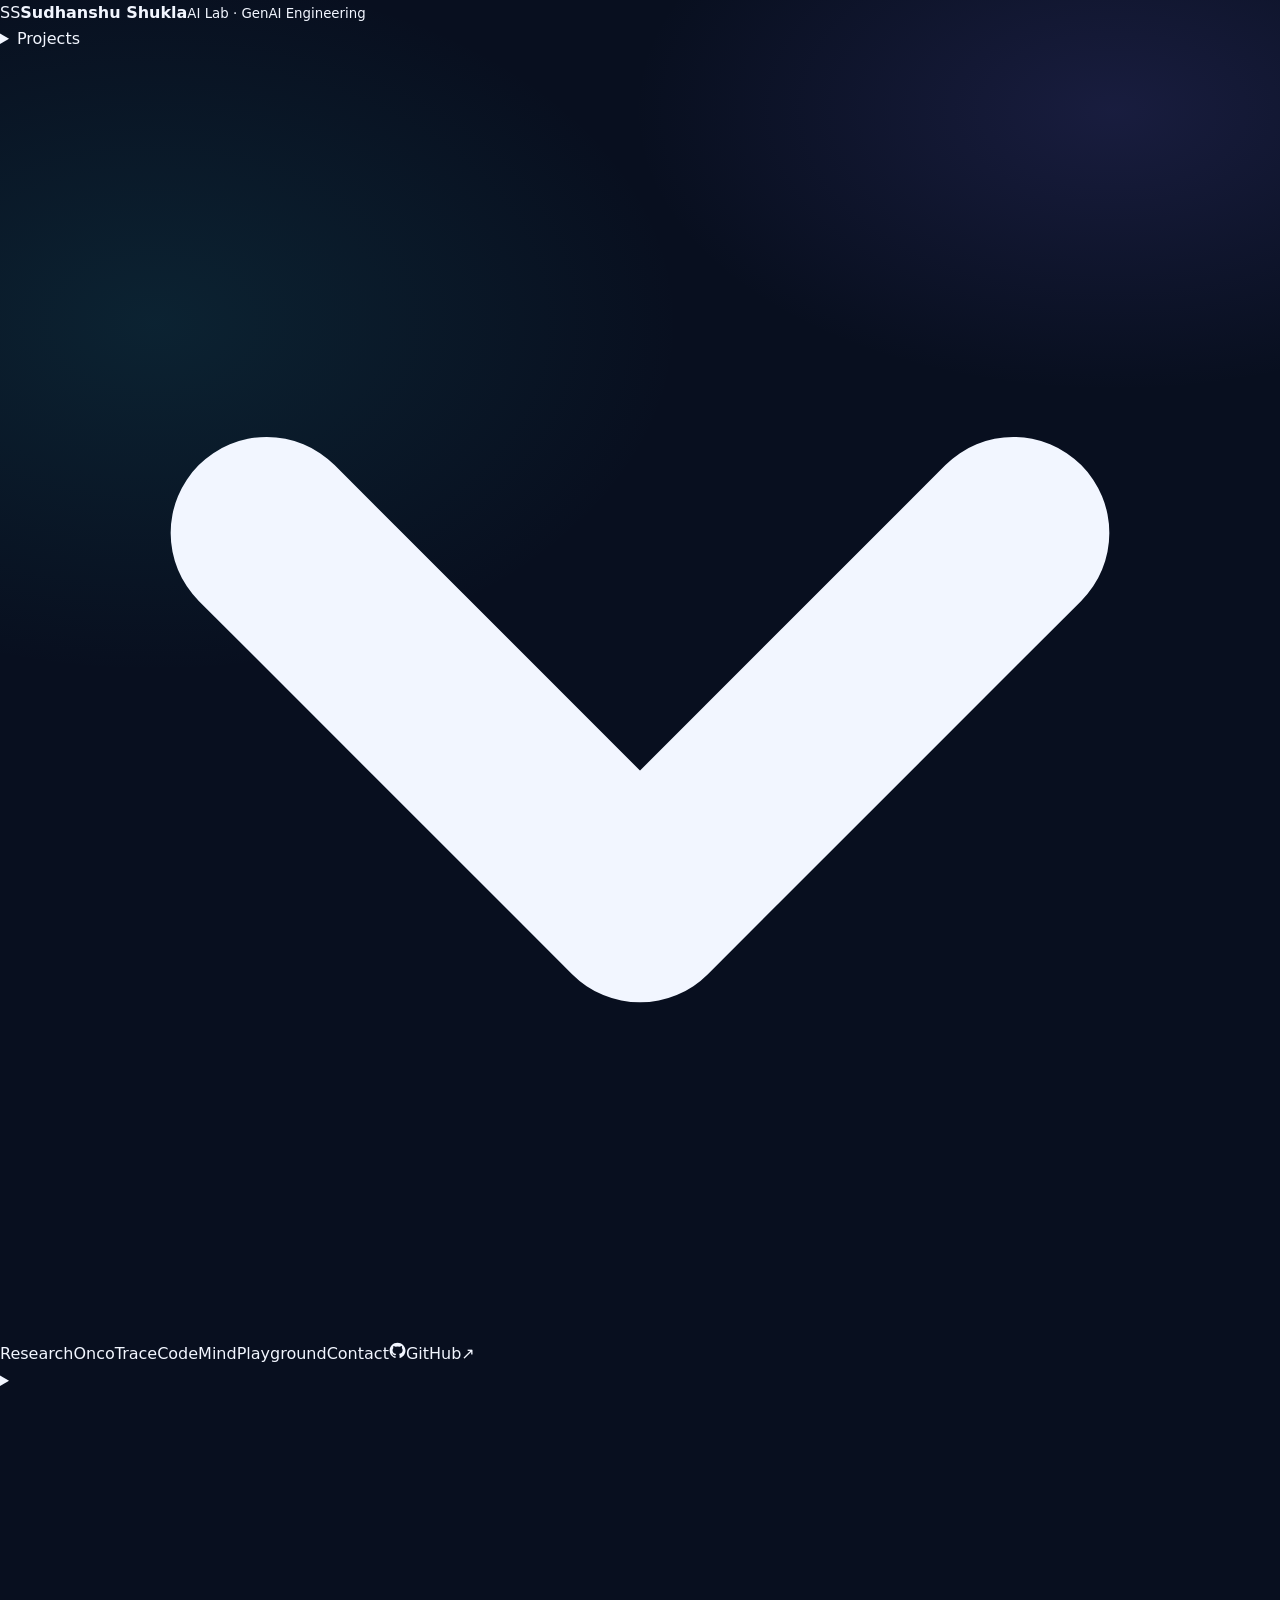
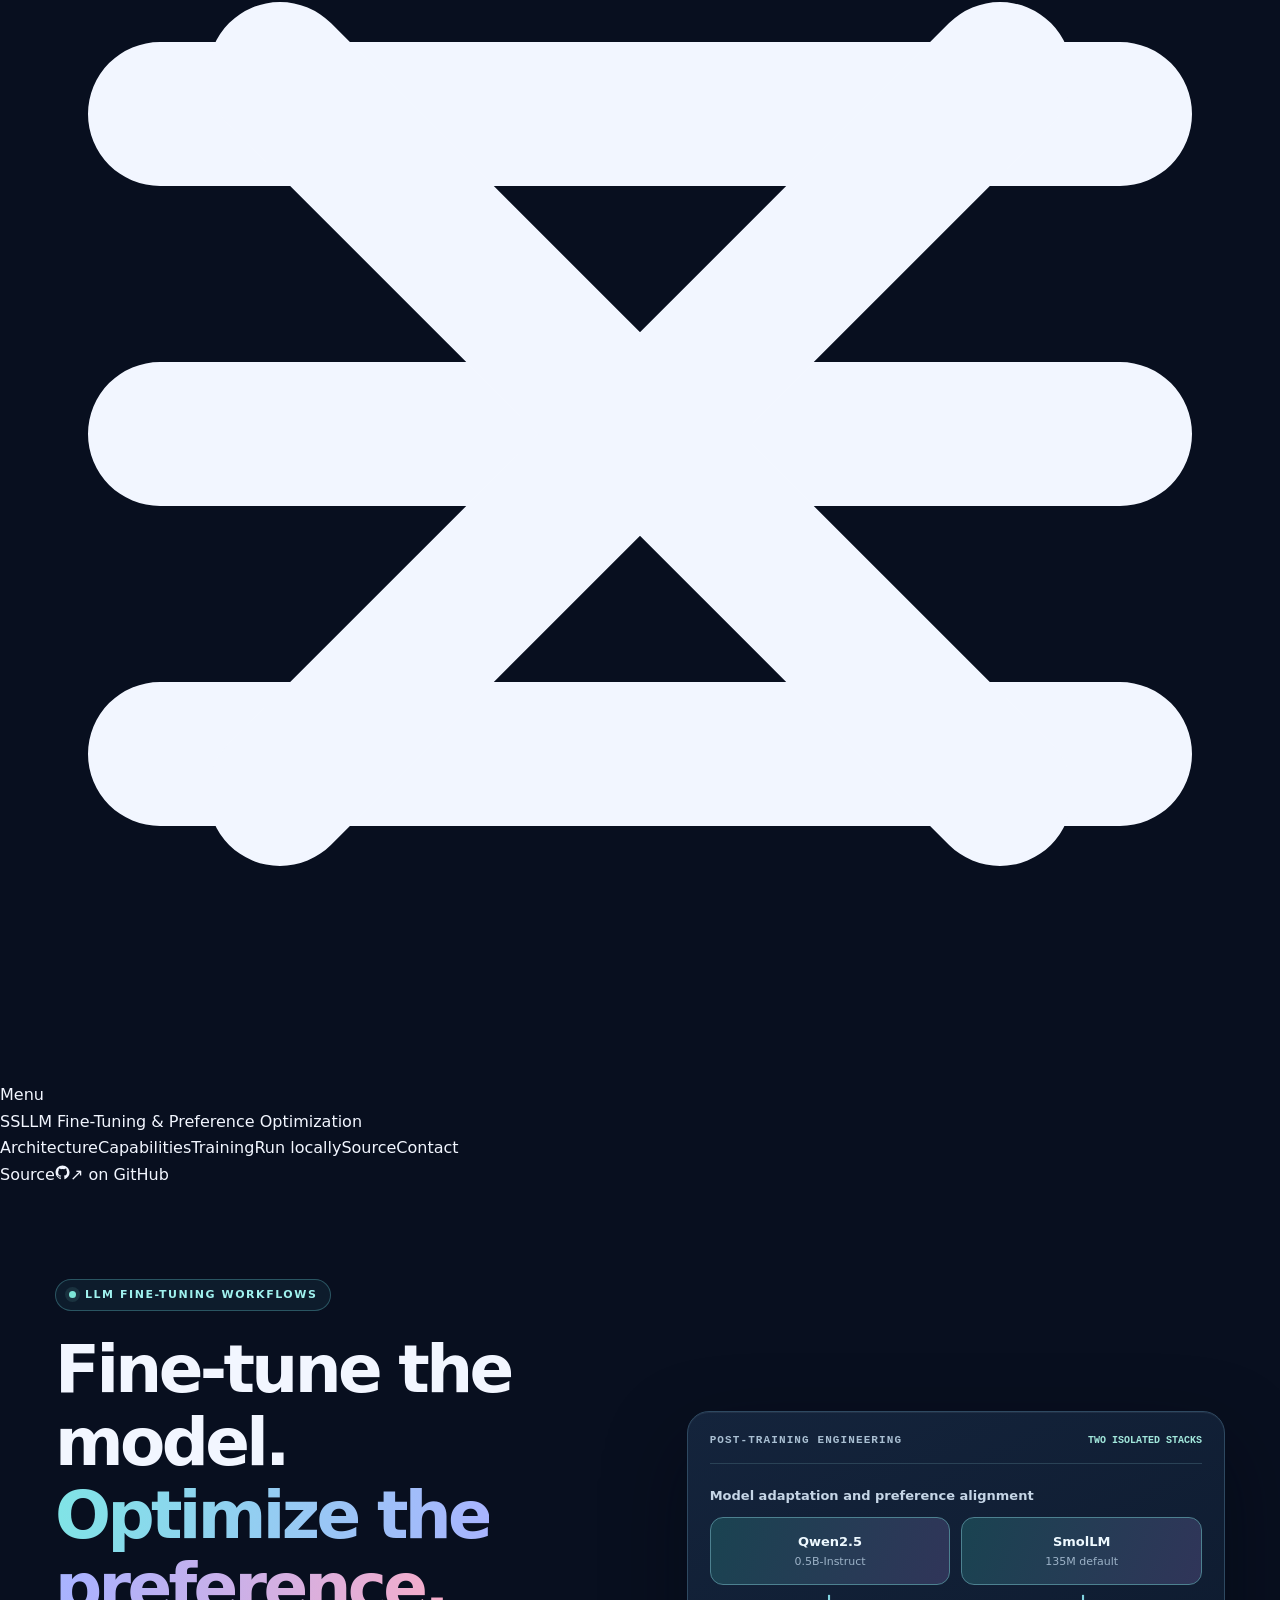
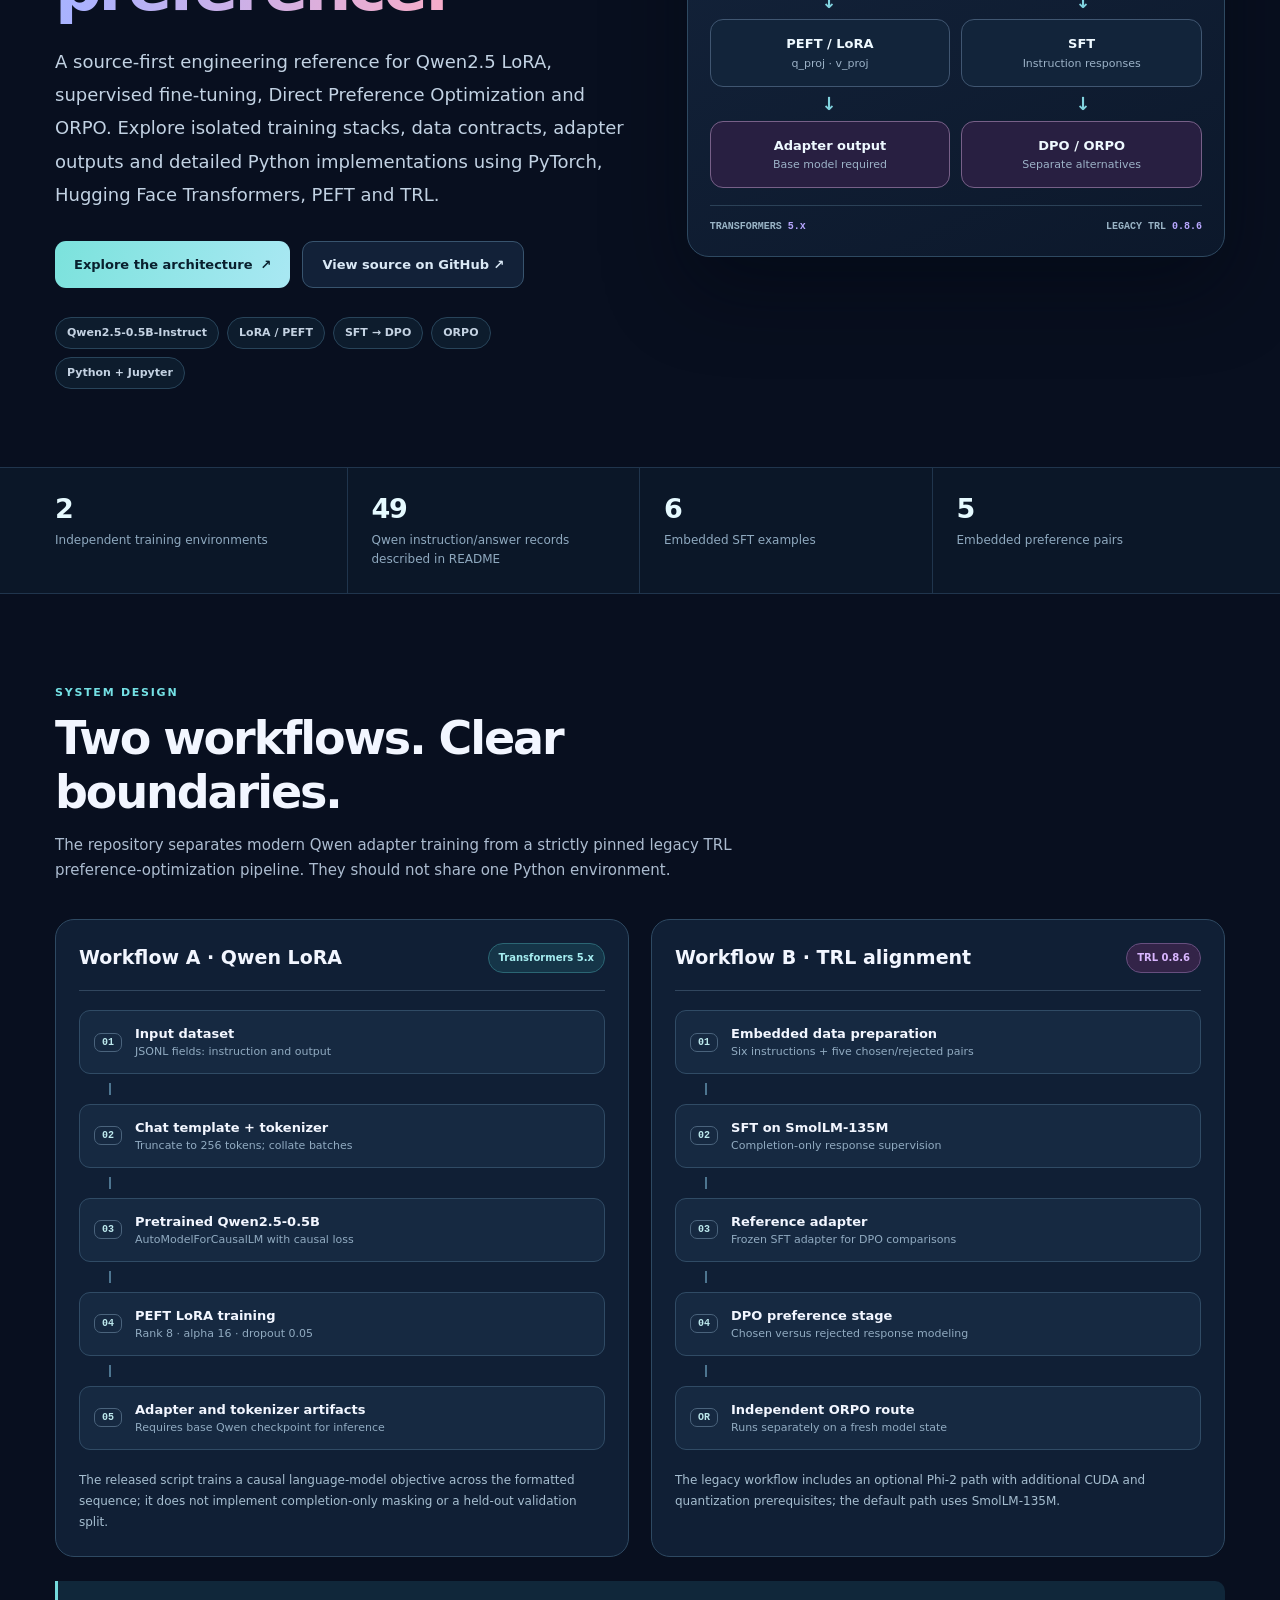
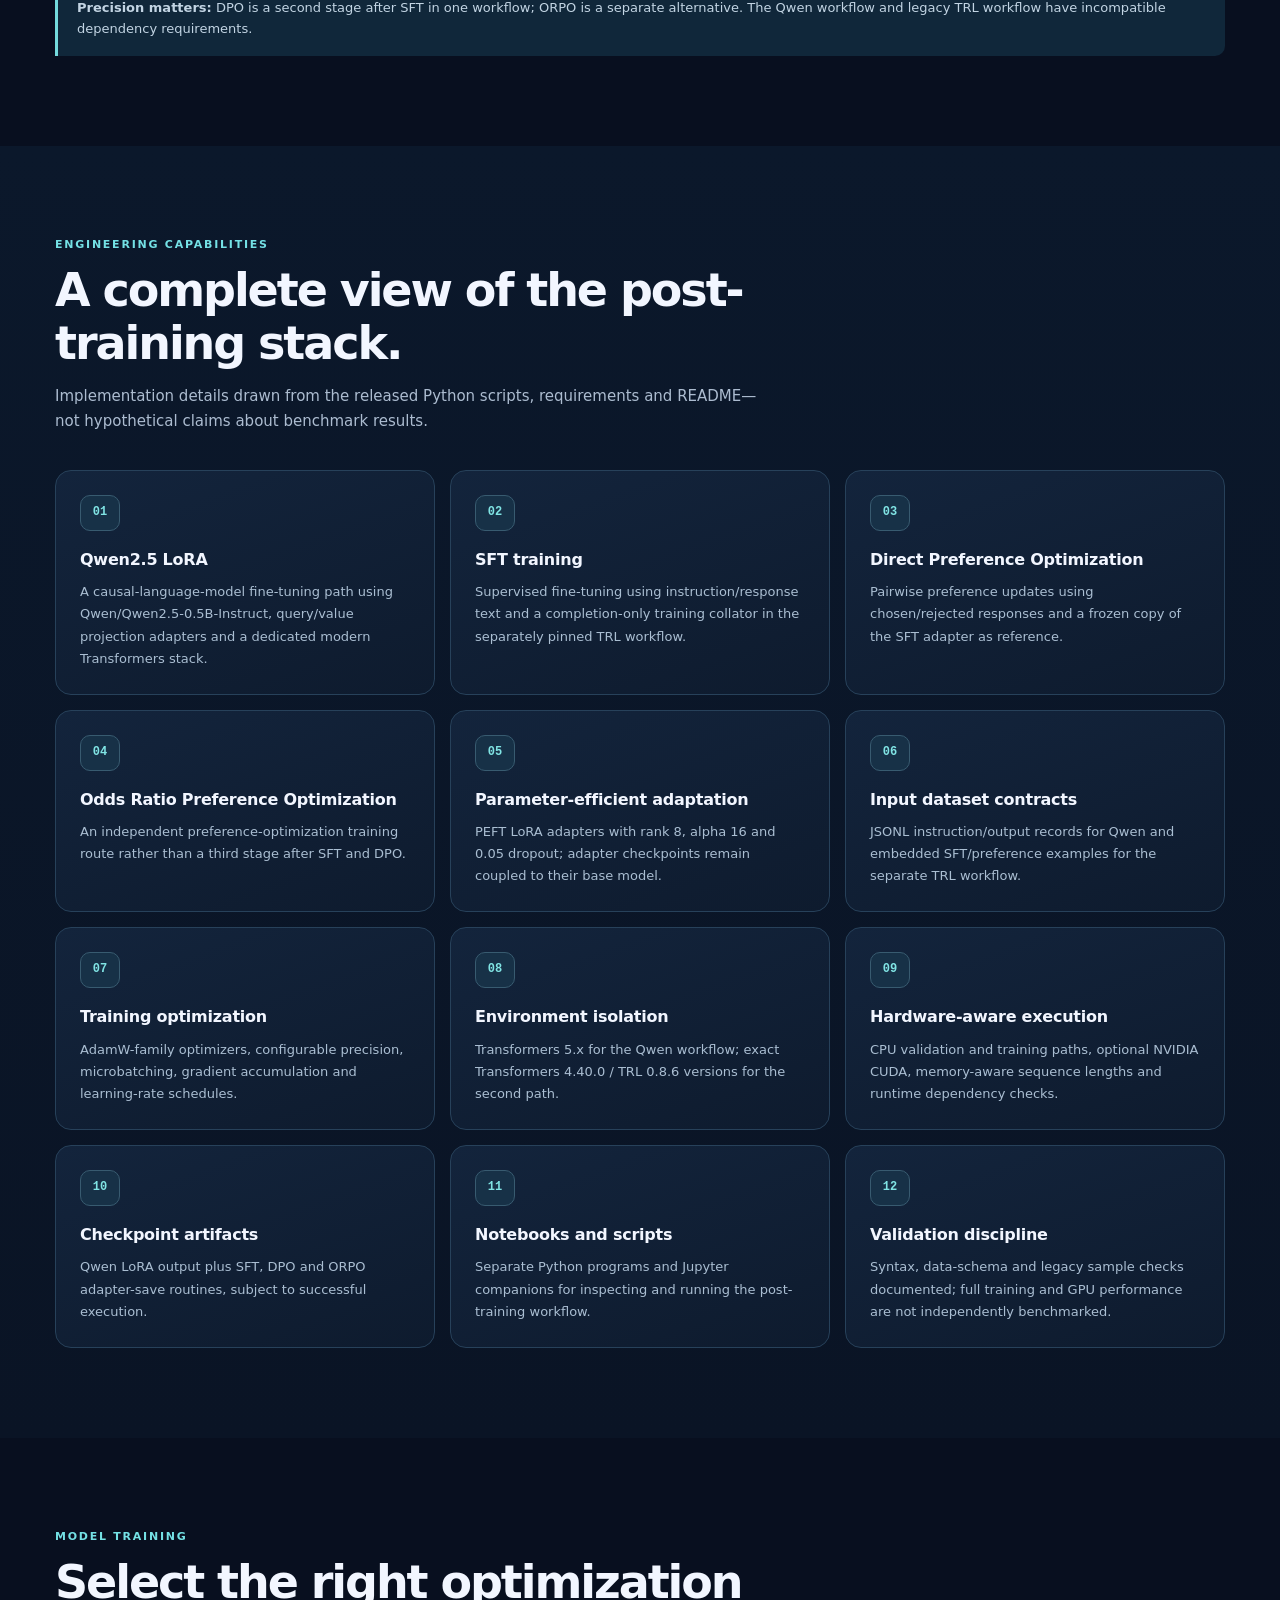
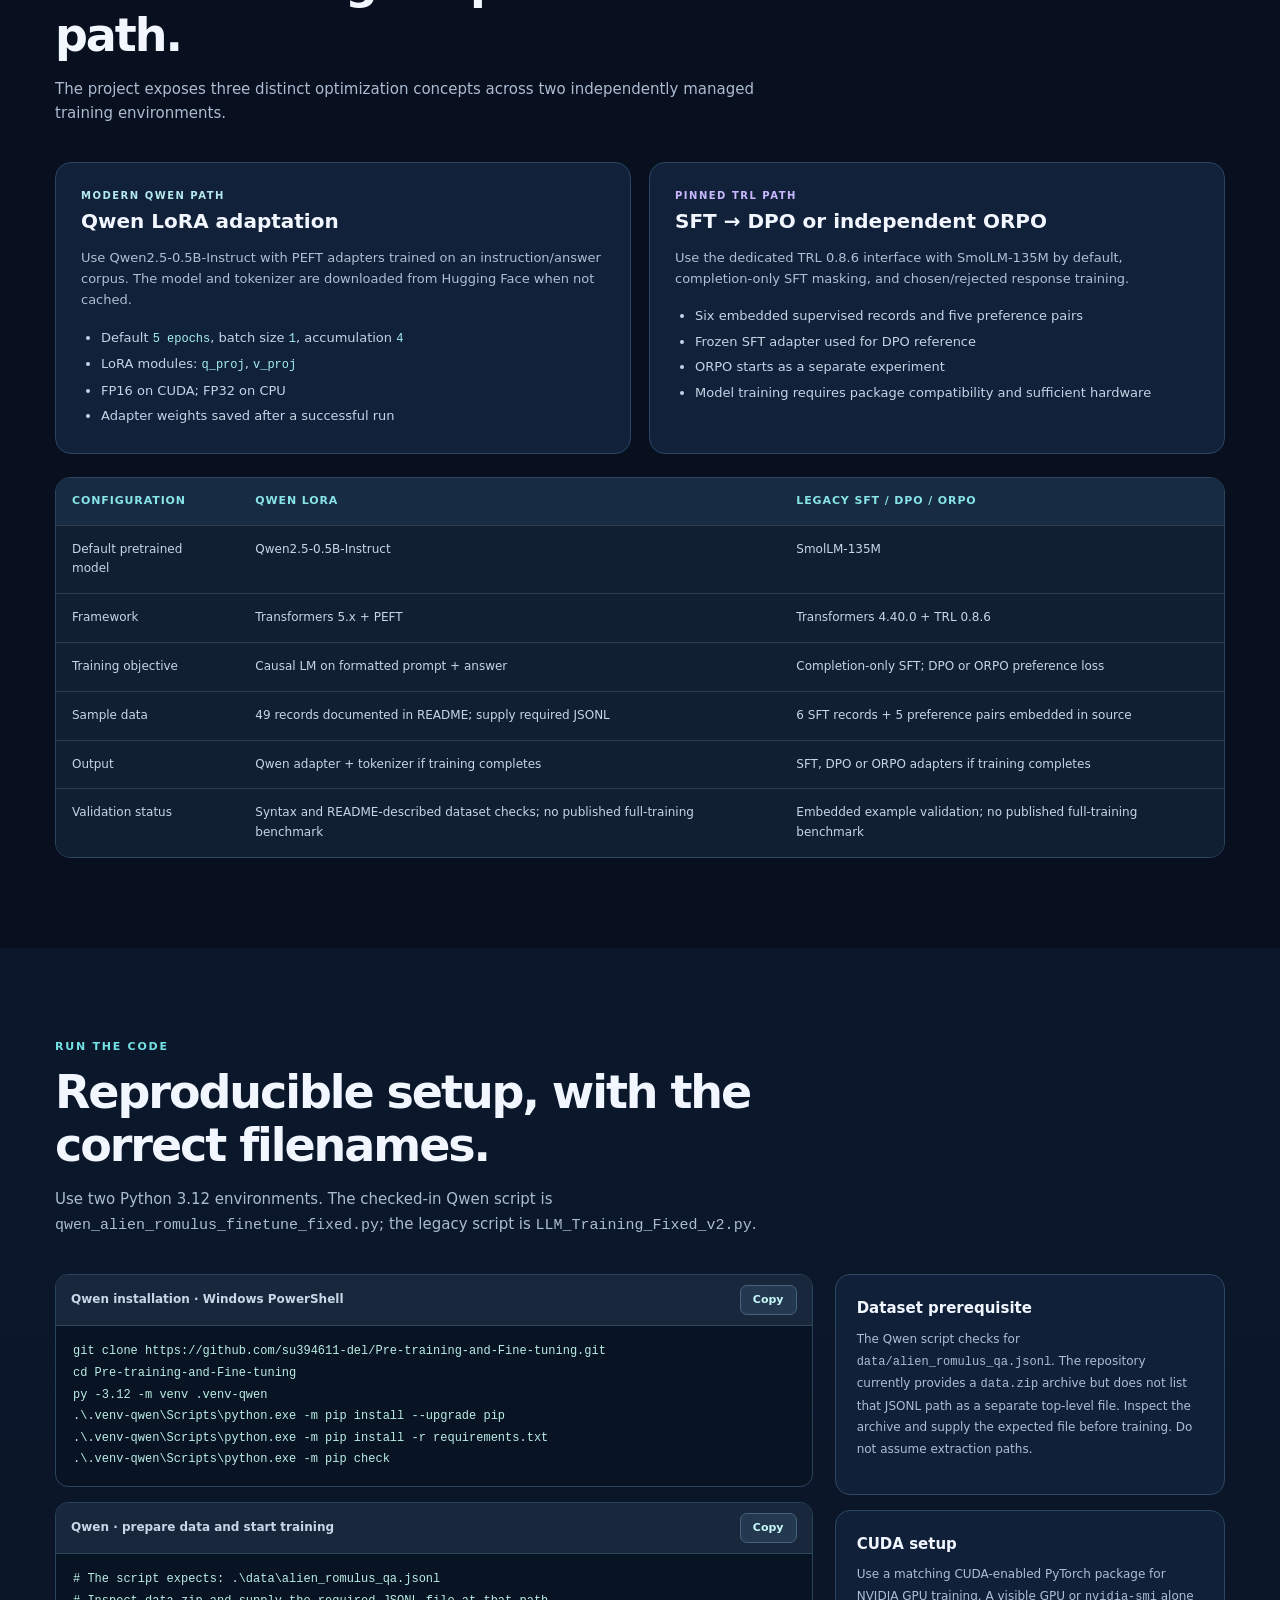
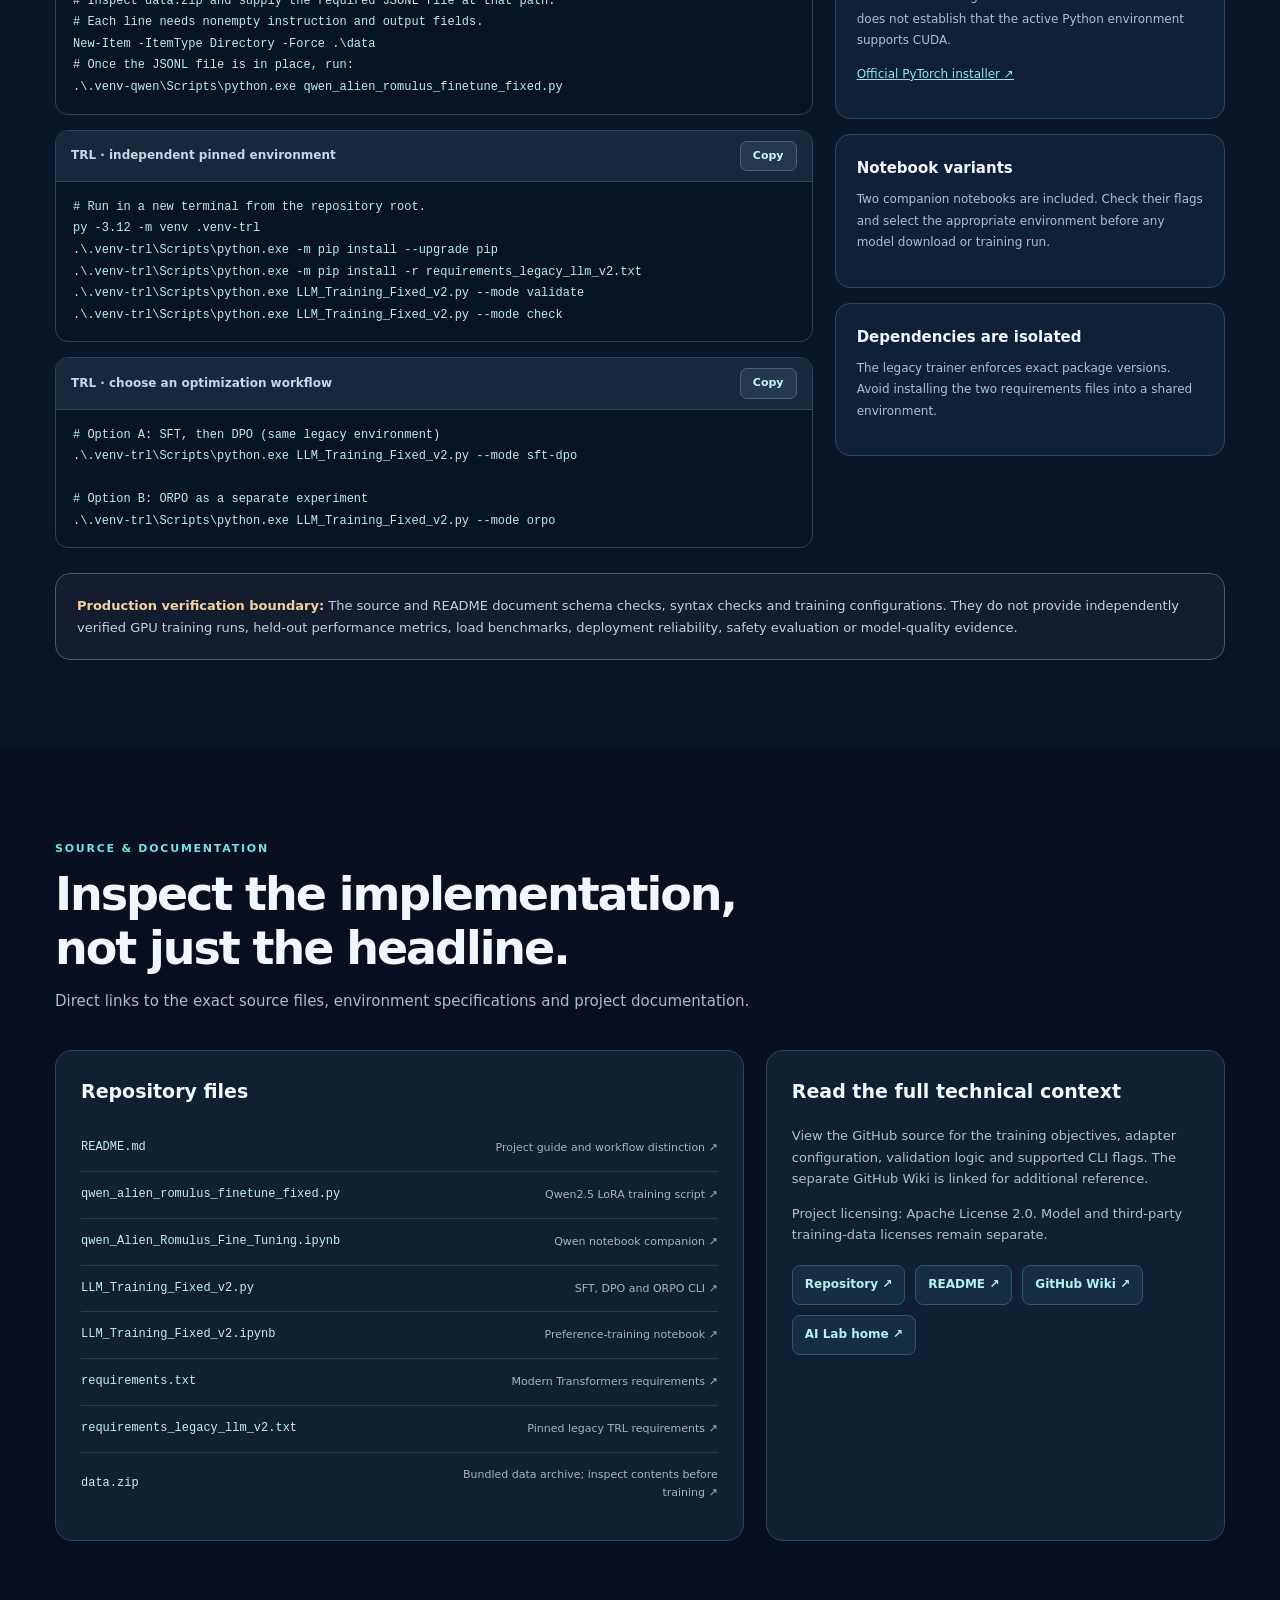
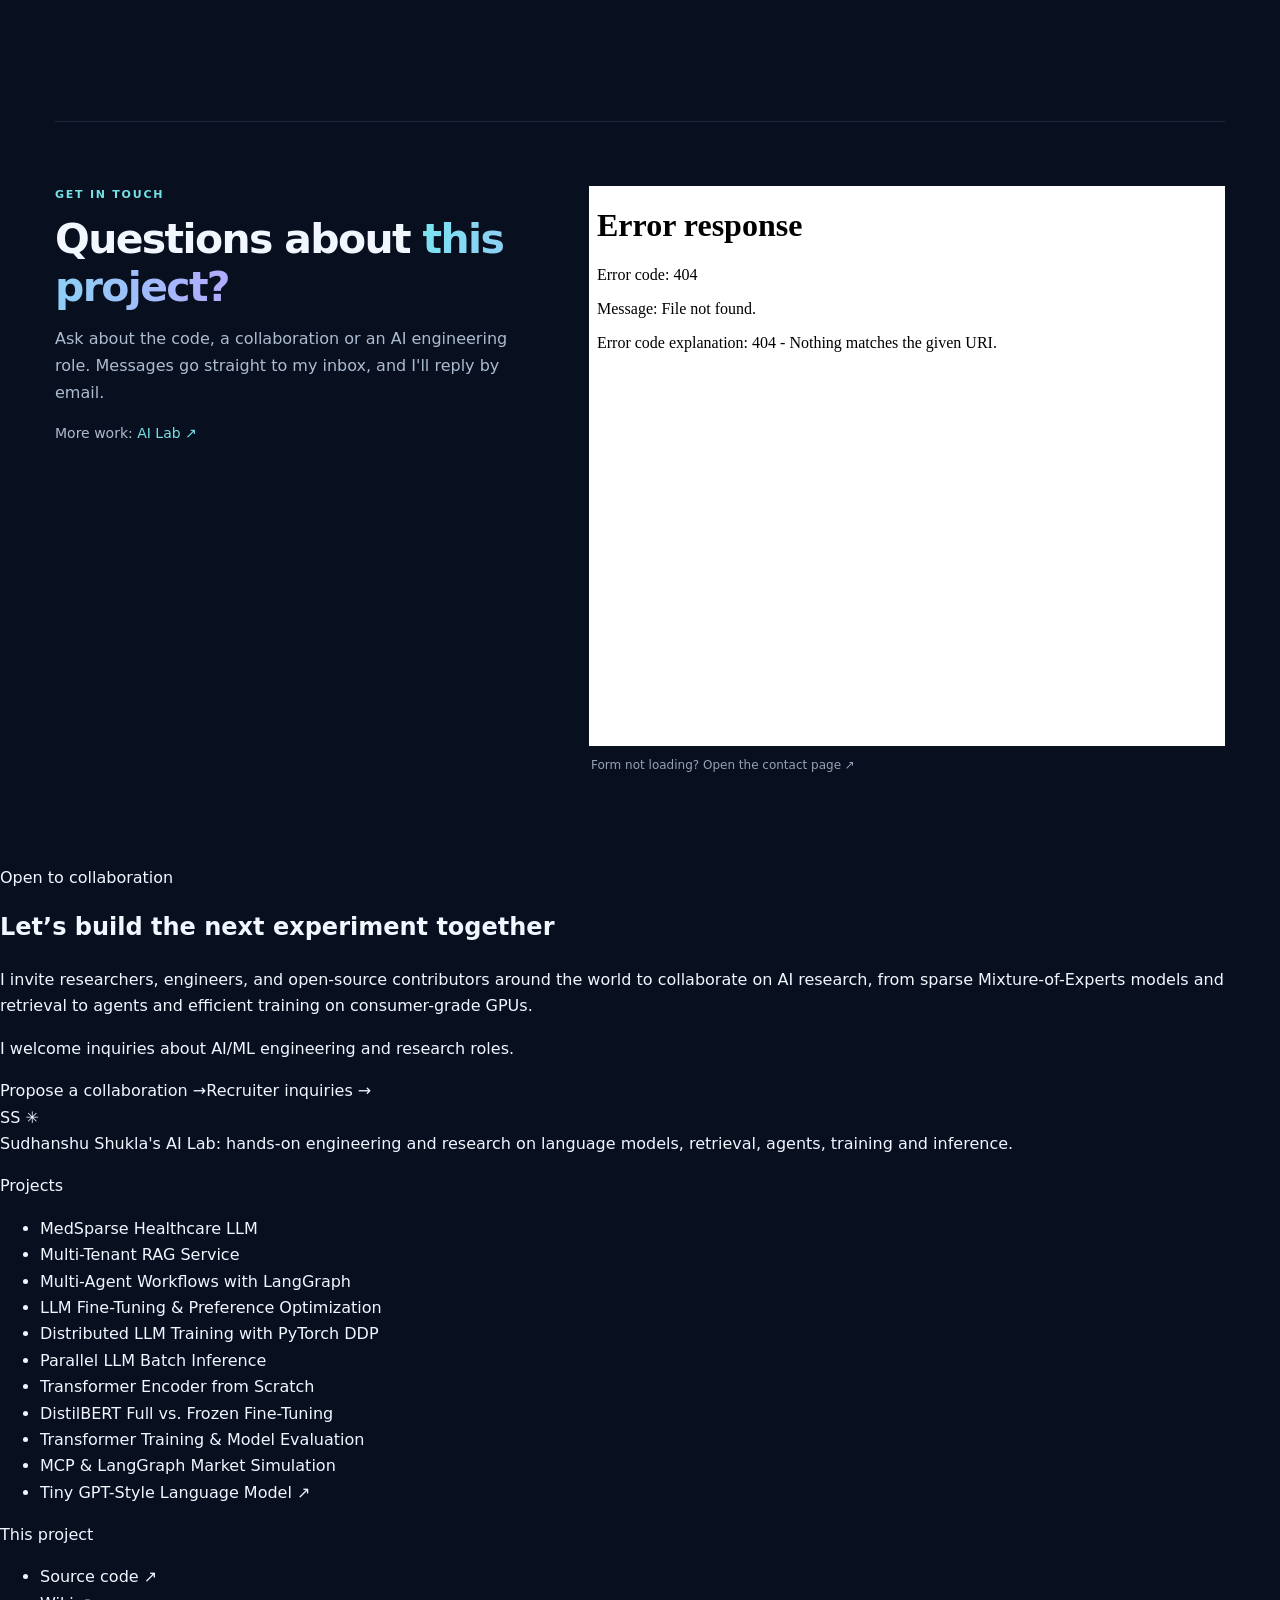
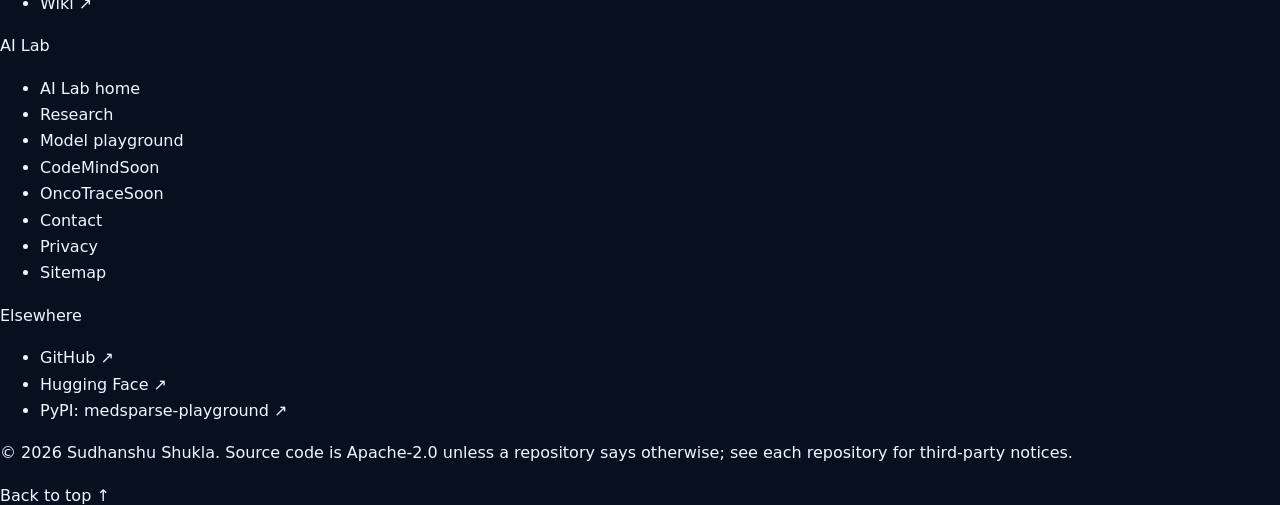
==== commit de306453: "Shorten the shared footer invitation for AI/ML roles" ====
--- a/docs/index.html
+++ b/docs/index.html
@@ -1,96 +1,96 @@
-<!doctype html>
-<html lang="en">
-<head>
-<meta charset="utf-8">
-<meta http-equiv="Content-Security-Policy" content="base-uri 'none'; object-src 'none'; script-src 'self'; script-src-attr 'none'; frame-src 'self'; worker-src 'self'; form-action 'none'">
-<meta name="viewport" content="width=device-width, initial-scale=1, viewport-fit=cover">
-<meta name="theme-color" content="#080f1f">
-<meta name="author" content="Sudhanshu Shukla">
-<meta name="description" content="Python workflows for LLM fine-tuning: Qwen2.5 LoRA, SFT, DPO, ORPO, PyTorch, Hugging Face PEFT and TRL, with source code.">
-<meta name="robots" content="index, follow, max-image-preview:large">
-<link rel="canonical" href="https://su394611-del.github.io/Pre-training-and-Fine-tuning/">
-<title>LLM Fine-Tuning | Qwen2.5, LoRA, SFT, DPO &amp; ORPO</title>
-<link rel="icon" type="image/svg+xml" href="favicon.svg">
-<meta property="og:type" content="website">
-<meta property="og:locale" content="en_US">
-<meta property="og:title" content="LLM Fine-Tuning &amp; Preference Optimization | Qwen2.5, SFT, DPO, ORPO">
-<meta property="og:description" content="Python workflows for LLM fine-tuning: Qwen2.5 LoRA, SFT, DPO, ORPO, PyTorch, Hugging Face PEFT and TRL, with source code.">
-<meta property="og:url" content="https://su394611-del.github.io/Pre-training-and-Fine-tuning/">
-<meta property="og:image" content="https://su394611-del.github.io/Pre-training-and-Fine-tuning/social-preview.png">
-<meta property="og:image:width" content="1200"><meta property="og:image:height" content="630">
-<meta property="og:image:alt" content="LLM fine-tuning architecture for Qwen LoRA, SFT, DPO and ORPO workflows">
-<meta name="twitter:card" content="summary_large_image">
-<meta name="twitter:title" content="LLM Fine-Tuning | Qwen LoRA, SFT, DPO &amp; ORPO">
-<meta name="twitter:description" content="Python workflows for LLM fine-tuning: Qwen2.5 LoRA, SFT, DPO, ORPO, PyTorch, Hugging Face PEFT and TRL, with source code.">
-<meta name="twitter:image" content="https://su394611-del.github.io/Pre-training-and-Fine-tuning/social-preview.png">
-<script type="application/ld+json">{"@context":"https://schema.org","@graph":[{"@type":"WebSite","@id":"https://su394611-del.github.io/Pre-training-and-Fine-tuning/#site","name":"LLM Post-Training Engineering","url":"https://su394611-del.github.io/Pre-training-and-Fine-tuning/"},{"@type":"WebPage","@id":"https://su394611-del.github.io/Pre-training-and-Fine-tuning/#page","url":"https://su394611-del.github.io/Pre-training-and-Fine-tuning/","name":"LLM Fine-Tuning | Qwen2.5, LoRA, SFT, DPO & ORPO","description":"Python workflows for LLM fine-tuning: Qwen2.5 LoRA, SFT, DPO, ORPO, PyTorch, Hugging Face PEFT and TRL, with source code.","inLanguage":"en","isPartOf":{"@id":"https://su394611-del.github.io/Pre-training-and-Fine-tuning/#site"}},{"@type":"SoftwareSourceCode","name":"LLM Fine-Tuning and Preference Optimization","description":"Python workflows for Qwen LoRA, SFT, DPO and ORPO with separate dependency environments. Source files document validation routines and adapters.","url":"https://su394611-del.github.io/Pre-training-and-Fine-tuning/","codeRepository":"https://github.com/su394611-del/Pre-training-and-Fine-tuning","programmingLanguage":"Python","license":"https://www.apache.org/licenses/LICENSE-2.0","author":{"@type":"Person","name":"Sudhanshu Shukla","url":"https://github.com/su394611-del"}},{"@type":"BreadcrumbList","itemListElement":[{"@type":"ListItem","position":1,"name":"AI Lab","item":"https://su394611-del.github.io/"},{"@type":"ListItem","position":2,"name":"LLM Fine-Tuning","item":"https://su394611-del.github.io/Pre-training-and-Fine-tuning/"}]}]}</script>
-<link rel="stylesheet" href="page.css">
-<link rel="stylesheet" href="ss-contact-styles.css">
-
-<link rel="stylesheet" href="ai-lab-home-navigation.css">
-<!-- ailab:head:start --><script defer src="/assets/vue-3.5.13.global.prod.js"></script><link rel="stylesheet" href="/assets/ailab-chrome.css?v=20261125-invite1"><script src="/assets/ailab-chrome.js?v=20261125-invite1" defer></script><script defer src="/assets/privacy.js?v=20261124-consent2"></script><!-- ailab:head:end -->
-<link rel="stylesheet" href="page-details.css">
-</head>
-<body>
-<a class="skip" href="#main">Skip to content</a>
-<!-- ailab:header:start --><header class="ailab-header" id="top"><div class="ailab-wrap ailab-bar"><a class="ailab-brand" href="/" aria-label="Sudhanshu Shukla's AI Lab home"><span class="ailab-mark" aria-hidden="true">SS</span><span class="ailab-brand-text"><strong>Sudhanshu Shukla</strong><small>AI Lab · GenAI Engineering</small></span></a><nav class="ailab-nav" aria-label="AI Lab"><details class="ailab-dd"><summary class="ailab-link">Projects<svg class="ailab-chev" aria-hidden="true" viewBox="0 0 12 12" fill="none" stroke="currentColor" stroke-width="1.8" stroke-linecap="round" stroke-linejoin="round"><path d="M2.5 4.5 6 8l3.5-3.5"/></svg></summary><div class="ailab-dd-panel"><div class="ailab-dd-grid"><div><div class="ailab-dd-group"><p class="ailab-group-label">Model training</p><ul><li><a class="ailab-proj" href="/MedSparse-Healthcare-LLM-From-Scratch/">MedSparse Healthcare LLM<small>38.8M sparse MoE, trained from scratch</small></a></li><li><a class="ailab-proj" href="/Pre-training-and-Fine-tuning/" aria-current="page">LLM Fine-Tuning &amp; Preference Optimization<small>LoRA, SFT, DPO and ORPO</small></a></li><li><a class="ailab-proj" href="/Distributed-Data-Parallel-Processing/">Distributed LLM Training with PyTorch DDP<small>torchrun, Gloo/NCCL, LoRA</small></a></li><li><a class="ailab-proj" href="/LLM-from-scratch/">Transformer Encoder from Scratch<small>Hand-built attention in PyTorch</small></a></li><li><a class="ailab-proj" href="/Full-Fine-Training-Pre-Training-Mid-Training/">DistilBERT Full vs. Frozen Fine-Tuning<small>Full encoder vs head-only training</small></a></li><li><a class="ailab-proj" href="/Transformers-Training/">Transformer Training &amp; Model Evaluation<small>DistilBERT classification walkthrough</small></a></li><li><a class="ailab-proj" href="https://huggingface.co/sudhanshu42844/my-tiny-llm" target="_blank" rel="noopener noreferrer">Tiny GPT-Style Language Model<span class="ailab-ext" aria-hidden="true"> ↗</span><small>1.06M parameters, on Hugging Face</small></a></li></ul></div></div><div><div class="ailab-dd-group"><p class="ailab-group-label">Retrieval &amp; RAG</p><ul><li><a class="ailab-proj" href="/RAG-service/">Multi-Tenant RAG Service<small>Qdrant, FastAPI, tenant isolation</small></a></li></ul></div><div class="ailab-dd-group"><p class="ailab-group-label">Agents &amp; MCP</p><ul><li><a class="ailab-proj" href="/Multi-agents-using-LangGraph/">Multi-Agent Workflows with LangGraph<small>StateGraph, reducers, subgraphs</small></a></li><li><a class="ailab-proj" href="/Stock-market-trading-Application-using-MCP-langchain-langgraph/">MCP &amp; LangGraph Market Simulation<small>MCP servers and a ReAct tool loop</small></a></li></ul></div><div class="ailab-dd-group"><p class="ailab-group-label">Inference &amp; scale</p><ul><li><a class="ailab-proj" href="/Parallel-LLM-Inference/">Parallel LLM Batch Inference<small>Per-GPU replicas, ordered JSONL</small></a></li></ul></div></div></div><a class="ailab-dd-all" href="/#projects">Browse all 11 projects <span aria-hidden="true">→</span></a></div></details><a class="ailab-link" href="/research/">Research</a><a class="ailab-link" href="/oncotrace/">OncoTrace</a><a class="ailab-link" href="/codemind/">CodeMind</a><a class="ailab-link" href="/playground/">Playground</a><a class="ailab-link" href="/contact.html">Contact</a><a class="ailab-gh" href="https://github.com/su394611-del" target="_blank" rel="noopener noreferrer"><svg class="ailab-ico" aria-hidden="true" width="17" height="17" viewBox="0 0 24 24" fill="currentColor"><path d="M12 .9C5.86.9.9 5.88.9 12.03c0 4.92 3.19 9.1 7.62 10.57.56.1.76-.24.76-.54v-2.11c-3.1.67-3.76-1.32-3.76-1.32-.5-1.28-1.24-1.62-1.24-1.62-1.02-.7.08-.68.08-.68 1.13.08 1.73 1.16 1.73 1.16 1.01 1.73 2.65 1.23 3.3.94.1-.73.39-1.23.72-1.52-2.47-.28-5.07-1.24-5.07-5.5 0-1.21.44-2.19 1.15-2.96-.12-.28-.5-1.4.11-2.91 0 0 .94-.3 3.06 1.13a10.67 10.67 0 0 1 5.58 0c2.12-1.44 3.05-1.13 3.05-1.13.61 1.51.23 2.63.11 2.91.72.77 1.15 1.75 1.15 2.97 0 4.26-2.6 5.21-5.08 5.49.4.35.75 1.04.75 2.1v3.12c0 .3.2.65.77.54 4.42-1.48 7.6-5.65 7.6-10.56C23.1 5.88 18.14.9 12 .9Z"/></svg><span>GitHub</span><span aria-hidden="true">↗</span></a></nav><details class="ailab-menu"><summary><svg class="ailab-menu-icon" aria-hidden="true" viewBox="0 0 16 16" fill="none" stroke="currentColor" stroke-width="1.8" stroke-linecap="round"><path class="ailab-burger" d="M2 4h12M2 8h12M2 12h12"/><path class="ailab-x" d="M3.5 3.5l9 9M12.5 3.5l-9 9"/></svg><span>Menu</span></summary><nav class="ailab-menu-panel" aria-label="AI Lab menu"><p class="ailab-group-label">AI Lab</p><div class="ailab-menu-links"><a class="ailab-link" href="/">AI Lab home</a><a class="ailab-link" href="/#projects">All projects</a><a class="ailab-link" href="/research/">Research</a><a class="ailab-link" href="/oncotrace/">OncoTrace</a><a class="ailab-link" href="/codemind/">CodeMind</a><a class="ailab-link" href="/playground/">Playground</a><a class="ailab-link" href="/contact.html">Contact</a><a class="ailab-link" href="https://github.com/su394611-del" target="_blank" rel="noopener noreferrer">GitHub <span aria-hidden="true">↗</span></a></div><p class="ailab-group-label">Projects</p><ul><li><a class="ailab-proj" href="/MedSparse-Healthcare-LLM-From-Scratch/">MedSparse Healthcare LLM<small>38.8M sparse MoE, trained from scratch</small></a></li><li><a class="ailab-proj" href="/RAG-service/">Multi-Tenant RAG Service<small>Qdrant, FastAPI, tenant isolation</small></a></li><li><a class="ailab-proj" href="/Multi-agents-using-LangGraph/">Multi-Agent Workflows with LangGraph<small>StateGraph, reducers, subgraphs</small></a></li><li><a class="ailab-proj" href="/Pre-training-and-Fine-tuning/" aria-current="page">LLM Fine-Tuning &amp; Preference Optimization<small>LoRA, SFT, DPO and ORPO</small></a></li><li><a class="ailab-proj" href="/Distributed-Data-Parallel-Processing/">Distributed LLM Training with PyTorch DDP<small>torchrun, Gloo/NCCL, LoRA</small></a></li><li><a class="ailab-proj" href="/Parallel-LLM-Inference/">Parallel LLM Batch Inference<small>Per-GPU replicas, ordered JSONL</small></a></li><li><a class="ailab-proj" href="/LLM-from-scratch/">Transformer Encoder from Scratch<small>Hand-built attention in PyTorch</small></a></li><li><a class="ailab-proj" href="/Full-Fine-Training-Pre-Training-Mid-Training/">DistilBERT Full vs. Frozen Fine-Tuning<small>Full encoder vs head-only training</small></a></li><li><a class="ailab-proj" href="/Transformers-Training/">Transformer Training &amp; Model Evaluation<small>DistilBERT classification walkthrough</small></a></li><li><a class="ailab-proj" href="/Stock-market-trading-Application-using-MCP-langchain-langgraph/">MCP &amp; LangGraph Market Simulation<small>MCP servers and a ReAct tool loop</small></a></li><li><a class="ailab-proj" href="https://huggingface.co/sudhanshu42844/my-tiny-llm" target="_blank" rel="noopener noreferrer">Tiny GPT-Style Language Model<span class="ailab-ext" aria-hidden="true"> ↗</span><small>1.06M parameters, on Hugging Face</small></a></li></ul></nav></details></div></header><nav class="ailab-subnav" aria-label="LLM Fine-Tuning &amp; Preference Optimization sections"><div class="ailab-wrap ailab-subnav-inner"><a class="ailab-subnav-home" href="/" aria-label="AI Lab home"><span class="ailab-mark" aria-hidden="true">SS</span></a><a class="ailab-subnav-title" href="#top">LLM Fine-Tuning &amp; Preference Optimization</a><div class="ailab-subnav-links"><a href="#architecture">Architecture</a><a href="#capabilities">Capabilities</a><a href="#training">Training</a><a href="#implementation">Run locally</a><a href="#source">Source</a><a href="#contact">Contact</a></div><a class="ailab-subnav-cta" href="https://github.com/su394611-del/Pre-training-and-Fine-tuning" target="_blank" rel="noopener noreferrer"><span class="ailab-cta-word">Source</span><svg class="ailab-ico" aria-hidden="true" width="15" height="15" viewBox="0 0 24 24" fill="currentColor"><path d="M12 .9C5.86.9.9 5.88.9 12.03c0 4.92 3.19 9.1 7.62 10.57.56.1.76-.24.76-.54v-2.11c-3.1.67-3.76-1.32-3.76-1.32-.5-1.28-1.24-1.62-1.24-1.62-1.02-.7.08-.68.08-.68 1.13.08 1.73 1.16 1.73 1.16 1.01 1.73 2.65 1.23 3.3.94.1-.73.39-1.23.72-1.52-2.47-.28-5.07-1.24-5.07-5.5 0-1.21.44-2.19 1.15-2.96-.12-.28-.5-1.4.11-2.91 0 0 .94-.3 3.06 1.13a10.67 10.67 0 0 1 5.58 0c2.12-1.44 3.05-1.13 3.05-1.13.61 1.51.23 2.63.11 2.91.72.77 1.15 1.75 1.15 2.97 0 4.26-2.6 5.21-5.08 5.49.4.35.75 1.04.75 2.1v3.12c0 .3.2.65.77.54 4.42-1.48 7.6-5.65 7.6-10.56C23.1 5.88 18.14.9 12 .9Z"/></svg><span aria-hidden="true">↗</span><span class="ailab-sr"> on GitHub</span></a></div></nav><!-- ailab:header:end -->
-<main id="main">
-<section class="hero"><div class="container hero-grid"><div><span class="eyebrow">LLM fine-tuning workflows</span><h1>Fine-tune the model.<br><span>Optimize the preference.</span></h1><p class="lead">A source-first engineering reference for Qwen2.5 LoRA, supervised fine-tuning, Direct Preference Optimization and ORPO. Explore isolated training stacks, data contracts, adapter outputs and detailed Python implementations using PyTorch, Hugging Face Transformers, PEFT and TRL.</p><div class="button-row"><a class="btn btn-main" href="#architecture">Explore the architecture <span aria-hidden="true">↗</span></a><a class="btn btn-ghost" href="https://github.com/su394611-del/Pre-training-and-Fine-tuning" target="_blank" rel="noopener noreferrer">View source on GitHub ↗</a></div><div class="tagline"><span class="tag">Qwen2.5-0.5B-Instruct</span><span class="tag">LoRA / PEFT</span><span class="tag">SFT → DPO</span><span class="tag">ORPO</span><span class="tag">Python + Jupyter</span></div></div><div class="hero-art" role="img" aria-label="Two post-training paths: Qwen2.5 to LoRA adapter and SFT to DPO or independent ORPO"><div class="art-top"><span class="art-label">POST-TRAINING ENGINEERING</span><span class="art-status">TWO ISOLATED STACKS</span></div><div class="art-title">Model adaptation and preference alignment</div><div class="graphrow"><div class="graphbox accent">Qwen2.5 <small>0.5B-Instruct</small></div><div class="graphbox accent">SmolLM <small>135M default</small></div></div><div class="graph-arrow">↓ <span data-presentation="display-inline-block-width-46"></span> ↓</div><div class="graphrow"><div class="graphbox">PEFT / LoRA <small>q_proj · v_proj</small></div><div class="graphbox">SFT <small>Instruction responses</small></div></div><div class="graph-arrow">↓ <span data-presentation="display-inline-block-width-46"></span> ↓</div><div class="graphrow"><div class="graphbox pink">Adapter output <small>Base model required</small></div><div class="graphbox pink">DPO / ORPO <small>Separate alternatives</small></div></div><div class="art-foot"><span>TRANSFORMERS <strong>5.x</strong></span><span>LEGACY TRL <strong>0.8.6</strong></span></div></div></div></section>
-<div class="stats"><div class="container stats-inner"><div class="stat"><strong>2</strong><span>Independent training environments</span></div><div class="stat"><strong>49</strong><span>Qwen instruction/answer records described in README</span></div><div class="stat"><strong>6</strong><span>Embedded SFT examples</span></div><div class="stat"><strong>5</strong><span>Embedded preference pairs</span></div></div></div>
-<section class="section" id="architecture"><div class="container"><div class="section-head"><p class="kicker">SYSTEM DESIGN</p><h2 class="section-title">Two workflows. Clear boundaries.</h2><p class="section-sub">The repository separates modern Qwen adapter training from a strictly pinned legacy TRL preference-optimization pipeline. They should not share one Python environment.</p></div><div class="arch-overview"><article class="lane"><div class="lane-head"><h3>Workflow A · Qwen LoRA</h3><span class="lane-badge">Transformers 5.x</span></div><div class="path"><div class="path-step"><span class="num">01</span><div><strong>Input dataset</strong><small>JSONL fields: instruction and output</small></div></div><div class="path-connector"></div><div class="path-step"><span class="num">02</span><div><strong>Chat template + tokenizer</strong><small>Truncate to 256 tokens; collate batches</small></div></div><div class="path-connector"></div><div class="path-step"><span class="num">03</span><div><strong>Pretrained Qwen2.5-0.5B</strong><small>AutoModelForCausalLM with causal loss</small></div></div><div class="path-connector"></div><div class="path-step"><span class="num">04</span><div><strong>PEFT LoRA training</strong><small>Rank 8 · alpha 16 · dropout 0.05</small></div></div><div class="path-connector"></div><div class="path-step"><span class="num">05</span><div><strong>Adapter and tokenizer artifacts</strong><small>Requires base Qwen checkpoint for inference</small></div></div></div><p class="lane-summary">The released script trains a causal language-model objective across the formatted sequence; it does not implement completion-only masking or a held-out validation split.</p></article><article class="lane"><div class="lane-head"><h3>Workflow B · TRL alignment</h3><span class="lane-badge purple">TRL 0.8.6</span></div><div class="path"><div class="path-step"><span class="num">01</span><div><strong>Embedded data preparation</strong><small>Six instructions + five chosen/rejected pairs</small></div></div><div class="path-connector"></div><div class="path-step"><span class="num">02</span><div><strong>SFT on SmolLM-135M</strong><small>Completion-only response supervision</small></div></div><div class="path-connector"></div><div class="path-step"><span class="num">03</span><div><strong>Reference adapter</strong><small>Frozen SFT adapter for DPO comparisons</small></div></div><div class="path-connector"></div><div class="path-step"><span class="num">04</span><div><strong>DPO preference stage</strong><small>Chosen versus rejected response modeling</small></div></div><div class="path-connector"></div><div class="path-step"><span class="num">OR</span><div><strong>Independent ORPO route</strong><small>Runs separately on a fresh model state</small></div></div></div><p class="lane-summary">The legacy workflow includes an optional Phi-2 path with additional CUDA and quantization prerequisites; the default path uses SmolLM-135M.</p></article></div><div class="inline-note"><strong>Precision matters:</strong> DPO is a second stage after SFT in one workflow; ORPO is a separate alternative. The Qwen workflow and legacy TRL workflow have incompatible dependency requirements.</div></div></section>
-<section class="section section-alt" id="capabilities"><div class="container"><div class="section-head"><p class="kicker">ENGINEERING CAPABILITIES</p><h2 class="section-title">A complete view of the post-training stack.</h2><p class="section-sub">Implementation details drawn from the released Python scripts, requirements and README—not hypothetical claims about benchmark results.</p></div><div class="feature-grid"><article class="feature-card"><span class="feature-no">01</span><h3>Qwen2.5 LoRA</h3><p>A causal-language-model fine-tuning path using Qwen/Qwen2.5-0.5B-Instruct, query/value projection adapters and a dedicated modern Transformers stack.</p></article>
-<article class="feature-card"><span class="feature-no">02</span><h3>SFT training</h3><p>Supervised fine-tuning using instruction/response text and a completion-only training collator in the separately pinned TRL workflow.</p></article>
-<article class="feature-card"><span class="feature-no">03</span><h3>Direct Preference Optimization</h3><p>Pairwise preference updates using chosen/rejected responses and a frozen copy of the SFT adapter as reference.</p></article>
-<article class="feature-card"><span class="feature-no">04</span><h3>Odds Ratio Preference Optimization</h3><p>An independent preference-optimization training route rather than a third stage after SFT and DPO.</p></article>
-<article class="feature-card"><span class="feature-no">05</span><h3>Parameter-efficient adaptation</h3><p>PEFT LoRA adapters with rank 8, alpha 16 and 0.05 dropout; adapter checkpoints remain coupled to their base model.</p></article>
-<article class="feature-card"><span class="feature-no">06</span><h3>Input dataset contracts</h3><p>JSONL instruction/output records for Qwen and embedded SFT/preference examples for the separate TRL workflow.</p></article>
-<article class="feature-card"><span class="feature-no">07</span><h3>Training optimization</h3><p>AdamW-family optimizers, configurable precision, microbatching, gradient accumulation and learning-rate schedules.</p></article>
-<article class="feature-card"><span class="feature-no">08</span><h3>Environment isolation</h3><p>Transformers 5.x for the Qwen workflow; exact Transformers 4.40.0 / TRL 0.8.6 versions for the second path.</p></article>
-<article class="feature-card"><span class="feature-no">09</span><h3>Hardware-aware execution</h3><p>CPU validation and training paths, optional NVIDIA CUDA, memory-aware sequence lengths and runtime dependency checks.</p></article>
-<article class="feature-card"><span class="feature-no">10</span><h3>Checkpoint artifacts</h3><p>Qwen LoRA output plus SFT, DPO and ORPO adapter-save routines, subject to successful execution.</p></article>
-<article class="feature-card"><span class="feature-no">11</span><h3>Notebooks and scripts</h3><p>Separate Python programs and Jupyter companions for inspecting and running the post-training workflow.</p></article>
-<article class="feature-card"><span class="feature-no">12</span><h3>Validation discipline</h3><p>Syntax, data-schema and legacy sample checks documented; full training and GPU performance are not independently benchmarked.</p></article></div></div></section>
-<section class="section" id="training"><div class="container"><div class="section-head"><p class="kicker">MODEL TRAINING</p><h2 class="section-title">Select the right optimization path.</h2><p class="section-sub">The project exposes three distinct optimization concepts across two independently managed training environments.</p></div><div class="mode-grid"><article class="mode"><div class="mode-tag">Modern Qwen path</div><h3>Qwen LoRA adaptation</h3><p>Use Qwen2.5-0.5B-Instruct with PEFT adapters trained on an instruction/answer corpus. The model and tokenizer are downloaded from Hugging Face when not cached.</p><ul><li>Default <code>5 epochs</code>, batch size <code>1</code>, accumulation <code>4</code></li><li>LoRA modules: <code>q_proj</code>, <code>v_proj</code></li><li>FP16 on CUDA; FP32 on CPU</li><li>Adapter weights saved after a successful run</li></ul></article><article class="mode"><div class="mode-tag violet">Pinned TRL path</div><h3>SFT → DPO or independent ORPO</h3><p>Use the dedicated TRL 0.8.6 interface with SmolLM-135M by default, completion-only SFT masking, and chosen/rejected response training.</p><ul><li>Six embedded supervised records and five preference pairs</li><li>Frozen SFT adapter used for DPO reference</li><li>ORPO starts as a separate experiment</li><li>Model training requires package compatibility and sufficient hardware</li></ul></article></div><div class="table-wrap"><table class="tech-table"><thead><tr><th>Configuration</th><th>Qwen LoRA</th><th>Legacy SFT / DPO / ORPO</th></tr></thead><tbody><tr><td>Default pretrained model</td><td>Qwen2.5-0.5B-Instruct</td><td>SmolLM-135M</td></tr><tr><td>Framework</td><td>Transformers 5.x + PEFT</td><td>Transformers 4.40.0 + TRL 0.8.6</td></tr><tr><td>Training objective</td><td>Causal LM on formatted prompt + answer</td><td>Completion-only SFT; DPO or ORPO preference loss</td></tr><tr><td>Sample data</td><td>49 records documented in README; supply required JSONL</td><td>6 SFT records + 5 preference pairs embedded in source</td></tr><tr><td>Output</td><td>Qwen adapter + tokenizer if training completes</td><td>SFT, DPO or ORPO adapters if training completes</td></tr><tr><td>Validation status</td><td>Syntax and README-described dataset checks; no published full-training benchmark</td><td>Embedded example validation; no published full-training benchmark</td></tr></tbody></table></div></div></section>
-<section class="section section-alt" id="implementation"><div class="container"><div class="section-head"><p class="kicker">RUN THE CODE</p><h2 class="section-title">Reproducible setup, with the correct filenames.</h2><p class="section-sub">Use two Python 3.12 environments. The checked-in Qwen script is <code>qwen_alien_romulus_finetune_fixed.py</code>; the legacy script is <code>LLM_Training_Fixed_v2.py</code>.</p></div><div class="code-layout"><div class="code-list"><div class="code-panel"><div class="code-head"><span>Qwen installation · Windows PowerShell</span><button type="button" class="copy" aria-label="Copy Qwen installation · Windows PowerShell code">Copy</button></div><pre><code>git clone https://github.com/su394611-del/Pre-training-and-Fine-tuning.git
-cd Pre-training-and-Fine-tuning
-py -3.12 -m venv .venv-qwen
-.\.venv-qwen\Scripts\python.exe -m pip install --upgrade pip
-.\.venv-qwen\Scripts\python.exe -m pip install -r requirements.txt
-.\.venv-qwen\Scripts\python.exe -m pip check</code></pre></div>
-<div class="code-panel"><div class="code-head"><span>Qwen · prepare data and start training</span><button type="button" class="copy" aria-label="Copy Qwen · prepare data and start training code">Copy</button></div><pre><code># The script expects: .\data\alien_romulus_qa.jsonl
-# Inspect data.zip and supply the required JSONL file at that path.
-# Each line needs nonempty instruction and output fields.
-New-Item -ItemType Directory -Force .\data
-# Once the JSONL file is in place, run:
-.\.venv-qwen\Scripts\python.exe qwen_alien_romulus_finetune_fixed.py</code></pre></div>
-<div class="code-panel"><div class="code-head"><span>TRL · independent pinned environment</span><button type="button" class="copy" aria-label="Copy TRL · independent pinned environment code">Copy</button></div><pre><code># Run in a new terminal from the repository root.
-py -3.12 -m venv .venv-trl
-.\.venv-trl\Scripts\python.exe -m pip install --upgrade pip
-.\.venv-trl\Scripts\python.exe -m pip install -r requirements_legacy_llm_v2.txt
-.\.venv-trl\Scripts\python.exe LLM_Training_Fixed_v2.py --mode validate
-.\.venv-trl\Scripts\python.exe LLM_Training_Fixed_v2.py --mode check</code></pre></div>
-<div class="code-panel"><div class="code-head"><span>TRL · choose an optimization workflow</span><button type="button" class="copy" aria-label="Copy TRL · choose an optimization workflow code">Copy</button></div><pre><code># Option A: SFT, then DPO (same legacy environment)
-.\.venv-trl\Scripts\python.exe LLM_Training_Fixed_v2.py --mode sft-dpo
-
-# Option B: ORPO as a separate experiment
-.\.venv-trl\Scripts\python.exe LLM_Training_Fixed_v2.py --mode orpo</code></pre></div></div><aside class="callouts"><div class="callout"><h3>Dataset prerequisite</h3><p>The Qwen script checks for <code>data/alien_romulus_qa.jsonl</code>. The repository currently provides a <code>data.zip</code> archive but does not list that JSONL path as a separate top-level file. Inspect the archive and supply the expected file before training. Do not assume extraction paths.</p></div><div class="callout"><h3>CUDA setup</h3><p>Use a matching CUDA-enabled PyTorch package for NVIDIA GPU training. A visible GPU or <code>nvidia-smi</code> alone does not establish that the active Python environment supports CUDA.</p><p><a href="https://pytorch.org/get-started/locally/" target="_blank" rel="noopener noreferrer">Official PyTorch installer ↗</a></p></div><div class="callout"><h3>Notebook variants</h3><p>Two companion notebooks are included. Check their flags and select the appropriate environment before any model download or training run.</p></div><div class="callout"><h3>Dependencies are isolated</h3><p>The legacy trainer enforces exact package versions. Avoid installing the two requirements files into a shared environment.</p></div></aside></div><div class="scope"><strong>Production verification boundary:</strong> The source and README document schema checks, syntax checks and training configurations. They do not provide independently verified GPU training runs, held-out performance metrics, load benchmarks, deployment reliability, safety evaluation or model-quality evidence.</div></div></section>
-<section class="section" id="source"><div class="container"><div class="section-head"><p class="kicker">SOURCE &amp; DOCUMENTATION</p><h2 class="section-title">Inspect the implementation, not just the headline.</h2><p class="section-sub">Direct links to the exact source files, environment specifications and project documentation.</p></div><div class="source-grid"><div class="files"><h3>Repository files</h3><ul><li><a href="https://github.com/su394611-del/Pre-training-and-Fine-tuning/blob/main/README.md" target="_blank" rel="noopener noreferrer"><span class="fn">README.md</span><span class="file-detail">Project guide and workflow distinction <span aria-hidden="true">↗</span></span></a></li>
-<li><a href="https://github.com/su394611-del/Pre-training-and-Fine-tuning/blob/main/qwen_alien_romulus_finetune_fixed.py" target="_blank" rel="noopener noreferrer"><span class="fn">qwen_alien_romulus_finetune_fixed.py</span><span class="file-detail">Qwen2.5 LoRA training script <span aria-hidden="true">↗</span></span></a></li>
-<li><a href="https://github.com/su394611-del/Pre-training-and-Fine-tuning/blob/main/qwen_Alien_Romulus_Fine_Tuning.ipynb" target="_blank" rel="noopener noreferrer"><span class="fn">qwen_Alien_Romulus_Fine_Tuning.ipynb</span><span class="file-detail">Qwen notebook companion <span aria-hidden="true">↗</span></span></a></li>
-<li><a href="https://github.com/su394611-del/Pre-training-and-Fine-tuning/blob/main/LLM_Training_Fixed_v2.py" target="_blank" rel="noopener noreferrer"><span class="fn">LLM_Training_Fixed_v2.py</span><span class="file-detail">SFT, DPO and ORPO CLI <span aria-hidden="true">↗</span></span></a></li>
-<li><a href="https://github.com/su394611-del/Pre-training-and-Fine-tuning/blob/main/LLM_Training_Fixed_v2.ipynb" target="_blank" rel="noopener noreferrer"><span class="fn">LLM_Training_Fixed_v2.ipynb</span><span class="file-detail">Preference-training notebook <span aria-hidden="true">↗</span></span></a></li>
-<li><a href="https://github.com/su394611-del/Pre-training-and-Fine-tuning/blob/main/requirements.txt" target="_blank" rel="noopener noreferrer"><span class="fn">requirements.txt</span><span class="file-detail">Modern Transformers requirements <span aria-hidden="true">↗</span></span></a></li>
-<li><a href="https://github.com/su394611-del/Pre-training-and-Fine-tuning/blob/main/requirements_legacy_llm_v2.txt" target="_blank" rel="noopener noreferrer"><span class="fn">requirements_legacy_llm_v2.txt</span><span class="file-detail">Pinned legacy TRL requirements <span aria-hidden="true">↗</span></span></a></li>
-<li><a href="https://github.com/su394611-del/Pre-training-and-Fine-tuning/blob/main/data.zip" target="_blank" rel="noopener noreferrer"><span class="fn">data.zip</span><span class="file-detail">Bundled data archive; inspect contents before training <span aria-hidden="true">↗</span></span></a></li></ul></div><aside class="source-aside"><h3>Read the full technical context</h3><p>View the GitHub source for the training objectives, adapter configuration, validation logic and supported CLI flags. The separate GitHub Wiki is linked for additional reference.</p><p>Project licensing: Apache License 2.0. Model and third-party training-data licenses remain separate.</p><div class="source-links"><a href="https://github.com/su394611-del/Pre-training-and-Fine-tuning" target="_blank" rel="noopener noreferrer">Repository ↗</a><a href="https://github.com/su394611-del/Pre-training-and-Fine-tuning/blob/main/README.md" target="_blank" rel="noopener noreferrer">README ↗</a><a href="https://github.com/su394611-del/Pre-training-and-Fine-tuning/wiki" target="_blank" rel="noopener noreferrer">GitHub Wiki ↗</a><a href="https://su394611-del.github.io/" target="_blank" rel="noopener noreferrer">AI Lab home ↗</a></div></aside></div></div></section>
-<section aria-labelledby="contact-heading" class="ss-contact" id="contact">
-<div class="container ss-contact-inner">
-<div class="ss-contact-copy"><p class="ss-contact-kicker">Get in touch</p><h2 id="contact-heading">Questions about <span class="ss-contact-grad">this project?</span></h2><p>Ask about the code, a collaboration or an AI engineering role. Messages go straight to my inbox, and I'll reply by email.</p><p class="ss-contact-more">More work: <a href="https://su394611-del.github.io/">AI Lab ↗</a></p></div>
-<div class="ss-contact-form"><iframe class="ss-contact-frame" id="ss-contact-frame" loading="lazy" src="/contact.html?from=Pre-training-and-Fine-tuning" title="Contact form"></iframe><p class="ss-contact-fallback">Form not loading? <a href="/contact.html?from=Pre-training-and-Fine-tuning">Open the contact page ↗</a></p></div>
-</div>
-</section>
-</main>
-<!-- ailab:footer:start --><footer class="ailab-footer"><section class="ailab-wrap ailab-invite" aria-labelledby="ailab-invite-title"><div class="ailab-invite-copy"><p class="ailab-group-label">Open to collaboration</p><h2 class="ailab-invite-title" id="ailab-invite-title">Let’s build the next experiment together</h2><p class="ailab-invite-text">I invite researchers, engineers, and open-source contributors around the world to collaborate on AI research, from sparse Mixture-of-Experts models and retrieval to agents and efficient training on consumer-grade GPUs.</p><p class="ailab-invite-text">Recruiters and hiring teams are welcome to reach out about AI/ML engineering and research roles.</p></div><div class="ailab-invite-actions"><a class="ailab-invite-cta is-primary" href="/contact.html">Propose a collaboration <span aria-hidden="true">→</span></a><a class="ailab-invite-cta" href="/contact.html">Recruiter inquiries <span aria-hidden="true">→</span></a></div></section><div class="ailab-wrap ailab-footer-grid" data-columns="3"><div class="ailab-footer-brand"><a class="ailab-wordmark" href="/" aria-label="AI Lab home">SS <span aria-hidden="true">✳</span></a><p class="ailab-footer-about">Sudhanshu Shukla&#x27;s AI Lab: hands-on engineering and research on language models, retrieval, agents, training and inference.</p></div><nav class="ailab-footer-col ailab-col-projects" aria-label="Projects"><p class="ailab-group-label">Projects</p><ul><li><a href="/MedSparse-Healthcare-LLM-From-Scratch/">MedSparse Healthcare LLM</a></li><li><a href="/RAG-service/">Multi-Tenant RAG Service</a></li><li><a href="/Multi-agents-using-LangGraph/">Multi-Agent Workflows with LangGraph</a></li><li><a href="/Pre-training-and-Fine-tuning/" aria-current="page">LLM Fine-Tuning &amp; Preference Optimization</a></li><li><a href="/Distributed-Data-Parallel-Processing/">Distributed LLM Training with PyTorch DDP</a></li><li><a href="/Parallel-LLM-Inference/">Parallel LLM Batch Inference</a></li><li><a href="/LLM-from-scratch/">Transformer Encoder from Scratch</a></li><li><a href="/Full-Fine-Training-Pre-Training-Mid-Training/">DistilBERT Full vs. Frozen Fine-Tuning</a></li><li><a href="/Transformers-Training/">Transformer Training &amp; Model Evaluation</a></li><li><a href="/Stock-market-trading-Application-using-MCP-langchain-langgraph/">MCP &amp; LangGraph Market Simulation</a></li><li><a href="https://huggingface.co/sudhanshu42844/my-tiny-llm" target="_blank" rel="noopener noreferrer">Tiny GPT-Style Language Model<span class="ailab-ext" aria-hidden="true"> ↗</span></a></li></ul></nav><nav class="ailab-footer-col" aria-label="This project"><p class="ailab-group-label">This project</p><ul><li><a href="https://github.com/su394611-del/Pre-training-and-Fine-tuning" target="_blank" rel="noopener noreferrer">Source code <span aria-hidden="true">↗</span></a></li><li><a href="https://github.com/su394611-del/Pre-training-and-Fine-tuning/wiki" target="_blank" rel="noopener noreferrer">Wiki <span aria-hidden="true">↗</span></a></li></ul></nav><nav class="ailab-footer-col ailab-col-lab" aria-label="AI Lab"><p class="ailab-group-label">AI Lab</p><ul><li><a href="/">AI Lab home</a></li><li><a href="/research/">Research</a></li><li><a href="/playground/">Model playground</a></li><li><a href="/codemind/">CodeMind</a><span class="ailab-badge">Soon</span></li><li><a href="/oncotrace/">OncoTrace</a><span class="ailab-badge">Soon</span></li><li><a href="/contact.html">Contact</a></li><li><a href="/privacy/">Privacy</a></li><li><a href="/sitemap.xml">Sitemap</a></li></ul></nav><nav class="ailab-footer-col" aria-label="Elsewhere"><p class="ailab-group-label">Elsewhere</p><ul><li><a href="https://github.com/su394611-del" target="_blank" rel="noopener noreferrer">GitHub <span aria-hidden="true">↗</span></a></li><li><a href="https://huggingface.co/sudhanshu42844" target="_blank" rel="noopener noreferrer">Hugging Face <span aria-hidden="true">↗</span></a></li><li><a href="https://pypi.org/project/medsparse-playground/" target="_blank" rel="noopener noreferrer">PyPI: medsparse-playground <span aria-hidden="true">↗</span></a></li></ul></nav></div><div class="ailab-wrap ailab-footer-bottom"><p>© 2026 Sudhanshu Shukla. Source code is Apache-2.0 unless a repository says otherwise; see each repository for third-party notices.</p><div class="ailab-footer-actions"><span class="ailab-privacy-slot" data-privacy-settings></span><a class="ailab-top-link" href="#top">Back to top <span aria-hidden="true">↑</span></a></div></div></footer><!-- ailab:footer:end -->
-<script src="page-behavior.js"></script>
-<script src="contact-frame.js"></script>
-
-</body></html>
+<!doctype html>
+<html lang="en">
+<head>
+<meta charset="utf-8">
+<meta http-equiv="Content-Security-Policy" content="base-uri 'none'; object-src 'none'; script-src 'self'; script-src-attr 'none'; frame-src 'self'; worker-src 'self'; form-action 'none'">
+<meta name="viewport" content="width=device-width, initial-scale=1, viewport-fit=cover">
+<meta name="theme-color" content="#080f1f">
+<meta name="author" content="Sudhanshu Shukla">
+<meta name="description" content="Python workflows for LLM fine-tuning: Qwen2.5 LoRA, SFT, DPO, ORPO, PyTorch, Hugging Face PEFT and TRL, with source code.">
+<meta name="robots" content="index, follow, max-image-preview:large">
+<link rel="canonical" href="https://su394611-del.github.io/Pre-training-and-Fine-tuning/">
+<title>LLM Fine-Tuning | Qwen2.5, LoRA, SFT, DPO &amp; ORPO</title>
+<link rel="icon" type="image/svg+xml" href="favicon.svg">
+<meta property="og:type" content="website">
+<meta property="og:locale" content="en_US">
+<meta property="og:title" content="LLM Fine-Tuning &amp; Preference Optimization | Qwen2.5, SFT, DPO, ORPO">
+<meta property="og:description" content="Python workflows for LLM fine-tuning: Qwen2.5 LoRA, SFT, DPO, ORPO, PyTorch, Hugging Face PEFT and TRL, with source code.">
+<meta property="og:url" content="https://su394611-del.github.io/Pre-training-and-Fine-tuning/">
+<meta property="og:image" content="https://su394611-del.github.io/Pre-training-and-Fine-tuning/social-preview.png">
+<meta property="og:image:width" content="1200"><meta property="og:image:height" content="630">
+<meta property="og:image:alt" content="LLM fine-tuning architecture for Qwen LoRA, SFT, DPO and ORPO workflows">
+<meta name="twitter:card" content="summary_large_image">
+<meta name="twitter:title" content="LLM Fine-Tuning | Qwen LoRA, SFT, DPO &amp; ORPO">
+<meta name="twitter:description" content="Python workflows for LLM fine-tuning: Qwen2.5 LoRA, SFT, DPO, ORPO, PyTorch, Hugging Face PEFT and TRL, with source code.">
+<meta name="twitter:image" content="https://su394611-del.github.io/Pre-training-and-Fine-tuning/social-preview.png">
+<script type="application/ld+json">{"@context":"https://schema.org","@graph":[{"@type":"WebSite","@id":"https://su394611-del.github.io/Pre-training-and-Fine-tuning/#site","name":"LLM Post-Training Engineering","url":"https://su394611-del.github.io/Pre-training-and-Fine-tuning/"},{"@type":"WebPage","@id":"https://su394611-del.github.io/Pre-training-and-Fine-tuning/#page","url":"https://su394611-del.github.io/Pre-training-and-Fine-tuning/","name":"LLM Fine-Tuning | Qwen2.5, LoRA, SFT, DPO & ORPO","description":"Python workflows for LLM fine-tuning: Qwen2.5 LoRA, SFT, DPO, ORPO, PyTorch, Hugging Face PEFT and TRL, with source code.","inLanguage":"en","isPartOf":{"@id":"https://su394611-del.github.io/Pre-training-and-Fine-tuning/#site"}},{"@type":"SoftwareSourceCode","name":"LLM Fine-Tuning and Preference Optimization","description":"Python workflows for Qwen LoRA, SFT, DPO and ORPO with separate dependency environments. Source files document validation routines and adapters.","url":"https://su394611-del.github.io/Pre-training-and-Fine-tuning/","codeRepository":"https://github.com/su394611-del/Pre-training-and-Fine-tuning","programmingLanguage":"Python","license":"https://www.apache.org/licenses/LICENSE-2.0","author":{"@type":"Person","name":"Sudhanshu Shukla","url":"https://github.com/su394611-del"}},{"@type":"BreadcrumbList","itemListElement":[{"@type":"ListItem","position":1,"name":"AI Lab","item":"https://su394611-del.github.io/"},{"@type":"ListItem","position":2,"name":"LLM Fine-Tuning","item":"https://su394611-del.github.io/Pre-training-and-Fine-tuning/"}]}]}</script>
+<link rel="stylesheet" href="page.css">
+<link rel="stylesheet" href="ss-contact-styles.css">
+
+<link rel="stylesheet" href="ai-lab-home-navigation.css">
+<!-- ailab:head:start --><script defer src="/assets/vue-3.5.13.global.prod.js"></script><link rel="stylesheet" href="/assets/ailab-chrome.css?v=20261125-invite1"><script src="/assets/ailab-chrome.js?v=20261125-invite1" defer></script><script defer src="/assets/privacy.js?v=20261124-consent2"></script><!-- ailab:head:end -->
+<link rel="stylesheet" href="page-details.css">
+</head>
+<body>
+<a class="skip" href="#main">Skip to content</a>
+<!-- ailab:header:start --><header class="ailab-header" id="top"><div class="ailab-wrap ailab-bar"><a class="ailab-brand" href="/" aria-label="Sudhanshu Shukla's AI Lab home"><span class="ailab-mark" aria-hidden="true">SS</span><span class="ailab-brand-text"><strong>Sudhanshu Shukla</strong><small>AI Lab · GenAI Engineering</small></span></a><nav class="ailab-nav" aria-label="AI Lab"><details class="ailab-dd"><summary class="ailab-link">Projects<svg class="ailab-chev" aria-hidden="true" viewBox="0 0 12 12" fill="none" stroke="currentColor" stroke-width="1.8" stroke-linecap="round" stroke-linejoin="round"><path d="M2.5 4.5 6 8l3.5-3.5"/></svg></summary><div class="ailab-dd-panel"><div class="ailab-dd-grid"><div><div class="ailab-dd-group"><p class="ailab-group-label">Model training</p><ul><li><a class="ailab-proj" href="/MedSparse-Healthcare-LLM-From-Scratch/">MedSparse Healthcare LLM<small>38.8M sparse MoE, trained from scratch</small></a></li><li><a class="ailab-proj" href="/Pre-training-and-Fine-tuning/" aria-current="page">LLM Fine-Tuning &amp; Preference Optimization<small>LoRA, SFT, DPO and ORPO</small></a></li><li><a class="ailab-proj" href="/Distributed-Data-Parallel-Processing/">Distributed LLM Training with PyTorch DDP<small>torchrun, Gloo/NCCL, LoRA</small></a></li><li><a class="ailab-proj" href="/LLM-from-scratch/">Transformer Encoder from Scratch<small>Hand-built attention in PyTorch</small></a></li><li><a class="ailab-proj" href="/Full-Fine-Training-Pre-Training-Mid-Training/">DistilBERT Full vs. Frozen Fine-Tuning<small>Full encoder vs head-only training</small></a></li><li><a class="ailab-proj" href="/Transformers-Training/">Transformer Training &amp; Model Evaluation<small>DistilBERT classification walkthrough</small></a></li><li><a class="ailab-proj" href="https://huggingface.co/sudhanshu42844/my-tiny-llm" target="_blank" rel="noopener noreferrer">Tiny GPT-Style Language Model<span class="ailab-ext" aria-hidden="true"> ↗</span><small>1.06M parameters, on Hugging Face</small></a></li></ul></div></div><div><div class="ailab-dd-group"><p class="ailab-group-label">Retrieval &amp; RAG</p><ul><li><a class="ailab-proj" href="/RAG-service/">Multi-Tenant RAG Service<small>Qdrant, FastAPI, tenant isolation</small></a></li></ul></div><div class="ailab-dd-group"><p class="ailab-group-label">Research previews</p><ul><li><a class="ailab-proj" href="/oncotrace/">OncoTrace<small>Targeting around 11 December 2026</small></a></li><li><a class="ailab-proj" href="/codemind/">CodeMind<small>Coding model</small></a></li></ul></div><div class="ailab-dd-group"><p class="ailab-group-label">Agents &amp; MCP</p><ul><li><a class="ailab-proj" href="/Multi-agents-using-LangGraph/">Multi-Agent Workflows with LangGraph<small>StateGraph, reducers, subgraphs</small></a></li><li><a class="ailab-proj" href="/Stock-market-trading-Application-using-MCP-langchain-langgraph/">MCP &amp; LangGraph Market Simulation<small>MCP servers and a ReAct tool loop</small></a></li></ul></div><div class="ailab-dd-group"><p class="ailab-group-label">Inference &amp; scale</p><ul><li><a class="ailab-proj" href="/Parallel-LLM-Inference/">Parallel LLM Batch Inference<small>Per-GPU replicas, ordered JSONL</small></a></li></ul></div></div></div><a class="ailab-dd-all" href="/#projects">Browse all 11 projects <span aria-hidden="true">→</span></a></div></details><a class="ailab-link" href="/research/">Research</a><a class="ailab-link" href="/oncotrace/">OncoTrace</a><a class="ailab-link" href="/codemind/">CodeMind</a><a class="ailab-link" href="/playground/">Playground</a><a class="ailab-link" href="/contact.html">Contact</a><a class="ailab-gh" href="https://github.com/su394611-del" target="_blank" rel="noopener noreferrer"><svg class="ailab-ico" aria-hidden="true" width="17" height="17" viewBox="0 0 24 24" fill="currentColor"><path d="M12 .9C5.86.9.9 5.88.9 12.03c0 4.92 3.19 9.1 7.62 10.57.56.1.76-.24.76-.54v-2.11c-3.1.67-3.76-1.32-3.76-1.32-.5-1.28-1.24-1.62-1.24-1.62-1.02-.7.08-.68.08-.68 1.13.08 1.73 1.16 1.73 1.16 1.01 1.73 2.65 1.23 3.3.94.1-.73.39-1.23.72-1.52-2.47-.28-5.07-1.24-5.07-5.5 0-1.21.44-2.19 1.15-2.96-.12-.28-.5-1.4.11-2.91 0 0 .94-.3 3.06 1.13a10.67 10.67 0 0 1 5.58 0c2.12-1.44 3.05-1.13 3.05-1.13.61 1.51.23 2.63.11 2.91.72.77 1.15 1.75 1.15 2.97 0 4.26-2.6 5.21-5.08 5.49.4.35.75 1.04.75 2.1v3.12c0 .3.2.65.77.54 4.42-1.48 7.6-5.65 7.6-10.56C23.1 5.88 18.14.9 12 .9Z"/></svg><span>GitHub</span><span aria-hidden="true">↗</span></a></nav><details class="ailab-menu"><summary><svg class="ailab-menu-icon" aria-hidden="true" viewBox="0 0 16 16" fill="none" stroke="currentColor" stroke-width="1.8" stroke-linecap="round"><path class="ailab-burger" d="M2 4h12M2 8h12M2 12h12"/><path class="ailab-x" d="M3.5 3.5l9 9M12.5 3.5l-9 9"/></svg><span>Menu</span></summary><nav class="ailab-menu-panel" aria-label="AI Lab menu"><p class="ailab-group-label">AI Lab</p><div class="ailab-menu-links"><a class="ailab-link" href="/">AI Lab home</a><a class="ailab-link" href="/#projects">All projects</a><a class="ailab-link" href="/research/">Research</a><a class="ailab-link" href="/oncotrace/">OncoTrace</a><a class="ailab-link" href="/codemind/">CodeMind</a><a class="ailab-link" href="/playground/">Playground</a><a class="ailab-link" href="/contact.html">Contact</a><a class="ailab-link" href="https://github.com/su394611-del" target="_blank" rel="noopener noreferrer">GitHub <span aria-hidden="true">↗</span></a></div><p class="ailab-group-label">Projects</p><ul><li><a class="ailab-proj" href="/MedSparse-Healthcare-LLM-From-Scratch/">MedSparse Healthcare LLM<small>38.8M sparse MoE, trained from scratch</small></a></li><li><a class="ailab-proj" href="/RAG-service/">Multi-Tenant RAG Service<small>Qdrant, FastAPI, tenant isolation</small></a></li><li><a class="ailab-proj" href="/Multi-agents-using-LangGraph/">Multi-Agent Workflows with LangGraph<small>StateGraph, reducers, subgraphs</small></a></li><li><a class="ailab-proj" href="/Pre-training-and-Fine-tuning/" aria-current="page">LLM Fine-Tuning &amp; Preference Optimization<small>LoRA, SFT, DPO and ORPO</small></a></li><li><a class="ailab-proj" href="/Distributed-Data-Parallel-Processing/">Distributed LLM Training with PyTorch DDP<small>torchrun, Gloo/NCCL, LoRA</small></a></li><li><a class="ailab-proj" href="/Parallel-LLM-Inference/">Parallel LLM Batch Inference<small>Per-GPU replicas, ordered JSONL</small></a></li><li><a class="ailab-proj" href="/LLM-from-scratch/">Transformer Encoder from Scratch<small>Hand-built attention in PyTorch</small></a></li><li><a class="ailab-proj" href="/Full-Fine-Training-Pre-Training-Mid-Training/">DistilBERT Full vs. Frozen Fine-Tuning<small>Full encoder vs head-only training</small></a></li><li><a class="ailab-proj" href="/Transformers-Training/">Transformer Training &amp; Model Evaluation<small>DistilBERT classification walkthrough</small></a></li><li><a class="ailab-proj" href="/Stock-market-trading-Application-using-MCP-langchain-langgraph/">MCP &amp; LangGraph Market Simulation<small>MCP servers and a ReAct tool loop</small></a></li><li><a class="ailab-proj" href="https://huggingface.co/sudhanshu42844/my-tiny-llm" target="_blank" rel="noopener noreferrer">Tiny GPT-Style Language Model<span class="ailab-ext" aria-hidden="true"> ↗</span><small>1.06M parameters, on Hugging Face</small></a></li></ul></nav></details></div></header><nav class="ailab-subnav" aria-label="LLM Fine-Tuning &amp; Preference Optimization sections"><div class="ailab-wrap ailab-subnav-inner"><a class="ailab-subnav-home" href="/" aria-label="AI Lab home"><span class="ailab-mark" aria-hidden="true">SS</span></a><a class="ailab-subnav-title" href="#top">LLM Fine-Tuning &amp; Preference Optimization</a><div class="ailab-subnav-links"><a href="#architecture">Architecture</a><a href="#capabilities">Capabilities</a><a href="#training">Training</a><a href="#implementation">Run locally</a><a href="#source">Source</a><a href="#contact">Contact</a></div><a class="ailab-subnav-cta" href="https://github.com/su394611-del/Pre-training-and-Fine-tuning" target="_blank" rel="noopener noreferrer"><span class="ailab-cta-word">Source</span><svg class="ailab-ico" aria-hidden="true" width="15" height="15" viewBox="0 0 24 24" fill="currentColor"><path d="M12 .9C5.86.9.9 5.88.9 12.03c0 4.92 3.19 9.1 7.62 10.57.56.1.76-.24.76-.54v-2.11c-3.1.67-3.76-1.32-3.76-1.32-.5-1.28-1.24-1.62-1.24-1.62-1.02-.7.08-.68.08-.68 1.13.08 1.73 1.16 1.73 1.16 1.01 1.73 2.65 1.23 3.3.94.1-.73.39-1.23.72-1.52-2.47-.28-5.07-1.24-5.07-5.5 0-1.21.44-2.19 1.15-2.96-.12-.28-.5-1.4.11-2.91 0 0 .94-.3 3.06 1.13a10.67 10.67 0 0 1 5.58 0c2.12-1.44 3.05-1.13 3.05-1.13.61 1.51.23 2.63.11 2.91.72.77 1.15 1.75 1.15 2.97 0 4.26-2.6 5.21-5.08 5.49.4.35.75 1.04.75 2.1v3.12c0 .3.2.65.77.54 4.42-1.48 7.6-5.65 7.6-10.56C23.1 5.88 18.14.9 12 .9Z"/></svg><span aria-hidden="true">↗</span><span class="ailab-sr"> on GitHub</span></a></div></nav><!-- ailab:header:end -->
+<main id="main">
+<section class="hero"><div class="container hero-grid"><div><span class="eyebrow">LLM fine-tuning workflows</span><h1>Fine-tune the model.<br><span>Optimize the preference.</span></h1><p class="lead">A source-first engineering reference for Qwen2.5 LoRA, supervised fine-tuning, Direct Preference Optimization and ORPO. Explore isolated training stacks, data contracts, adapter outputs and detailed Python implementations using PyTorch, Hugging Face Transformers, PEFT and TRL.</p><div class="button-row"><a class="btn btn-main" href="#architecture">Explore the architecture <span aria-hidden="true">↗</span></a><a class="btn btn-ghost" href="https://github.com/su394611-del/Pre-training-and-Fine-tuning" target="_blank" rel="noopener noreferrer">View source on GitHub ↗</a></div><div class="tagline"><span class="tag">Qwen2.5-0.5B-Instruct</span><span class="tag">LoRA / PEFT</span><span class="tag">SFT → DPO</span><span class="tag">ORPO</span><span class="tag">Python + Jupyter</span></div></div><div class="hero-art" role="img" aria-label="Two post-training paths: Qwen2.5 to LoRA adapter and SFT to DPO or independent ORPO"><div class="art-top"><span class="art-label">POST-TRAINING ENGINEERING</span><span class="art-status">TWO ISOLATED STACKS</span></div><div class="art-title">Model adaptation and preference alignment</div><div class="graphrow"><div class="graphbox accent">Qwen2.5 <small>0.5B-Instruct</small></div><div class="graphbox accent">SmolLM <small>135M default</small></div></div><div class="graph-arrow">↓ <span data-presentation="display-inline-block-width-46"></span> ↓</div><div class="graphrow"><div class="graphbox">PEFT / LoRA <small>q_proj · v_proj</small></div><div class="graphbox">SFT <small>Instruction responses</small></div></div><div class="graph-arrow">↓ <span data-presentation="display-inline-block-width-46"></span> ↓</div><div class="graphrow"><div class="graphbox pink">Adapter output <small>Base model required</small></div><div class="graphbox pink">DPO / ORPO <small>Separate alternatives</small></div></div><div class="art-foot"><span>TRANSFORMERS <strong>5.x</strong></span><span>LEGACY TRL <strong>0.8.6</strong></span></div></div></div></section>
+<div class="stats"><div class="container stats-inner"><div class="stat"><strong>2</strong><span>Independent training environments</span></div><div class="stat"><strong>49</strong><span>Qwen instruction/answer records described in README</span></div><div class="stat"><strong>6</strong><span>Embedded SFT examples</span></div><div class="stat"><strong>5</strong><span>Embedded preference pairs</span></div></div></div>
+<section class="section" id="architecture"><div class="container"><div class="section-head"><p class="kicker">SYSTEM DESIGN</p><h2 class="section-title">Two workflows. Clear boundaries.</h2><p class="section-sub">The repository separates modern Qwen adapter training from a strictly pinned legacy TRL preference-optimization pipeline. They should not share one Python environment.</p></div><div class="arch-overview"><article class="lane"><div class="lane-head"><h3>Workflow A · Qwen LoRA</h3><span class="lane-badge">Transformers 5.x</span></div><div class="path"><div class="path-step"><span class="num">01</span><div><strong>Input dataset</strong><small>JSONL fields: instruction and output</small></div></div><div class="path-connector"></div><div class="path-step"><span class="num">02</span><div><strong>Chat template + tokenizer</strong><small>Truncate to 256 tokens; collate batches</small></div></div><div class="path-connector"></div><div class="path-step"><span class="num">03</span><div><strong>Pretrained Qwen2.5-0.5B</strong><small>AutoModelForCausalLM with causal loss</small></div></div><div class="path-connector"></div><div class="path-step"><span class="num">04</span><div><strong>PEFT LoRA training</strong><small>Rank 8 · alpha 16 · dropout 0.05</small></div></div><div class="path-connector"></div><div class="path-step"><span class="num">05</span><div><strong>Adapter and tokenizer artifacts</strong><small>Requires base Qwen checkpoint for inference</small></div></div></div><p class="lane-summary">The released script trains a causal language-model objective across the formatted sequence; it does not implement completion-only masking or a held-out validation split.</p></article><article class="lane"><div class="lane-head"><h3>Workflow B · TRL alignment</h3><span class="lane-badge purple">TRL 0.8.6</span></div><div class="path"><div class="path-step"><span class="num">01</span><div><strong>Embedded data preparation</strong><small>Six instructions + five chosen/rejected pairs</small></div></div><div class="path-connector"></div><div class="path-step"><span class="num">02</span><div><strong>SFT on SmolLM-135M</strong><small>Completion-only response supervision</small></div></div><div class="path-connector"></div><div class="path-step"><span class="num">03</span><div><strong>Reference adapter</strong><small>Frozen SFT adapter for DPO comparisons</small></div></div><div class="path-connector"></div><div class="path-step"><span class="num">04</span><div><strong>DPO preference stage</strong><small>Chosen versus rejected response modeling</small></div></div><div class="path-connector"></div><div class="path-step"><span class="num">OR</span><div><strong>Independent ORPO route</strong><small>Runs separately on a fresh model state</small></div></div></div><p class="lane-summary">The legacy workflow includes an optional Phi-2 path with additional CUDA and quantization prerequisites; the default path uses SmolLM-135M.</p></article></div><div class="inline-note"><strong>Precision matters:</strong> DPO is a second stage after SFT in one workflow; ORPO is a separate alternative. The Qwen workflow and legacy TRL workflow have incompatible dependency requirements.</div></div></section>
+<section class="section section-alt" id="capabilities"><div class="container"><div class="section-head"><p class="kicker">ENGINEERING CAPABILITIES</p><h2 class="section-title">A complete view of the post-training stack.</h2><p class="section-sub">Implementation details drawn from the released Python scripts, requirements and README—not hypothetical claims about benchmark results.</p></div><div class="feature-grid"><article class="feature-card"><span class="feature-no">01</span><h3>Qwen2.5 LoRA</h3><p>A causal-language-model fine-tuning path using Qwen/Qwen2.5-0.5B-Instruct, query/value projection adapters and a dedicated modern Transformers stack.</p></article>
+<article class="feature-card"><span class="feature-no">02</span><h3>SFT training</h3><p>Supervised fine-tuning using instruction/response text and a completion-only training collator in the separately pinned TRL workflow.</p></article>
+<article class="feature-card"><span class="feature-no">03</span><h3>Direct Preference Optimization</h3><p>Pairwise preference updates using chosen/rejected responses and a frozen copy of the SFT adapter as reference.</p></article>
+<article class="feature-card"><span class="feature-no">04</span><h3>Odds Ratio Preference Optimization</h3><p>An independent preference-optimization training route rather than a third stage after SFT and DPO.</p></article>
+<article class="feature-card"><span class="feature-no">05</span><h3>Parameter-efficient adaptation</h3><p>PEFT LoRA adapters with rank 8, alpha 16 and 0.05 dropout; adapter checkpoints remain coupled to their base model.</p></article>
+<article class="feature-card"><span class="feature-no">06</span><h3>Input dataset contracts</h3><p>JSONL instruction/output records for Qwen and embedded SFT/preference examples for the separate TRL workflow.</p></article>
+<article class="feature-card"><span class="feature-no">07</span><h3>Training optimization</h3><p>AdamW-family optimizers, configurable precision, microbatching, gradient accumulation and learning-rate schedules.</p></article>
+<article class="feature-card"><span class="feature-no">08</span><h3>Environment isolation</h3><p>Transformers 5.x for the Qwen workflow; exact Transformers 4.40.0 / TRL 0.8.6 versions for the second path.</p></article>
+<article class="feature-card"><span class="feature-no">09</span><h3>Hardware-aware execution</h3><p>CPU validation and training paths, optional NVIDIA CUDA, memory-aware sequence lengths and runtime dependency checks.</p></article>
+<article class="feature-card"><span class="feature-no">10</span><h3>Checkpoint artifacts</h3><p>Qwen LoRA output plus SFT, DPO and ORPO adapter-save routines, subject to successful execution.</p></article>
+<article class="feature-card"><span class="feature-no">11</span><h3>Notebooks and scripts</h3><p>Separate Python programs and Jupyter companions for inspecting and running the post-training workflow.</p></article>
+<article class="feature-card"><span class="feature-no">12</span><h3>Validation discipline</h3><p>Syntax, data-schema and legacy sample checks documented; full training and GPU performance are not independently benchmarked.</p></article></div></div></section>
+<section class="section" id="training"><div class="container"><div class="section-head"><p class="kicker">MODEL TRAINING</p><h2 class="section-title">Select the right optimization path.</h2><p class="section-sub">The project exposes three distinct optimization concepts across two independently managed training environments.</p></div><div class="mode-grid"><article class="mode"><div class="mode-tag">Modern Qwen path</div><h3>Qwen LoRA adaptation</h3><p>Use Qwen2.5-0.5B-Instruct with PEFT adapters trained on an instruction/answer corpus. The model and tokenizer are downloaded from Hugging Face when not cached.</p><ul><li>Default <code>5 epochs</code>, batch size <code>1</code>, accumulation <code>4</code></li><li>LoRA modules: <code>q_proj</code>, <code>v_proj</code></li><li>FP16 on CUDA; FP32 on CPU</li><li>Adapter weights saved after a successful run</li></ul></article><article class="mode"><div class="mode-tag violet">Pinned TRL path</div><h3>SFT → DPO or independent ORPO</h3><p>Use the dedicated TRL 0.8.6 interface with SmolLM-135M by default, completion-only SFT masking, and chosen/rejected response training.</p><ul><li>Six embedded supervised records and five preference pairs</li><li>Frozen SFT adapter used for DPO reference</li><li>ORPO starts as a separate experiment</li><li>Model training requires package compatibility and sufficient hardware</li></ul></article></div><div class="table-wrap"><table class="tech-table"><thead><tr><th>Configuration</th><th>Qwen LoRA</th><th>Legacy SFT / DPO / ORPO</th></tr></thead><tbody><tr><td>Default pretrained model</td><td>Qwen2.5-0.5B-Instruct</td><td>SmolLM-135M</td></tr><tr><td>Framework</td><td>Transformers 5.x + PEFT</td><td>Transformers 4.40.0 + TRL 0.8.6</td></tr><tr><td>Training objective</td><td>Causal LM on formatted prompt + answer</td><td>Completion-only SFT; DPO or ORPO preference loss</td></tr><tr><td>Sample data</td><td>49 records documented in README; supply required JSONL</td><td>6 SFT records + 5 preference pairs embedded in source</td></tr><tr><td>Output</td><td>Qwen adapter + tokenizer if training completes</td><td>SFT, DPO or ORPO adapters if training completes</td></tr><tr><td>Validation status</td><td>Syntax and README-described dataset checks; no published full-training benchmark</td><td>Embedded example validation; no published full-training benchmark</td></tr></tbody></table></div></div></section>
+<section class="section section-alt" id="implementation"><div class="container"><div class="section-head"><p class="kicker">RUN THE CODE</p><h2 class="section-title">Reproducible setup, with the correct filenames.</h2><p class="section-sub">Use two Python 3.12 environments. The checked-in Qwen script is <code>qwen_alien_romulus_finetune_fixed.py</code>; the legacy script is <code>LLM_Training_Fixed_v2.py</code>.</p></div><div class="code-layout"><div class="code-list"><div class="code-panel"><div class="code-head"><span>Qwen installation · Windows PowerShell</span><button type="button" class="copy" aria-label="Copy Qwen installation · Windows PowerShell code">Copy</button></div><pre><code>git clone https://github.com/su394611-del/Pre-training-and-Fine-tuning.git
+cd Pre-training-and-Fine-tuning
+py -3.12 -m venv .venv-qwen
+.\.venv-qwen\Scripts\python.exe -m pip install --upgrade pip
+.\.venv-qwen\Scripts\python.exe -m pip install -r requirements.txt
+.\.venv-qwen\Scripts\python.exe -m pip check</code></pre></div>
+<div class="code-panel"><div class="code-head"><span>Qwen · prepare data and start training</span><button type="button" class="copy" aria-label="Copy Qwen · prepare data and start training code">Copy</button></div><pre><code># The script expects: .\data\alien_romulus_qa.jsonl
+# Inspect data.zip and supply the required JSONL file at that path.
+# Each line needs nonempty instruction and output fields.
+New-Item -ItemType Directory -Force .\data
+# Once the JSONL file is in place, run:
+.\.venv-qwen\Scripts\python.exe qwen_alien_romulus_finetune_fixed.py</code></pre></div>
+<div class="code-panel"><div class="code-head"><span>TRL · independent pinned environment</span><button type="button" class="copy" aria-label="Copy TRL · independent pinned environment code">Copy</button></div><pre><code># Run in a new terminal from the repository root.
+py -3.12 -m venv .venv-trl
+.\.venv-trl\Scripts\python.exe -m pip install --upgrade pip
+.\.venv-trl\Scripts\python.exe -m pip install -r requirements_legacy_llm_v2.txt
+.\.venv-trl\Scripts\python.exe LLM_Training_Fixed_v2.py --mode validate
+.\.venv-trl\Scripts\python.exe LLM_Training_Fixed_v2.py --mode check</code></pre></div>
+<div class="code-panel"><div class="code-head"><span>TRL · choose an optimization workflow</span><button type="button" class="copy" aria-label="Copy TRL · choose an optimization workflow code">Copy</button></div><pre><code># Option A: SFT, then DPO (same legacy environment)
+.\.venv-trl\Scripts\python.exe LLM_Training_Fixed_v2.py --mode sft-dpo
+
+# Option B: ORPO as a separate experiment
+.\.venv-trl\Scripts\python.exe LLM_Training_Fixed_v2.py --mode orpo</code></pre></div></div><aside class="callouts"><div class="callout"><h3>Dataset prerequisite</h3><p>The Qwen script checks for <code>data/alien_romulus_qa.jsonl</code>. The repository currently provides a <code>data.zip</code> archive but does not list that JSONL path as a separate top-level file. Inspect the archive and supply the expected file before training. Do not assume extraction paths.</p></div><div class="callout"><h3>CUDA setup</h3><p>Use a matching CUDA-enabled PyTorch package for NVIDIA GPU training. A visible GPU or <code>nvidia-smi</code> alone does not establish that the active Python environment supports CUDA.</p><p><a href="https://pytorch.org/get-started/locally/" target="_blank" rel="noopener noreferrer">Official PyTorch installer ↗</a></p></div><div class="callout"><h3>Notebook variants</h3><p>Two companion notebooks are included. Check their flags and select the appropriate environment before any model download or training run.</p></div><div class="callout"><h3>Dependencies are isolated</h3><p>The legacy trainer enforces exact package versions. Avoid installing the two requirements files into a shared environment.</p></div></aside></div><div class="scope"><strong>Production verification boundary:</strong> The source and README document schema checks, syntax checks and training configurations. They do not provide independently verified GPU training runs, held-out performance metrics, load benchmarks, deployment reliability, safety evaluation or model-quality evidence.</div></div></section>
+<section class="section" id="source"><div class="container"><div class="section-head"><p class="kicker">SOURCE &amp; DOCUMENTATION</p><h2 class="section-title">Inspect the implementation, not just the headline.</h2><p class="section-sub">Direct links to the exact source files, environment specifications and project documentation.</p></div><div class="source-grid"><div class="files"><h3>Repository files</h3><ul><li><a href="https://github.com/su394611-del/Pre-training-and-Fine-tuning/blob/main/README.md" target="_blank" rel="noopener noreferrer"><span class="fn">README.md</span><span class="file-detail">Project guide and workflow distinction <span aria-hidden="true">↗</span></span></a></li>
+<li><a href="https://github.com/su394611-del/Pre-training-and-Fine-tuning/blob/main/qwen_alien_romulus_finetune_fixed.py" target="_blank" rel="noopener noreferrer"><span class="fn">qwen_alien_romulus_finetune_fixed.py</span><span class="file-detail">Qwen2.5 LoRA training script <span aria-hidden="true">↗</span></span></a></li>
+<li><a href="https://github.com/su394611-del/Pre-training-and-Fine-tuning/blob/main/qwen_Alien_Romulus_Fine_Tuning.ipynb" target="_blank" rel="noopener noreferrer"><span class="fn">qwen_Alien_Romulus_Fine_Tuning.ipynb</span><span class="file-detail">Qwen notebook companion <span aria-hidden="true">↗</span></span></a></li>
+<li><a href="https://github.com/su394611-del/Pre-training-and-Fine-tuning/blob/main/LLM_Training_Fixed_v2.py" target="_blank" rel="noopener noreferrer"><span class="fn">LLM_Training_Fixed_v2.py</span><span class="file-detail">SFT, DPO and ORPO CLI <span aria-hidden="true">↗</span></span></a></li>
+<li><a href="https://github.com/su394611-del/Pre-training-and-Fine-tuning/blob/main/LLM_Training_Fixed_v2.ipynb" target="_blank" rel="noopener noreferrer"><span class="fn">LLM_Training_Fixed_v2.ipynb</span><span class="file-detail">Preference-training notebook <span aria-hidden="true">↗</span></span></a></li>
+<li><a href="https://github.com/su394611-del/Pre-training-and-Fine-tuning/blob/main/requirements.txt" target="_blank" rel="noopener noreferrer"><span class="fn">requirements.txt</span><span class="file-detail">Modern Transformers requirements <span aria-hidden="true">↗</span></span></a></li>
+<li><a href="https://github.com/su394611-del/Pre-training-and-Fine-tuning/blob/main/requirements_legacy_llm_v2.txt" target="_blank" rel="noopener noreferrer"><span class="fn">requirements_legacy_llm_v2.txt</span><span class="file-detail">Pinned legacy TRL requirements <span aria-hidden="true">↗</span></span></a></li>
+<li><a href="https://github.com/su394611-del/Pre-training-and-Fine-tuning/blob/main/data.zip" target="_blank" rel="noopener noreferrer"><span class="fn">data.zip</span><span class="file-detail">Bundled data archive; inspect contents before training <span aria-hidden="true">↗</span></span></a></li></ul></div><aside class="source-aside"><h3>Read the full technical context</h3><p>View the GitHub source for the training objectives, adapter configuration, validation logic and supported CLI flags. The separate GitHub Wiki is linked for additional reference.</p><p>Project licensing: Apache License 2.0. Model and third-party training-data licenses remain separate.</p><div class="source-links"><a href="https://github.com/su394611-del/Pre-training-and-Fine-tuning" target="_blank" rel="noopener noreferrer">Repository ↗</a><a href="https://github.com/su394611-del/Pre-training-and-Fine-tuning/blob/main/README.md" target="_blank" rel="noopener noreferrer">README ↗</a><a href="https://github.com/su394611-del/Pre-training-and-Fine-tuning/wiki" target="_blank" rel="noopener noreferrer">GitHub Wiki ↗</a><a href="https://su394611-del.github.io/" target="_blank" rel="noopener noreferrer">AI Lab home ↗</a></div></aside></div></div></section>
+<section aria-labelledby="contact-heading" class="ss-contact" id="contact">
+<div class="container ss-contact-inner">
+<div class="ss-contact-copy"><p class="ss-contact-kicker">Get in touch</p><h2 id="contact-heading">Questions about <span class="ss-contact-grad">this project?</span></h2><p>Ask about the code, a collaboration or an AI engineering role. Messages go straight to my inbox, and I'll reply by email.</p><p class="ss-contact-more">More work: <a href="https://su394611-del.github.io/">AI Lab ↗</a></p></div>
+<div class="ss-contact-form"><iframe class="ss-contact-frame" id="ss-contact-frame" loading="lazy" src="/contact.html?from=Pre-training-and-Fine-tuning" title="Contact form"></iframe><p class="ss-contact-fallback">Form not loading? <a href="/contact.html?from=Pre-training-and-Fine-tuning">Open the contact page ↗</a></p></div>
+</div>
+</section>
+</main>
+<!-- ailab:footer:start --><footer class="ailab-footer"><section class="ailab-wrap ailab-invite" aria-labelledby="ailab-invite-title"><div class="ailab-invite-copy"><p class="ailab-group-label">Open to collaboration</p><h2 class="ailab-invite-title" id="ailab-invite-title">Let’s build the next experiment together</h2><p class="ailab-invite-text">I invite researchers, engineers, and open-source contributors around the world to collaborate on AI research, from sparse Mixture-of-Experts models and retrieval to agents and efficient training on consumer-grade GPUs.</p><p class="ailab-invite-text">I welcome inquiries about AI/ML engineering and research roles.</p></div><div class="ailab-invite-actions"><a class="ailab-invite-cta is-primary" href="/contact.html">Propose a collaboration <span aria-hidden="true">→</span></a><a class="ailab-invite-cta" href="/contact.html">Recruiter inquiries <span aria-hidden="true">→</span></a></div></section><div class="ailab-wrap ailab-footer-grid" data-columns="3"><div class="ailab-footer-brand"><a class="ailab-wordmark" href="/" aria-label="AI Lab home">SS <span aria-hidden="true">✳</span></a><p class="ailab-footer-about">Sudhanshu Shukla&#x27;s AI Lab: hands-on engineering and research on language models, retrieval, agents, training and inference.</p></div><nav class="ailab-footer-col ailab-col-projects" aria-label="Projects"><p class="ailab-group-label">Projects</p><ul><li><a href="/MedSparse-Healthcare-LLM-From-Scratch/">MedSparse Healthcare LLM</a></li><li><a href="/RAG-service/">Multi-Tenant RAG Service</a></li><li><a href="/Multi-agents-using-LangGraph/">Multi-Agent Workflows with LangGraph</a></li><li><a href="/Pre-training-and-Fine-tuning/" aria-current="page">LLM Fine-Tuning &amp; Preference Optimization</a></li><li><a href="/Distributed-Data-Parallel-Processing/">Distributed LLM Training with PyTorch DDP</a></li><li><a href="/Parallel-LLM-Inference/">Parallel LLM Batch Inference</a></li><li><a href="/LLM-from-scratch/">Transformer Encoder from Scratch</a></li><li><a href="/Full-Fine-Training-Pre-Training-Mid-Training/">DistilBERT Full vs. Frozen Fine-Tuning</a></li><li><a href="/Transformers-Training/">Transformer Training &amp; Model Evaluation</a></li><li><a href="/Stock-market-trading-Application-using-MCP-langchain-langgraph/">MCP &amp; LangGraph Market Simulation</a></li><li><a href="https://huggingface.co/sudhanshu42844/my-tiny-llm" target="_blank" rel="noopener noreferrer">Tiny GPT-Style Language Model<span class="ailab-ext" aria-hidden="true"> ↗</span></a></li></ul></nav><nav class="ailab-footer-col" aria-label="This project"><p class="ailab-group-label">This project</p><ul><li><a href="https://github.com/su394611-del/Pre-training-and-Fine-tuning" target="_blank" rel="noopener noreferrer">Source code <span aria-hidden="true">↗</span></a></li><li><a href="https://github.com/su394611-del/Pre-training-and-Fine-tuning/wiki" target="_blank" rel="noopener noreferrer">Wiki <span aria-hidden="true">↗</span></a></li></ul></nav><nav class="ailab-footer-col ailab-col-lab" aria-label="AI Lab"><p class="ailab-group-label">AI Lab</p><ul><li><a href="/">AI Lab home</a></li><li><a href="/research/">Research</a></li><li><a href="/playground/">Model playground</a></li><li><a href="/codemind/">CodeMind</a><span class="ailab-badge">Soon</span></li><li><a href="/oncotrace/">OncoTrace</a><span class="ailab-badge">Soon</span></li><li><a href="/contact.html">Contact</a></li><li><a href="/privacy/">Privacy</a></li><li><a href="/sitemap.xml">Sitemap</a></li></ul></nav><nav class="ailab-footer-col" aria-label="Elsewhere"><p class="ailab-group-label">Elsewhere</p><ul><li><a href="https://github.com/su394611-del" target="_blank" rel="noopener noreferrer">GitHub <span aria-hidden="true">↗</span></a></li><li><a href="https://huggingface.co/sudhanshu42844" target="_blank" rel="noopener noreferrer">Hugging Face <span aria-hidden="true">↗</span></a></li><li><a href="https://pypi.org/project/medsparse-playground/" target="_blank" rel="noopener noreferrer">PyPI: medsparse-playground <span aria-hidden="true">↗</span></a></li></ul></nav></div><div class="ailab-wrap ailab-footer-bottom"><p>© 2026 Sudhanshu Shukla. Source code is Apache-2.0 unless a repository says otherwise; see each repository for third-party notices.</p><div class="ailab-footer-actions"><span class="ailab-privacy-slot" data-privacy-settings></span><a class="ailab-top-link" href="#top">Back to top <span aria-hidden="true">↑</span></a></div></div></footer><!-- ailab:footer:end -->
+<script src="page-behavior.js"></script>
+<script src="contact-frame.js"></script>
+
+</body></html>
